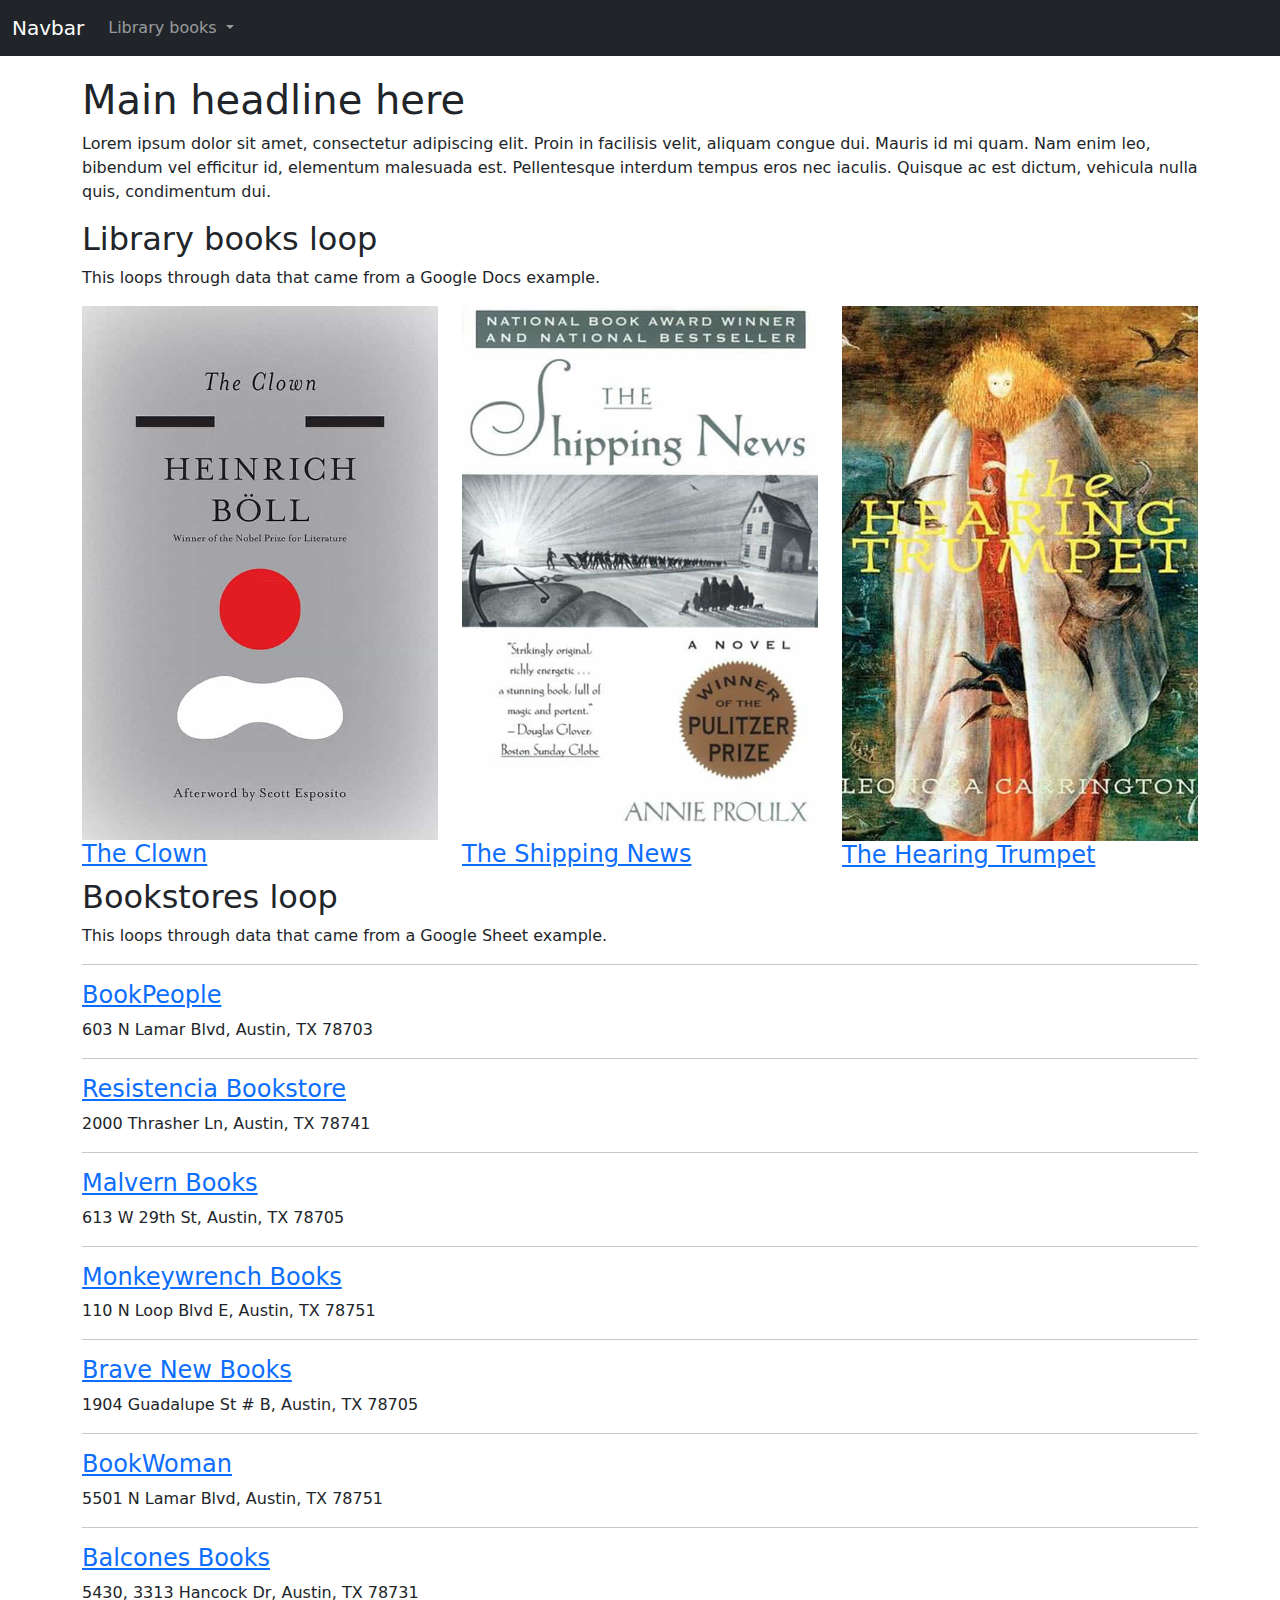
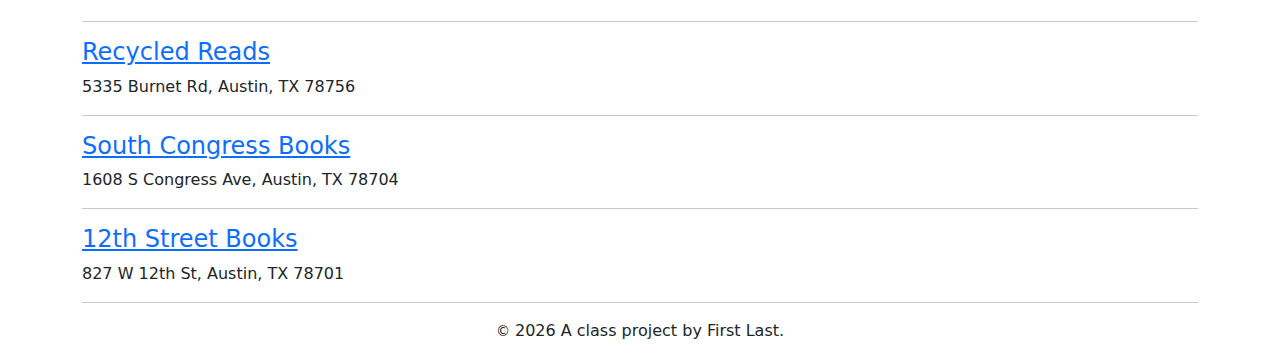
==== docs/index.html @ 860103cd "my first commit" ====
<!doctype html>
<html lang="en">
  <!-- A Intro to Coding for Journalists class project -->
  <head>
    <title>Index page title</title>
    <meta name="description" content="The index search description for this page goes here.">
    <meta charset="utf-8">
    <meta http-equiv="X-UA-Compatible" content="IE=edge"/>
    <meta name="viewport" content="width=device-width, initial-scale=1, maximum-scale=1">
    <link rel="stylesheet" href="css/main.css">
  </head>
  <body>
    <nav class="navbar navbar-expand-lg bg-dark" data-bs-theme="dark">
  <div class="container-fluid">
    <a class="navbar-brand" href="index.html">Navbar</a>
    <button class="navbar-toggler" type="button" data-bs-toggle="collapse" data-bs-target="#navbarNavDropdown" aria-controls="navbarNavDropdown" aria-expanded="false" aria-label="Toggle navigation">
      <span class="navbar-toggler-icon"></span>
    </button>
    <div class="collapse navbar-collapse" id="navbarNavDropdown">
      <ul class="navbar-nav">
        <li class="nav-item dropdown">
          <a class="nav-link dropdown-toggle" href="#" id="navbarDropdownMenuLink" role="button" data-bs-toggle="dropdown" aria-expanded="false">
            Library books
          </a>
          <ul class="dropdown-menu" aria-labelledby="navbarDropdownMenuLink">
            
            <li><a class="dropdown-item" href="books/the-clown.html">The Clown</a></li>
            
            <li><a class="dropdown-item" href="books/the-shipping-news.html">The Shipping News</a></li>
            
            <li><a class="dropdown-item" href="books/the-hearing-trumpet.html">The Hearing Trumpet</a></li>
            
          </ul>
        </li>
      </ul>
    </div>
  </div>
</nav>

    
<div class="container">
  <h1>Main headline here</h1>
  <p>Lorem ipsum dolor sit amet, consectetur adipiscing elit. Proin in facilisis velit, aliquam congue dui. Mauris id mi quam. Nam enim leo, bibendum vel efficitur id, elementum malesuada est. Pellentesque interdum tempus eros nec iaculis. Quisque ac est dictum, vehicula nulla quis, condimentum dui.</p>
  <h2>Library books loop</h2>
  <p>This loops through data that came from a Google Docs example.</p>
  <div class="row">
    
      <div class="col">
        <img src="img/the-clown.jpg" alt="" class="img-fluid">
        <h3><a href="books/the-clown.html">The Clown</a></h3>
      </div>
    
      <div class="col">
        <img src="img/the-shipping-news.jpg" alt="" class="img-fluid">
        <h3><a href="books/the-shipping-news.html">The Shipping News</a></h3>
      </div>
    
      <div class="col">
        <img src="img/the-hearing-trumpet.jpg" alt="" class="img-fluid">
        <h3><a href="books/the-hearing-trumpet.html">The Hearing Trumpet</a></h3>
      </div>
    
  </div>
  <h2>Bookstores loop</h2>
  <p>This loops through data that came from a Google Sheet example.</p>
  <hr>
  
    <h3><a href="https://www.bookpeople.com/" target="_blank">BookPeople</a></h3>
    <p>603 N Lamar Blvd, Austin, TX 78703</p>
    <hr>
  
    <h3><a href="https://www.resistenciabooks.com/" target="_blank">Resistencia Bookstore</a></h3>
    <p>2000 Thrasher Ln, Austin, TX 78741</p>
    <hr>
  
    <h3><a href="http://malvernbooks.com/" target="_blank">Malvern Books</a></h3>
    <p>613 W 29th St, Austin, TX 78705</p>
    <hr>
  
    <h3><a href="https://www.monkeywrenchbooks.org/" target="_blank">Monkeywrench Books</a></h3>
    <p>110 N Loop Blvd E, Austin, TX 78751</p>
    <hr>
  
    <h3><a href="https://www.facebook.com/bravenewbookstore/" target="_blank">Brave New Books</a></h3>
    <p>1904 Guadalupe St # B, Austin, TX 78705</p>
    <hr>
  
    <h3><a href="https://www.ebookwoman.com/" target="_blank">BookWoman</a></h3>
    <p>5501 N Lamar Blvd, Austin, TX 78751</p>
    <hr>
  
    <h3><a href="https://balconesbooks.com/" target="_blank">Balcones Books</a></h3>
    <p>5430, 3313 Hancock Dr, Austin, TX 78731</p>
    <hr>
  
    <h3><a href="http://library.austintexas.gov/recycled-reads" target="_blank">Recycled Reads</a></h3>
    <p>5335 Burnet Rd, Austin, TX 78756</p>
    <hr>
  
    <h3><a href="https://southcongressbooks.com/" target="_blank">South Congress Books</a></h3>
    <p>1608 S Congress Ave, Austin, TX 78704</p>
    <hr>
  
    <h3><a href="https://www.12thstreetbooks.com/" target="_blank">12th Street Books</a></h3>
    <p>827 W 12th St, Austin, TX 78701</p>
    <hr>
  
</div>


    <footer>
<p id="legal" class="center-block text-center">
  <small>&copy;</small> <span class="copyright-year"></span>
  A class project by First Last.
</p>
</footer>


    <script src="js/jquery.js"></script>
    <script src="js/bootstrap.bundle.min.js"></script>
    <script src="js/scripts.js"></script>
  </body>
</html>
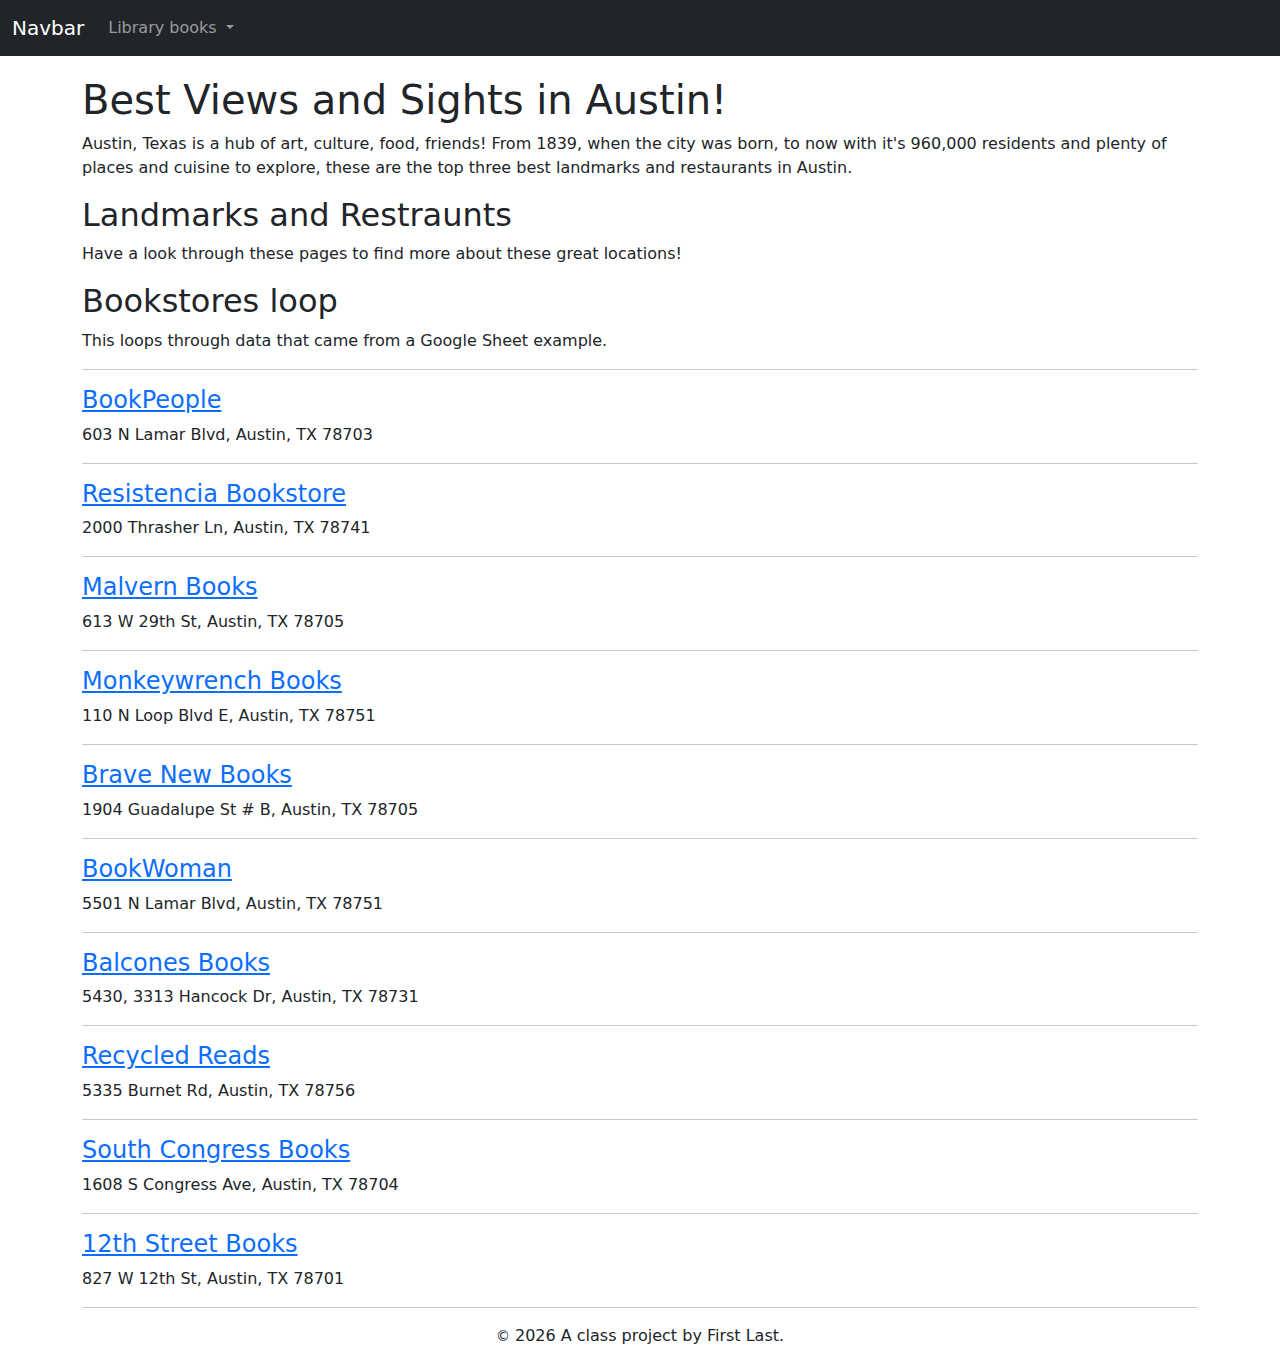
==== commit 0bb04d89: "my 3rd commit" ====
--- a/docs/index.html
+++ b/docs/index.html
@@ -2,7 +2,7 @@
 <html lang="en">
   <!-- A Intro to Coding for Journalists class project -->
   <head>
-    <title>Index page title</title>
+    <title>Austin Tourism | Austin Spots</title>
     <meta name="description" content="The index search description for this page goes here.">
     <meta charset="utf-8">
     <meta http-equiv="X-UA-Compatible" content="IE=edge"/>
@@ -24,12 +24,6 @@
           </a>
           <ul class="dropdown-menu" aria-labelledby="navbarDropdownMenuLink">
             
-            <li><a class="dropdown-item" href="books/the-clown.html">The Clown</a></li>
-            
-            <li><a class="dropdown-item" href="books/the-shipping-news.html">The Shipping News</a></li>
-            
-            <li><a class="dropdown-item" href="books/the-hearing-trumpet.html">The Hearing Trumpet</a></li>
-            
           </ul>
         </li>
       </ul>
@@ -39,27 +33,12 @@
 
     
 <div class="container">
-  <h1>Main headline here</h1>
-  <p>Lorem ipsum dolor sit amet, consectetur adipiscing elit. Proin in facilisis velit, aliquam congue dui. Mauris id mi quam. Nam enim leo, bibendum vel efficitur id, elementum malesuada est. Pellentesque interdum tempus eros nec iaculis. Quisque ac est dictum, vehicula nulla quis, condimentum dui.</p>
-  <h2>Library books loop</h2>
-  <p>This loops through data that came from a Google Docs example.</p>
+  <h1>Best Views and Sights in Austin!</h1>
+  <p>Austin, Texas is a hub of art, culture, food, friends! From 1839, when the city was born, to now with it's 960,000 residents and plenty of places and cuisine to explore, these are the top three best landmarks and restaurants in Austin.</p>
+  <h2>Landmarks and Restraunts</h2>
+  <p>Have a look through these pages to find more about these great locations!</p>
   <div class="row">
-    
-      <div class="col">
-        <img src="img/the-clown.jpg" alt="" class="img-fluid">
-        <h3><a href="books/the-clown.html">The Clown</a></h3>
-      </div>
-    
-      <div class="col">
-        <img src="img/the-shipping-news.jpg" alt="" class="img-fluid">
-        <h3><a href="books/the-shipping-news.html">The Shipping News</a></h3>
-      </div>
-    
-      <div class="col">
-        <img src="img/the-hearing-trumpet.jpg" alt="" class="img-fluid">
-        <h3><a href="books/the-hearing-trumpet.html">The Hearing Trumpet</a></h3>
-      </div>
-    
+     
   </div>
   <h2>Bookstores loop</h2>
   <p>This loops through data that came from a Google Sheet example.</p>
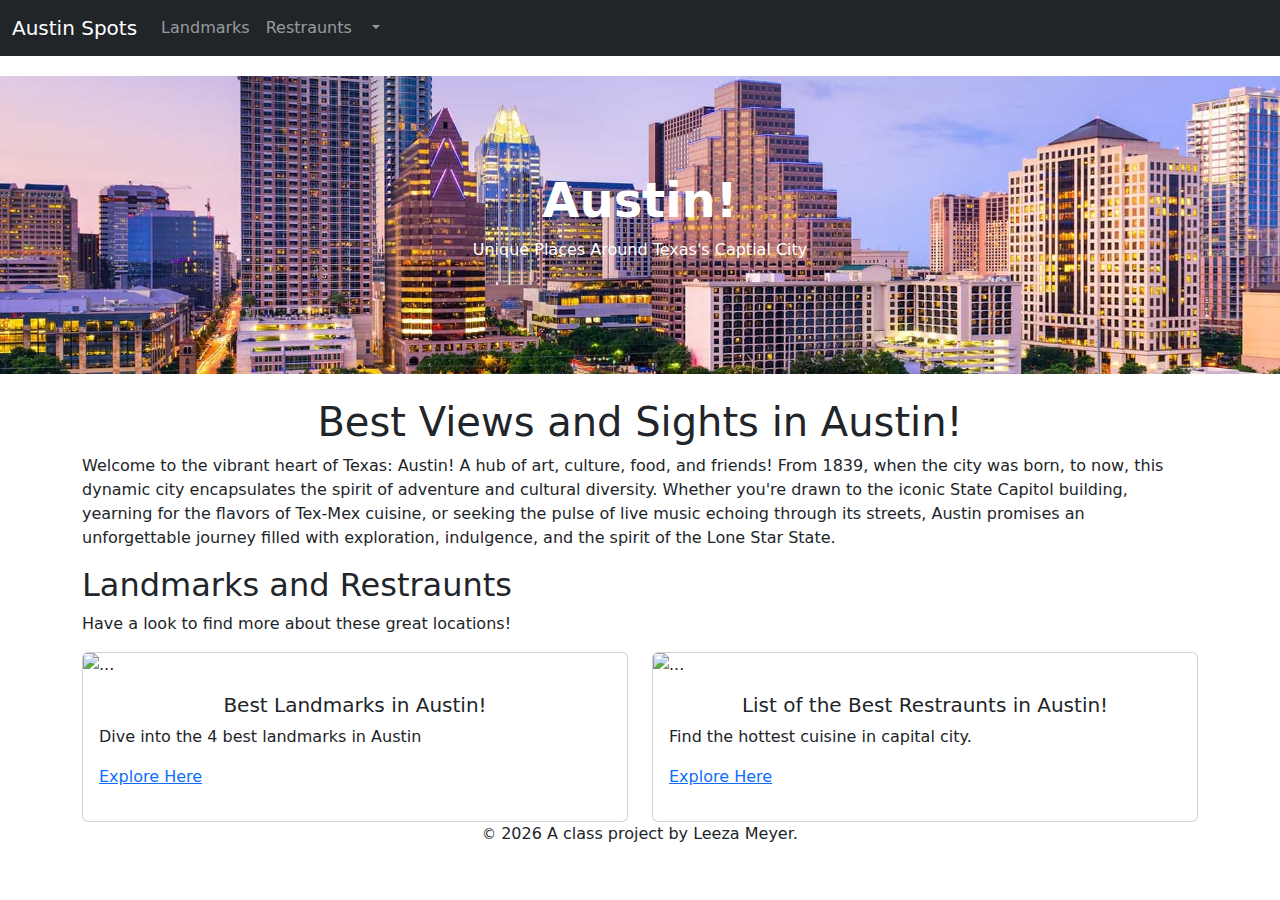
==== commit 4465d149: "photos not working" ====
--- a/docs/index.html
+++ b/docs/index.html
@@ -12,15 +12,21 @@
   <body>
     <nav class="navbar navbar-expand-lg bg-dark" data-bs-theme="dark">
   <div class="container-fluid">
-    <a class="navbar-brand" href="index.html">Navbar</a>
+    <a class="navbar-brand" href="index.html">Austin Spots</a>
     <button class="navbar-toggler" type="button" data-bs-toggle="collapse" data-bs-target="#navbarNavDropdown" aria-controls="navbarNavDropdown" aria-expanded="false" aria-label="Toggle navigation">
       <span class="navbar-toggler-icon"></span>
     </button>
     <div class="collapse navbar-collapse" id="navbarNavDropdown">
       <ul class="navbar-nav">
+        <li class="nav-item">
+          <a class="nav-link" href="/landmarks.html">Landmarks</a>
+        </li>
+        <li class="nav-item">
+          <a class="nav-link" href="restaurants.html">Restraunts</a>
+        </li>
         <li class="nav-item dropdown">
           <a class="nav-link dropdown-toggle" href="#" id="navbarDropdownMenuLink" role="button" data-bs-toggle="dropdown" aria-expanded="false">
-            Library books
+            
           </a>
           <ul class="dropdown-menu" aria-labelledby="navbarDropdownMenuLink">
             
@@ -30,67 +36,49 @@
     </div>
   </div>
 </nav>
+    <div id="jumbo" class="p-5 mb-4 bg-light">
+  <div class="container-fluid py-5 text-center">
+    <h1 class="display-5 fw-bold">Austin!</h1>
+    <p>Unique Places Around Texas's Captial City</p>
+  </div>
+</div>
 
     
 <div class="container">
-  <h1>Best Views and Sights in Austin!</h1>
-  <p>Austin, Texas is a hub of art, culture, food, friends! From 1839, when the city was born, to now with it's 960,000 residents and plenty of places and cuisine to explore, these are the top three best landmarks and restaurants in Austin.</p>
+  <h1 class="centered-heading">Best Views and Sights in Austin!</h1>
+  <p>Welcome to the vibrant heart of Texas: Austin! A hub of art, culture, food, and friends! From 1839, when the city was born, to now, this dynamic city encapsulates the spirit of adventure and cultural diversity. Whether you're drawn to the iconic State Capitol building, yearning for the flavors of Tex-Mex cuisine, or seeking the pulse of live music echoing through its streets, Austin promises an unforgettable journey filled with exploration, indulgence, and the spirit of the Lone Star State.</p>
   <h2>Landmarks and Restraunts</h2>
-  <p>Have a look through these pages to find more about these great locations!</p>
-  <div class="row">
-     
+  <p>Have a look to find more about these great locations!</p>
+
+  <div class="row row-cols-1 row-cols-md-2 g-4">
+  <div class="col">
+    <div class="card">
+      <img src="/img/austin-sign.jpg" class="card-img-top" alt="...">
+      <div class="card-body">
+        <h5 class="card-title">Best Landmarks in Austin!</h5>
+        <p class="card-text">Dive into the 4 best landmarks in Austin</p>
+        <p><a href="/landmarks.html">Explore Here</a></p>
+      </div>
+    </div>
   </div>
-  <h2>Bookstores loop</h2>
-  <p>This loops through data that came from a Google Sheet example.</p>
-  <hr>
+  <div class="col">
+    <div class="card">
+      <img src="/img/people-eating.jpg" class="card-img-top" alt="...">
+      <div class="card-body">
+        <h5 class="card-title">List of the Best Restraunts in Austin!</h5>
+        <p class="card-text">Find the hottest cuisine in capital city.</p>
+        <p><a href="/restaurants.html">Explore Here</a></p>
+        </div>
+        </div>
+      </div>
+    </div>
+  </div>
   
-    <h3><a href="https://www.bookpeople.com/" target="_blank">BookPeople</a></h3>
-    <p>603 N Lamar Blvd, Austin, TX 78703</p>
-    <hr>
-  
-    <h3><a href="https://www.resistenciabooks.com/" target="_blank">Resistencia Bookstore</a></h3>
-    <p>2000 Thrasher Ln, Austin, TX 78741</p>
-    <hr>
-  
-    <h3><a href="http://malvernbooks.com/" target="_blank">Malvern Books</a></h3>
-    <p>613 W 29th St, Austin, TX 78705</p>
-    <hr>
-  
-    <h3><a href="https://www.monkeywrenchbooks.org/" target="_blank">Monkeywrench Books</a></h3>
-    <p>110 N Loop Blvd E, Austin, TX 78751</p>
-    <hr>
-  
-    <h3><a href="https://www.facebook.com/bravenewbookstore/" target="_blank">Brave New Books</a></h3>
-    <p>1904 Guadalupe St # B, Austin, TX 78705</p>
-    <hr>
-  
-    <h3><a href="https://www.ebookwoman.com/" target="_blank">BookWoman</a></h3>
-    <p>5501 N Lamar Blvd, Austin, TX 78751</p>
-    <hr>
-  
-    <h3><a href="https://balconesbooks.com/" target="_blank">Balcones Books</a></h3>
-    <p>5430, 3313 Hancock Dr, Austin, TX 78731</p>
-    <hr>
-  
-    <h3><a href="http://library.austintexas.gov/recycled-reads" target="_blank">Recycled Reads</a></h3>
-    <p>5335 Burnet Rd, Austin, TX 78756</p>
-    <hr>
-  
-    <h3><a href="https://southcongressbooks.com/" target="_blank">South Congress Books</a></h3>
-    <p>1608 S Congress Ave, Austin, TX 78704</p>
-    <hr>
-  
-    <h3><a href="https://www.12thstreetbooks.com/" target="_blank">12th Street Books</a></h3>
-    <p>827 W 12th St, Austin, TX 78701</p>
-    <hr>
-  
-</div>
-
 
     <footer>
 <p id="legal" class="center-block text-center">
   <small>&copy;</small> <span class="copyright-year"></span>
-  A class project by First Last.
+  A class project by Leeza Meyer.
 </p>
 </footer>
 
--- a/docs/css/main.css
+++ b/docs/css/main.css
@@ -3,5 +3,5 @@
  * Bootstrap  v5.3.1 (https://getbootstrap.com/)
  * Copyright 2011-2023 The Bootstrap Authors
  * Licensed under MIT (https://github.com/twbs/bootstrap/blob/main/LICENSE)
- */:root,[data-bs-theme=light]{--bs-blue:#0d6efd;--bs-indigo:#6610f2;--bs-purple:#6f42c1;--bs-pink:#d63384;--bs-red:#dc3545;--bs-orange:#fd7e14;--bs-yellow:#ffc107;--bs-green:#198754;--bs-teal:#20c997;--bs-cyan:#0dcaf0;--bs-black:#000;--bs-white:#fff;--bs-gray:#6c757d;--bs-gray-dark:#343a40;--bs-gray-100:#f8f9fa;--bs-gray-200:#e9ecef;--bs-gray-300:#dee2e6;--bs-gray-400:#ced4da;--bs-gray-500:#adb5bd;--bs-gray-600:#6c757d;--bs-gray-700:#495057;--bs-gray-800:#343a40;--bs-gray-900:#212529;--bs-primary:#0d6efd;--bs-secondary:#6c757d;--bs-success:#198754;--bs-info:#0dcaf0;--bs-warning:#ffc107;--bs-danger:#dc3545;--bs-light:#f8f9fa;--bs-dark:#212529;--bs-primary-rgb:13,110,253;--bs-secondary-rgb:108,117,125;--bs-success-rgb:25,135,84;--bs-info-rgb:13,202,240;--bs-warning-rgb:255,193,7;--bs-danger-rgb:220,53,69;--bs-light-rgb:248,249,250;--bs-dark-rgb:33,37,41;--bs-primary-text-emphasis:#052c65;--bs-secondary-text-emphasis:#2b2f32;--bs-success-text-emphasis:#0a3622;--bs-info-text-emphasis:#055160;--bs-warning-text-emphasis:#664d03;--bs-danger-text-emphasis:#58151c;--bs-light-text-emphasis:#495057;--bs-dark-text-emphasis:#495057;--bs-primary-bg-subtle:#cfe2ff;--bs-secondary-bg-subtle:#e2e3e5;--bs-success-bg-subtle:#d1e7dd;--bs-info-bg-subtle:#cff4fc;--bs-warning-bg-subtle:#fff3cd;--bs-danger-bg-subtle:#f8d7da;--bs-light-bg-subtle:#fcfcfd;--bs-dark-bg-subtle:#ced4da;--bs-primary-border-subtle:#9ec5fe;--bs-secondary-border-subtle:#c4c8cb;--bs-success-border-subtle:#a3cfbb;--bs-info-border-subtle:#9eeaf9;--bs-warning-border-subtle:#ffe69c;--bs-danger-border-subtle:#f1aeb5;--bs-light-border-subtle:#e9ecef;--bs-dark-border-subtle:#adb5bd;--bs-white-rgb:255,255,255;--bs-black-rgb:0,0,0;--bs-font-sans-serif:system-ui,-apple-system,"Segoe UI",Roboto,"Helvetica Neue","Noto Sans","Liberation Sans",Arial,sans-serif,"Apple Color Emoji","Segoe UI Emoji","Segoe UI Symbol","Noto Color Emoji";--bs-font-monospace:SFMono-Regular,Menlo,Monaco,Consolas,"Liberation Mono","Courier New",monospace;--bs-gradient:linear-gradient(180deg,hsla(0,0%,100%,.15),hsla(0,0%,100%,0));--bs-body-font-family:var(--bs-font-sans-serif);--bs-body-font-size:1rem;--bs-body-font-weight:400;--bs-body-line-height:1.5;--bs-body-color:#212529;--bs-body-color-rgb:33,37,41;--bs-body-bg:#fff;--bs-body-bg-rgb:255,255,255;--bs-emphasis-color:#000;--bs-emphasis-color-rgb:0,0,0;--bs-secondary-color:rgba(33,37,41,.75);--bs-secondary-color-rgb:33,37,41;--bs-secondary-bg:#e9ecef;--bs-secondary-bg-rgb:233,236,239;--bs-tertiary-color:rgba(33,37,41,.5);--bs-tertiary-color-rgb:33,37,41;--bs-tertiary-bg:#f8f9fa;--bs-tertiary-bg-rgb:248,249,250;--bs-heading-color:inherit;--bs-link-color:#0d6efd;--bs-link-color-rgb:13,110,253;--bs-link-decoration:underline;--bs-link-hover-color:#0a58ca;--bs-link-hover-color-rgb:10,88,202;--bs-code-color:#d63384;--bs-highlight-bg:#fff3cd;--bs-border-width:1px;--bs-border-style:solid;--bs-border-color:#dee2e6;--bs-border-color-translucent:rgba(0,0,0,.175);--bs-border-radius:0.375rem;--bs-border-radius-sm:0.25rem;--bs-border-radius-lg:0.5rem;--bs-border-radius-xl:1rem;--bs-border-radius-xxl:2rem;--bs-border-radius-2xl:var(--bs-border-radius-xxl);--bs-border-radius-pill:50rem;--bs-box-shadow:0 0.5rem 1rem rgba(0,0,0,.15);--bs-box-shadow-sm:0 0.125rem 0.25rem rgba(0,0,0,.075);--bs-box-shadow-lg:0 1rem 3rem rgba(0,0,0,.175);--bs-box-shadow-inset:inset 0 1px 2px rgba(0,0,0,.075);--bs-focus-ring-width:0.25rem;--bs-focus-ring-opacity:0.25;--bs-focus-ring-color:rgba(13,110,253,.25);--bs-form-valid-color:#198754;--bs-form-valid-border-color:#198754;--bs-form-invalid-color:#dc3545;--bs-form-invalid-border-color:#dc3545}[data-bs-theme=dark]{--bs-body-color:#dee2e6;--bs-body-color-rgb:222,226,230;--bs-body-bg:#212529;--bs-body-bg-rgb:33,37,41;--bs-emphasis-color:#fff;--bs-emphasis-color-rgb:255,255,255;--bs-secondary-color:rgba(222,226,230,.75);--bs-secondary-color-rgb:222,226,230;--bs-secondary-bg:#343a40;--bs-secondary-bg-rgb:52,58,64;--bs-tertiary-color:rgba(222,226,230,.5);--bs-tertiary-color-rgb:222,226,230;--bs-tertiary-bg:#2b3035;--bs-tertiary-bg-rgb:43,48,53;--bs-primary-text-emphasis:#6ea8fe;--bs-secondary-text-emphasis:#a7acb1;--bs-success-text-emphasis:#75b798;--bs-info-text-emphasis:#6edff6;--bs-warning-text-emphasis:#ffda6a;--bs-danger-text-emphasis:#ea868f;--bs-light-text-emphasis:#f8f9fa;--bs-dark-text-emphasis:#dee2e6;--bs-primary-bg-subtle:#031633;--bs-secondary-bg-subtle:#161719;--bs-success-bg-subtle:#051b11;--bs-info-bg-subtle:#032830;--bs-warning-bg-subtle:#332701;--bs-danger-bg-subtle:#2c0b0e;--bs-light-bg-subtle:#343a40;--bs-dark-bg-subtle:#1a1d20;--bs-primary-border-subtle:#084298;--bs-secondary-border-subtle:#41464b;--bs-success-border-subtle:#0f5132;--bs-info-border-subtle:#087990;--bs-warning-border-subtle:#997404;--bs-danger-border-subtle:#842029;--bs-light-border-subtle:#495057;--bs-dark-border-subtle:#343a40;--bs-heading-color:inherit;--bs-link-color:#6ea8fe;--bs-link-hover-color:#8bb9fe;--bs-link-color-rgb:110,168,254;--bs-link-hover-color-rgb:139,185,254;--bs-code-color:#e685b5;--bs-border-color:#495057;--bs-border-color-translucent:hsla(0,0%,100%,.15);--bs-form-valid-color:#75b798;--bs-form-valid-border-color:#75b798;--bs-form-invalid-color:#ea868f;--bs-form-invalid-border-color:#ea868f;color-scheme:dark}*,:after,:before{box-sizing:border-box}@media (prefers-reduced-motion:no-preference){:root{scroll-behavior:smooth}}body{-webkit-text-size-adjust:100%;-webkit-tap-highlight-color:rgba(0,0,0,0);background-color:var(--bs-body-bg);color:var(--bs-body-color);font-family:var(--bs-body-font-family);font-size:var(--bs-body-font-size);font-weight:var(--bs-body-font-weight);line-height:var(--bs-body-line-height);margin:0;text-align:var(--bs-body-text-align)}hr{border:0;border-top:var(--bs-border-width) solid;color:inherit;margin:1rem 0;opacity:.25}.h1,.h2,.h3,.h4,.h5,.h6,h1,h2,h3,h4,h5,h6{color:var(--bs-heading-color);font-weight:500;line-height:1.2;margin-bottom:.5rem;margin-top:0}.h1,h1{font-size:calc(1.375rem + 1.5vw)}@media (min-width:1200px){.h1,h1{font-size:2.5rem}}.h2,h2{font-size:calc(1.325rem + .9vw)}@media (min-width:1200px){.h2,h2{font-size:2rem}}.h3,h3{font-size:calc(1.3rem + .6vw)}@media (min-width:1200px){.h3,h3{font-size:1.75rem}}.h4,h4{font-size:calc(1.275rem + .3vw)}@media (min-width:1200px){.h4,h4{font-size:1.5rem}}.h5,h5{font-size:1.25rem}.h6,h6{font-size:1rem}p{margin-bottom:1rem;margin-top:0}abbr[title]{cursor:help;-webkit-text-decoration:underline dotted;text-decoration:underline dotted;-webkit-text-decoration-skip-ink:none;text-decoration-skip-ink:none}address{font-style:normal;line-height:inherit;margin-bottom:1rem}ol,ul{padding-left:2rem}dl,ol,ul{margin-bottom:1rem;margin-top:0}ol ol,ol ul,ul ol,ul ul{margin-bottom:0}dt{font-weight:700}dd{margin-bottom:.5rem;margin-left:0}blockquote{margin:0 0 1rem}b,strong{font-weight:bolder}.small,small{font-size:.875em}.mark,mark{background-color:var(--bs-highlight-bg);padding:.1875em}sub,sup{font-size:.75em;line-height:0;position:relative;vertical-align:baseline}sub{bottom:-.25em}sup{top:-.5em}a{color:rgba(var(--bs-link-color-rgb),var(--bs-link-opacity,1));text-decoration:underline}a:hover{--bs-link-color-rgb:var(--bs-link-hover-color-rgb)}a:not([href]):not([class]),a:not([href]):not([class]):hover{color:inherit;text-decoration:none}code,kbd,pre,samp{font-family:var(--bs-font-monospace);font-size:1em}pre{display:block;font-size:.875em;margin-bottom:1rem;margin-top:0;overflow:auto}pre code{color:inherit;font-size:inherit;word-break:normal}code{word-wrap:break-word;color:var(--bs-code-color);font-size:.875em}a>code{color:inherit}kbd{background-color:var(--bs-body-color);border-radius:.25rem;color:var(--bs-body-bg);font-size:.875em;padding:.1875rem .375rem}kbd kbd{font-size:1em;padding:0}figure{margin:0 0 1rem}img,svg{vertical-align:middle}table{border-collapse:collapse;caption-side:bottom}caption{color:var(--bs-secondary-color);padding-bottom:.5rem;padding-top:.5rem;text-align:left}th{text-align:inherit;text-align:-webkit-match-parent}tbody,td,tfoot,th,thead,tr{border:0 solid;border-color:inherit}label{display:inline-block}button{border-radius:0}button:focus:not(:focus-visible){outline:0}button,input,optgroup,select,textarea{font-family:inherit;font-size:inherit;line-height:inherit;margin:0}button,select{text-transform:none}[role=button]{cursor:pointer}select{word-wrap:normal}select:disabled{opacity:1}[list]:not([type=date]):not([type=datetime-local]):not([type=month]):not([type=week]):not([type=time])::-webkit-calendar-picker-indicator{display:none!important}[type=button],[type=reset],[type=submit],button{-webkit-appearance:button}[type=button]:not(:disabled),[type=reset]:not(:disabled),[type=submit]:not(:disabled),button:not(:disabled){cursor:pointer}::-moz-focus-inner{border-style:none;padding:0}textarea{resize:vertical}fieldset{border:0;margin:0;min-width:0;padding:0}legend{float:left;font-size:calc(1.275rem + .3vw);line-height:inherit;margin-bottom:.5rem;padding:0;width:100%}@media (min-width:1200px){legend{font-size:1.5rem}}legend+*{clear:left}::-webkit-datetime-edit-day-field,::-webkit-datetime-edit-fields-wrapper,::-webkit-datetime-edit-hour-field,::-webkit-datetime-edit-minute,::-webkit-datetime-edit-month-field,::-webkit-datetime-edit-text,::-webkit-datetime-edit-year-field{padding:0}::-webkit-inner-spin-button{height:auto}[type=search]{-webkit-appearance:textfield;outline-offset:-2px}::-webkit-search-decoration{-webkit-appearance:none}::-webkit-color-swatch-wrapper{padding:0}::-webkit-file-upload-button{-webkit-appearance:button;font:inherit}::file-selector-button{-webkit-appearance:button;font:inherit}output{display:inline-block}iframe{border:0}summary{cursor:pointer;display:list-item}progress{vertical-align:baseline}[hidden]{display:none!important}.lead{font-size:1.25rem;font-weight:300}.display-1{font-size:calc(1.625rem + 4.5vw);font-weight:300;line-height:1.2}@media (min-width:1200px){.display-1{font-size:5rem}}.display-2{font-size:calc(1.575rem + 3.9vw);font-weight:300;line-height:1.2}@media (min-width:1200px){.display-2{font-size:4.5rem}}.display-3{font-size:calc(1.525rem + 3.3vw);font-weight:300;line-height:1.2}@media (min-width:1200px){.display-3{font-size:4rem}}.display-4{font-size:calc(1.475rem + 2.7vw);font-weight:300;line-height:1.2}@media (min-width:1200px){.display-4{font-size:3.5rem}}.display-5{font-size:calc(1.425rem + 2.1vw);font-weight:300;line-height:1.2}@media (min-width:1200px){.display-5{font-size:3rem}}.display-6{font-size:calc(1.375rem + 1.5vw);font-weight:300;line-height:1.2}@media (min-width:1200px){.display-6{font-size:2.5rem}}.list-inline,.list-unstyled{list-style:none;padding-left:0}.list-inline-item{display:inline-block}.list-inline-item:not(:last-child){margin-right:.5rem}.initialism{font-size:.875em;text-transform:uppercase}.blockquote{font-size:1.25rem;margin-bottom:1rem}.blockquote>:last-child{margin-bottom:0}.blockquote-footer{color:#6c757d;font-size:.875em;margin-bottom:1rem;margin-top:-1rem}.blockquote-footer:before{content:"— "}.img-fluid,.img-thumbnail{height:auto;max-width:100%}.img-thumbnail{background-color:var(--bs-body-bg);border:var(--bs-border-width) solid var(--bs-border-color);border-radius:var(--bs-border-radius);padding:.25rem}.figure{display:inline-block}.figure-img{line-height:1;margin-bottom:.5rem}.figure-caption{color:var(--bs-secondary-color);font-size:.875em}.container,.container-fluid,.container-lg,.container-md,.container-sm,.container-xl,.container-xxl{--bs-gutter-x:1.5rem;--bs-gutter-y:0;margin-left:auto;margin-right:auto;padding-left:calc(var(--bs-gutter-x)*.5);padding-right:calc(var(--bs-gutter-x)*.5);width:100%}@media (min-width:576px){.container,.container-sm{max-width:540px}}@media (min-width:768px){.container,.container-md,.container-sm{max-width:720px}}@media (min-width:992px){.container,.container-lg,.container-md,.container-sm{max-width:960px}}@media (min-width:1200px){.container,.container-lg,.container-md,.container-sm,.container-xl{max-width:1140px}}@media (min-width:1400px){.container,.container-lg,.container-md,.container-sm,.container-xl,.container-xxl{max-width:1320px}}:root{--bs-breakpoint-xs:0;--bs-breakpoint-sm:576px;--bs-breakpoint-md:768px;--bs-breakpoint-lg:992px;--bs-breakpoint-xl:1200px;--bs-breakpoint-xxl:1400px}.row{--bs-gutter-x:1.5rem;--bs-gutter-y:0;display:-webkit-flex;display:-ms-flexbox;display:flex;-webkit-flex-wrap:wrap;-ms-flex-wrap:wrap;flex-wrap:wrap;margin-left:calc(var(--bs-gutter-x)*-.5);margin-right:calc(var(--bs-gutter-x)*-.5);margin-top:calc(var(--bs-gutter-y)*-1)}.row>*{-ms-flex-negative:0;-webkit-flex-shrink:0;flex-shrink:0;margin-top:var(--bs-gutter-y);max-width:100%;padding-left:calc(var(--bs-gutter-x)*.5);padding-right:calc(var(--bs-gutter-x)*.5);width:100%}.col{-webkit-flex:1 0 0%;-ms-flex:1 0 0%;flex:1 0 0%}.row-cols-auto>*{width:auto}.row-cols-1>*,.row-cols-auto>*{-webkit-flex:0 0 auto;-ms-flex:0 0 auto;flex:0 0 auto}.row-cols-1>*{width:100%}.row-cols-2>*{width:50%}.row-cols-2>*,.row-cols-3>*{-webkit-flex:0 0 auto;-ms-flex:0 0 auto;flex:0 0 auto}.row-cols-3>*{width:33.3333333333%}.row-cols-4>*{width:25%}.row-cols-4>*,.row-cols-5>*{-webkit-flex:0 0 auto;-ms-flex:0 0 auto;flex:0 0 auto}.row-cols-5>*{width:20%}.row-cols-6>*{width:16.6666666667%}.col-auto,.row-cols-6>*{-webkit-flex:0 0 auto;-ms-flex:0 0 auto;flex:0 0 auto}.col-auto{width:auto}.col-1{width:8.33333333%}.col-1,.col-2{-webkit-flex:0 0 auto;-ms-flex:0 0 auto;flex:0 0 auto}.col-2{width:16.66666667%}.col-3{width:25%}.col-3,.col-4{-webkit-flex:0 0 auto;-ms-flex:0 0 auto;flex:0 0 auto}.col-4{width:33.33333333%}.col-5{width:41.66666667%}.col-5,.col-6{-webkit-flex:0 0 auto;-ms-flex:0 0 auto;flex:0 0 auto}.col-6{width:50%}.col-7{width:58.33333333%}.col-7,.col-8{-webkit-flex:0 0 auto;-ms-flex:0 0 auto;flex:0 0 auto}.col-8{width:66.66666667%}.col-9{width:75%}.col-10,.col-9{-webkit-flex:0 0 auto;-ms-flex:0 0 auto;flex:0 0 auto}.col-10{width:83.33333333%}.col-11{width:91.66666667%}.col-11,.col-12{-webkit-flex:0 0 auto;-ms-flex:0 0 auto;flex:0 0 auto}.col-12{width:100%}.offset-1{margin-left:8.33333333%}.offset-2{margin-left:16.66666667%}.offset-3{margin-left:25%}.offset-4{margin-left:33.33333333%}.offset-5{margin-left:41.66666667%}.offset-6{margin-left:50%}.offset-7{margin-left:58.33333333%}.offset-8{margin-left:66.66666667%}.offset-9{margin-left:75%}.offset-10{margin-left:83.33333333%}.offset-11{margin-left:91.66666667%}.g-0,.gx-0{--bs-gutter-x:0}.g-0,.gy-0{--bs-gutter-y:0}.g-1,.gx-1{--bs-gutter-x:0.25rem}.g-1,.gy-1{--bs-gutter-y:0.25rem}.g-2,.gx-2{--bs-gutter-x:0.5rem}.g-2,.gy-2{--bs-gutter-y:0.5rem}.g-3,.gx-3{--bs-gutter-x:1rem}.g-3,.gy-3{--bs-gutter-y:1rem}.g-4,.gx-4{--bs-gutter-x:1.5rem}.g-4,.gy-4{--bs-gutter-y:1.5rem}.g-5,.gx-5{--bs-gutter-x:3rem}.g-5,.gy-5{--bs-gutter-y:3rem}@media (min-width:576px){.col-sm{-webkit-flex:1 0 0%;-ms-flex:1 0 0%;flex:1 0 0%}.row-cols-sm-auto>*{width:auto}.row-cols-sm-1>*,.row-cols-sm-auto>*{-webkit-flex:0 0 auto;-ms-flex:0 0 auto;flex:0 0 auto}.row-cols-sm-1>*{width:100%}.row-cols-sm-2>*{width:50%}.row-cols-sm-2>*,.row-cols-sm-3>*{-webkit-flex:0 0 auto;-ms-flex:0 0 auto;flex:0 0 auto}.row-cols-sm-3>*{width:33.3333333333%}.row-cols-sm-4>*{width:25%}.row-cols-sm-4>*,.row-cols-sm-5>*{-webkit-flex:0 0 auto;-ms-flex:0 0 auto;flex:0 0 auto}.row-cols-sm-5>*{width:20%}.row-cols-sm-6>*{width:16.6666666667%}.col-sm-auto,.row-cols-sm-6>*{-webkit-flex:0 0 auto;-ms-flex:0 0 auto;flex:0 0 auto}.col-sm-auto{width:auto}.col-sm-1{width:8.33333333%}.col-sm-1,.col-sm-2{-webkit-flex:0 0 auto;-ms-flex:0 0 auto;flex:0 0 auto}.col-sm-2{width:16.66666667%}.col-sm-3{width:25%}.col-sm-3,.col-sm-4{-webkit-flex:0 0 auto;-ms-flex:0 0 auto;flex:0 0 auto}.col-sm-4{width:33.33333333%}.col-sm-5{width:41.66666667%}.col-sm-5,.col-sm-6{-webkit-flex:0 0 auto;-ms-flex:0 0 auto;flex:0 0 auto}.col-sm-6{width:50%}.col-sm-7{width:58.33333333%}.col-sm-7,.col-sm-8{-webkit-flex:0 0 auto;-ms-flex:0 0 auto;flex:0 0 auto}.col-sm-8{width:66.66666667%}.col-sm-9{width:75%}.col-sm-10,.col-sm-9{-webkit-flex:0 0 auto;-ms-flex:0 0 auto;flex:0 0 auto}.col-sm-10{width:83.33333333%}.col-sm-11{width:91.66666667%}.col-sm-11,.col-sm-12{-webkit-flex:0 0 auto;-ms-flex:0 0 auto;flex:0 0 auto}.col-sm-12{width:100%}.offset-sm-0{margin-left:0}.offset-sm-1{margin-left:8.33333333%}.offset-sm-2{margin-left:16.66666667%}.offset-sm-3{margin-left:25%}.offset-sm-4{margin-left:33.33333333%}.offset-sm-5{margin-left:41.66666667%}.offset-sm-6{margin-left:50%}.offset-sm-7{margin-left:58.33333333%}.offset-sm-8{margin-left:66.66666667%}.offset-sm-9{margin-left:75%}.offset-sm-10{margin-left:83.33333333%}.offset-sm-11{margin-left:91.66666667%}.g-sm-0,.gx-sm-0{--bs-gutter-x:0}.g-sm-0,.gy-sm-0{--bs-gutter-y:0}.g-sm-1,.gx-sm-1{--bs-gutter-x:0.25rem}.g-sm-1,.gy-sm-1{--bs-gutter-y:0.25rem}.g-sm-2,.gx-sm-2{--bs-gutter-x:0.5rem}.g-sm-2,.gy-sm-2{--bs-gutter-y:0.5rem}.g-sm-3,.gx-sm-3{--bs-gutter-x:1rem}.g-sm-3,.gy-sm-3{--bs-gutter-y:1rem}.g-sm-4,.gx-sm-4{--bs-gutter-x:1.5rem}.g-sm-4,.gy-sm-4{--bs-gutter-y:1.5rem}.g-sm-5,.gx-sm-5{--bs-gutter-x:3rem}.g-sm-5,.gy-sm-5{--bs-gutter-y:3rem}}@media (min-width:768px){.col-md{-webkit-flex:1 0 0%;-ms-flex:1 0 0%;flex:1 0 0%}.row-cols-md-auto>*{width:auto}.row-cols-md-1>*,.row-cols-md-auto>*{-webkit-flex:0 0 auto;-ms-flex:0 0 auto;flex:0 0 auto}.row-cols-md-1>*{width:100%}.row-cols-md-2>*{width:50%}.row-cols-md-2>*,.row-cols-md-3>*{-webkit-flex:0 0 auto;-ms-flex:0 0 auto;flex:0 0 auto}.row-cols-md-3>*{width:33.3333333333%}.row-cols-md-4>*{width:25%}.row-cols-md-4>*,.row-cols-md-5>*{-webkit-flex:0 0 auto;-ms-flex:0 0 auto;flex:0 0 auto}.row-cols-md-5>*{width:20%}.row-cols-md-6>*{width:16.6666666667%}.col-md-auto,.row-cols-md-6>*{-webkit-flex:0 0 auto;-ms-flex:0 0 auto;flex:0 0 auto}.col-md-auto{width:auto}.col-md-1{width:8.33333333%}.col-md-1,.col-md-2{-webkit-flex:0 0 auto;-ms-flex:0 0 auto;flex:0 0 auto}.col-md-2{width:16.66666667%}.col-md-3{width:25%}.col-md-3,.col-md-4{-webkit-flex:0 0 auto;-ms-flex:0 0 auto;flex:0 0 auto}.col-md-4{width:33.33333333%}.col-md-5{width:41.66666667%}.col-md-5,.col-md-6{-webkit-flex:0 0 auto;-ms-flex:0 0 auto;flex:0 0 auto}.col-md-6{width:50%}.col-md-7{width:58.33333333%}.col-md-7,.col-md-8{-webkit-flex:0 0 auto;-ms-flex:0 0 auto;flex:0 0 auto}.col-md-8{width:66.66666667%}.col-md-9{width:75%}.col-md-10,.col-md-9{-webkit-flex:0 0 auto;-ms-flex:0 0 auto;flex:0 0 auto}.col-md-10{width:83.33333333%}.col-md-11{width:91.66666667%}.col-md-11,.col-md-12{-webkit-flex:0 0 auto;-ms-flex:0 0 auto;flex:0 0 auto}.col-md-12{width:100%}.offset-md-0{margin-left:0}.offset-md-1{margin-left:8.33333333%}.offset-md-2{margin-left:16.66666667%}.offset-md-3{margin-left:25%}.offset-md-4{margin-left:33.33333333%}.offset-md-5{margin-left:41.66666667%}.offset-md-6{margin-left:50%}.offset-md-7{margin-left:58.33333333%}.offset-md-8{margin-left:66.66666667%}.offset-md-9{margin-left:75%}.offset-md-10{margin-left:83.33333333%}.offset-md-11{margin-left:91.66666667%}.g-md-0,.gx-md-0{--bs-gutter-x:0}.g-md-0,.gy-md-0{--bs-gutter-y:0}.g-md-1,.gx-md-1{--bs-gutter-x:0.25rem}.g-md-1,.gy-md-1{--bs-gutter-y:0.25rem}.g-md-2,.gx-md-2{--bs-gutter-x:0.5rem}.g-md-2,.gy-md-2{--bs-gutter-y:0.5rem}.g-md-3,.gx-md-3{--bs-gutter-x:1rem}.g-md-3,.gy-md-3{--bs-gutter-y:1rem}.g-md-4,.gx-md-4{--bs-gutter-x:1.5rem}.g-md-4,.gy-md-4{--bs-gutter-y:1.5rem}.g-md-5,.gx-md-5{--bs-gutter-x:3rem}.g-md-5,.gy-md-5{--bs-gutter-y:3rem}}@media (min-width:992px){.col-lg{-webkit-flex:1 0 0%;-ms-flex:1 0 0%;flex:1 0 0%}.row-cols-lg-auto>*{width:auto}.row-cols-lg-1>*,.row-cols-lg-auto>*{-webkit-flex:0 0 auto;-ms-flex:0 0 auto;flex:0 0 auto}.row-cols-lg-1>*{width:100%}.row-cols-lg-2>*{width:50%}.row-cols-lg-2>*,.row-cols-lg-3>*{-webkit-flex:0 0 auto;-ms-flex:0 0 auto;flex:0 0 auto}.row-cols-lg-3>*{width:33.3333333333%}.row-cols-lg-4>*{width:25%}.row-cols-lg-4>*,.row-cols-lg-5>*{-webkit-flex:0 0 auto;-ms-flex:0 0 auto;flex:0 0 auto}.row-cols-lg-5>*{width:20%}.row-cols-lg-6>*{width:16.6666666667%}.col-lg-auto,.row-cols-lg-6>*{-webkit-flex:0 0 auto;-ms-flex:0 0 auto;flex:0 0 auto}.col-lg-auto{width:auto}.col-lg-1{width:8.33333333%}.col-lg-1,.col-lg-2{-webkit-flex:0 0 auto;-ms-flex:0 0 auto;flex:0 0 auto}.col-lg-2{width:16.66666667%}.col-lg-3{width:25%}.col-lg-3,.col-lg-4{-webkit-flex:0 0 auto;-ms-flex:0 0 auto;flex:0 0 auto}.col-lg-4{width:33.33333333%}.col-lg-5{width:41.66666667%}.col-lg-5,.col-lg-6{-webkit-flex:0 0 auto;-ms-flex:0 0 auto;flex:0 0 auto}.col-lg-6{width:50%}.col-lg-7{width:58.33333333%}.col-lg-7,.col-lg-8{-webkit-flex:0 0 auto;-ms-flex:0 0 auto;flex:0 0 auto}.col-lg-8{width:66.66666667%}.col-lg-9{width:75%}.col-lg-10,.col-lg-9{-webkit-flex:0 0 auto;-ms-flex:0 0 auto;flex:0 0 auto}.col-lg-10{width:83.33333333%}.col-lg-11{width:91.66666667%}.col-lg-11,.col-lg-12{-webkit-flex:0 0 auto;-ms-flex:0 0 auto;flex:0 0 auto}.col-lg-12{width:100%}.offset-lg-0{margin-left:0}.offset-lg-1{margin-left:8.33333333%}.offset-lg-2{margin-left:16.66666667%}.offset-lg-3{margin-left:25%}.offset-lg-4{margin-left:33.33333333%}.offset-lg-5{margin-left:41.66666667%}.offset-lg-6{margin-left:50%}.offset-lg-7{margin-left:58.33333333%}.offset-lg-8{margin-left:66.66666667%}.offset-lg-9{margin-left:75%}.offset-lg-10{margin-left:83.33333333%}.offset-lg-11{margin-left:91.66666667%}.g-lg-0,.gx-lg-0{--bs-gutter-x:0}.g-lg-0,.gy-lg-0{--bs-gutter-y:0}.g-lg-1,.gx-lg-1{--bs-gutter-x:0.25rem}.g-lg-1,.gy-lg-1{--bs-gutter-y:0.25rem}.g-lg-2,.gx-lg-2{--bs-gutter-x:0.5rem}.g-lg-2,.gy-lg-2{--bs-gutter-y:0.5rem}.g-lg-3,.gx-lg-3{--bs-gutter-x:1rem}.g-lg-3,.gy-lg-3{--bs-gutter-y:1rem}.g-lg-4,.gx-lg-4{--bs-gutter-x:1.5rem}.g-lg-4,.gy-lg-4{--bs-gutter-y:1.5rem}.g-lg-5,.gx-lg-5{--bs-gutter-x:3rem}.g-lg-5,.gy-lg-5{--bs-gutter-y:3rem}}@media (min-width:1200px){.col-xl{-webkit-flex:1 0 0%;-ms-flex:1 0 0%;flex:1 0 0%}.row-cols-xl-auto>*{width:auto}.row-cols-xl-1>*,.row-cols-xl-auto>*{-webkit-flex:0 0 auto;-ms-flex:0 0 auto;flex:0 0 auto}.row-cols-xl-1>*{width:100%}.row-cols-xl-2>*{width:50%}.row-cols-xl-2>*,.row-cols-xl-3>*{-webkit-flex:0 0 auto;-ms-flex:0 0 auto;flex:0 0 auto}.row-cols-xl-3>*{width:33.3333333333%}.row-cols-xl-4>*{width:25%}.row-cols-xl-4>*,.row-cols-xl-5>*{-webkit-flex:0 0 auto;-ms-flex:0 0 auto;flex:0 0 auto}.row-cols-xl-5>*{width:20%}.row-cols-xl-6>*{width:16.6666666667%}.col-xl-auto,.row-cols-xl-6>*{-webkit-flex:0 0 auto;-ms-flex:0 0 auto;flex:0 0 auto}.col-xl-auto{width:auto}.col-xl-1{width:8.33333333%}.col-xl-1,.col-xl-2{-webkit-flex:0 0 auto;-ms-flex:0 0 auto;flex:0 0 auto}.col-xl-2{width:16.66666667%}.col-xl-3{width:25%}.col-xl-3,.col-xl-4{-webkit-flex:0 0 auto;-ms-flex:0 0 auto;flex:0 0 auto}.col-xl-4{width:33.33333333%}.col-xl-5{width:41.66666667%}.col-xl-5,.col-xl-6{-webkit-flex:0 0 auto;-ms-flex:0 0 auto;flex:0 0 auto}.col-xl-6{width:50%}.col-xl-7{width:58.33333333%}.col-xl-7,.col-xl-8{-webkit-flex:0 0 auto;-ms-flex:0 0 auto;flex:0 0 auto}.col-xl-8{width:66.66666667%}.col-xl-9{width:75%}.col-xl-10,.col-xl-9{-webkit-flex:0 0 auto;-ms-flex:0 0 auto;flex:0 0 auto}.col-xl-10{width:83.33333333%}.col-xl-11{width:91.66666667%}.col-xl-11,.col-xl-12{-webkit-flex:0 0 auto;-ms-flex:0 0 auto;flex:0 0 auto}.col-xl-12{width:100%}.offset-xl-0{margin-left:0}.offset-xl-1{margin-left:8.33333333%}.offset-xl-2{margin-left:16.66666667%}.offset-xl-3{margin-left:25%}.offset-xl-4{margin-left:33.33333333%}.offset-xl-5{margin-left:41.66666667%}.offset-xl-6{margin-left:50%}.offset-xl-7{margin-left:58.33333333%}.offset-xl-8{margin-left:66.66666667%}.offset-xl-9{margin-left:75%}.offset-xl-10{margin-left:83.33333333%}.offset-xl-11{margin-left:91.66666667%}.g-xl-0,.gx-xl-0{--bs-gutter-x:0}.g-xl-0,.gy-xl-0{--bs-gutter-y:0}.g-xl-1,.gx-xl-1{--bs-gutter-x:0.25rem}.g-xl-1,.gy-xl-1{--bs-gutter-y:0.25rem}.g-xl-2,.gx-xl-2{--bs-gutter-x:0.5rem}.g-xl-2,.gy-xl-2{--bs-gutter-y:0.5rem}.g-xl-3,.gx-xl-3{--bs-gutter-x:1rem}.g-xl-3,.gy-xl-3{--bs-gutter-y:1rem}.g-xl-4,.gx-xl-4{--bs-gutter-x:1.5rem}.g-xl-4,.gy-xl-4{--bs-gutter-y:1.5rem}.g-xl-5,.gx-xl-5{--bs-gutter-x:3rem}.g-xl-5,.gy-xl-5{--bs-gutter-y:3rem}}@media (min-width:1400px){.col-xxl{-webkit-flex:1 0 0%;-ms-flex:1 0 0%;flex:1 0 0%}.row-cols-xxl-auto>*{width:auto}.row-cols-xxl-1>*,.row-cols-xxl-auto>*{-webkit-flex:0 0 auto;-ms-flex:0 0 auto;flex:0 0 auto}.row-cols-xxl-1>*{width:100%}.row-cols-xxl-2>*{width:50%}.row-cols-xxl-2>*,.row-cols-xxl-3>*{-webkit-flex:0 0 auto;-ms-flex:0 0 auto;flex:0 0 auto}.row-cols-xxl-3>*{width:33.3333333333%}.row-cols-xxl-4>*{width:25%}.row-cols-xxl-4>*,.row-cols-xxl-5>*{-webkit-flex:0 0 auto;-ms-flex:0 0 auto;flex:0 0 auto}.row-cols-xxl-5>*{width:20%}.row-cols-xxl-6>*{width:16.6666666667%}.col-xxl-auto,.row-cols-xxl-6>*{-webkit-flex:0 0 auto;-ms-flex:0 0 auto;flex:0 0 auto}.col-xxl-auto{width:auto}.col-xxl-1{width:8.33333333%}.col-xxl-1,.col-xxl-2{-webkit-flex:0 0 auto;-ms-flex:0 0 auto;flex:0 0 auto}.col-xxl-2{width:16.66666667%}.col-xxl-3{width:25%}.col-xxl-3,.col-xxl-4{-webkit-flex:0 0 auto;-ms-flex:0 0 auto;flex:0 0 auto}.col-xxl-4{width:33.33333333%}.col-xxl-5{width:41.66666667%}.col-xxl-5,.col-xxl-6{-webkit-flex:0 0 auto;-ms-flex:0 0 auto;flex:0 0 auto}.col-xxl-6{width:50%}.col-xxl-7{width:58.33333333%}.col-xxl-7,.col-xxl-8{-webkit-flex:0 0 auto;-ms-flex:0 0 auto;flex:0 0 auto}.col-xxl-8{width:66.66666667%}.col-xxl-9{width:75%}.col-xxl-10,.col-xxl-9{-webkit-flex:0 0 auto;-ms-flex:0 0 auto;flex:0 0 auto}.col-xxl-10{width:83.33333333%}.col-xxl-11{width:91.66666667%}.col-xxl-11,.col-xxl-12{-webkit-flex:0 0 auto;-ms-flex:0 0 auto;flex:0 0 auto}.col-xxl-12{width:100%}.offset-xxl-0{margin-left:0}.offset-xxl-1{margin-left:8.33333333%}.offset-xxl-2{margin-left:16.66666667%}.offset-xxl-3{margin-left:25%}.offset-xxl-4{margin-left:33.33333333%}.offset-xxl-5{margin-left:41.66666667%}.offset-xxl-6{margin-left:50%}.offset-xxl-7{margin-left:58.33333333%}.offset-xxl-8{margin-left:66.66666667%}.offset-xxl-9{margin-left:75%}.offset-xxl-10{margin-left:83.33333333%}.offset-xxl-11{margin-left:91.66666667%}.g-xxl-0,.gx-xxl-0{--bs-gutter-x:0}.g-xxl-0,.gy-xxl-0{--bs-gutter-y:0}.g-xxl-1,.gx-xxl-1{--bs-gutter-x:0.25rem}.g-xxl-1,.gy-xxl-1{--bs-gutter-y:0.25rem}.g-xxl-2,.gx-xxl-2{--bs-gutter-x:0.5rem}.g-xxl-2,.gy-xxl-2{--bs-gutter-y:0.5rem}.g-xxl-3,.gx-xxl-3{--bs-gutter-x:1rem}.g-xxl-3,.gy-xxl-3{--bs-gutter-y:1rem}.g-xxl-4,.gx-xxl-4{--bs-gutter-x:1.5rem}.g-xxl-4,.gy-xxl-4{--bs-gutter-y:1.5rem}.g-xxl-5,.gx-xxl-5{--bs-gutter-x:3rem}.g-xxl-5,.gy-xxl-5{--bs-gutter-y:3rem}}.table{--bs-table-color-type:initial;--bs-table-bg-type:initial;--bs-table-color-state:initial;--bs-table-bg-state:initial;--bs-table-color:var(--bs-body-color);--bs-table-bg:var(--bs-body-bg);--bs-table-border-color:var(--bs-border-color);--bs-table-accent-bg:transparent;--bs-table-striped-color:var(--bs-body-color);--bs-table-striped-bg:rgba(0,0,0,.05);--bs-table-active-color:var(--bs-body-color);--bs-table-active-bg:rgba(0,0,0,.1);--bs-table-hover-color:var(--bs-body-color);--bs-table-hover-bg:rgba(0,0,0,.075);border-color:var(--bs-table-border-color);margin-bottom:1rem;vertical-align:top;width:100%}.table>:not(caption)>*>*{background-color:var(--bs-table-bg);border-bottom-width:var(--bs-border-width);box-shadow:inset 0 0 0 9999px var(--bs-table-bg-state,var(--bs-table-bg-type,var(--bs-table-accent-bg)));color:var(--bs-table-color-state,var(--bs-table-color-type,var(--bs-table-color)));padding:.5rem}.table>tbody{vertical-align:inherit}.table>thead{vertical-align:bottom}.table-group-divider{border-top:calc(var(--bs-border-width)*2) solid}.caption-top{caption-side:top}.table-sm>:not(caption)>*>*{padding:.25rem}.table-bordered>:not(caption)>*{border-width:var(--bs-border-width) 0}.table-bordered>:not(caption)>*>*{border-width:0 var(--bs-border-width)}.table-borderless>:not(caption)>*>*{border-bottom-width:0}.table-borderless>:not(:first-child){border-top-width:0}.table-striped-columns>:not(caption)>tr>:nth-child(2n),.table-striped>tbody>tr:nth-of-type(odd)>*{--bs-table-color-type:var(--bs-table-striped-color);--bs-table-bg-type:var(--bs-table-striped-bg)}.table-active{--bs-table-color-state:var(--bs-table-active-color);--bs-table-bg-state:var(--bs-table-active-bg)}.table-hover>tbody>tr:hover>*{--bs-table-color-state:var(--bs-table-hover-color);--bs-table-bg-state:var(--bs-table-hover-bg)}.table-primary{--bs-table-color:#000;--bs-table-bg:#cfe2ff;--bs-table-border-color:#bacbe6;--bs-table-striped-bg:#c5d7f2;--bs-table-striped-color:#000;--bs-table-active-bg:#bacbe6;--bs-table-active-color:#000;--bs-table-hover-bg:#bfd1ec;--bs-table-hover-color:#000}.table-primary,.table-secondary{border-color:var(--bs-table-border-color);color:var(--bs-table-color)}.table-secondary{--bs-table-color:#000;--bs-table-bg:#e2e3e5;--bs-table-border-color:#cbccce;--bs-table-striped-bg:#d7d8da;--bs-table-striped-color:#000;--bs-table-active-bg:#cbccce;--bs-table-active-color:#000;--bs-table-hover-bg:#d1d2d4;--bs-table-hover-color:#000}.table-success{--bs-table-color:#000;--bs-table-bg:#d1e7dd;--bs-table-border-color:#bcd0c7;--bs-table-striped-bg:#c7dbd2;--bs-table-striped-color:#000;--bs-table-active-bg:#bcd0c7;--bs-table-active-color:#000;--bs-table-hover-bg:#c1d6cc;--bs-table-hover-color:#000}.table-info,.table-success{border-color:var(--bs-table-border-color);color:var(--bs-table-color)}.table-info{--bs-table-color:#000;--bs-table-bg:#cff4fc;--bs-table-border-color:#badce3;--bs-table-striped-bg:#c5e8ef;--bs-table-striped-color:#000;--bs-table-active-bg:#badce3;--bs-table-active-color:#000;--bs-table-hover-bg:#bfe2e9;--bs-table-hover-color:#000}.table-warning{--bs-table-color:#000;--bs-table-bg:#fff3cd;--bs-table-border-color:#e6dbb9;--bs-table-striped-bg:#f2e7c3;--bs-table-striped-color:#000;--bs-table-active-bg:#e6dbb9;--bs-table-active-color:#000;--bs-table-hover-bg:#ece1be;--bs-table-hover-color:#000}.table-danger,.table-warning{border-color:var(--bs-table-border-color);color:var(--bs-table-color)}.table-danger{--bs-table-color:#000;--bs-table-bg:#f8d7da;--bs-table-border-color:#dfc2c4;--bs-table-striped-bg:#eccccf;--bs-table-striped-color:#000;--bs-table-active-bg:#dfc2c4;--bs-table-active-color:#000;--bs-table-hover-bg:#e5c7ca;--bs-table-hover-color:#000}.table-light{--bs-table-color:#000;--bs-table-bg:#f8f9fa;--bs-table-border-color:#dfe0e1;--bs-table-striped-bg:#ecedee;--bs-table-striped-color:#000;--bs-table-active-bg:#dfe0e1;--bs-table-active-color:#000;--bs-table-hover-bg:#e5e6e7;--bs-table-hover-color:#000}.table-dark,.table-light{border-color:var(--bs-table-border-color);color:var(--bs-table-color)}.table-dark{--bs-table-color:#fff;--bs-table-bg:#212529;--bs-table-border-color:#373b3e;--bs-table-striped-bg:#2c3034;--bs-table-striped-color:#fff;--bs-table-active-bg:#373b3e;--bs-table-active-color:#fff;--bs-table-hover-bg:#323539;--bs-table-hover-color:#fff}.table-responsive{-webkit-overflow-scrolling:touch;overflow-x:auto}@media (max-width:575.98px){.table-responsive-sm{-webkit-overflow-scrolling:touch;overflow-x:auto}}@media (max-width:767.98px){.table-responsive-md{-webkit-overflow-scrolling:touch;overflow-x:auto}}@media (max-width:991.98px){.table-responsive-lg{-webkit-overflow-scrolling:touch;overflow-x:auto}}@media (max-width:1199.98px){.table-responsive-xl{-webkit-overflow-scrolling:touch;overflow-x:auto}}@media (max-width:1399.98px){.table-responsive-xxl{-webkit-overflow-scrolling:touch;overflow-x:auto}}.form-label{margin-bottom:.5rem}.col-form-label{font-size:inherit;line-height:1.5;margin-bottom:0;padding-bottom:calc(.375rem + var(--bs-border-width));padding-top:calc(.375rem + var(--bs-border-width))}.col-form-label-lg{font-size:1.25rem;padding-bottom:calc(.5rem + var(--bs-border-width));padding-top:calc(.5rem + var(--bs-border-width))}.col-form-label-sm{font-size:.875rem;padding-bottom:calc(.25rem + var(--bs-border-width));padding-top:calc(.25rem + var(--bs-border-width))}.form-text{color:var(--bs-secondary-color);font-size:.875em;margin-top:.25rem}.form-control{-webkit-appearance:none;-moz-appearance:none;appearance:none;background-clip:padding-box;background-color:var(--bs-body-bg);border:var(--bs-border-width) solid var(--bs-border-color);border-radius:var(--bs-border-radius);color:var(--bs-body-color);display:block;font-size:1rem;font-weight:400;line-height:1.5;padding:.375rem .75rem;transition:border-color .15s ease-in-out,box-shadow .15s ease-in-out;width:100%}@media (prefers-reduced-motion:reduce){.form-control{transition:none}}.form-control[type=file]{overflow:hidden}.form-control[type=file]:not(:disabled):not([readonly]){cursor:pointer}.form-control:focus{background-color:var(--bs-body-bg);border-color:#86b7fe;box-shadow:0 0 0 .25rem rgba(13,110,253,.25);color:var(--bs-body-color);outline:0}.form-control::-webkit-date-and-time-value{height:1.5em;margin:0;min-width:85px}.form-control::-webkit-datetime-edit{display:block;padding:0}.form-control::-webkit-input-placeholder{color:var(--bs-secondary-color);opacity:1}.form-control::-moz-placeholder{color:var(--bs-secondary-color);opacity:1}.form-control:-ms-input-placeholder{color:var(--bs-secondary-color);opacity:1}.form-control::-ms-input-placeholder{color:var(--bs-secondary-color);opacity:1}.form-control::placeholder{color:var(--bs-secondary-color);opacity:1}.form-control:disabled{background-color:var(--bs-secondary-bg);opacity:1}.form-control::-webkit-file-upload-button{-webkit-margin-end:.75rem;background-color:var(--bs-tertiary-bg);border:0 solid;border-color:inherit;border-inline-end-width:var(--bs-border-width);border-radius:0;color:var(--bs-body-color);margin:-.375rem -.75rem;margin-inline-end:.75rem;padding:.375rem .75rem;pointer-events:none;-webkit-transition:color .15s ease-in-out,background-color .15s ease-in-out,border-color .15s ease-in-out,box-shadow .15s ease-in-out;transition:color .15s ease-in-out,background-color .15s ease-in-out,border-color .15s ease-in-out,box-shadow .15s ease-in-out}.form-control::file-selector-button{-webkit-margin-end:.75rem;-moz-margin-end:.75rem;background-color:var(--bs-tertiary-bg);border:0 solid;border-color:inherit;border-inline-end-width:var(--bs-border-width);border-radius:0;color:var(--bs-body-color);margin:-.375rem -.75rem;margin-inline-end:.75rem;padding:.375rem .75rem;pointer-events:none;transition:color .15s ease-in-out,background-color .15s ease-in-out,border-color .15s ease-in-out,box-shadow .15s ease-in-out}@media (prefers-reduced-motion:reduce){.form-control::-webkit-file-upload-button{-webkit-transition:none;transition:none}.form-control::file-selector-button{transition:none}}.form-control:hover:not(:disabled):not([readonly])::-webkit-file-upload-button{background-color:var(--bs-secondary-bg)}.form-control:hover:not(:disabled):not([readonly])::file-selector-button{background-color:var(--bs-secondary-bg)}.form-control-plaintext{background-color:transparent;border:solid transparent;border-width:var(--bs-border-width) 0;color:var(--bs-body-color);display:block;line-height:1.5;margin-bottom:0;padding:.375rem 0;width:100%}.form-control-plaintext:focus{outline:0}.form-control-plaintext.form-control-lg,.form-control-plaintext.form-control-sm{padding-left:0;padding-right:0}.form-control-sm{border-radius:var(--bs-border-radius-sm);font-size:.875rem;min-height:calc(1.5em + .5rem + var(--bs-border-width)*2);padding:.25rem .5rem}.form-control-sm::-webkit-file-upload-button{-webkit-margin-end:.5rem;margin:-.25rem -.5rem;margin-inline-end:.5rem;padding:.25rem .5rem}.form-control-sm::file-selector-button{-webkit-margin-end:.5rem;-moz-margin-end:.5rem;margin:-.25rem -.5rem;margin-inline-end:.5rem;padding:.25rem .5rem}.form-control-lg{border-radius:var(--bs-border-radius-lg);font-size:1.25rem;min-height:calc(1.5em + 1rem + var(--bs-border-width)*2);padding:.5rem 1rem}.form-control-lg::-webkit-file-upload-button{-webkit-margin-end:1rem;margin:-.5rem -1rem;margin-inline-end:1rem;padding:.5rem 1rem}.form-control-lg::file-selector-button{-webkit-margin-end:1rem;-moz-margin-end:1rem;margin:-.5rem -1rem;margin-inline-end:1rem;padding:.5rem 1rem}textarea.form-control{min-height:calc(1.5em + .75rem + var(--bs-border-width)*2)}textarea.form-control-sm{min-height:calc(1.5em + .5rem + var(--bs-border-width)*2)}textarea.form-control-lg{min-height:calc(1.5em + 1rem + var(--bs-border-width)*2)}.form-control-color{height:calc(1.5em + .75rem + var(--bs-border-width)*2);padding:.375rem;width:3rem}.form-control-color:not(:disabled):not([readonly]){cursor:pointer}.form-control-color::-moz-color-swatch{border:0!important;border-radius:var(--bs-border-radius)}.form-control-color::-webkit-color-swatch{border:0!important;border-radius:var(--bs-border-radius)}.form-control-color.form-control-sm{height:calc(1.5em + .5rem + var(--bs-border-width)*2)}.form-control-color.form-control-lg{height:calc(1.5em + 1rem + var(--bs-border-width)*2)}.form-select{--bs-form-select-bg-img:url("data:image/svg+xml;charset=utf-8,%3Csvg xmlns='http://www.w3.org/2000/svg' viewBox='0 0 16 16'%3E%3Cpath fill='none' stroke='%23343a40' stroke-linecap='round' stroke-linejoin='round' stroke-width='2' d='m2 5 6 6 6-6'/%3E%3C/svg%3E");-webkit-appearance:none;-moz-appearance:none;appearance:none;background-color:var(--bs-body-bg);background-image:var(--bs-form-select-bg-img),var(--bs-form-select-bg-icon,none);background-position:right .75rem center;background-repeat:no-repeat;background-size:16px 12px;border:var(--bs-border-width) solid var(--bs-border-color);border-radius:var(--bs-border-radius);color:var(--bs-body-color);display:block;font-size:1rem;font-weight:400;line-height:1.5;padding:.375rem 2.25rem .375rem .75rem;transition:border-color .15s ease-in-out,box-shadow .15s ease-in-out;width:100%}@media (prefers-reduced-motion:reduce){.form-select{transition:none}}.form-select:focus{border-color:#86b7fe;box-shadow:0 0 0 .25rem rgba(13,110,253,.25);outline:0}.form-select[multiple],.form-select[size]:not([size="1"]){background-image:none;padding-right:.75rem}.form-select:disabled{background-color:var(--bs-secondary-bg)}.form-select:-moz-focusring{color:transparent;text-shadow:0 0 0 var(--bs-body-color)}.form-select-sm{border-radius:var(--bs-border-radius-sm);font-size:.875rem;padding-bottom:.25rem;padding-left:.5rem;padding-top:.25rem}.form-select-lg{border-radius:var(--bs-border-radius-lg);font-size:1.25rem;padding-bottom:.5rem;padding-left:1rem;padding-top:.5rem}[data-bs-theme=dark] .form-select{--bs-form-select-bg-img:url("data:image/svg+xml;charset=utf-8,%3Csvg xmlns='http://www.w3.org/2000/svg' viewBox='0 0 16 16'%3E%3Cpath fill='none' stroke='%23dee2e6' stroke-linecap='round' stroke-linejoin='round' stroke-width='2' d='m2 5 6 6 6-6'/%3E%3C/svg%3E")}.form-check{display:block;margin-bottom:.125rem;min-height:1.5rem;padding-left:1.5em}.form-check .form-check-input{float:left;margin-left:-1.5em}.form-check-reverse{padding-left:0;padding-right:1.5em;text-align:right}.form-check-reverse .form-check-input{float:right;margin-left:0;margin-right:-1.5em}.form-check-input{--bs-form-check-bg:var(--bs-body-bg);color-adjust:exact;-webkit-appearance:none;-moz-appearance:none;appearance:none;background-color:var(--bs-form-check-bg);background-image:var(--bs-form-check-bg-image);background-position:50%;background-repeat:no-repeat;background-size:contain;border:var(--bs-border-width) solid var(--bs-border-color);height:1em;margin-top:.25em;-webkit-print-color-adjust:exact;print-color-adjust:exact;vertical-align:top;width:1em}.form-check-input[type=checkbox]{border-radius:.25em}.form-check-input[type=radio]{border-radius:50%}.form-check-input:active{-webkit-filter:brightness(90%);filter:brightness(90%)}.form-check-input:focus{border-color:#86b7fe;box-shadow:0 0 0 .25rem rgba(13,110,253,.25);outline:0}.form-check-input:checked{background-color:#0d6efd;border-color:#0d6efd}.form-check-input:checked[type=checkbox]{--bs-form-check-bg-image:url("data:image/svg+xml;charset=utf-8,%3Csvg xmlns='http://www.w3.org/2000/svg' viewBox='0 0 20 20'%3E%3Cpath fill='none' stroke='%23fff' stroke-linecap='round' stroke-linejoin='round' stroke-width='3' d='m6 10 3 3 6-6'/%3E%3C/svg%3E")}.form-check-input:checked[type=radio]{--bs-form-check-bg-image:url("data:image/svg+xml;charset=utf-8,%3Csvg xmlns='http://www.w3.org/2000/svg' viewBox='-4 -4 8 8'%3E%3Ccircle r='2' fill='%23fff'/%3E%3C/svg%3E")}.form-check-input[type=checkbox]:indeterminate{--bs-form-check-bg-image:url("data:image/svg+xml;charset=utf-8,%3Csvg xmlns='http://www.w3.org/2000/svg' viewBox='0 0 20 20'%3E%3Cpath fill='none' stroke='%23fff' stroke-linecap='round' stroke-linejoin='round' stroke-width='3' d='M6 10h8'/%3E%3C/svg%3E");background-color:#0d6efd;border-color:#0d6efd}.form-check-input:disabled{-webkit-filter:none;filter:none;opacity:.5;pointer-events:none}.form-check-input:disabled~.form-check-label,.form-check-input[disabled]~.form-check-label{cursor:default;opacity:.5}.form-switch{padding-left:2.5em}.form-switch .form-check-input{--bs-form-switch-bg:url("data:image/svg+xml;charset=utf-8,%3Csvg xmlns='http://www.w3.org/2000/svg' viewBox='-4 -4 8 8'%3E%3Ccircle r='3' fill='rgba(0, 0, 0, 0.25)'/%3E%3C/svg%3E");background-image:var(--bs-form-switch-bg);background-position:0;border-radius:2em;margin-left:-2.5em;transition:background-position .15s ease-in-out;width:2em}@media (prefers-reduced-motion:reduce){.form-switch .form-check-input{transition:none}}.form-switch .form-check-input:focus{--bs-form-switch-bg:url("data:image/svg+xml;charset=utf-8,%3Csvg xmlns='http://www.w3.org/2000/svg' viewBox='-4 -4 8 8'%3E%3Ccircle r='3' fill='%2386b7fe'/%3E%3C/svg%3E")}.form-switch .form-check-input:checked{--bs-form-switch-bg:url("data:image/svg+xml;charset=utf-8,%3Csvg xmlns='http://www.w3.org/2000/svg' viewBox='-4 -4 8 8'%3E%3Ccircle r='3' fill='%23fff'/%3E%3C/svg%3E");background-position:100%}.form-switch.form-check-reverse{padding-left:0;padding-right:2.5em}.form-switch.form-check-reverse .form-check-input{margin-left:0;margin-right:-2.5em}.form-check-inline{display:inline-block;margin-right:1rem}.btn-check{clip:rect(0,0,0,0);pointer-events:none;position:absolute}.btn-check:disabled+.btn,.btn-check[disabled]+.btn{-webkit-filter:none;filter:none;opacity:.65;pointer-events:none}[data-bs-theme=dark] .form-switch .form-check-input:not(:checked):not(:focus){--bs-form-switch-bg:url("data:image/svg+xml;charset=utf-8,%3Csvg xmlns='http://www.w3.org/2000/svg' viewBox='-4 -4 8 8'%3E%3Ccircle r='3' fill='rgba(255, 255, 255, 0.25)'/%3E%3C/svg%3E")}.form-range{-webkit-appearance:none;-moz-appearance:none;appearance:none;background-color:transparent;height:1.5rem;padding:0;width:100%}.form-range:focus{outline:0}.form-range:focus::-webkit-slider-thumb{box-shadow:0 0 0 1px #fff,0 0 0 .25rem rgba(13,110,253,.25)}.form-range:focus::-moz-range-thumb{box-shadow:0 0 0 1px #fff,0 0 0 .25rem rgba(13,110,253,.25)}.form-range::-moz-focus-outer{border:0}.form-range::-webkit-slider-thumb{-webkit-appearance:none;appearance:none;background-color:#0d6efd;border:0;border-radius:1rem;height:1rem;margin-top:-.25rem;-webkit-transition:background-color .15s ease-in-out,border-color .15s ease-in-out,box-shadow .15s ease-in-out;transition:background-color .15s ease-in-out,border-color .15s ease-in-out,box-shadow .15s ease-in-out;width:1rem}@media (prefers-reduced-motion:reduce){.form-range::-webkit-slider-thumb{-webkit-transition:none;transition:none}}.form-range::-webkit-slider-thumb:active{background-color:#b6d4fe}.form-range::-webkit-slider-runnable-track{background-color:var(--bs-tertiary-bg);border-color:transparent;border-radius:1rem;color:transparent;cursor:pointer;height:.5rem;width:100%}.form-range::-moz-range-thumb{-moz-appearance:none;appearance:none;background-color:#0d6efd;border:0;border-radius:1rem;height:1rem;-moz-transition:background-color .15s ease-in-out,border-color .15s ease-in-out,box-shadow .15s ease-in-out;transition:background-color .15s ease-in-out,border-color .15s ease-in-out,box-shadow .15s ease-in-out;width:1rem}@media (prefers-reduced-motion:reduce){.form-range::-moz-range-thumb{-moz-transition:none;transition:none}}.form-range::-moz-range-thumb:active{background-color:#b6d4fe}.form-range::-moz-range-track{background-color:var(--bs-tertiary-bg);border-color:transparent;border-radius:1rem;color:transparent;cursor:pointer;height:.5rem;width:100%}.form-range:disabled{pointer-events:none}.form-range:disabled::-webkit-slider-thumb{background-color:var(--bs-secondary-color)}.form-range:disabled::-moz-range-thumb{background-color:var(--bs-secondary-color)}.form-floating{position:relative}.form-floating>.form-control,.form-floating>.form-control-plaintext,.form-floating>.form-select{height:calc(3.5rem + var(--bs-border-width)*2);line-height:1.25;min-height:calc(3.5rem + var(--bs-border-width)*2)}.form-floating>label{border:var(--bs-border-width) solid transparent;height:100%;left:0;overflow:hidden;padding:1rem .75rem;pointer-events:none;position:absolute;text-align:start;text-overflow:ellipsis;top:0;-webkit-transform-origin:0 0;transform-origin:0 0;transition:opacity .1s ease-in-out,-webkit-transform .1s ease-in-out;transition:opacity .1s ease-in-out,transform .1s ease-in-out;transition:opacity .1s ease-in-out,transform .1s ease-in-out,-webkit-transform .1s ease-in-out;white-space:nowrap;z-index:2}@media (prefers-reduced-motion:reduce){.form-floating>label{transition:none}}.form-floating>.form-control,.form-floating>.form-control-plaintext{padding:1rem .75rem}.form-floating>.form-control-plaintext::-webkit-input-placeholder,.form-floating>.form-control::-webkit-input-placeholder{color:transparent}.form-floating>.form-control-plaintext::-moz-placeholder,.form-floating>.form-control::-moz-placeholder{color:transparent}.form-floating>.form-control-plaintext:-ms-input-placeholder,.form-floating>.form-control:-ms-input-placeholder{color:transparent}.form-floating>.form-control-plaintext::-ms-input-placeholder,.form-floating>.form-control::-ms-input-placeholder{color:transparent}.form-floating>.form-control-plaintext::placeholder,.form-floating>.form-control::placeholder{color:transparent}.form-floating>.form-control-plaintext:not(:-moz-placeholder-shown),.form-floating>.form-control:not(:-moz-placeholder-shown){padding-bottom:.625rem;padding-top:1.625rem}.form-floating>.form-control-plaintext:not(:-ms-input-placeholder),.form-floating>.form-control:not(:-ms-input-placeholder){padding-bottom:.625rem;padding-top:1.625rem}.form-floating>.form-control-plaintext:focus,.form-floating>.form-control-plaintext:not(:placeholder-shown),.form-floating>.form-control:focus,.form-floating>.form-control:not(:placeholder-shown){padding-bottom:.625rem;padding-top:1.625rem}.form-floating>.form-control-plaintext:-webkit-autofill,.form-floating>.form-control:-webkit-autofill{padding-bottom:.625rem;padding-top:1.625rem}.form-floating>.form-select{padding-bottom:.625rem;padding-top:1.625rem}.form-floating>.form-control:not(:-moz-placeholder-shown)~label{color:rgba(var(--bs-body-color-rgb),.65);transform:scale(.85) translateY(-.5rem) translateX(.15rem)}.form-floating>.form-control:not(:-ms-input-placeholder)~label{color:rgba(var(--bs-body-color-rgb),.65);transform:scale(.85) translateY(-.5rem) translateX(.15rem)}.form-floating>.form-control-plaintext~label,.form-floating>.form-control:focus~label,.form-floating>.form-control:not(:placeholder-shown)~label,.form-floating>.form-select~label{color:rgba(var(--bs-body-color-rgb),.65);-webkit-transform:scale(.85) translateY(-.5rem) translateX(.15rem);transform:scale(.85) translateY(-.5rem) translateX(.15rem)}.form-floating>.form-control:not(:-moz-placeholder-shown)~label:after{background-color:var(--bs-body-bg);border-radius:var(--bs-border-radius);content:"";height:1.5em;inset:1rem .375rem;position:absolute;z-index:-1}.form-floating>.form-control:not(:-ms-input-placeholder)~label:after{background-color:var(--bs-body-bg);border-radius:var(--bs-border-radius);content:"";height:1.5em;inset:1rem .375rem;position:absolute;z-index:-1}.form-floating>.form-control-plaintext~label:after,.form-floating>.form-control:focus~label:after,.form-floating>.form-control:not(:placeholder-shown)~label:after,.form-floating>.form-select~label:after{background-color:var(--bs-body-bg);border-radius:var(--bs-border-radius);content:"";height:1.5em;inset:1rem .375rem;position:absolute;z-index:-1}.form-floating>.form-control:-webkit-autofill~label{color:rgba(var(--bs-body-color-rgb),.65);-webkit-transform:scale(.85) translateY(-.5rem) translateX(.15rem);transform:scale(.85) translateY(-.5rem) translateX(.15rem)}.form-floating>.form-control-plaintext~label{border-width:var(--bs-border-width) 0}.form-floating>.form-control:disabled~label,.form-floating>:disabled~label{color:#6c757d}.form-floating>.form-control:disabled~label:after,.form-floating>:disabled~label:after{background-color:var(--bs-secondary-bg)}.input-group{-ms-flex-align:stretch;-webkit-align-items:stretch;align-items:stretch;display:-webkit-flex;display:-ms-flexbox;display:flex;-webkit-flex-wrap:wrap;-ms-flex-wrap:wrap;flex-wrap:wrap;position:relative;width:100%}.input-group>.form-control,.input-group>.form-floating,.input-group>.form-select{-webkit-flex:1 1 auto;-ms-flex:1 1 auto;flex:1 1 auto;min-width:0;position:relative;width:1%}.input-group>.form-control:focus,.input-group>.form-floating:focus-within,.input-group>.form-select:focus{z-index:5}.input-group .btn{position:relative;z-index:2}.input-group .btn:focus{z-index:5}.input-group-text{-ms-flex-align:center;-webkit-align-items:center;align-items:center;background-color:var(--bs-tertiary-bg);border:var(--bs-border-width) solid var(--bs-border-color);border-radius:var(--bs-border-radius);color:var(--bs-body-color);display:-webkit-flex;display:-ms-flexbox;display:flex;font-size:1rem;font-weight:400;line-height:1.5;padding:.375rem .75rem;text-align:center;white-space:nowrap}.input-group-lg>.btn,.input-group-lg>.form-control,.input-group-lg>.form-select,.input-group-lg>.input-group-text{border-radius:var(--bs-border-radius-lg);font-size:1.25rem;padding:.5rem 1rem}.input-group-sm>.btn,.input-group-sm>.form-control,.input-group-sm>.form-select,.input-group-sm>.input-group-text{border-radius:var(--bs-border-radius-sm);font-size:.875rem;padding:.25rem .5rem}.input-group-lg>.form-select,.input-group-sm>.form-select{padding-right:3rem}.input-group.has-validation>.dropdown-toggle:nth-last-child(n+4),.input-group.has-validation>.form-floating:nth-last-child(n+3)>.form-control,.input-group.has-validation>.form-floating:nth-last-child(n+3)>.form-select,.input-group.has-validation>:nth-last-child(n+3):not(.dropdown-toggle):not(.dropdown-menu):not(.form-floating),.input-group:not(.has-validation)>.dropdown-toggle:nth-last-child(n+3),.input-group:not(.has-validation)>.form-floating:not(:last-child)>.form-control,.input-group:not(.has-validation)>.form-floating:not(:last-child)>.form-select,.input-group:not(.has-validation)>:not(:last-child):not(.dropdown-toggle):not(.dropdown-menu):not(.form-floating){border-bottom-right-radius:0;border-top-right-radius:0}.input-group>:not(:first-child):not(.dropdown-menu):not(.valid-tooltip):not(.valid-feedback):not(.invalid-tooltip):not(.invalid-feedback){border-bottom-left-radius:0;border-top-left-radius:0;margin-left:calc(var(--bs-border-width)*-1)}.input-group>.form-floating:not(:first-child)>.form-control,.input-group>.form-floating:not(:first-child)>.form-select{border-bottom-left-radius:0;border-top-left-radius:0}.valid-feedback{color:var(--bs-form-valid-color);display:none;font-size:.875em;margin-top:.25rem;width:100%}.valid-tooltip{background-color:var(--bs-success);border-radius:var(--bs-border-radius);color:#fff;display:none;font-size:.875rem;margin-top:.1rem;max-width:100%;padding:.25rem .5rem;position:absolute;top:100%;z-index:5}.is-valid~.valid-feedback,.is-valid~.valid-tooltip,.was-validated :valid~.valid-feedback,.was-validated :valid~.valid-tooltip{display:block}.form-control.is-valid,.was-validated .form-control:valid{background-image:url("data:image/svg+xml;charset=utf-8,%3Csvg xmlns='http://www.w3.org/2000/svg' viewBox='0 0 8 8'%3E%3Cpath fill='%23198754' d='M2.3 6.73.6 4.53c-.4-1.04.46-1.4 1.1-.8l1.1 1.4 3.4-3.8c.6-.63 1.6-.27 1.2.7l-4 4.6c-.43.5-.8.4-1.1.1z'/%3E%3C/svg%3E");background-position:right calc(.375em + .1875rem) center;background-repeat:no-repeat;background-size:calc(.75em + .375rem) calc(.75em + .375rem);border-color:var(--bs-form-valid-border-color);padding-right:calc(1.5em + .75rem)}.form-control.is-valid:focus,.was-validated .form-control:valid:focus{border-color:var(--bs-form-valid-border-color);box-shadow:0 0 0 .25rem rgba(var(--bs-success-rgb),.25)}.was-validated textarea.form-control:valid,textarea.form-control.is-valid{background-position:top calc(.375em + .1875rem) right calc(.375em + .1875rem);padding-right:calc(1.5em + .75rem)}.form-select.is-valid,.was-validated .form-select:valid{border-color:var(--bs-form-valid-border-color)}.form-select.is-valid:not([multiple]):not([size]),.form-select.is-valid:not([multiple])[size="1"],.was-validated .form-select:valid:not([multiple]):not([size]),.was-validated .form-select:valid:not([multiple])[size="1"]{--bs-form-select-bg-icon:url("data:image/svg+xml;charset=utf-8,%3Csvg xmlns='http://www.w3.org/2000/svg' viewBox='0 0 8 8'%3E%3Cpath fill='%23198754' d='M2.3 6.73.6 4.53c-.4-1.04.46-1.4 1.1-.8l1.1 1.4 3.4-3.8c.6-.63 1.6-.27 1.2.7l-4 4.6c-.43.5-.8.4-1.1.1z'/%3E%3C/svg%3E");background-position:right .75rem center,center right 2.25rem;background-size:16px 12px,calc(.75em + .375rem) calc(.75em + .375rem);padding-right:4.125rem}.form-select.is-valid:focus,.was-validated .form-select:valid:focus{border-color:var(--bs-form-valid-border-color);box-shadow:0 0 0 .25rem rgba(var(--bs-success-rgb),.25)}.form-control-color.is-valid,.was-validated .form-control-color:valid{width:calc(3.75rem + 1.5em)}.form-check-input.is-valid,.was-validated .form-check-input:valid{border-color:var(--bs-form-valid-border-color)}.form-check-input.is-valid:checked,.was-validated .form-check-input:valid:checked{background-color:var(--bs-form-valid-color)}.form-check-input.is-valid:focus,.was-validated .form-check-input:valid:focus{box-shadow:0 0 0 .25rem rgba(var(--bs-success-rgb),.25)}.form-check-input.is-valid~.form-check-label,.was-validated .form-check-input:valid~.form-check-label{color:var(--bs-form-valid-color)}.form-check-inline .form-check-input~.valid-feedback{margin-left:.5em}.input-group>.form-control:not(:focus).is-valid,.input-group>.form-floating:not(:focus-within).is-valid,.input-group>.form-select:not(:focus).is-valid,.was-validated .input-group>.form-control:not(:focus):valid,.was-validated .input-group>.form-floating:not(:focus-within):valid,.was-validated .input-group>.form-select:not(:focus):valid{z-index:3}.invalid-feedback{color:var(--bs-form-invalid-color);display:none;font-size:.875em;margin-top:.25rem;width:100%}.invalid-tooltip{background-color:var(--bs-danger);border-radius:var(--bs-border-radius);color:#fff;display:none;font-size:.875rem;margin-top:.1rem;max-width:100%;padding:.25rem .5rem;position:absolute;top:100%;z-index:5}.is-invalid~.invalid-feedback,.is-invalid~.invalid-tooltip,.was-validated :invalid~.invalid-feedback,.was-validated :invalid~.invalid-tooltip{display:block}.form-control.is-invalid,.was-validated .form-control:invalid{background-image:url("data:image/svg+xml;charset=utf-8,%3Csvg xmlns='http://www.w3.org/2000/svg' width='12' height='12' fill='none' stroke='%23dc3545'%3E%3Ccircle cx='6' cy='6' r='4.5'/%3E%3Cpath stroke-linejoin='round' d='M5.8 3.6h.4L6 6.5z'/%3E%3Ccircle cx='6' cy='8.2' r='.6' fill='%23dc3545' stroke='none'/%3E%3C/svg%3E");background-position:right calc(.375em + .1875rem) center;background-repeat:no-repeat;background-size:calc(.75em + .375rem) calc(.75em + .375rem);border-color:var(--bs-form-invalid-border-color);padding-right:calc(1.5em + .75rem)}.form-control.is-invalid:focus,.was-validated .form-control:invalid:focus{border-color:var(--bs-form-invalid-border-color);box-shadow:0 0 0 .25rem rgba(var(--bs-danger-rgb),.25)}.was-validated textarea.form-control:invalid,textarea.form-control.is-invalid{background-position:top calc(.375em + .1875rem) right calc(.375em + .1875rem);padding-right:calc(1.5em + .75rem)}.form-select.is-invalid,.was-validated .form-select:invalid{border-color:var(--bs-form-invalid-border-color)}.form-select.is-invalid:not([multiple]):not([size]),.form-select.is-invalid:not([multiple])[size="1"],.was-validated .form-select:invalid:not([multiple]):not([size]),.was-validated .form-select:invalid:not([multiple])[size="1"]{--bs-form-select-bg-icon:url("data:image/svg+xml;charset=utf-8,%3Csvg xmlns='http://www.w3.org/2000/svg' width='12' height='12' fill='none' stroke='%23dc3545'%3E%3Ccircle cx='6' cy='6' r='4.5'/%3E%3Cpath stroke-linejoin='round' d='M5.8 3.6h.4L6 6.5z'/%3E%3Ccircle cx='6' cy='8.2' r='.6' fill='%23dc3545' stroke='none'/%3E%3C/svg%3E");background-position:right .75rem center,center right 2.25rem;background-size:16px 12px,calc(.75em + .375rem) calc(.75em + .375rem);padding-right:4.125rem}.form-select.is-invalid:focus,.was-validated .form-select:invalid:focus{border-color:var(--bs-form-invalid-border-color);box-shadow:0 0 0 .25rem rgba(var(--bs-danger-rgb),.25)}.form-control-color.is-invalid,.was-validated .form-control-color:invalid{width:calc(3.75rem + 1.5em)}.form-check-input.is-invalid,.was-validated .form-check-input:invalid{border-color:var(--bs-form-invalid-border-color)}.form-check-input.is-invalid:checked,.was-validated .form-check-input:invalid:checked{background-color:var(--bs-form-invalid-color)}.form-check-input.is-invalid:focus,.was-validated .form-check-input:invalid:focus{box-shadow:0 0 0 .25rem rgba(var(--bs-danger-rgb),.25)}.form-check-input.is-invalid~.form-check-label,.was-validated .form-check-input:invalid~.form-check-label{color:var(--bs-form-invalid-color)}.form-check-inline .form-check-input~.invalid-feedback{margin-left:.5em}.input-group>.form-control:not(:focus).is-invalid,.input-group>.form-floating:not(:focus-within).is-invalid,.input-group>.form-select:not(:focus).is-invalid,.was-validated .input-group>.form-control:not(:focus):invalid,.was-validated .input-group>.form-floating:not(:focus-within):invalid,.was-validated .input-group>.form-select:not(:focus):invalid{z-index:4}.btn{--bs-btn-padding-x:0.75rem;--bs-btn-padding-y:0.375rem;--bs-btn-font-family: ;--bs-btn-font-size:1rem;--bs-btn-font-weight:400;--bs-btn-line-height:1.5;--bs-btn-color:var(--bs-body-color);--bs-btn-bg:transparent;--bs-btn-border-width:var(--bs-border-width);--bs-btn-border-color:transparent;--bs-btn-border-radius:var(--bs-border-radius);--bs-btn-hover-border-color:transparent;--bs-btn-box-shadow:inset 0 1px 0 hsla(0,0%,100%,.15),0 1px 1px rgba(0,0,0,.075);--bs-btn-disabled-opacity:0.65;--bs-btn-focus-box-shadow:0 0 0 0.25rem rgba(var(--bs-btn-focus-shadow-rgb),.5);background-color:var(--bs-btn-bg);border:var(--bs-btn-border-width) solid var(--bs-btn-border-color);border-radius:var(--bs-btn-border-radius);color:var(--bs-btn-color);cursor:pointer;display:inline-block;font-family:var(--bs-btn-font-family);font-size:var(--bs-btn-font-size);font-weight:var(--bs-btn-font-weight);line-height:var(--bs-btn-line-height);padding:var(--bs-btn-padding-y) var(--bs-btn-padding-x);text-align:center;text-decoration:none;transition:color .15s ease-in-out,background-color .15s ease-in-out,border-color .15s ease-in-out,box-shadow .15s ease-in-out;-webkit-user-select:none;-moz-user-select:none;-ms-user-select:none;user-select:none;vertical-align:middle}@media (prefers-reduced-motion:reduce){.btn{transition:none}}.btn:hover{background-color:var(--bs-btn-hover-bg);border-color:var(--bs-btn-hover-border-color);color:var(--bs-btn-hover-color)}.btn-check+.btn:hover{background-color:var(--bs-btn-bg);border-color:var(--bs-btn-border-color);color:var(--bs-btn-color)}.btn:focus-visible{background-color:var(--bs-btn-hover-bg);border-color:var(--bs-btn-hover-border-color);box-shadow:var(--bs-btn-focus-box-shadow);color:var(--bs-btn-hover-color);outline:0}.btn-check:focus-visible+.btn{border-color:var(--bs-btn-hover-border-color);box-shadow:var(--bs-btn-focus-box-shadow);outline:0}.btn-check:checked+.btn,.btn.active,.btn.show,.btn:first-child:active,:not(.btn-check)+.btn:active{background-color:var(--bs-btn-active-bg);border-color:var(--bs-btn-active-border-color);color:var(--bs-btn-active-color)}.btn-check:checked+.btn:focus-visible,.btn.active:focus-visible,.btn.show:focus-visible,.btn:first-child:active:focus-visible,:not(.btn-check)+.btn:active:focus-visible{box-shadow:var(--bs-btn-focus-box-shadow)}.btn.disabled,.btn:disabled,fieldset:disabled .btn{background-color:var(--bs-btn-disabled-bg);border-color:var(--bs-btn-disabled-border-color);color:var(--bs-btn-disabled-color);opacity:var(--bs-btn-disabled-opacity);pointer-events:none}.btn-primary{--bs-btn-color:#fff;--bs-btn-bg:#0d6efd;--bs-btn-border-color:#0d6efd;--bs-btn-hover-color:#fff;--bs-btn-hover-bg:#0b5ed7;--bs-btn-hover-border-color:#0a58ca;--bs-btn-focus-shadow-rgb:49,132,253;--bs-btn-active-color:#fff;--bs-btn-active-bg:#0a58ca;--bs-btn-active-border-color:#0a53be;--bs-btn-active-shadow:inset 0 3px 5px rgba(0,0,0,.125);--bs-btn-disabled-color:#fff;--bs-btn-disabled-bg:#0d6efd;--bs-btn-disabled-border-color:#0d6efd}.btn-secondary{--bs-btn-color:#fff;--bs-btn-bg:#6c757d;--bs-btn-border-color:#6c757d;--bs-btn-hover-color:#fff;--bs-btn-hover-bg:#5c636a;--bs-btn-hover-border-color:#565e64;--bs-btn-focus-shadow-rgb:130,138,145;--bs-btn-active-color:#fff;--bs-btn-active-bg:#565e64;--bs-btn-active-border-color:#51585e;--bs-btn-active-shadow:inset 0 3px 5px rgba(0,0,0,.125);--bs-btn-disabled-color:#fff;--bs-btn-disabled-bg:#6c757d;--bs-btn-disabled-border-color:#6c757d}.btn-success{--bs-btn-color:#fff;--bs-btn-bg:#198754;--bs-btn-border-color:#198754;--bs-btn-hover-color:#fff;--bs-btn-hover-bg:#157347;--bs-btn-hover-border-color:#146c43;--bs-btn-focus-shadow-rgb:60,153,110;--bs-btn-active-color:#fff;--bs-btn-active-bg:#146c43;--bs-btn-active-border-color:#13653f;--bs-btn-active-shadow:inset 0 3px 5px rgba(0,0,0,.125);--bs-btn-disabled-color:#fff;--bs-btn-disabled-bg:#198754;--bs-btn-disabled-border-color:#198754}.btn-info{--bs-btn-color:#000;--bs-btn-bg:#0dcaf0;--bs-btn-border-color:#0dcaf0;--bs-btn-hover-color:#000;--bs-btn-hover-bg:#31d2f2;--bs-btn-hover-border-color:#25cff2;--bs-btn-focus-shadow-rgb:11,172,204;--bs-btn-active-color:#000;--bs-btn-active-bg:#3dd5f3;--bs-btn-active-border-color:#25cff2;--bs-btn-active-shadow:inset 0 3px 5px rgba(0,0,0,.125);--bs-btn-disabled-color:#000;--bs-btn-disabled-bg:#0dcaf0;--bs-btn-disabled-border-color:#0dcaf0}.btn-warning{--bs-btn-color:#000;--bs-btn-bg:#ffc107;--bs-btn-border-color:#ffc107;--bs-btn-hover-color:#000;--bs-btn-hover-bg:#ffca2c;--bs-btn-hover-border-color:#ffc720;--bs-btn-focus-shadow-rgb:217,164,6;--bs-btn-active-color:#000;--bs-btn-active-bg:#ffcd39;--bs-btn-active-border-color:#ffc720;--bs-btn-active-shadow:inset 0 3px 5px rgba(0,0,0,.125);--bs-btn-disabled-color:#000;--bs-btn-disabled-bg:#ffc107;--bs-btn-disabled-border-color:#ffc107}.btn-danger{--bs-btn-color:#fff;--bs-btn-bg:#dc3545;--bs-btn-border-color:#dc3545;--bs-btn-hover-color:#fff;--bs-btn-hover-bg:#bb2d3b;--bs-btn-hover-border-color:#b02a37;--bs-btn-focus-shadow-rgb:225,83,97;--bs-btn-active-color:#fff;--bs-btn-active-bg:#b02a37;--bs-btn-active-border-color:#a52834;--bs-btn-active-shadow:inset 0 3px 5px rgba(0,0,0,.125);--bs-btn-disabled-color:#fff;--bs-btn-disabled-bg:#dc3545;--bs-btn-disabled-border-color:#dc3545}.btn-light{--bs-btn-color:#000;--bs-btn-bg:#f8f9fa;--bs-btn-border-color:#f8f9fa;--bs-btn-hover-color:#000;--bs-btn-hover-bg:#d3d4d5;--bs-btn-hover-border-color:#c6c7c8;--bs-btn-focus-shadow-rgb:211,212,213;--bs-btn-active-color:#000;--bs-btn-active-bg:#c6c7c8;--bs-btn-active-border-color:#babbbc;--bs-btn-active-shadow:inset 0 3px 5px rgba(0,0,0,.125);--bs-btn-disabled-color:#000;--bs-btn-disabled-bg:#f8f9fa;--bs-btn-disabled-border-color:#f8f9fa}.btn-dark{--bs-btn-color:#fff;--bs-btn-bg:#212529;--bs-btn-border-color:#212529;--bs-btn-hover-color:#fff;--bs-btn-hover-bg:#424649;--bs-btn-hover-border-color:#373b3e;--bs-btn-focus-shadow-rgb:66,70,73;--bs-btn-active-color:#fff;--bs-btn-active-bg:#4d5154;--bs-btn-active-border-color:#373b3e;--bs-btn-active-shadow:inset 0 3px 5px rgba(0,0,0,.125);--bs-btn-disabled-color:#fff;--bs-btn-disabled-bg:#212529;--bs-btn-disabled-border-color:#212529}.btn-outline-primary{--bs-btn-color:#0d6efd;--bs-btn-border-color:#0d6efd;--bs-btn-hover-color:#fff;--bs-btn-hover-bg:#0d6efd;--bs-btn-hover-border-color:#0d6efd;--bs-btn-focus-shadow-rgb:13,110,253;--bs-btn-active-color:#fff;--bs-btn-active-bg:#0d6efd;--bs-btn-active-border-color:#0d6efd;--bs-btn-active-shadow:inset 0 3px 5px rgba(0,0,0,.125);--bs-btn-disabled-color:#0d6efd;--bs-btn-disabled-bg:transparent;--bs-btn-disabled-border-color:#0d6efd;--bs-gradient:none}.btn-outline-secondary{--bs-btn-color:#6c757d;--bs-btn-border-color:#6c757d;--bs-btn-hover-color:#fff;--bs-btn-hover-bg:#6c757d;--bs-btn-hover-border-color:#6c757d;--bs-btn-focus-shadow-rgb:108,117,125;--bs-btn-active-color:#fff;--bs-btn-active-bg:#6c757d;--bs-btn-active-border-color:#6c757d;--bs-btn-active-shadow:inset 0 3px 5px rgba(0,0,0,.125);--bs-btn-disabled-color:#6c757d;--bs-btn-disabled-bg:transparent;--bs-btn-disabled-border-color:#6c757d;--bs-gradient:none}.btn-outline-success{--bs-btn-color:#198754;--bs-btn-border-color:#198754;--bs-btn-hover-color:#fff;--bs-btn-hover-bg:#198754;--bs-btn-hover-border-color:#198754;--bs-btn-focus-shadow-rgb:25,135,84;--bs-btn-active-color:#fff;--bs-btn-active-bg:#198754;--bs-btn-active-border-color:#198754;--bs-btn-active-shadow:inset 0 3px 5px rgba(0,0,0,.125);--bs-btn-disabled-color:#198754;--bs-btn-disabled-bg:transparent;--bs-btn-disabled-border-color:#198754;--bs-gradient:none}.btn-outline-info{--bs-btn-color:#0dcaf0;--bs-btn-border-color:#0dcaf0;--bs-btn-hover-color:#000;--bs-btn-hover-bg:#0dcaf0;--bs-btn-hover-border-color:#0dcaf0;--bs-btn-focus-shadow-rgb:13,202,240;--bs-btn-active-color:#000;--bs-btn-active-bg:#0dcaf0;--bs-btn-active-border-color:#0dcaf0;--bs-btn-active-shadow:inset 0 3px 5px rgba(0,0,0,.125);--bs-btn-disabled-color:#0dcaf0;--bs-btn-disabled-bg:transparent;--bs-btn-disabled-border-color:#0dcaf0;--bs-gradient:none}.btn-outline-warning{--bs-btn-color:#ffc107;--bs-btn-border-color:#ffc107;--bs-btn-hover-color:#000;--bs-btn-hover-bg:#ffc107;--bs-btn-hover-border-color:#ffc107;--bs-btn-focus-shadow-rgb:255,193,7;--bs-btn-active-color:#000;--bs-btn-active-bg:#ffc107;--bs-btn-active-border-color:#ffc107;--bs-btn-active-shadow:inset 0 3px 5px rgba(0,0,0,.125);--bs-btn-disabled-color:#ffc107;--bs-btn-disabled-bg:transparent;--bs-btn-disabled-border-color:#ffc107;--bs-gradient:none}.btn-outline-danger{--bs-btn-color:#dc3545;--bs-btn-border-color:#dc3545;--bs-btn-hover-color:#fff;--bs-btn-hover-bg:#dc3545;--bs-btn-hover-border-color:#dc3545;--bs-btn-focus-shadow-rgb:220,53,69;--bs-btn-active-color:#fff;--bs-btn-active-bg:#dc3545;--bs-btn-active-border-color:#dc3545;--bs-btn-active-shadow:inset 0 3px 5px rgba(0,0,0,.125);--bs-btn-disabled-color:#dc3545;--bs-btn-disabled-bg:transparent;--bs-btn-disabled-border-color:#dc3545;--bs-gradient:none}.btn-outline-light{--bs-btn-color:#f8f9fa;--bs-btn-border-color:#f8f9fa;--bs-btn-hover-color:#000;--bs-btn-hover-bg:#f8f9fa;--bs-btn-hover-border-color:#f8f9fa;--bs-btn-focus-shadow-rgb:248,249,250;--bs-btn-active-color:#000;--bs-btn-active-bg:#f8f9fa;--bs-btn-active-border-color:#f8f9fa;--bs-btn-active-shadow:inset 0 3px 5px rgba(0,0,0,.125);--bs-btn-disabled-color:#f8f9fa;--bs-btn-disabled-bg:transparent;--bs-btn-disabled-border-color:#f8f9fa;--bs-gradient:none}.btn-outline-dark{--bs-btn-color:#212529;--bs-btn-border-color:#212529;--bs-btn-hover-color:#fff;--bs-btn-hover-bg:#212529;--bs-btn-hover-border-color:#212529;--bs-btn-focus-shadow-rgb:33,37,41;--bs-btn-active-color:#fff;--bs-btn-active-bg:#212529;--bs-btn-active-border-color:#212529;--bs-btn-active-shadow:inset 0 3px 5px rgba(0,0,0,.125);--bs-btn-disabled-color:#212529;--bs-btn-disabled-bg:transparent;--bs-btn-disabled-border-color:#212529;--bs-gradient:none}.btn-link{--bs-btn-font-weight:400;--bs-btn-color:var(--bs-link-color);--bs-btn-bg:transparent;--bs-btn-border-color:transparent;--bs-btn-hover-color:var(--bs-link-hover-color);--bs-btn-hover-border-color:transparent;--bs-btn-active-color:var(--bs-link-hover-color);--bs-btn-active-border-color:transparent;--bs-btn-disabled-color:#6c757d;--bs-btn-disabled-border-color:transparent;--bs-btn-box-shadow:0 0 0 #000;--bs-btn-focus-shadow-rgb:49,132,253;text-decoration:underline}.btn-link:focus-visible{color:var(--bs-btn-color)}.btn-link:hover{color:var(--bs-btn-hover-color)}.btn-group-lg>.btn,.btn-lg{--bs-btn-padding-y:0.5rem;--bs-btn-padding-x:1rem;--bs-btn-font-size:1.25rem;--bs-btn-border-radius:var(--bs-border-radius-lg)}.btn-group-sm>.btn,.btn-sm{--bs-btn-padding-y:0.25rem;--bs-btn-padding-x:0.5rem;--bs-btn-font-size:0.875rem;--bs-btn-border-radius:var(--bs-border-radius-sm)}.fade{transition:opacity .15s linear}@media (prefers-reduced-motion:reduce){.fade{transition:none}}.fade:not(.show){opacity:0}.collapse:not(.show){display:none}.collapsing{height:0;overflow:hidden;transition:height .35s ease}@media (prefers-reduced-motion:reduce){.collapsing{transition:none}}.collapsing.collapse-horizontal{height:auto;transition:width .35s ease;width:0}@media (prefers-reduced-motion:reduce){.collapsing.collapse-horizontal{transition:none}}.dropdown,.dropdown-center,.dropend,.dropstart,.dropup,.dropup-center{position:relative}.dropdown-toggle{white-space:nowrap}.dropdown-toggle:after{border-bottom:0;border-left:.3em solid transparent;border-right:.3em solid transparent;border-top:.3em solid;content:"";display:inline-block;margin-left:.255em;vertical-align:.255em}.dropdown-toggle:empty:after{margin-left:0}.dropdown-menu{--bs-dropdown-zindex:1000;--bs-dropdown-min-width:10rem;--bs-dropdown-padding-x:0;--bs-dropdown-padding-y:0.5rem;--bs-dropdown-spacer:0.125rem;--bs-dropdown-font-size:1rem;--bs-dropdown-color:var(--bs-body-color);--bs-dropdown-bg:var(--bs-body-bg);--bs-dropdown-border-color:var(--bs-border-color-translucent);--bs-dropdown-border-radius:var(--bs-border-radius);--bs-dropdown-border-width:var(--bs-border-width);--bs-dropdown-inner-border-radius:calc(var(--bs-border-radius) - var(--bs-border-width));--bs-dropdown-divider-bg:var(--bs-border-color-translucent);--bs-dropdown-divider-margin-y:0.5rem;--bs-dropdown-box-shadow:0 0.5rem 1rem rgba(0,0,0,.15);--bs-dropdown-link-color:var(--bs-body-color);--bs-dropdown-link-hover-color:var(--bs-body-color);--bs-dropdown-link-hover-bg:var(--bs-tertiary-bg);--bs-dropdown-link-active-color:#fff;--bs-dropdown-link-active-bg:#0d6efd;--bs-dropdown-link-disabled-color:var(--bs-tertiary-color);--bs-dropdown-item-padding-x:1rem;--bs-dropdown-item-padding-y:0.25rem;--bs-dropdown-header-color:#6c757d;--bs-dropdown-header-padding-x:1rem;--bs-dropdown-header-padding-y:0.5rem;background-clip:padding-box;background-color:var(--bs-dropdown-bg);border:var(--bs-dropdown-border-width) solid var(--bs-dropdown-border-color);border-radius:var(--bs-dropdown-border-radius);color:var(--bs-dropdown-color);display:none;font-size:var(--bs-dropdown-font-size);list-style:none;margin:0;min-width:var(--bs-dropdown-min-width);padding:var(--bs-dropdown-padding-y) var(--bs-dropdown-padding-x);position:absolute;text-align:left;z-index:var(--bs-dropdown-zindex)}.dropdown-menu[data-bs-popper]{left:0;margin-top:var(--bs-dropdown-spacer);top:100%}.dropdown-menu-start{--bs-position:start}.dropdown-menu-start[data-bs-popper]{left:0;right:auto}.dropdown-menu-end{--bs-position:end}.dropdown-menu-end[data-bs-popper]{left:auto;right:0}@media (min-width:576px){.dropdown-menu-sm-start{--bs-position:start}.dropdown-menu-sm-start[data-bs-popper]{left:0;right:auto}.dropdown-menu-sm-end{--bs-position:end}.dropdown-menu-sm-end[data-bs-popper]{left:auto;right:0}}@media (min-width:768px){.dropdown-menu-md-start{--bs-position:start}.dropdown-menu-md-start[data-bs-popper]{left:0;right:auto}.dropdown-menu-md-end{--bs-position:end}.dropdown-menu-md-end[data-bs-popper]{left:auto;right:0}}@media (min-width:992px){.dropdown-menu-lg-start{--bs-position:start}.dropdown-menu-lg-start[data-bs-popper]{left:0;right:auto}.dropdown-menu-lg-end{--bs-position:end}.dropdown-menu-lg-end[data-bs-popper]{left:auto;right:0}}@media (min-width:1200px){.dropdown-menu-xl-start{--bs-position:start}.dropdown-menu-xl-start[data-bs-popper]{left:0;right:auto}.dropdown-menu-xl-end{--bs-position:end}.dropdown-menu-xl-end[data-bs-popper]{left:auto;right:0}}@media (min-width:1400px){.dropdown-menu-xxl-start{--bs-position:start}.dropdown-menu-xxl-start[data-bs-popper]{left:0;right:auto}.dropdown-menu-xxl-end{--bs-position:end}.dropdown-menu-xxl-end[data-bs-popper]{left:auto;right:0}}.dropup .dropdown-menu[data-bs-popper]{bottom:100%;margin-bottom:var(--bs-dropdown-spacer);margin-top:0;top:auto}.dropup .dropdown-toggle:after{border-bottom:.3em solid;border-left:.3em solid transparent;border-right:.3em solid transparent;border-top:0;content:"";display:inline-block;margin-left:.255em;vertical-align:.255em}.dropup .dropdown-toggle:empty:after{margin-left:0}.dropend .dropdown-menu[data-bs-popper]{left:100%;margin-left:var(--bs-dropdown-spacer);margin-top:0;right:auto;top:0}.dropend .dropdown-toggle:after{border-bottom:.3em solid transparent;border-left:.3em solid;border-right:0;border-top:.3em solid transparent;content:"";display:inline-block;margin-left:.255em;vertical-align:.255em}.dropend .dropdown-toggle:empty:after{margin-left:0}.dropend .dropdown-toggle:after{vertical-align:0}.dropstart .dropdown-menu[data-bs-popper]{left:auto;margin-right:var(--bs-dropdown-spacer);margin-top:0;right:100%;top:0}.dropstart .dropdown-toggle:after{content:"";display:inline-block;display:none;margin-left:.255em;vertical-align:.255em}.dropstart .dropdown-toggle:before{border-bottom:.3em solid transparent;border-right:.3em solid;border-top:.3em solid transparent;content:"";display:inline-block;margin-right:.255em;vertical-align:.255em}.dropstart .dropdown-toggle:empty:after{margin-left:0}.dropstart .dropdown-toggle:before{vertical-align:0}.dropdown-divider{border-top:1px solid var(--bs-dropdown-divider-bg);height:0;margin:var(--bs-dropdown-divider-margin-y) 0;opacity:1;overflow:hidden}.dropdown-item{background-color:transparent;border:0;border-radius:var(--bs-dropdown-item-border-radius,0);clear:both;color:var(--bs-dropdown-link-color);display:block;font-weight:400;padding:var(--bs-dropdown-item-padding-y) var(--bs-dropdown-item-padding-x);text-align:inherit;text-decoration:none;white-space:nowrap;width:100%}.dropdown-item:focus,.dropdown-item:hover{background-color:var(--bs-dropdown-link-hover-bg);color:var(--bs-dropdown-link-hover-color)}.dropdown-item.active,.dropdown-item:active{background-color:var(--bs-dropdown-link-active-bg);color:var(--bs-dropdown-link-active-color);text-decoration:none}.dropdown-item.disabled,.dropdown-item:disabled{background-color:transparent;color:var(--bs-dropdown-link-disabled-color);pointer-events:none}.dropdown-menu.show{display:block}.dropdown-header{color:var(--bs-dropdown-header-color);display:block;font-size:.875rem;margin-bottom:0;padding:var(--bs-dropdown-header-padding-y) var(--bs-dropdown-header-padding-x);white-space:nowrap}.dropdown-item-text{color:var(--bs-dropdown-link-color);display:block;padding:var(--bs-dropdown-item-padding-y) var(--bs-dropdown-item-padding-x)}.dropdown-menu-dark{--bs-dropdown-color:#dee2e6;--bs-dropdown-bg:#343a40;--bs-dropdown-border-color:var(--bs-border-color-translucent);--bs-dropdown-box-shadow: ;--bs-dropdown-link-color:#dee2e6;--bs-dropdown-link-hover-color:#fff;--bs-dropdown-divider-bg:var(--bs-border-color-translucent);--bs-dropdown-link-hover-bg:hsla(0,0%,100%,.15);--bs-dropdown-link-active-color:#fff;--bs-dropdown-link-active-bg:#0d6efd;--bs-dropdown-link-disabled-color:#adb5bd;--bs-dropdown-header-color:#adb5bd}.btn-group,.btn-group-vertical{display:-webkit-inline-flex;display:-ms-inline-flexbox;display:inline-flex;position:relative;vertical-align:middle}.btn-group-vertical>.btn,.btn-group>.btn{-webkit-flex:1 1 auto;-ms-flex:1 1 auto;flex:1 1 auto;position:relative}.btn-group-vertical>.btn-check:checked+.btn,.btn-group-vertical>.btn-check:focus+.btn,.btn-group-vertical>.btn.active,.btn-group-vertical>.btn:active,.btn-group-vertical>.btn:focus,.btn-group-vertical>.btn:hover,.btn-group>.btn-check:checked+.btn,.btn-group>.btn-check:focus+.btn,.btn-group>.btn.active,.btn-group>.btn:active,.btn-group>.btn:focus,.btn-group>.btn:hover{z-index:1}.btn-toolbar{-ms-flex-pack:start;display:-webkit-flex;display:-ms-flexbox;display:flex;-webkit-flex-wrap:wrap;-ms-flex-wrap:wrap;flex-wrap:wrap;-webkit-justify-content:flex-start;justify-content:flex-start}.btn-toolbar .input-group{width:auto}.btn-group{border-radius:var(--bs-border-radius)}.btn-group>.btn-group:not(:first-child),.btn-group>:not(.btn-check:first-child)+.btn{margin-left:calc(var(--bs-border-width)*-1)}.btn-group>.btn-group:not(:last-child)>.btn,.btn-group>.btn.dropdown-toggle-split:first-child,.btn-group>.btn:not(:last-child):not(.dropdown-toggle){border-bottom-right-radius:0;border-top-right-radius:0}.btn-group>.btn-group:not(:first-child)>.btn,.btn-group>.btn:nth-child(n+3),.btn-group>:not(.btn-check)+.btn{border-bottom-left-radius:0;border-top-left-radius:0}.dropdown-toggle-split{padding-left:.5625rem;padding-right:.5625rem}.dropdown-toggle-split:after,.dropend .dropdown-toggle-split:after,.dropup .dropdown-toggle-split:after{margin-left:0}.dropstart .dropdown-toggle-split:before{margin-right:0}.btn-group-sm>.btn+.dropdown-toggle-split,.btn-sm+.dropdown-toggle-split{padding-left:.375rem;padding-right:.375rem}.btn-group-lg>.btn+.dropdown-toggle-split,.btn-lg+.dropdown-toggle-split{padding-left:.75rem;padding-right:.75rem}.btn-group-vertical{-ms-flex-align:start;-ms-flex-pack:center;-webkit-align-items:flex-start;align-items:flex-start;-webkit-flex-direction:column;-ms-flex-direction:column;flex-direction:column;-webkit-justify-content:center;justify-content:center}.btn-group-vertical>.btn,.btn-group-vertical>.btn-group{width:100%}.btn-group-vertical>.btn-group:not(:first-child),.btn-group-vertical>.btn:not(:first-child){margin-top:calc(var(--bs-border-width)*-1)}.btn-group-vertical>.btn-group:not(:last-child)>.btn,.btn-group-vertical>.btn:not(:last-child):not(.dropdown-toggle){border-bottom-left-radius:0;border-bottom-right-radius:0}.btn-group-vertical>.btn-group:not(:first-child)>.btn,.btn-group-vertical>.btn~.btn{border-top-left-radius:0;border-top-right-radius:0}.nav{--bs-nav-link-padding-x:1rem;--bs-nav-link-padding-y:0.5rem;--bs-nav-link-font-weight: ;--bs-nav-link-color:var(--bs-link-color);--bs-nav-link-hover-color:var(--bs-link-hover-color);--bs-nav-link-disabled-color:var(--bs-secondary-color);display:-webkit-flex;display:-ms-flexbox;display:flex;-webkit-flex-wrap:wrap;-ms-flex-wrap:wrap;flex-wrap:wrap;list-style:none;margin-bottom:0;padding-left:0}.nav-link{background:none;border:0;color:var(--bs-nav-link-color);display:block;font-size:var(--bs-nav-link-font-size);font-weight:var(--bs-nav-link-font-weight);padding:var(--bs-nav-link-padding-y) var(--bs-nav-link-padding-x);text-decoration:none;transition:color .15s ease-in-out,background-color .15s ease-in-out,border-color .15s ease-in-out}@media (prefers-reduced-motion:reduce){.nav-link{transition:none}}.nav-link:focus,.nav-link:hover{color:var(--bs-nav-link-hover-color)}.nav-link:focus-visible{box-shadow:0 0 0 .25rem rgba(13,110,253,.25);outline:0}.nav-link.disabled,.nav-link:disabled{color:var(--bs-nav-link-disabled-color);cursor:default;pointer-events:none}.nav-tabs{--bs-nav-tabs-border-width:var(--bs-border-width);--bs-nav-tabs-border-color:var(--bs-border-color);--bs-nav-tabs-border-radius:var(--bs-border-radius);--bs-nav-tabs-link-hover-border-color:var(--bs-secondary-bg) var(--bs-secondary-bg) var(--bs-border-color);--bs-nav-tabs-link-active-color:var(--bs-emphasis-color);--bs-nav-tabs-link-active-bg:var(--bs-body-bg);--bs-nav-tabs-link-active-border-color:var(--bs-border-color) var(--bs-border-color) var(--bs-body-bg);border-bottom:var(--bs-nav-tabs-border-width) solid var(--bs-nav-tabs-border-color)}.nav-tabs .nav-link{border:var(--bs-nav-tabs-border-width) solid transparent;border-top-left-radius:var(--bs-nav-tabs-border-radius);border-top-right-radius:var(--bs-nav-tabs-border-radius);margin-bottom:calc(var(--bs-nav-tabs-border-width)*-1)}.nav-tabs .nav-link:focus,.nav-tabs .nav-link:hover{border-color:var(--bs-nav-tabs-link-hover-border-color);isolation:isolate}.nav-tabs .nav-item.show .nav-link,.nav-tabs .nav-link.active{background-color:var(--bs-nav-tabs-link-active-bg);border-color:var(--bs-nav-tabs-link-active-border-color);color:var(--bs-nav-tabs-link-active-color)}.nav-tabs .dropdown-menu{border-top-left-radius:0;border-top-right-radius:0;margin-top:calc(var(--bs-nav-tabs-border-width)*-1)}.nav-pills{--bs-nav-pills-border-radius:var(--bs-border-radius);--bs-nav-pills-link-active-color:#fff;--bs-nav-pills-link-active-bg:#0d6efd}.nav-pills .nav-link{border-radius:var(--bs-nav-pills-border-radius)}.nav-pills .nav-link.active,.nav-pills .show>.nav-link{background-color:var(--bs-nav-pills-link-active-bg);color:var(--bs-nav-pills-link-active-color)}.nav-underline{--bs-nav-underline-gap:1rem;--bs-nav-underline-border-width:0.125rem;--bs-nav-underline-link-active-color:var(--bs-emphasis-color);gap:var(--bs-nav-underline-gap)}.nav-underline .nav-link{border-bottom:var(--bs-nav-underline-border-width) solid transparent;padding-left:0;padding-right:0}.nav-underline .nav-link:focus,.nav-underline .nav-link:hover{border-bottom-color:currentcolor}.nav-underline .nav-link.active,.nav-underline .show>.nav-link{border-bottom-color:currentcolor;color:var(--bs-nav-underline-link-active-color);font-weight:700}.nav-fill .nav-item,.nav-fill>.nav-link{-webkit-flex:1 1 auto;-ms-flex:1 1 auto;flex:1 1 auto;text-align:center}.nav-justified .nav-item,.nav-justified>.nav-link{-ms-flex-preferred-size:0;-ms-flex-positive:1;-webkit-flex-basis:0;flex-basis:0;-webkit-flex-grow:1;flex-grow:1;text-align:center}.nav-fill .nav-item .nav-link,.nav-justified .nav-item .nav-link{width:100%}.tab-content>.tab-pane{display:none}.tab-content>.active{display:block}.navbar{--bs-navbar-padding-x:0;--bs-navbar-padding-y:0.5rem;--bs-navbar-color:rgba(var(--bs-emphasis-color-rgb),0.65);--bs-navbar-hover-color:rgba(var(--bs-emphasis-color-rgb),0.8);--bs-navbar-disabled-color:rgba(var(--bs-emphasis-color-rgb),0.3);--bs-navbar-active-color:rgba(var(--bs-emphasis-color-rgb),1);--bs-navbar-brand-padding-y:0.3125rem;--bs-navbar-brand-margin-end:1rem;--bs-navbar-brand-font-size:1.25rem;--bs-navbar-brand-color:rgba(var(--bs-emphasis-color-rgb),1);--bs-navbar-brand-hover-color:rgba(var(--bs-emphasis-color-rgb),1);--bs-navbar-nav-link-padding-x:0.5rem;--bs-navbar-toggler-padding-y:0.25rem;--bs-navbar-toggler-padding-x:0.75rem;--bs-navbar-toggler-font-size:1.25rem;--bs-navbar-toggler-icon-bg:url("data:image/svg+xml;charset=utf-8,%3Csvg xmlns='http://www.w3.org/2000/svg' viewBox='0 0 30 30'%3E%3Cpath stroke='rgba(33, 37, 41, 0.75)' stroke-linecap='round' stroke-miterlimit='10' stroke-width='2' d='M4 7h22M4 15h22M4 23h22'/%3E%3C/svg%3E");--bs-navbar-toggler-border-color:rgba(var(--bs-emphasis-color-rgb),0.15);--bs-navbar-toggler-border-radius:var(--bs-border-radius);--bs-navbar-toggler-focus-width:0.25rem;--bs-navbar-toggler-transition:box-shadow 0.15s ease-in-out;-webkit-flex-wrap:wrap;-ms-flex-wrap:wrap;flex-wrap:wrap;padding:var(--bs-navbar-padding-y) var(--bs-navbar-padding-x);position:relative}.navbar,.navbar>.container,.navbar>.container-fluid,.navbar>.container-lg,.navbar>.container-md,.navbar>.container-sm,.navbar>.container-xl,.navbar>.container-xxl{-ms-flex-align:center;-ms-flex-pack:justify;-webkit-align-items:center;align-items:center;display:-webkit-flex;display:-ms-flexbox;display:flex;-webkit-justify-content:space-between;justify-content:space-between}.navbar>.container,.navbar>.container-fluid,.navbar>.container-lg,.navbar>.container-md,.navbar>.container-sm,.navbar>.container-xl,.navbar>.container-xxl{-webkit-flex-wrap:inherit;-ms-flex-wrap:inherit;flex-wrap:inherit}.navbar-brand{color:var(--bs-navbar-brand-color);font-size:var(--bs-navbar-brand-font-size);margin-right:var(--bs-navbar-brand-margin-end);padding-bottom:var(--bs-navbar-brand-padding-y);padding-top:var(--bs-navbar-brand-padding-y);text-decoration:none;white-space:nowrap}.navbar-brand:focus,.navbar-brand:hover{color:var(--bs-navbar-brand-hover-color)}.navbar-nav{--bs-nav-link-padding-x:0;--bs-nav-link-padding-y:0.5rem;--bs-nav-link-font-weight: ;--bs-nav-link-color:var(--bs-navbar-color);--bs-nav-link-hover-color:var(--bs-navbar-hover-color);--bs-nav-link-disabled-color:var(--bs-navbar-disabled-color);display:-webkit-flex;display:-ms-flexbox;display:flex;-webkit-flex-direction:column;-ms-flex-direction:column;flex-direction:column;list-style:none;margin-bottom:0;padding-left:0}.navbar-nav .nav-link.active,.navbar-nav .nav-link.show{color:var(--bs-navbar-active-color)}.navbar-nav .dropdown-menu{position:static}.navbar-text{color:var(--bs-navbar-color);padding-bottom:.5rem;padding-top:.5rem}.navbar-text a,.navbar-text a:focus,.navbar-text a:hover{color:var(--bs-navbar-active-color)}.navbar-collapse{-ms-flex-preferred-size:100%;-ms-flex-positive:1;-ms-flex-align:center;-webkit-align-items:center;align-items:center;-webkit-flex-basis:100%;flex-basis:100%;-webkit-flex-grow:1;flex-grow:1}.navbar-toggler{background-color:transparent;border:var(--bs-border-width) solid var(--bs-navbar-toggler-border-color);border-radius:var(--bs-navbar-toggler-border-radius);color:var(--bs-navbar-color);font-size:var(--bs-navbar-toggler-font-size);line-height:1;padding:var(--bs-navbar-toggler-padding-y) var(--bs-navbar-toggler-padding-x);transition:var(--bs-navbar-toggler-transition)}@media (prefers-reduced-motion:reduce){.navbar-toggler{transition:none}}.navbar-toggler:hover{text-decoration:none}.navbar-toggler:focus{box-shadow:0 0 0 var(--bs-navbar-toggler-focus-width);outline:0;text-decoration:none}.navbar-toggler-icon{background-image:var(--bs-navbar-toggler-icon-bg);background-position:50%;background-repeat:no-repeat;background-size:100%;display:inline-block;height:1.5em;vertical-align:middle;width:1.5em}.navbar-nav-scroll{max-height:var(--bs-scroll-height,75vh);overflow-y:auto}@media (min-width:576px){.navbar-expand-sm{-ms-flex-pack:start;-webkit-flex-wrap:nowrap;-ms-flex-wrap:nowrap;flex-wrap:nowrap;-webkit-justify-content:flex-start;justify-content:flex-start}.navbar-expand-sm .navbar-nav{-webkit-flex-direction:row;-ms-flex-direction:row;flex-direction:row}.navbar-expand-sm .navbar-nav .dropdown-menu{position:absolute}.navbar-expand-sm .navbar-nav .nav-link{padding-left:var(--bs-navbar-nav-link-padding-x);padding-right:var(--bs-navbar-nav-link-padding-x)}.navbar-expand-sm .navbar-nav-scroll{overflow:visible}.navbar-expand-sm .navbar-collapse{-ms-flex-preferred-size:auto;display:-webkit-flex!important;display:-ms-flexbox!important;display:flex!important;-webkit-flex-basis:auto;flex-basis:auto}.navbar-expand-sm .navbar-toggler{display:none}.navbar-expand-sm .offcanvas{-ms-flex-positive:1;background-color:transparent!important;border:0!important;-webkit-flex-grow:1;flex-grow:1;height:auto!important;position:static;-webkit-transform:none!important;transform:none!important;transition:none;visibility:visible!important;width:auto!important;z-index:auto}.navbar-expand-sm .offcanvas .offcanvas-header{display:none}.navbar-expand-sm .offcanvas .offcanvas-body{-ms-flex-positive:0;display:-webkit-flex;display:-ms-flexbox;display:flex;-webkit-flex-grow:0;flex-grow:0;overflow-y:visible;padding:0}}@media (min-width:768px){.navbar-expand-md{-ms-flex-pack:start;-webkit-flex-wrap:nowrap;-ms-flex-wrap:nowrap;flex-wrap:nowrap;-webkit-justify-content:flex-start;justify-content:flex-start}.navbar-expand-md .navbar-nav{-webkit-flex-direction:row;-ms-flex-direction:row;flex-direction:row}.navbar-expand-md .navbar-nav .dropdown-menu{position:absolute}.navbar-expand-md .navbar-nav .nav-link{padding-left:var(--bs-navbar-nav-link-padding-x);padding-right:var(--bs-navbar-nav-link-padding-x)}.navbar-expand-md .navbar-nav-scroll{overflow:visible}.navbar-expand-md .navbar-collapse{-ms-flex-preferred-size:auto;display:-webkit-flex!important;display:-ms-flexbox!important;display:flex!important;-webkit-flex-basis:auto;flex-basis:auto}.navbar-expand-md .navbar-toggler{display:none}.navbar-expand-md .offcanvas{-ms-flex-positive:1;background-color:transparent!important;border:0!important;-webkit-flex-grow:1;flex-grow:1;height:auto!important;position:static;-webkit-transform:none!important;transform:none!important;transition:none;visibility:visible!important;width:auto!important;z-index:auto}.navbar-expand-md .offcanvas .offcanvas-header{display:none}.navbar-expand-md .offcanvas .offcanvas-body{-ms-flex-positive:0;display:-webkit-flex;display:-ms-flexbox;display:flex;-webkit-flex-grow:0;flex-grow:0;overflow-y:visible;padding:0}}@media (min-width:992px){.navbar-expand-lg{-ms-flex-pack:start;-webkit-flex-wrap:nowrap;-ms-flex-wrap:nowrap;flex-wrap:nowrap;-webkit-justify-content:flex-start;justify-content:flex-start}.navbar-expand-lg .navbar-nav{-webkit-flex-direction:row;-ms-flex-direction:row;flex-direction:row}.navbar-expand-lg .navbar-nav .dropdown-menu{position:absolute}.navbar-expand-lg .navbar-nav .nav-link{padding-left:var(--bs-navbar-nav-link-padding-x);padding-right:var(--bs-navbar-nav-link-padding-x)}.navbar-expand-lg .navbar-nav-scroll{overflow:visible}.navbar-expand-lg .navbar-collapse{-ms-flex-preferred-size:auto;display:-webkit-flex!important;display:-ms-flexbox!important;display:flex!important;-webkit-flex-basis:auto;flex-basis:auto}.navbar-expand-lg .navbar-toggler{display:none}.navbar-expand-lg .offcanvas{-ms-flex-positive:1;background-color:transparent!important;border:0!important;-webkit-flex-grow:1;flex-grow:1;height:auto!important;position:static;-webkit-transform:none!important;transform:none!important;transition:none;visibility:visible!important;width:auto!important;z-index:auto}.navbar-expand-lg .offcanvas .offcanvas-header{display:none}.navbar-expand-lg .offcanvas .offcanvas-body{-ms-flex-positive:0;display:-webkit-flex;display:-ms-flexbox;display:flex;-webkit-flex-grow:0;flex-grow:0;overflow-y:visible;padding:0}}@media (min-width:1200px){.navbar-expand-xl{-ms-flex-pack:start;-webkit-flex-wrap:nowrap;-ms-flex-wrap:nowrap;flex-wrap:nowrap;-webkit-justify-content:flex-start;justify-content:flex-start}.navbar-expand-xl .navbar-nav{-webkit-flex-direction:row;-ms-flex-direction:row;flex-direction:row}.navbar-expand-xl .navbar-nav .dropdown-menu{position:absolute}.navbar-expand-xl .navbar-nav .nav-link{padding-left:var(--bs-navbar-nav-link-padding-x);padding-right:var(--bs-navbar-nav-link-padding-x)}.navbar-expand-xl .navbar-nav-scroll{overflow:visible}.navbar-expand-xl .navbar-collapse{-ms-flex-preferred-size:auto;display:-webkit-flex!important;display:-ms-flexbox!important;display:flex!important;-webkit-flex-basis:auto;flex-basis:auto}.navbar-expand-xl .navbar-toggler{display:none}.navbar-expand-xl .offcanvas{-ms-flex-positive:1;background-color:transparent!important;border:0!important;-webkit-flex-grow:1;flex-grow:1;height:auto!important;position:static;-webkit-transform:none!important;transform:none!important;transition:none;visibility:visible!important;width:auto!important;z-index:auto}.navbar-expand-xl .offcanvas .offcanvas-header{display:none}.navbar-expand-xl .offcanvas .offcanvas-body{-ms-flex-positive:0;display:-webkit-flex;display:-ms-flexbox;display:flex;-webkit-flex-grow:0;flex-grow:0;overflow-y:visible;padding:0}}@media (min-width:1400px){.navbar-expand-xxl{-ms-flex-pack:start;-webkit-flex-wrap:nowrap;-ms-flex-wrap:nowrap;flex-wrap:nowrap;-webkit-justify-content:flex-start;justify-content:flex-start}.navbar-expand-xxl .navbar-nav{-webkit-flex-direction:row;-ms-flex-direction:row;flex-direction:row}.navbar-expand-xxl .navbar-nav .dropdown-menu{position:absolute}.navbar-expand-xxl .navbar-nav .nav-link{padding-left:var(--bs-navbar-nav-link-padding-x);padding-right:var(--bs-navbar-nav-link-padding-x)}.navbar-expand-xxl .navbar-nav-scroll{overflow:visible}.navbar-expand-xxl .navbar-collapse{-ms-flex-preferred-size:auto;display:-webkit-flex!important;display:-ms-flexbox!important;display:flex!important;-webkit-flex-basis:auto;flex-basis:auto}.navbar-expand-xxl .navbar-toggler{display:none}.navbar-expand-xxl .offcanvas{-ms-flex-positive:1;background-color:transparent!important;border:0!important;-webkit-flex-grow:1;flex-grow:1;height:auto!important;position:static;-webkit-transform:none!important;transform:none!important;transition:none;visibility:visible!important;width:auto!important;z-index:auto}.navbar-expand-xxl .offcanvas .offcanvas-header{display:none}.navbar-expand-xxl .offcanvas .offcanvas-body{-ms-flex-positive:0;display:-webkit-flex;display:-ms-flexbox;display:flex;-webkit-flex-grow:0;flex-grow:0;overflow-y:visible;padding:0}}.navbar-expand{-ms-flex-pack:start;-webkit-flex-wrap:nowrap;-ms-flex-wrap:nowrap;flex-wrap:nowrap;-webkit-justify-content:flex-start;justify-content:flex-start}.navbar-expand .navbar-nav{-webkit-flex-direction:row;-ms-flex-direction:row;flex-direction:row}.navbar-expand .navbar-nav .dropdown-menu{position:absolute}.navbar-expand .navbar-nav .nav-link{padding-left:var(--bs-navbar-nav-link-padding-x);padding-right:var(--bs-navbar-nav-link-padding-x)}.navbar-expand .navbar-nav-scroll{overflow:visible}.navbar-expand .navbar-collapse{-ms-flex-preferred-size:auto;display:-webkit-flex!important;display:-ms-flexbox!important;display:flex!important;-webkit-flex-basis:auto;flex-basis:auto}.navbar-expand .navbar-toggler{display:none}.navbar-expand .offcanvas{-ms-flex-positive:1;background-color:transparent!important;border:0!important;-webkit-flex-grow:1;flex-grow:1;height:auto!important;position:static;-webkit-transform:none!important;transform:none!important;transition:none;visibility:visible!important;width:auto!important;z-index:auto}.navbar-expand .offcanvas .offcanvas-header{display:none}.navbar-expand .offcanvas .offcanvas-body{-ms-flex-positive:0;display:-webkit-flex;display:-ms-flexbox;display:flex;-webkit-flex-grow:0;flex-grow:0;overflow-y:visible;padding:0}.navbar-dark,.navbar[data-bs-theme=dark]{--bs-navbar-color:hsla(0,0%,100%,.55);--bs-navbar-hover-color:hsla(0,0%,100%,.75);--bs-navbar-disabled-color:hsla(0,0%,100%,.25);--bs-navbar-active-color:#fff;--bs-navbar-brand-color:#fff;--bs-navbar-brand-hover-color:#fff;--bs-navbar-toggler-border-color:hsla(0,0%,100%,.1)}.navbar-dark,.navbar[data-bs-theme=dark],[data-bs-theme=dark] .navbar-toggler-icon{--bs-navbar-toggler-icon-bg:url("data:image/svg+xml;charset=utf-8,%3Csvg xmlns='http://www.w3.org/2000/svg' viewBox='0 0 30 30'%3E%3Cpath stroke='rgba(255, 255, 255, 0.55)' stroke-linecap='round' stroke-miterlimit='10' stroke-width='2' d='M4 7h22M4 15h22M4 23h22'/%3E%3C/svg%3E")}.card{--bs-card-spacer-y:1rem;--bs-card-spacer-x:1rem;--bs-card-title-spacer-y:0.5rem;--bs-card-title-color: ;--bs-card-subtitle-color: ;--bs-card-border-width:var(--bs-border-width);--bs-card-border-color:var(--bs-border-color-translucent);--bs-card-border-radius:var(--bs-border-radius);--bs-card-box-shadow: ;--bs-card-inner-border-radius:calc(var(--bs-border-radius) - var(--bs-border-width));--bs-card-cap-padding-y:0.5rem;--bs-card-cap-padding-x:1rem;--bs-card-cap-bg:rgba(var(--bs-body-color-rgb),0.03);--bs-card-cap-color: ;--bs-card-height: ;--bs-card-color: ;--bs-card-bg:var(--bs-body-bg);--bs-card-img-overlay-padding:1rem;--bs-card-group-margin:0.75rem;word-wrap:break-word;background-clip:border-box;background-color:var(--bs-card-bg);border:var(--bs-card-border-width) solid var(--bs-card-border-color);border-radius:var(--bs-card-border-radius);color:var(--bs-body-color);display:-webkit-flex;display:-ms-flexbox;display:flex;-webkit-flex-direction:column;-ms-flex-direction:column;flex-direction:column;height:var(--bs-card-height);min-width:0;position:relative}.card>hr{margin-left:0;margin-right:0}.card>.list-group{border-bottom:inherit;border-top:inherit}.card>.list-group:first-child{border-top-left-radius:var(--bs-card-inner-border-radius);border-top-right-radius:var(--bs-card-inner-border-radius);border-top-width:0}.card>.list-group:last-child{border-bottom-left-radius:var(--bs-card-inner-border-radius);border-bottom-right-radius:var(--bs-card-inner-border-radius);border-bottom-width:0}.card>.card-header+.list-group,.card>.list-group+.card-footer{border-top:0}.card-body{color:var(--bs-card-color);-webkit-flex:1 1 auto;-ms-flex:1 1 auto;flex:1 1 auto;padding:var(--bs-card-spacer-y) var(--bs-card-spacer-x)}.card-title{color:var(--bs-card-title-color);margin-bottom:var(--bs-card-title-spacer-y)}.card-subtitle{color:var(--bs-card-subtitle-color);margin-top:calc(var(--bs-card-title-spacer-y)*-.5)}.card-subtitle,.card-text:last-child{margin-bottom:0}.card-link+.card-link{margin-left:var(--bs-card-spacer-x)}.card-header{background-color:var(--bs-card-cap-bg);border-bottom:var(--bs-card-border-width) solid var(--bs-card-border-color);color:var(--bs-card-cap-color);margin-bottom:0;padding:var(--bs-card-cap-padding-y) var(--bs-card-cap-padding-x)}.card-header:first-child{border-radius:var(--bs-card-inner-border-radius) var(--bs-card-inner-border-radius) 0 0}.card-footer{background-color:var(--bs-card-cap-bg);border-top:var(--bs-card-border-width) solid var(--bs-card-border-color);color:var(--bs-card-cap-color);padding:var(--bs-card-cap-padding-y) var(--bs-card-cap-padding-x)}.card-footer:last-child{border-radius:0 0 var(--bs-card-inner-border-radius) var(--bs-card-inner-border-radius)}.card-header-tabs{border-bottom:0;margin-bottom:calc(var(--bs-card-cap-padding-y)*-1);margin-left:calc(var(--bs-card-cap-padding-x)*-.5);margin-right:calc(var(--bs-card-cap-padding-x)*-.5)}.card-header-tabs .nav-link.active{background-color:var(--bs-card-bg);border-bottom-color:var(--bs-card-bg)}.card-header-pills{margin-left:calc(var(--bs-card-cap-padding-x)*-.5);margin-right:calc(var(--bs-card-cap-padding-x)*-.5)}.card-img-overlay{border-radius:var(--bs-card-inner-border-radius);bottom:0;left:0;padding:var(--bs-card-img-overlay-padding);position:absolute;right:0;top:0}.card-img,.card-img-bottom,.card-img-top{width:100%}.card-img,.card-img-top{border-top-left-radius:var(--bs-card-inner-border-radius);border-top-right-radius:var(--bs-card-inner-border-radius)}.card-img,.card-img-bottom{border-bottom-left-radius:var(--bs-card-inner-border-radius);border-bottom-right-radius:var(--bs-card-inner-border-radius)}.card-group>.card{margin-bottom:var(--bs-card-group-margin)}@media (min-width:576px){.card-group{display:-webkit-flex;display:-ms-flexbox;display:flex;-webkit-flex-flow:row wrap;-ms-flex-flow:row wrap;flex-flow:row wrap}.card-group>.card{-webkit-flex:1 0 0%;-ms-flex:1 0 0%;flex:1 0 0%;margin-bottom:0}.card-group>.card+.card{border-left:0;margin-left:0}.card-group>.card:not(:last-child){border-bottom-right-radius:0;border-top-right-radius:0}.card-group>.card:not(:last-child) .card-header,.card-group>.card:not(:last-child) .card-img-top{border-top-right-radius:0}.card-group>.card:not(:last-child) .card-footer,.card-group>.card:not(:last-child) .card-img-bottom{border-bottom-right-radius:0}.card-group>.card:not(:first-child){border-bottom-left-radius:0;border-top-left-radius:0}.card-group>.card:not(:first-child) .card-header,.card-group>.card:not(:first-child) .card-img-top{border-top-left-radius:0}.card-group>.card:not(:first-child) .card-footer,.card-group>.card:not(:first-child) .card-img-bottom{border-bottom-left-radius:0}}.accordion{--bs-accordion-color:var(--bs-body-color);--bs-accordion-bg:var(--bs-body-bg);--bs-accordion-transition:color 0.15s ease-in-out,background-color 0.15s ease-in-out,border-color 0.15s ease-in-out,box-shadow 0.15s ease-in-out,border-radius 0.15s ease;--bs-accordion-border-color:var(--bs-border-color);--bs-accordion-border-width:var(--bs-border-width);--bs-accordion-border-radius:var(--bs-border-radius);--bs-accordion-inner-border-radius:calc(var(--bs-border-radius) - var(--bs-border-width));--bs-accordion-btn-padding-x:1.25rem;--bs-accordion-btn-padding-y:1rem;--bs-accordion-btn-color:var(--bs-body-color);--bs-accordion-btn-bg:var(--bs-accordion-bg);--bs-accordion-btn-icon:url("data:image/svg+xml;charset=utf-8,%3Csvg xmlns='http://www.w3.org/2000/svg' fill='%23212529' viewBox='0 0 16 16'%3E%3Cpath fill-rule='evenodd' d='M1.646 4.646a.5.5 0 0 1 .708 0L8 10.293l5.646-5.647a.5.5 0 0 1 .708.708l-6 6a.5.5 0 0 1-.708 0l-6-6a.5.5 0 0 1 0-.708z'/%3E%3C/svg%3E");--bs-accordion-btn-icon-width:1.25rem;--bs-accordion-btn-icon-transform:rotate(-180deg);--bs-accordion-btn-icon-transition:transform 0.2s ease-in-out;--bs-accordion-btn-active-icon:url("data:image/svg+xml;charset=utf-8,%3Csvg xmlns='http://www.w3.org/2000/svg' fill='%23052c65' viewBox='0 0 16 16'%3E%3Cpath fill-rule='evenodd' d='M1.646 4.646a.5.5 0 0 1 .708 0L8 10.293l5.646-5.647a.5.5 0 0 1 .708.708l-6 6a.5.5 0 0 1-.708 0l-6-6a.5.5 0 0 1 0-.708z'/%3E%3C/svg%3E");--bs-accordion-btn-focus-border-color:#86b7fe;--bs-accordion-btn-focus-box-shadow:0 0 0 0.25rem rgba(13,110,253,.25);--bs-accordion-body-padding-x:1.25rem;--bs-accordion-body-padding-y:1rem;--bs-accordion-active-color:var(--bs-primary-text-emphasis);--bs-accordion-active-bg:var(--bs-primary-bg-subtle)}.accordion-button{-ms-flex-align:center;-webkit-align-items:center;align-items:center;background-color:var(--bs-accordion-btn-bg);border:0;border-radius:0;color:var(--bs-accordion-btn-color);display:-webkit-flex;display:-ms-flexbox;display:flex;font-size:1rem;overflow-anchor:none;padding:var(--bs-accordion-btn-padding-y) var(--bs-accordion-btn-padding-x);position:relative;text-align:left;transition:var(--bs-accordion-transition);width:100%}@media (prefers-reduced-motion:reduce){.accordion-button{transition:none}}.accordion-button:not(.collapsed){background-color:var(--bs-accordion-active-bg);box-shadow:inset 0 calc(var(--bs-accordion-border-width)*-1) 0 var(--bs-accordion-border-color);color:var(--bs-accordion-active-color)}.accordion-button:not(.collapsed):after{background-image:var(--bs-accordion-btn-active-icon);-webkit-transform:var(--bs-accordion-btn-icon-transform);transform:var(--bs-accordion-btn-icon-transform)}.accordion-button:after{-ms-flex-negative:0;background-image:var(--bs-accordion-btn-icon);background-repeat:no-repeat;background-size:var(--bs-accordion-btn-icon-width);content:"";-webkit-flex-shrink:0;flex-shrink:0;height:var(--bs-accordion-btn-icon-width);margin-left:auto;transition:var(--bs-accordion-btn-icon-transition);width:var(--bs-accordion-btn-icon-width)}@media (prefers-reduced-motion:reduce){.accordion-button:after{transition:none}}.accordion-button:hover{z-index:2}.accordion-button:focus{border-color:var(--bs-accordion-btn-focus-border-color);box-shadow:var(--bs-accordion-btn-focus-box-shadow);outline:0;z-index:3}.accordion-header{margin-bottom:0}.accordion-item{background-color:var(--bs-accordion-bg);border:var(--bs-accordion-border-width) solid var(--bs-accordion-border-color);color:var(--bs-accordion-color)}.accordion-item:first-of-type{border-top-left-radius:var(--bs-accordion-border-radius);border-top-right-radius:var(--bs-accordion-border-radius)}.accordion-item:first-of-type .accordion-button{border-top-left-radius:var(--bs-accordion-inner-border-radius);border-top-right-radius:var(--bs-accordion-inner-border-radius)}.accordion-item:not(:first-of-type){border-top:0}.accordion-item:last-of-type{border-bottom-left-radius:var(--bs-accordion-border-radius);border-bottom-right-radius:var(--bs-accordion-border-radius)}.accordion-item:last-of-type .accordion-button.collapsed{border-bottom-left-radius:var(--bs-accordion-inner-border-radius);border-bottom-right-radius:var(--bs-accordion-inner-border-radius)}.accordion-item:last-of-type .accordion-collapse{border-bottom-left-radius:var(--bs-accordion-border-radius);border-bottom-right-radius:var(--bs-accordion-border-radius)}.accordion-body{padding:var(--bs-accordion-body-padding-y) var(--bs-accordion-body-padding-x)}.accordion-flush .accordion-collapse{border-width:0}.accordion-flush .accordion-item{border-left:0;border-radius:0;border-right:0}.accordion-flush .accordion-item:first-child{border-top:0}.accordion-flush .accordion-item:last-child{border-bottom:0}.accordion-flush .accordion-item .accordion-button,.accordion-flush .accordion-item .accordion-button.collapsed{border-radius:0}[data-bs-theme=dark] .accordion-button:after{--bs-accordion-btn-icon:url("data:image/svg+xml;charset=utf-8,%3Csvg xmlns='http://www.w3.org/2000/svg' fill='%236ea8fe' viewBox='0 0 16 16'%3E%3Cpath fill-rule='evenodd' d='M1.646 4.646a.5.5 0 0 1 .708 0L8 10.293l5.646-5.647a.5.5 0 0 1 .708.708l-6 6a.5.5 0 0 1-.708 0l-6-6a.5.5 0 0 1 0-.708z'/%3E%3C/svg%3E");--bs-accordion-btn-active-icon:url("data:image/svg+xml;charset=utf-8,%3Csvg xmlns='http://www.w3.org/2000/svg' fill='%236ea8fe' viewBox='0 0 16 16'%3E%3Cpath fill-rule='evenodd' d='M1.646 4.646a.5.5 0 0 1 .708 0L8 10.293l5.646-5.647a.5.5 0 0 1 .708.708l-6 6a.5.5 0 0 1-.708 0l-6-6a.5.5 0 0 1 0-.708z'/%3E%3C/svg%3E")}.breadcrumb{--bs-breadcrumb-padding-x:0;--bs-breadcrumb-padding-y:0;--bs-breadcrumb-margin-bottom:1rem;--bs-breadcrumb-bg: ;--bs-breadcrumb-border-radius: ;--bs-breadcrumb-divider-color:var(--bs-secondary-color);--bs-breadcrumb-item-padding-x:0.5rem;--bs-breadcrumb-item-active-color:var(--bs-secondary-color);background-color:var(--bs-breadcrumb-bg);border-radius:var(--bs-breadcrumb-border-radius);display:-webkit-flex;display:-ms-flexbox;display:flex;-webkit-flex-wrap:wrap;-ms-flex-wrap:wrap;flex-wrap:wrap;font-size:var(--bs-breadcrumb-font-size);list-style:none;margin-bottom:var(--bs-breadcrumb-margin-bottom);padding:var(--bs-breadcrumb-padding-y) var(--bs-breadcrumb-padding-x)}.breadcrumb-item+.breadcrumb-item{padding-left:var(--bs-breadcrumb-item-padding-x)}.breadcrumb-item+.breadcrumb-item:before{color:var(--bs-breadcrumb-divider-color);content:var(--bs-breadcrumb-divider,"/");float:left;padding-right:var(--bs-breadcrumb-item-padding-x)}.breadcrumb-item.active{color:var(--bs-breadcrumb-item-active-color)}.pagination{--bs-pagination-padding-x:0.75rem;--bs-pagination-padding-y:0.375rem;--bs-pagination-font-size:1rem;--bs-pagination-color:var(--bs-link-color);--bs-pagination-bg:var(--bs-body-bg);--bs-pagination-border-width:var(--bs-border-width);--bs-pagination-border-color:var(--bs-border-color);--bs-pagination-border-radius:var(--bs-border-radius);--bs-pagination-hover-color:var(--bs-link-hover-color);--bs-pagination-hover-bg:var(--bs-tertiary-bg);--bs-pagination-hover-border-color:var(--bs-border-color);--bs-pagination-focus-color:var(--bs-link-hover-color);--bs-pagination-focus-bg:var(--bs-secondary-bg);--bs-pagination-focus-box-shadow:0 0 0 0.25rem rgba(13,110,253,.25);--bs-pagination-active-color:#fff;--bs-pagination-active-bg:#0d6efd;--bs-pagination-active-border-color:#0d6efd;--bs-pagination-disabled-color:var(--bs-secondary-color);--bs-pagination-disabled-bg:var(--bs-secondary-bg);--bs-pagination-disabled-border-color:var(--bs-border-color);display:-webkit-flex;display:-ms-flexbox;display:flex;list-style:none;padding-left:0}.page-link{background-color:var(--bs-pagination-bg);border:var(--bs-pagination-border-width) solid var(--bs-pagination-border-color);color:var(--bs-pagination-color);display:block;font-size:var(--bs-pagination-font-size);padding:var(--bs-pagination-padding-y) var(--bs-pagination-padding-x);position:relative;text-decoration:none;transition:color .15s ease-in-out,background-color .15s ease-in-out,border-color .15s ease-in-out,box-shadow .15s ease-in-out}@media (prefers-reduced-motion:reduce){.page-link{transition:none}}.page-link:hover{background-color:var(--bs-pagination-hover-bg);border-color:var(--bs-pagination-hover-border-color);color:var(--bs-pagination-hover-color);z-index:2}.page-link:focus{background-color:var(--bs-pagination-focus-bg);box-shadow:var(--bs-pagination-focus-box-shadow);color:var(--bs-pagination-focus-color);outline:0;z-index:3}.active>.page-link,.page-link.active{background-color:var(--bs-pagination-active-bg);border-color:var(--bs-pagination-active-border-color);color:var(--bs-pagination-active-color);z-index:3}.disabled>.page-link,.page-link.disabled{background-color:var(--bs-pagination-disabled-bg);border-color:var(--bs-pagination-disabled-border-color);color:var(--bs-pagination-disabled-color);pointer-events:none}.page-item:not(:first-child) .page-link{margin-left:calc(var(--bs-border-width)*-1)}.page-item:first-child .page-link{border-bottom-left-radius:var(--bs-pagination-border-radius);border-top-left-radius:var(--bs-pagination-border-radius)}.page-item:last-child .page-link{border-bottom-right-radius:var(--bs-pagination-border-radius);border-top-right-radius:var(--bs-pagination-border-radius)}.pagination-lg{--bs-pagination-padding-x:1.5rem;--bs-pagination-padding-y:0.75rem;--bs-pagination-font-size:1.25rem;--bs-pagination-border-radius:var(--bs-border-radius-lg)}.pagination-sm{--bs-pagination-padding-x:0.5rem;--bs-pagination-padding-y:0.25rem;--bs-pagination-font-size:0.875rem;--bs-pagination-border-radius:var(--bs-border-radius-sm)}.badge{--bs-badge-padding-x:0.65em;--bs-badge-padding-y:0.35em;--bs-badge-font-size:0.75em;--bs-badge-font-weight:700;--bs-badge-color:#fff;--bs-badge-border-radius:var(--bs-border-radius);border-radius:var(--bs-badge-border-radius);color:var(--bs-badge-color);display:inline-block;font-size:var(--bs-badge-font-size);font-weight:var(--bs-badge-font-weight);line-height:1;padding:var(--bs-badge-padding-y) var(--bs-badge-padding-x);text-align:center;vertical-align:baseline;white-space:nowrap}.badge:empty{display:none}.btn .badge{position:relative;top:-1px}.alert{--bs-alert-bg:transparent;--bs-alert-padding-x:1rem;--bs-alert-padding-y:1rem;--bs-alert-margin-bottom:1rem;--bs-alert-color:inherit;--bs-alert-border-color:transparent;--bs-alert-border:var(--bs-border-width) solid var(--bs-alert-border-color);--bs-alert-border-radius:var(--bs-border-radius);--bs-alert-link-color:inherit;background-color:var(--bs-alert-bg);border:var(--bs-alert-border);border-radius:var(--bs-alert-border-radius);color:var(--bs-alert-color);margin-bottom:var(--bs-alert-margin-bottom);padding:var(--bs-alert-padding-y) var(--bs-alert-padding-x);position:relative}.alert-heading{color:inherit}.alert-link{color:var(--bs-alert-link-color);font-weight:700}.alert-dismissible{padding-right:3rem}.alert-dismissible .btn-close{padding:1.25rem 1rem;position:absolute;right:0;top:0;z-index:2}.alert-primary{--bs-alert-color:var(--bs-primary-text-emphasis);--bs-alert-bg:var(--bs-primary-bg-subtle);--bs-alert-border-color:var(--bs-primary-border-subtle);--bs-alert-link-color:var(--bs-primary-text-emphasis)}.alert-secondary{--bs-alert-color:var(--bs-secondary-text-emphasis);--bs-alert-bg:var(--bs-secondary-bg-subtle);--bs-alert-border-color:var(--bs-secondary-border-subtle);--bs-alert-link-color:var(--bs-secondary-text-emphasis)}.alert-success{--bs-alert-color:var(--bs-success-text-emphasis);--bs-alert-bg:var(--bs-success-bg-subtle);--bs-alert-border-color:var(--bs-success-border-subtle);--bs-alert-link-color:var(--bs-success-text-emphasis)}.alert-info{--bs-alert-color:var(--bs-info-text-emphasis);--bs-alert-bg:var(--bs-info-bg-subtle);--bs-alert-border-color:var(--bs-info-border-subtle);--bs-alert-link-color:var(--bs-info-text-emphasis)}.alert-warning{--bs-alert-color:var(--bs-warning-text-emphasis);--bs-alert-bg:var(--bs-warning-bg-subtle);--bs-alert-border-color:var(--bs-warning-border-subtle);--bs-alert-link-color:var(--bs-warning-text-emphasis)}.alert-danger{--bs-alert-color:var(--bs-danger-text-emphasis);--bs-alert-bg:var(--bs-danger-bg-subtle);--bs-alert-border-color:var(--bs-danger-border-subtle);--bs-alert-link-color:var(--bs-danger-text-emphasis)}.alert-light{--bs-alert-color:var(--bs-light-text-emphasis);--bs-alert-bg:var(--bs-light-bg-subtle);--bs-alert-border-color:var(--bs-light-border-subtle);--bs-alert-link-color:var(--bs-light-text-emphasis)}.alert-dark{--bs-alert-color:var(--bs-dark-text-emphasis);--bs-alert-bg:var(--bs-dark-bg-subtle);--bs-alert-border-color:var(--bs-dark-border-subtle);--bs-alert-link-color:var(--bs-dark-text-emphasis)}@-webkit-keyframes progress-bar-stripes{0%{background-position-x:1rem}}@keyframes progress-bar-stripes{0%{background-position-x:1rem}}.progress,.progress-stacked{--bs-progress-height:1rem;--bs-progress-font-size:0.75rem;--bs-progress-bg:var(--bs-secondary-bg);--bs-progress-border-radius:var(--bs-border-radius);--bs-progress-box-shadow:var(--bs-box-shadow-inset);--bs-progress-bar-color:#fff;--bs-progress-bar-bg:#0d6efd;--bs-progress-bar-transition:width 0.6s ease;background-color:var(--bs-progress-bg);border-radius:var(--bs-progress-border-radius);font-size:var(--bs-progress-font-size);height:var(--bs-progress-height)}.progress,.progress-bar,.progress-stacked{display:-webkit-flex;display:-ms-flexbox;display:flex;overflow:hidden}.progress-bar{-ms-flex-pack:center;background-color:var(--bs-progress-bar-bg);color:var(--bs-progress-bar-color);-webkit-flex-direction:column;-ms-flex-direction:column;flex-direction:column;-webkit-justify-content:center;justify-content:center;text-align:center;transition:var(--bs-progress-bar-transition);white-space:nowrap}@media (prefers-reduced-motion:reduce){.progress-bar{transition:none}}.progress-bar-striped{background-image:linear-gradient(45deg,hsla(0,0%,100%,.15) 25%,transparent 0,transparent 50%,hsla(0,0%,100%,.15) 0,hsla(0,0%,100%,.15) 75%,transparent 0,transparent);background-size:var(--bs-progress-height) var(--bs-progress-height)}.progress-stacked>.progress{overflow:visible}.progress-stacked>.progress>.progress-bar{width:100%}.progress-bar-animated{-webkit-animation:progress-bar-stripes 1s linear infinite;animation:progress-bar-stripes 1s linear infinite}@media (prefers-reduced-motion:reduce){.progress-bar-animated{-webkit-animation:none;animation:none}}.list-group{--bs-list-group-color:var(--bs-body-color);--bs-list-group-bg:var(--bs-body-bg);--bs-list-group-border-color:var(--bs-border-color);--bs-list-group-border-width:var(--bs-border-width);--bs-list-group-border-radius:var(--bs-border-radius);--bs-list-group-item-padding-x:1rem;--bs-list-group-item-padding-y:0.5rem;--bs-list-group-action-color:var(--bs-secondary-color);--bs-list-group-action-hover-color:var(--bs-emphasis-color);--bs-list-group-action-hover-bg:var(--bs-tertiary-bg);--bs-list-group-action-active-color:var(--bs-body-color);--bs-list-group-action-active-bg:var(--bs-secondary-bg);--bs-list-group-disabled-color:var(--bs-secondary-color);--bs-list-group-disabled-bg:var(--bs-body-bg);--bs-list-group-active-color:#fff;--bs-list-group-active-bg:#0d6efd;--bs-list-group-active-border-color:#0d6efd;border-radius:var(--bs-list-group-border-radius);display:-webkit-flex;display:-ms-flexbox;display:flex;-webkit-flex-direction:column;-ms-flex-direction:column;flex-direction:column;margin-bottom:0;padding-left:0}.list-group-numbered{counter-reset:section;list-style-type:none}.list-group-numbered>.list-group-item:before{content:counters(section,".") ". ";counter-increment:section}.list-group-item-action{color:var(--bs-list-group-action-color);text-align:inherit;width:100%}.list-group-item-action:focus,.list-group-item-action:hover{background-color:var(--bs-list-group-action-hover-bg);color:var(--bs-list-group-action-hover-color);text-decoration:none;z-index:1}.list-group-item-action:active{background-color:var(--bs-list-group-action-active-bg);color:var(--bs-list-group-action-active-color)}.list-group-item{background-color:var(--bs-list-group-bg);border:var(--bs-list-group-border-width) solid var(--bs-list-group-border-color);color:var(--bs-list-group-color);display:block;padding:var(--bs-list-group-item-padding-y) var(--bs-list-group-item-padding-x);position:relative;text-decoration:none}.list-group-item:first-child{border-top-left-radius:inherit;border-top-right-radius:inherit}.list-group-item:last-child{border-bottom-left-radius:inherit;border-bottom-right-radius:inherit}.list-group-item.disabled,.list-group-item:disabled{background-color:var(--bs-list-group-disabled-bg);color:var(--bs-list-group-disabled-color);pointer-events:none}.list-group-item.active{background-color:var(--bs-list-group-active-bg);border-color:var(--bs-list-group-active-border-color);color:var(--bs-list-group-active-color);z-index:2}.list-group-item+.list-group-item{border-top-width:0}.list-group-item+.list-group-item.active{border-top-width:var(--bs-list-group-border-width);margin-top:calc(var(--bs-list-group-border-width)*-1)}.list-group-horizontal{-webkit-flex-direction:row;-ms-flex-direction:row;flex-direction:row}.list-group-horizontal>.list-group-item:first-child:not(:last-child){border-bottom-left-radius:var(--bs-list-group-border-radius);border-top-right-radius:0}.list-group-horizontal>.list-group-item:last-child:not(:first-child){border-bottom-left-radius:0;border-top-right-radius:var(--bs-list-group-border-radius)}.list-group-horizontal>.list-group-item.active{margin-top:0}.list-group-horizontal>.list-group-item+.list-group-item{border-left-width:0;border-top-width:var(--bs-list-group-border-width)}.list-group-horizontal>.list-group-item+.list-group-item.active{border-left-width:var(--bs-list-group-border-width);margin-left:calc(var(--bs-list-group-border-width)*-1)}@media (min-width:576px){.list-group-horizontal-sm{-webkit-flex-direction:row;-ms-flex-direction:row;flex-direction:row}.list-group-horizontal-sm>.list-group-item:first-child:not(:last-child){border-bottom-left-radius:var(--bs-list-group-border-radius);border-top-right-radius:0}.list-group-horizontal-sm>.list-group-item:last-child:not(:first-child){border-bottom-left-radius:0;border-top-right-radius:var(--bs-list-group-border-radius)}.list-group-horizontal-sm>.list-group-item.active{margin-top:0}.list-group-horizontal-sm>.list-group-item+.list-group-item{border-left-width:0;border-top-width:var(--bs-list-group-border-width)}.list-group-horizontal-sm>.list-group-item+.list-group-item.active{border-left-width:var(--bs-list-group-border-width);margin-left:calc(var(--bs-list-group-border-width)*-1)}}@media (min-width:768px){.list-group-horizontal-md{-webkit-flex-direction:row;-ms-flex-direction:row;flex-direction:row}.list-group-horizontal-md>.list-group-item:first-child:not(:last-child){border-bottom-left-radius:var(--bs-list-group-border-radius);border-top-right-radius:0}.list-group-horizontal-md>.list-group-item:last-child:not(:first-child){border-bottom-left-radius:0;border-top-right-radius:var(--bs-list-group-border-radius)}.list-group-horizontal-md>.list-group-item.active{margin-top:0}.list-group-horizontal-md>.list-group-item+.list-group-item{border-left-width:0;border-top-width:var(--bs-list-group-border-width)}.list-group-horizontal-md>.list-group-item+.list-group-item.active{border-left-width:var(--bs-list-group-border-width);margin-left:calc(var(--bs-list-group-border-width)*-1)}}@media (min-width:992px){.list-group-horizontal-lg{-webkit-flex-direction:row;-ms-flex-direction:row;flex-direction:row}.list-group-horizontal-lg>.list-group-item:first-child:not(:last-child){border-bottom-left-radius:var(--bs-list-group-border-radius);border-top-right-radius:0}.list-group-horizontal-lg>.list-group-item:last-child:not(:first-child){border-bottom-left-radius:0;border-top-right-radius:var(--bs-list-group-border-radius)}.list-group-horizontal-lg>.list-group-item.active{margin-top:0}.list-group-horizontal-lg>.list-group-item+.list-group-item{border-left-width:0;border-top-width:var(--bs-list-group-border-width)}.list-group-horizontal-lg>.list-group-item+.list-group-item.active{border-left-width:var(--bs-list-group-border-width);margin-left:calc(var(--bs-list-group-border-width)*-1)}}@media (min-width:1200px){.list-group-horizontal-xl{-webkit-flex-direction:row;-ms-flex-direction:row;flex-direction:row}.list-group-horizontal-xl>.list-group-item:first-child:not(:last-child){border-bottom-left-radius:var(--bs-list-group-border-radius);border-top-right-radius:0}.list-group-horizontal-xl>.list-group-item:last-child:not(:first-child){border-bottom-left-radius:0;border-top-right-radius:var(--bs-list-group-border-radius)}.list-group-horizontal-xl>.list-group-item.active{margin-top:0}.list-group-horizontal-xl>.list-group-item+.list-group-item{border-left-width:0;border-top-width:var(--bs-list-group-border-width)}.list-group-horizontal-xl>.list-group-item+.list-group-item.active{border-left-width:var(--bs-list-group-border-width);margin-left:calc(var(--bs-list-group-border-width)*-1)}}@media (min-width:1400px){.list-group-horizontal-xxl{-webkit-flex-direction:row;-ms-flex-direction:row;flex-direction:row}.list-group-horizontal-xxl>.list-group-item:first-child:not(:last-child){border-bottom-left-radius:var(--bs-list-group-border-radius);border-top-right-radius:0}.list-group-horizontal-xxl>.list-group-item:last-child:not(:first-child){border-bottom-left-radius:0;border-top-right-radius:var(--bs-list-group-border-radius)}.list-group-horizontal-xxl>.list-group-item.active{margin-top:0}.list-group-horizontal-xxl>.list-group-item+.list-group-item{border-left-width:0;border-top-width:var(--bs-list-group-border-width)}.list-group-horizontal-xxl>.list-group-item+.list-group-item.active{border-left-width:var(--bs-list-group-border-width);margin-left:calc(var(--bs-list-group-border-width)*-1)}}.list-group-flush{border-radius:0}.list-group-flush>.list-group-item{border-width:0 0 var(--bs-list-group-border-width)}.list-group-flush>.list-group-item:last-child{border-bottom-width:0}.list-group-item-primary{--bs-list-group-color:var(--bs-primary-text-emphasis);--bs-list-group-bg:var(--bs-primary-bg-subtle);--bs-list-group-border-color:var(--bs-primary-border-subtle);--bs-list-group-action-hover-color:var(--bs-emphasis-color);--bs-list-group-action-hover-bg:var(--bs-primary-border-subtle);--bs-list-group-action-active-color:var(--bs-emphasis-color);--bs-list-group-action-active-bg:var(--bs-primary-border-subtle);--bs-list-group-active-color:var(--bs-primary-bg-subtle);--bs-list-group-active-bg:var(--bs-primary-text-emphasis);--bs-list-group-active-border-color:var(--bs-primary-text-emphasis)}.list-group-item-secondary{--bs-list-group-color:var(--bs-secondary-text-emphasis);--bs-list-group-bg:var(--bs-secondary-bg-subtle);--bs-list-group-border-color:var(--bs-secondary-border-subtle);--bs-list-group-action-hover-color:var(--bs-emphasis-color);--bs-list-group-action-hover-bg:var(--bs-secondary-border-subtle);--bs-list-group-action-active-color:var(--bs-emphasis-color);--bs-list-group-action-active-bg:var(--bs-secondary-border-subtle);--bs-list-group-active-color:var(--bs-secondary-bg-subtle);--bs-list-group-active-bg:var(--bs-secondary-text-emphasis);--bs-list-group-active-border-color:var(--bs-secondary-text-emphasis)}.list-group-item-success{--bs-list-group-color:var(--bs-success-text-emphasis);--bs-list-group-bg:var(--bs-success-bg-subtle);--bs-list-group-border-color:var(--bs-success-border-subtle);--bs-list-group-action-hover-color:var(--bs-emphasis-color);--bs-list-group-action-hover-bg:var(--bs-success-border-subtle);--bs-list-group-action-active-color:var(--bs-emphasis-color);--bs-list-group-action-active-bg:var(--bs-success-border-subtle);--bs-list-group-active-color:var(--bs-success-bg-subtle);--bs-list-group-active-bg:var(--bs-success-text-emphasis);--bs-list-group-active-border-color:var(--bs-success-text-emphasis)}.list-group-item-info{--bs-list-group-color:var(--bs-info-text-emphasis);--bs-list-group-bg:var(--bs-info-bg-subtle);--bs-list-group-border-color:var(--bs-info-border-subtle);--bs-list-group-action-hover-color:var(--bs-emphasis-color);--bs-list-group-action-hover-bg:var(--bs-info-border-subtle);--bs-list-group-action-active-color:var(--bs-emphasis-color);--bs-list-group-action-active-bg:var(--bs-info-border-subtle);--bs-list-group-active-color:var(--bs-info-bg-subtle);--bs-list-group-active-bg:var(--bs-info-text-emphasis);--bs-list-group-active-border-color:var(--bs-info-text-emphasis)}.list-group-item-warning{--bs-list-group-color:var(--bs-warning-text-emphasis);--bs-list-group-bg:var(--bs-warning-bg-subtle);--bs-list-group-border-color:var(--bs-warning-border-subtle);--bs-list-group-action-hover-color:var(--bs-emphasis-color);--bs-list-group-action-hover-bg:var(--bs-warning-border-subtle);--bs-list-group-action-active-color:var(--bs-emphasis-color);--bs-list-group-action-active-bg:var(--bs-warning-border-subtle);--bs-list-group-active-color:var(--bs-warning-bg-subtle);--bs-list-group-active-bg:var(--bs-warning-text-emphasis);--bs-list-group-active-border-color:var(--bs-warning-text-emphasis)}.list-group-item-danger{--bs-list-group-color:var(--bs-danger-text-emphasis);--bs-list-group-bg:var(--bs-danger-bg-subtle);--bs-list-group-border-color:var(--bs-danger-border-subtle);--bs-list-group-action-hover-color:var(--bs-emphasis-color);--bs-list-group-action-hover-bg:var(--bs-danger-border-subtle);--bs-list-group-action-active-color:var(--bs-emphasis-color);--bs-list-group-action-active-bg:var(--bs-danger-border-subtle);--bs-list-group-active-color:var(--bs-danger-bg-subtle);--bs-list-group-active-bg:var(--bs-danger-text-emphasis);--bs-list-group-active-border-color:var(--bs-danger-text-emphasis)}.list-group-item-light{--bs-list-group-color:var(--bs-light-text-emphasis);--bs-list-group-bg:var(--bs-light-bg-subtle);--bs-list-group-border-color:var(--bs-light-border-subtle);--bs-list-group-action-hover-color:var(--bs-emphasis-color);--bs-list-group-action-hover-bg:var(--bs-light-border-subtle);--bs-list-group-action-active-color:var(--bs-emphasis-color);--bs-list-group-action-active-bg:var(--bs-light-border-subtle);--bs-list-group-active-color:var(--bs-light-bg-subtle);--bs-list-group-active-bg:var(--bs-light-text-emphasis);--bs-list-group-active-border-color:var(--bs-light-text-emphasis)}.list-group-item-dark{--bs-list-group-color:var(--bs-dark-text-emphasis);--bs-list-group-bg:var(--bs-dark-bg-subtle);--bs-list-group-border-color:var(--bs-dark-border-subtle);--bs-list-group-action-hover-color:var(--bs-emphasis-color);--bs-list-group-action-hover-bg:var(--bs-dark-border-subtle);--bs-list-group-action-active-color:var(--bs-emphasis-color);--bs-list-group-action-active-bg:var(--bs-dark-border-subtle);--bs-list-group-active-color:var(--bs-dark-bg-subtle);--bs-list-group-active-bg:var(--bs-dark-text-emphasis);--bs-list-group-active-border-color:var(--bs-dark-text-emphasis)}.btn-close{--bs-btn-close-color:#000;--bs-btn-close-bg:url("data:image/svg+xml;charset=utf-8,%3Csvg xmlns='http://www.w3.org/2000/svg' viewBox='0 0 16 16'%3E%3Cpath d='M.293.293a1 1 0 0 1 1.414 0L8 6.586 14.293.293a1 1 0 1 1 1.414 1.414L9.414 8l6.293 6.293a1 1 0 0 1-1.414 1.414L8 9.414l-6.293 6.293a1 1 0 0 1-1.414-1.414L6.586 8 .293 1.707a1 1 0 0 1 0-1.414z'/%3E%3C/svg%3E");--bs-btn-close-opacity:0.5;--bs-btn-close-hover-opacity:0.75;--bs-btn-close-focus-shadow:0 0 0 0.25rem rgba(13,110,253,.25);--bs-btn-close-focus-opacity:1;--bs-btn-close-disabled-opacity:0.25;--bs-btn-close-white-filter:invert(1) grayscale(100%) brightness(200%);background:transparent var(--bs-btn-close-bg) center/1em auto no-repeat;border:0;border-radius:.375rem;box-sizing:content-box;height:1em;opacity:var(--bs-btn-close-opacity);padding:.25em;width:1em}.btn-close,.btn-close:hover{color:var(--bs-btn-close-color)}.btn-close:hover{opacity:var(--bs-btn-close-hover-opacity);text-decoration:none}.btn-close:focus{box-shadow:var(--bs-btn-close-focus-shadow);opacity:var(--bs-btn-close-focus-opacity);outline:0}.btn-close.disabled,.btn-close:disabled{opacity:var(--bs-btn-close-disabled-opacity);pointer-events:none;-webkit-user-select:none;-moz-user-select:none;-ms-user-select:none;user-select:none}.btn-close-white,[data-bs-theme=dark] .btn-close{-webkit-filter:var(--bs-btn-close-white-filter);filter:var(--bs-btn-close-white-filter)}.toast{--bs-toast-zindex:1090;--bs-toast-padding-x:0.75rem;--bs-toast-padding-y:0.5rem;--bs-toast-spacing:1.5rem;--bs-toast-max-width:350px;--bs-toast-font-size:0.875rem;--bs-toast-color: ;--bs-toast-bg:rgba(var(--bs-body-bg-rgb),0.85);--bs-toast-border-width:var(--bs-border-width);--bs-toast-border-color:var(--bs-border-color-translucent);--bs-toast-border-radius:var(--bs-border-radius);--bs-toast-box-shadow:var(--bs-box-shadow);--bs-toast-header-color:var(--bs-secondary-color);--bs-toast-header-bg:rgba(var(--bs-body-bg-rgb),0.85);--bs-toast-header-border-color:var(--bs-border-color-translucent);background-clip:padding-box;background-color:var(--bs-toast-bg);border:var(--bs-toast-border-width) solid var(--bs-toast-border-color);border-radius:var(--bs-toast-border-radius);box-shadow:var(--bs-toast-box-shadow);color:var(--bs-toast-color);font-size:var(--bs-toast-font-size);max-width:100%;pointer-events:auto;width:var(--bs-toast-max-width)}.toast.showing{opacity:0}.toast:not(.show){display:none}.toast-container{--bs-toast-zindex:1090;max-width:100%;pointer-events:none;position:absolute;width:-webkit-max-content;width:-moz-max-content;width:max-content;z-index:var(--bs-toast-zindex)}.toast-container>:not(:last-child){margin-bottom:var(--bs-toast-spacing)}.toast-header{-ms-flex-align:center;-webkit-align-items:center;align-items:center;background-clip:padding-box;background-color:var(--bs-toast-header-bg);border-bottom:var(--bs-toast-border-width) solid var(--bs-toast-header-border-color);border-top-left-radius:calc(var(--bs-toast-border-radius) - var(--bs-toast-border-width));border-top-right-radius:calc(var(--bs-toast-border-radius) - var(--bs-toast-border-width));color:var(--bs-toast-header-color);display:-webkit-flex;display:-ms-flexbox;display:flex;padding:var(--bs-toast-padding-y) var(--bs-toast-padding-x)}.toast-header .btn-close{margin-left:var(--bs-toast-padding-x);margin-right:calc(var(--bs-toast-padding-x)*-.5)}.toast-body{word-wrap:break-word;padding:var(--bs-toast-padding-x)}.modal{--bs-modal-zindex:1055;--bs-modal-width:500px;--bs-modal-padding:1rem;--bs-modal-margin:0.5rem;--bs-modal-color: ;--bs-modal-bg:var(--bs-body-bg);--bs-modal-border-color:var(--bs-border-color-translucent);--bs-modal-border-width:var(--bs-border-width);--bs-modal-border-radius:var(--bs-border-radius-lg);--bs-modal-box-shadow:0 0.125rem 0.25rem rgba(0,0,0,.075);--bs-modal-inner-border-radius:calc(var(--bs-border-radius-lg) - var(--bs-border-width));--bs-modal-header-padding-x:1rem;--bs-modal-header-padding-y:1rem;--bs-modal-header-padding:1rem 1rem;--bs-modal-header-border-color:var(--bs-border-color);--bs-modal-header-border-width:var(--bs-border-width);--bs-modal-title-line-height:1.5;--bs-modal-footer-gap:0.5rem;--bs-modal-footer-bg: ;--bs-modal-footer-border-color:var(--bs-border-color);--bs-modal-footer-border-width:var(--bs-border-width);display:none;height:100%;left:0;outline:0;overflow-x:hidden;overflow-y:auto;position:fixed;top:0;width:100%;z-index:var(--bs-modal-zindex)}.modal-dialog{margin:var(--bs-modal-margin);pointer-events:none;position:relative;width:auto}.modal.fade .modal-dialog{-webkit-transform:translateY(-50px);transform:translateY(-50px);transition:-webkit-transform .3s ease-out;transition:transform .3s ease-out;transition:transform .3s ease-out,-webkit-transform .3s ease-out}@media (prefers-reduced-motion:reduce){.modal.fade .modal-dialog{transition:none}}.modal.show .modal-dialog{-webkit-transform:none;transform:none}.modal.modal-static .modal-dialog{-webkit-transform:scale(1.02);transform:scale(1.02)}.modal-dialog-scrollable{height:calc(100% - var(--bs-modal-margin)*2)}.modal-dialog-scrollable .modal-content{max-height:100%;overflow:hidden}.modal-dialog-scrollable .modal-body{overflow-y:auto}.modal-dialog-centered{-ms-flex-align:center;-webkit-align-items:center;align-items:center;min-height:calc(100% - var(--bs-modal-margin)*2)}.modal-content,.modal-dialog-centered{display:-webkit-flex;display:-ms-flexbox;display:flex}.modal-content{background-clip:padding-box;background-color:var(--bs-modal-bg);border:var(--bs-modal-border-width) solid var(--bs-modal-border-color);border-radius:var(--bs-modal-border-radius);color:var(--bs-modal-color);-webkit-flex-direction:column;-ms-flex-direction:column;flex-direction:column;outline:0;pointer-events:auto;position:relative;width:100%}.modal-backdrop{--bs-backdrop-zindex:1050;--bs-backdrop-bg:#000;--bs-backdrop-opacity:0.5;background-color:var(--bs-backdrop-bg);height:100vh;left:0;position:fixed;top:0;width:100vw;z-index:var(--bs-backdrop-zindex)}.modal-backdrop.fade{opacity:0}.modal-backdrop.show{opacity:var(--bs-backdrop-opacity)}.modal-header{-ms-flex-negative:0;-ms-flex-align:center;-ms-flex-pack:justify;-webkit-align-items:center;align-items:center;border-bottom:var(--bs-modal-header-border-width) solid var(--bs-modal-header-border-color);border-top-left-radius:var(--bs-modal-inner-border-radius);border-top-right-radius:var(--bs-modal-inner-border-radius);display:-webkit-flex;display:-ms-flexbox;display:flex;-webkit-flex-shrink:0;flex-shrink:0;-webkit-justify-content:space-between;justify-content:space-between;padding:var(--bs-modal-header-padding)}.modal-header .btn-close{margin:calc(var(--bs-modal-header-padding-y)*-.5) calc(var(--bs-modal-header-padding-x)*-.5) calc(var(--bs-modal-header-padding-y)*-.5) auto;padding:calc(var(--bs-modal-header-padding-y)*.5) calc(var(--bs-modal-header-padding-x)*.5)}.modal-title{line-height:var(--bs-modal-title-line-height);margin-bottom:0}.modal-body{-webkit-flex:1 1 auto;-ms-flex:1 1 auto;flex:1 1 auto;padding:var(--bs-modal-padding);position:relative}.modal-footer{-ms-flex-negative:0;-ms-flex-align:center;-ms-flex-pack:end;-webkit-align-items:center;align-items:center;background-color:var(--bs-modal-footer-bg);border-bottom-left-radius:var(--bs-modal-inner-border-radius);border-bottom-right-radius:var(--bs-modal-inner-border-radius);border-top:var(--bs-modal-footer-border-width) solid var(--bs-modal-footer-border-color);display:-webkit-flex;display:-ms-flexbox;display:flex;-webkit-flex-shrink:0;flex-shrink:0;-webkit-flex-wrap:wrap;-ms-flex-wrap:wrap;flex-wrap:wrap;-webkit-justify-content:flex-end;justify-content:flex-end;padding:calc(var(--bs-modal-padding) - var(--bs-modal-footer-gap)*.5)}.modal-footer>*{margin:calc(var(--bs-modal-footer-gap)*.5)}@media (min-width:576px){.modal{--bs-modal-margin:1.75rem;--bs-modal-box-shadow:0 0.5rem 1rem rgba(0,0,0,.15)}.modal-dialog{margin-left:auto;margin-right:auto;max-width:var(--bs-modal-width)}.modal-sm{--bs-modal-width:300px}}@media (min-width:992px){.modal-lg,.modal-xl{--bs-modal-width:800px}}@media (min-width:1200px){.modal-xl{--bs-modal-width:1140px}}.modal-fullscreen{height:100%;margin:0;max-width:none;width:100vw}.modal-fullscreen .modal-content{border:0;border-radius:0;height:100%}.modal-fullscreen .modal-footer,.modal-fullscreen .modal-header{border-radius:0}.modal-fullscreen .modal-body{overflow-y:auto}@media (max-width:575.98px){.modal-fullscreen-sm-down{height:100%;margin:0;max-width:none;width:100vw}.modal-fullscreen-sm-down .modal-content{border:0;border-radius:0;height:100%}.modal-fullscreen-sm-down .modal-footer,.modal-fullscreen-sm-down .modal-header{border-radius:0}.modal-fullscreen-sm-down .modal-body{overflow-y:auto}}@media (max-width:767.98px){.modal-fullscreen-md-down{height:100%;margin:0;max-width:none;width:100vw}.modal-fullscreen-md-down .modal-content{border:0;border-radius:0;height:100%}.modal-fullscreen-md-down .modal-footer,.modal-fullscreen-md-down .modal-header{border-radius:0}.modal-fullscreen-md-down .modal-body{overflow-y:auto}}@media (max-width:991.98px){.modal-fullscreen-lg-down{height:100%;margin:0;max-width:none;width:100vw}.modal-fullscreen-lg-down .modal-content{border:0;border-radius:0;height:100%}.modal-fullscreen-lg-down .modal-footer,.modal-fullscreen-lg-down .modal-header{border-radius:0}.modal-fullscreen-lg-down .modal-body{overflow-y:auto}}@media (max-width:1199.98px){.modal-fullscreen-xl-down{height:100%;margin:0;max-width:none;width:100vw}.modal-fullscreen-xl-down .modal-content{border:0;border-radius:0;height:100%}.modal-fullscreen-xl-down .modal-footer,.modal-fullscreen-xl-down .modal-header{border-radius:0}.modal-fullscreen-xl-down .modal-body{overflow-y:auto}}@media (max-width:1399.98px){.modal-fullscreen-xxl-down{height:100%;margin:0;max-width:none;width:100vw}.modal-fullscreen-xxl-down .modal-content{border:0;border-radius:0;height:100%}.modal-fullscreen-xxl-down .modal-footer,.modal-fullscreen-xxl-down .modal-header{border-radius:0}.modal-fullscreen-xxl-down .modal-body{overflow-y:auto}}.tooltip{--bs-tooltip-zindex:1080;--bs-tooltip-max-width:200px;--bs-tooltip-padding-x:0.5rem;--bs-tooltip-padding-y:0.25rem;--bs-tooltip-margin: ;--bs-tooltip-font-size:0.875rem;--bs-tooltip-color:var(--bs-body-bg);--bs-tooltip-bg:var(--bs-emphasis-color);--bs-tooltip-border-radius:var(--bs-border-radius);--bs-tooltip-opacity:0.9;--bs-tooltip-arrow-width:0.8rem;--bs-tooltip-arrow-height:0.4rem;word-wrap:break-word;display:block;font-family:var(--bs-font-sans-serif);font-size:var(--bs-tooltip-font-size);font-style:normal;font-weight:400;letter-spacing:normal;line-break:auto;line-height:1.5;margin:var(--bs-tooltip-margin);opacity:0;text-align:left;text-align:start;text-decoration:none;text-shadow:none;text-transform:none;white-space:normal;word-break:normal;word-spacing:normal;z-index:var(--bs-tooltip-zindex)}.tooltip.show{opacity:var(--bs-tooltip-opacity)}.tooltip .tooltip-arrow{display:block;height:var(--bs-tooltip-arrow-height);width:var(--bs-tooltip-arrow-width)}.tooltip .tooltip-arrow:before{border-color:transparent;border-style:solid;content:"";position:absolute}.bs-tooltip-auto[data-popper-placement^=top] .tooltip-arrow,.bs-tooltip-top .tooltip-arrow{bottom:calc(var(--bs-tooltip-arrow-height)*-1)}.bs-tooltip-auto[data-popper-placement^=top] .tooltip-arrow:before,.bs-tooltip-top .tooltip-arrow:before{border-top-color:var(--bs-tooltip-bg);border-width:var(--bs-tooltip-arrow-height) calc(var(--bs-tooltip-arrow-width)*.5) 0;top:-1px}.bs-tooltip-auto[data-popper-placement^=right] .tooltip-arrow,.bs-tooltip-end .tooltip-arrow{height:var(--bs-tooltip-arrow-width);left:calc(var(--bs-tooltip-arrow-height)*-1);width:var(--bs-tooltip-arrow-height)}.bs-tooltip-auto[data-popper-placement^=right] .tooltip-arrow:before,.bs-tooltip-end .tooltip-arrow:before{border-right-color:var(--bs-tooltip-bg);border-width:calc(var(--bs-tooltip-arrow-width)*.5) var(--bs-tooltip-arrow-height) calc(var(--bs-tooltip-arrow-width)*.5) 0;right:-1px}.bs-tooltip-auto[data-popper-placement^=bottom] .tooltip-arrow,.bs-tooltip-bottom .tooltip-arrow{top:calc(var(--bs-tooltip-arrow-height)*-1)}.bs-tooltip-auto[data-popper-placement^=bottom] .tooltip-arrow:before,.bs-tooltip-bottom .tooltip-arrow:before{border-bottom-color:var(--bs-tooltip-bg);border-width:0 calc(var(--bs-tooltip-arrow-width)*.5) var(--bs-tooltip-arrow-height);bottom:-1px}.bs-tooltip-auto[data-popper-placement^=left] .tooltip-arrow,.bs-tooltip-start .tooltip-arrow{height:var(--bs-tooltip-arrow-width);right:calc(var(--bs-tooltip-arrow-height)*-1);width:var(--bs-tooltip-arrow-height)}.bs-tooltip-auto[data-popper-placement^=left] .tooltip-arrow:before,.bs-tooltip-start .tooltip-arrow:before{border-left-color:var(--bs-tooltip-bg);border-width:calc(var(--bs-tooltip-arrow-width)*.5) 0 calc(var(--bs-tooltip-arrow-width)*.5) var(--bs-tooltip-arrow-height);left:-1px}.tooltip-inner{background-color:var(--bs-tooltip-bg);border-radius:var(--bs-tooltip-border-radius);color:var(--bs-tooltip-color);max-width:var(--bs-tooltip-max-width);padding:var(--bs-tooltip-padding-y) var(--bs-tooltip-padding-x);text-align:center}.popover{--bs-popover-zindex:1070;--bs-popover-max-width:276px;--bs-popover-font-size:0.875rem;--bs-popover-bg:var(--bs-body-bg);--bs-popover-border-width:var(--bs-border-width);--bs-popover-border-color:var(--bs-border-color-translucent);--bs-popover-border-radius:var(--bs-border-radius-lg);--bs-popover-inner-border-radius:calc(var(--bs-border-radius-lg) - var(--bs-border-width));--bs-popover-box-shadow:0 0.5rem 1rem rgba(0,0,0,.15);--bs-popover-header-padding-x:1rem;--bs-popover-header-padding-y:0.5rem;--bs-popover-header-font-size:1rem;--bs-popover-header-color:inherit;--bs-popover-header-bg:var(--bs-secondary-bg);--bs-popover-body-padding-x:1rem;--bs-popover-body-padding-y:1rem;--bs-popover-body-color:var(--bs-body-color);--bs-popover-arrow-width:1rem;--bs-popover-arrow-height:0.5rem;--bs-popover-arrow-border:var(--bs-popover-border-color);word-wrap:break-word;background-clip:padding-box;background-color:var(--bs-popover-bg);border:var(--bs-popover-border-width) solid var(--bs-popover-border-color);border-radius:var(--bs-popover-border-radius);display:block;font-family:var(--bs-font-sans-serif);font-size:var(--bs-popover-font-size);font-style:normal;font-weight:400;letter-spacing:normal;line-break:auto;line-height:1.5;max-width:var(--bs-popover-max-width);text-align:left;text-align:start;text-decoration:none;text-shadow:none;text-transform:none;white-space:normal;word-break:normal;word-spacing:normal;z-index:var(--bs-popover-zindex)}.popover .popover-arrow{display:block;height:var(--bs-popover-arrow-height);width:var(--bs-popover-arrow-width)}.popover .popover-arrow:after,.popover .popover-arrow:before{border:0 solid transparent;content:"";display:block;position:absolute}.bs-popover-auto[data-popper-placement^=top]>.popover-arrow,.bs-popover-top>.popover-arrow{bottom:calc((var(--bs-popover-arrow-height))*-1 - var(--bs-popover-border-width))}.bs-popover-auto[data-popper-placement^=top]>.popover-arrow:after,.bs-popover-auto[data-popper-placement^=top]>.popover-arrow:before,.bs-popover-top>.popover-arrow:after,.bs-popover-top>.popover-arrow:before{border-width:var(--bs-popover-arrow-height) calc(var(--bs-popover-arrow-width)*.5) 0}.bs-popover-auto[data-popper-placement^=top]>.popover-arrow:before,.bs-popover-top>.popover-arrow:before{border-top-color:var(--bs-popover-arrow-border);bottom:0}.bs-popover-auto[data-popper-placement^=top]>.popover-arrow:after,.bs-popover-top>.popover-arrow:after{border-top-color:var(--bs-popover-bg);bottom:var(--bs-popover-border-width)}.bs-popover-auto[data-popper-placement^=right]>.popover-arrow,.bs-popover-end>.popover-arrow{height:var(--bs-popover-arrow-width);left:calc((var(--bs-popover-arrow-height))*-1 - var(--bs-popover-border-width));width:var(--bs-popover-arrow-height)}.bs-popover-auto[data-popper-placement^=right]>.popover-arrow:after,.bs-popover-auto[data-popper-placement^=right]>.popover-arrow:before,.bs-popover-end>.popover-arrow:after,.bs-popover-end>.popover-arrow:before{border-width:calc(var(--bs-popover-arrow-width)*.5) var(--bs-popover-arrow-height) calc(var(--bs-popover-arrow-width)*.5) 0}.bs-popover-auto[data-popper-placement^=right]>.popover-arrow:before,.bs-popover-end>.popover-arrow:before{border-right-color:var(--bs-popover-arrow-border);left:0}.bs-popover-auto[data-popper-placement^=right]>.popover-arrow:after,.bs-popover-end>.popover-arrow:after{border-right-color:var(--bs-popover-bg);left:var(--bs-popover-border-width)}.bs-popover-auto[data-popper-placement^=bottom]>.popover-arrow,.bs-popover-bottom>.popover-arrow{top:calc((var(--bs-popover-arrow-height))*-1 - var(--bs-popover-border-width))}.bs-popover-auto[data-popper-placement^=bottom]>.popover-arrow:after,.bs-popover-auto[data-popper-placement^=bottom]>.popover-arrow:before,.bs-popover-bottom>.popover-arrow:after,.bs-popover-bottom>.popover-arrow:before{border-width:0 calc(var(--bs-popover-arrow-width)*.5) var(--bs-popover-arrow-height)}.bs-popover-auto[data-popper-placement^=bottom]>.popover-arrow:before,.bs-popover-bottom>.popover-arrow:before{border-bottom-color:var(--bs-popover-arrow-border);top:0}.bs-popover-auto[data-popper-placement^=bottom]>.popover-arrow:after,.bs-popover-bottom>.popover-arrow:after{border-bottom-color:var(--bs-popover-bg);top:var(--bs-popover-border-width)}.bs-popover-auto[data-popper-placement^=bottom] .popover-header:before,.bs-popover-bottom .popover-header:before{border-bottom:var(--bs-popover-border-width) solid var(--bs-popover-header-bg);content:"";display:block;left:50%;margin-left:calc(var(--bs-popover-arrow-width)*-.5);position:absolute;top:0;width:var(--bs-popover-arrow-width)}.bs-popover-auto[data-popper-placement^=left]>.popover-arrow,.bs-popover-start>.popover-arrow{height:var(--bs-popover-arrow-width);right:calc((var(--bs-popover-arrow-height))*-1 - var(--bs-popover-border-width));width:var(--bs-popover-arrow-height)}.bs-popover-auto[data-popper-placement^=left]>.popover-arrow:after,.bs-popover-auto[data-popper-placement^=left]>.popover-arrow:before,.bs-popover-start>.popover-arrow:after,.bs-popover-start>.popover-arrow:before{border-width:calc(var(--bs-popover-arrow-width)*.5) 0 calc(var(--bs-popover-arrow-width)*.5) var(--bs-popover-arrow-height)}.bs-popover-auto[data-popper-placement^=left]>.popover-arrow:before,.bs-popover-start>.popover-arrow:before{border-left-color:var(--bs-popover-arrow-border);right:0}.bs-popover-auto[data-popper-placement^=left]>.popover-arrow:after,.bs-popover-start>.popover-arrow:after{border-left-color:var(--bs-popover-bg);right:var(--bs-popover-border-width)}.popover-header{background-color:var(--bs-popover-header-bg);border-bottom:var(--bs-popover-border-width) solid var(--bs-popover-border-color);border-top-left-radius:var(--bs-popover-inner-border-radius);border-top-right-radius:var(--bs-popover-inner-border-radius);color:var(--bs-popover-header-color);font-size:var(--bs-popover-header-font-size);margin-bottom:0;padding:var(--bs-popover-header-padding-y) var(--bs-popover-header-padding-x)}.popover-header:empty{display:none}.popover-body{color:var(--bs-popover-body-color);padding:var(--bs-popover-body-padding-y) var(--bs-popover-body-padding-x)}.carousel{position:relative}.carousel.pointer-event{-ms-touch-action:pan-y;touch-action:pan-y}.carousel-inner{overflow:hidden;position:relative;width:100%}.carousel-inner:after{clear:both;content:"";display:block}.carousel-item{-webkit-backface-visibility:hidden;backface-visibility:hidden;display:none;float:left;margin-right:-100%;position:relative;transition:-webkit-transform .6s ease-in-out;transition:transform .6s ease-in-out;transition:transform .6s ease-in-out,-webkit-transform .6s ease-in-out;width:100%}@media (prefers-reduced-motion:reduce){.carousel-item{transition:none}}.carousel-item-next,.carousel-item-prev,.carousel-item.active{display:block}.active.carousel-item-end,.carousel-item-next:not(.carousel-item-start){-webkit-transform:translateX(100%);transform:translateX(100%)}.active.carousel-item-start,.carousel-item-prev:not(.carousel-item-end){-webkit-transform:translateX(-100%);transform:translateX(-100%)}.carousel-fade .carousel-item{opacity:0;-webkit-transform:none;transform:none;transition-property:opacity}.carousel-fade .carousel-item-next.carousel-item-start,.carousel-fade .carousel-item-prev.carousel-item-end,.carousel-fade .carousel-item.active{opacity:1;z-index:1}.carousel-fade .active.carousel-item-end,.carousel-fade .active.carousel-item-start{opacity:0;transition:opacity 0s .6s;z-index:0}@media (prefers-reduced-motion:reduce){.carousel-fade .active.carousel-item-end,.carousel-fade .active.carousel-item-start{transition:none}}.carousel-control-next,.carousel-control-prev{-ms-flex-align:center;-ms-flex-pack:center;-webkit-align-items:center;align-items:center;background:none;border:0;bottom:0;color:#fff;display:-webkit-flex;display:-ms-flexbox;display:flex;-webkit-justify-content:center;justify-content:center;opacity:.5;padding:0;position:absolute;text-align:center;top:0;transition:opacity .15s ease;width:15%;z-index:1}@media (prefers-reduced-motion:reduce){.carousel-control-next,.carousel-control-prev{transition:none}}.carousel-control-next:focus,.carousel-control-next:hover,.carousel-control-prev:focus,.carousel-control-prev:hover{color:#fff;opacity:.9;outline:0;text-decoration:none}.carousel-control-prev{left:0}.carousel-control-next{right:0}.carousel-control-next-icon,.carousel-control-prev-icon{background-position:50%;background-repeat:no-repeat;background-size:100% 100%;display:inline-block;height:2rem;width:2rem}.carousel-control-prev-icon{background-image:url("data:image/svg+xml;charset=utf-8,%3Csvg xmlns='http://www.w3.org/2000/svg' fill='%23fff' viewBox='0 0 16 16'%3E%3Cpath d='M11.354 1.646a.5.5 0 0 1 0 .708L5.707 8l5.647 5.646a.5.5 0 0 1-.708.708l-6-6a.5.5 0 0 1 0-.708l6-6a.5.5 0 0 1 .708 0z'/%3E%3C/svg%3E")}.carousel-control-next-icon{background-image:url("data:image/svg+xml;charset=utf-8,%3Csvg xmlns='http://www.w3.org/2000/svg' fill='%23fff' viewBox='0 0 16 16'%3E%3Cpath d='M4.646 1.646a.5.5 0 0 1 .708 0l6 6a.5.5 0 0 1 0 .708l-6 6a.5.5 0 0 1-.708-.708L10.293 8 4.646 2.354a.5.5 0 0 1 0-.708z'/%3E%3C/svg%3E")}.carousel-indicators{-ms-flex-pack:center;bottom:0;display:-webkit-flex;display:-ms-flexbox;display:flex;-webkit-justify-content:center;justify-content:center;left:0;margin-bottom:1rem;margin-left:15%;margin-right:15%;padding:0;position:absolute;right:0;z-index:2}.carousel-indicators [data-bs-target]{background-clip:padding-box;background-color:#fff;border:0;border-bottom:10px solid transparent;border-top:10px solid transparent;box-sizing:content-box;cursor:pointer;-webkit-flex:0 1 auto;-ms-flex:0 1 auto;flex:0 1 auto;height:3px;margin-left:3px;margin-right:3px;opacity:.5;padding:0;text-indent:-999px;transition:opacity .6s ease;width:30px}@media (prefers-reduced-motion:reduce){.carousel-indicators [data-bs-target]{transition:none}}.carousel-indicators .active{opacity:1}.carousel-caption{bottom:1.25rem;color:#fff;left:15%;padding-bottom:1.25rem;padding-top:1.25rem;position:absolute;right:15%;text-align:center}.carousel-dark .carousel-control-next-icon,.carousel-dark .carousel-control-prev-icon{-webkit-filter:invert(1) grayscale(100);filter:invert(1) grayscale(100)}.carousel-dark .carousel-indicators [data-bs-target]{background-color:#000}.carousel-dark .carousel-caption{color:#000}[data-bs-theme=dark] .carousel .carousel-control-next-icon,[data-bs-theme=dark] .carousel .carousel-control-prev-icon,[data-bs-theme=dark].carousel .carousel-control-next-icon,[data-bs-theme=dark].carousel .carousel-control-prev-icon{-webkit-filter:invert(1) grayscale(100);filter:invert(1) grayscale(100)}[data-bs-theme=dark] .carousel .carousel-indicators [data-bs-target],[data-bs-theme=dark].carousel .carousel-indicators [data-bs-target]{background-color:#000}[data-bs-theme=dark] .carousel .carousel-caption,[data-bs-theme=dark].carousel .carousel-caption{color:#000}.spinner-border,.spinner-grow{-webkit-animation:var(--bs-spinner-animation-speed) linear infinite var(--bs-spinner-animation-name);animation:var(--bs-spinner-animation-speed) linear infinite var(--bs-spinner-animation-name);border-radius:50%;display:inline-block;height:var(--bs-spinner-height);vertical-align:var(--bs-spinner-vertical-align);width:var(--bs-spinner-width)}@-webkit-keyframes spinner-border{to{-webkit-transform:rotate(1turn);transform:rotate(1turn)}}@keyframes spinner-border{to{-webkit-transform:rotate(1turn);transform:rotate(1turn)}}.spinner-border{--bs-spinner-width:2rem;--bs-spinner-height:2rem;--bs-spinner-vertical-align:-0.125em;--bs-spinner-border-width:0.25em;--bs-spinner-animation-speed:0.75s;--bs-spinner-animation-name:spinner-border;border-right-color:currentcolor;border:var(--bs-spinner-border-width) solid;border-right:var(--bs-spinner-border-width) solid transparent}.spinner-border-sm{--bs-spinner-width:1rem;--bs-spinner-height:1rem;--bs-spinner-border-width:0.2em}@-webkit-keyframes spinner-grow{0%{-webkit-transform:scale(0);transform:scale(0)}50%{opacity:1;-webkit-transform:none;transform:none}}@keyframes spinner-grow{0%{-webkit-transform:scale(0);transform:scale(0)}50%{opacity:1;-webkit-transform:none;transform:none}}.spinner-grow{--bs-spinner-width:2rem;--bs-spinner-height:2rem;--bs-spinner-vertical-align:-0.125em;--bs-spinner-animation-speed:0.75s;--bs-spinner-animation-name:spinner-grow;background-color:currentcolor;opacity:0}.spinner-grow-sm{--bs-spinner-width:1rem;--bs-spinner-height:1rem}@media (prefers-reduced-motion:reduce){.spinner-border,.spinner-grow{--bs-spinner-animation-speed:1.5s}}.offcanvas,.offcanvas-lg,.offcanvas-md,.offcanvas-sm,.offcanvas-xl,.offcanvas-xxl{--bs-offcanvas-zindex:1045;--bs-offcanvas-width:400px;--bs-offcanvas-height:30vh;--bs-offcanvas-padding-x:1rem;--bs-offcanvas-padding-y:1rem;--bs-offcanvas-color:var(--bs-body-color);--bs-offcanvas-bg:var(--bs-body-bg);--bs-offcanvas-border-width:var(--bs-border-width);--bs-offcanvas-border-color:var(--bs-border-color-translucent);--bs-offcanvas-box-shadow:0 0.125rem 0.25rem rgba(0,0,0,.075);--bs-offcanvas-transition:transform 0.3s ease-in-out;--bs-offcanvas-title-line-height:1.5}@media (max-width:575.98px){.offcanvas-sm{background-clip:padding-box;background-color:var(--bs-offcanvas-bg);bottom:0;color:var(--bs-offcanvas-color);display:-webkit-flex;display:-ms-flexbox;display:flex;-webkit-flex-direction:column;-ms-flex-direction:column;flex-direction:column;max-width:100%;outline:0;position:fixed;transition:var(--bs-offcanvas-transition);visibility:hidden;z-index:var(--bs-offcanvas-zindex)}}@media (max-width:575.98px) and (prefers-reduced-motion:reduce){.offcanvas-sm{transition:none}}@media (max-width:575.98px){.offcanvas-sm.offcanvas-start{border-right:var(--bs-offcanvas-border-width) solid var(--bs-offcanvas-border-color);left:0;top:0;-webkit-transform:translateX(-100%);transform:translateX(-100%);width:var(--bs-offcanvas-width)}.offcanvas-sm.offcanvas-end{border-left:var(--bs-offcanvas-border-width) solid var(--bs-offcanvas-border-color);right:0;top:0;-webkit-transform:translateX(100%);transform:translateX(100%);width:var(--bs-offcanvas-width)}.offcanvas-sm.offcanvas-top{border-bottom:var(--bs-offcanvas-border-width) solid var(--bs-offcanvas-border-color);top:0;-webkit-transform:translateY(-100%);transform:translateY(-100%)}.offcanvas-sm.offcanvas-bottom,.offcanvas-sm.offcanvas-top{height:var(--bs-offcanvas-height);left:0;max-height:100%;right:0}.offcanvas-sm.offcanvas-bottom{border-top:var(--bs-offcanvas-border-width) solid var(--bs-offcanvas-border-color);-webkit-transform:translateY(100%);transform:translateY(100%)}.offcanvas-sm.show:not(.hiding),.offcanvas-sm.showing{-webkit-transform:none;transform:none}.offcanvas-sm.hiding,.offcanvas-sm.show,.offcanvas-sm.showing{visibility:visible}}@media (min-width:576px){.offcanvas-sm{--bs-offcanvas-height:auto;--bs-offcanvas-border-width:0;background-color:transparent!important}.offcanvas-sm .offcanvas-header{display:none}.offcanvas-sm .offcanvas-body{-ms-flex-positive:0;background-color:transparent!important;display:-webkit-flex;display:-ms-flexbox;display:flex;-webkit-flex-grow:0;flex-grow:0;overflow-y:visible;padding:0}}@media (max-width:767.98px){.offcanvas-md{background-clip:padding-box;background-color:var(--bs-offcanvas-bg);bottom:0;color:var(--bs-offcanvas-color);display:-webkit-flex;display:-ms-flexbox;display:flex;-webkit-flex-direction:column;-ms-flex-direction:column;flex-direction:column;max-width:100%;outline:0;position:fixed;transition:var(--bs-offcanvas-transition);visibility:hidden;z-index:var(--bs-offcanvas-zindex)}}@media (max-width:767.98px) and (prefers-reduced-motion:reduce){.offcanvas-md{transition:none}}@media (max-width:767.98px){.offcanvas-md.offcanvas-start{border-right:var(--bs-offcanvas-border-width) solid var(--bs-offcanvas-border-color);left:0;top:0;-webkit-transform:translateX(-100%);transform:translateX(-100%);width:var(--bs-offcanvas-width)}.offcanvas-md.offcanvas-end{border-left:var(--bs-offcanvas-border-width) solid var(--bs-offcanvas-border-color);right:0;top:0;-webkit-transform:translateX(100%);transform:translateX(100%);width:var(--bs-offcanvas-width)}.offcanvas-md.offcanvas-top{border-bottom:var(--bs-offcanvas-border-width) solid var(--bs-offcanvas-border-color);top:0;-webkit-transform:translateY(-100%);transform:translateY(-100%)}.offcanvas-md.offcanvas-bottom,.offcanvas-md.offcanvas-top{height:var(--bs-offcanvas-height);left:0;max-height:100%;right:0}.offcanvas-md.offcanvas-bottom{border-top:var(--bs-offcanvas-border-width) solid var(--bs-offcanvas-border-color);-webkit-transform:translateY(100%);transform:translateY(100%)}.offcanvas-md.show:not(.hiding),.offcanvas-md.showing{-webkit-transform:none;transform:none}.offcanvas-md.hiding,.offcanvas-md.show,.offcanvas-md.showing{visibility:visible}}@media (min-width:768px){.offcanvas-md{--bs-offcanvas-height:auto;--bs-offcanvas-border-width:0;background-color:transparent!important}.offcanvas-md .offcanvas-header{display:none}.offcanvas-md .offcanvas-body{-ms-flex-positive:0;background-color:transparent!important;display:-webkit-flex;display:-ms-flexbox;display:flex;-webkit-flex-grow:0;flex-grow:0;overflow-y:visible;padding:0}}@media (max-width:991.98px){.offcanvas-lg{background-clip:padding-box;background-color:var(--bs-offcanvas-bg);bottom:0;color:var(--bs-offcanvas-color);display:-webkit-flex;display:-ms-flexbox;display:flex;-webkit-flex-direction:column;-ms-flex-direction:column;flex-direction:column;max-width:100%;outline:0;position:fixed;transition:var(--bs-offcanvas-transition);visibility:hidden;z-index:var(--bs-offcanvas-zindex)}}@media (max-width:991.98px) and (prefers-reduced-motion:reduce){.offcanvas-lg{transition:none}}@media (max-width:991.98px){.offcanvas-lg.offcanvas-start{border-right:var(--bs-offcanvas-border-width) solid var(--bs-offcanvas-border-color);left:0;top:0;-webkit-transform:translateX(-100%);transform:translateX(-100%);width:var(--bs-offcanvas-width)}.offcanvas-lg.offcanvas-end{border-left:var(--bs-offcanvas-border-width) solid var(--bs-offcanvas-border-color);right:0;top:0;-webkit-transform:translateX(100%);transform:translateX(100%);width:var(--bs-offcanvas-width)}.offcanvas-lg.offcanvas-top{border-bottom:var(--bs-offcanvas-border-width) solid var(--bs-offcanvas-border-color);top:0;-webkit-transform:translateY(-100%);transform:translateY(-100%)}.offcanvas-lg.offcanvas-bottom,.offcanvas-lg.offcanvas-top{height:var(--bs-offcanvas-height);left:0;max-height:100%;right:0}.offcanvas-lg.offcanvas-bottom{border-top:var(--bs-offcanvas-border-width) solid var(--bs-offcanvas-border-color);-webkit-transform:translateY(100%);transform:translateY(100%)}.offcanvas-lg.show:not(.hiding),.offcanvas-lg.showing{-webkit-transform:none;transform:none}.offcanvas-lg.hiding,.offcanvas-lg.show,.offcanvas-lg.showing{visibility:visible}}@media (min-width:992px){.offcanvas-lg{--bs-offcanvas-height:auto;--bs-offcanvas-border-width:0;background-color:transparent!important}.offcanvas-lg .offcanvas-header{display:none}.offcanvas-lg .offcanvas-body{-ms-flex-positive:0;background-color:transparent!important;display:-webkit-flex;display:-ms-flexbox;display:flex;-webkit-flex-grow:0;flex-grow:0;overflow-y:visible;padding:0}}@media (max-width:1199.98px){.offcanvas-xl{background-clip:padding-box;background-color:var(--bs-offcanvas-bg);bottom:0;color:var(--bs-offcanvas-color);display:-webkit-flex;display:-ms-flexbox;display:flex;-webkit-flex-direction:column;-ms-flex-direction:column;flex-direction:column;max-width:100%;outline:0;position:fixed;transition:var(--bs-offcanvas-transition);visibility:hidden;z-index:var(--bs-offcanvas-zindex)}}@media (max-width:1199.98px) and (prefers-reduced-motion:reduce){.offcanvas-xl{transition:none}}@media (max-width:1199.98px){.offcanvas-xl.offcanvas-start{border-right:var(--bs-offcanvas-border-width) solid var(--bs-offcanvas-border-color);left:0;top:0;-webkit-transform:translateX(-100%);transform:translateX(-100%);width:var(--bs-offcanvas-width)}.offcanvas-xl.offcanvas-end{border-left:var(--bs-offcanvas-border-width) solid var(--bs-offcanvas-border-color);right:0;top:0;-webkit-transform:translateX(100%);transform:translateX(100%);width:var(--bs-offcanvas-width)}.offcanvas-xl.offcanvas-top{border-bottom:var(--bs-offcanvas-border-width) solid var(--bs-offcanvas-border-color);top:0;-webkit-transform:translateY(-100%);transform:translateY(-100%)}.offcanvas-xl.offcanvas-bottom,.offcanvas-xl.offcanvas-top{height:var(--bs-offcanvas-height);left:0;max-height:100%;right:0}.offcanvas-xl.offcanvas-bottom{border-top:var(--bs-offcanvas-border-width) solid var(--bs-offcanvas-border-color);-webkit-transform:translateY(100%);transform:translateY(100%)}.offcanvas-xl.show:not(.hiding),.offcanvas-xl.showing{-webkit-transform:none;transform:none}.offcanvas-xl.hiding,.offcanvas-xl.show,.offcanvas-xl.showing{visibility:visible}}@media (min-width:1200px){.offcanvas-xl{--bs-offcanvas-height:auto;--bs-offcanvas-border-width:0;background-color:transparent!important}.offcanvas-xl .offcanvas-header{display:none}.offcanvas-xl .offcanvas-body{-ms-flex-positive:0;background-color:transparent!important;display:-webkit-flex;display:-ms-flexbox;display:flex;-webkit-flex-grow:0;flex-grow:0;overflow-y:visible;padding:0}}@media (max-width:1399.98px){.offcanvas-xxl{background-clip:padding-box;background-color:var(--bs-offcanvas-bg);bottom:0;color:var(--bs-offcanvas-color);display:-webkit-flex;display:-ms-flexbox;display:flex;-webkit-flex-direction:column;-ms-flex-direction:column;flex-direction:column;max-width:100%;outline:0;position:fixed;transition:var(--bs-offcanvas-transition);visibility:hidden;z-index:var(--bs-offcanvas-zindex)}}@media (max-width:1399.98px) and (prefers-reduced-motion:reduce){.offcanvas-xxl{transition:none}}@media (max-width:1399.98px){.offcanvas-xxl.offcanvas-start{border-right:var(--bs-offcanvas-border-width) solid var(--bs-offcanvas-border-color);left:0;top:0;-webkit-transform:translateX(-100%);transform:translateX(-100%);width:var(--bs-offcanvas-width)}.offcanvas-xxl.offcanvas-end{border-left:var(--bs-offcanvas-border-width) solid var(--bs-offcanvas-border-color);right:0;top:0;-webkit-transform:translateX(100%);transform:translateX(100%);width:var(--bs-offcanvas-width)}.offcanvas-xxl.offcanvas-top{border-bottom:var(--bs-offcanvas-border-width) solid var(--bs-offcanvas-border-color);top:0;-webkit-transform:translateY(-100%);transform:translateY(-100%)}.offcanvas-xxl.offcanvas-bottom,.offcanvas-xxl.offcanvas-top{height:var(--bs-offcanvas-height);left:0;max-height:100%;right:0}.offcanvas-xxl.offcanvas-bottom{border-top:var(--bs-offcanvas-border-width) solid var(--bs-offcanvas-border-color);-webkit-transform:translateY(100%);transform:translateY(100%)}.offcanvas-xxl.show:not(.hiding),.offcanvas-xxl.showing{-webkit-transform:none;transform:none}.offcanvas-xxl.hiding,.offcanvas-xxl.show,.offcanvas-xxl.showing{visibility:visible}}@media (min-width:1400px){.offcanvas-xxl{--bs-offcanvas-height:auto;--bs-offcanvas-border-width:0;background-color:transparent!important}.offcanvas-xxl .offcanvas-header{display:none}.offcanvas-xxl .offcanvas-body{-ms-flex-positive:0;background-color:transparent!important;display:-webkit-flex;display:-ms-flexbox;display:flex;-webkit-flex-grow:0;flex-grow:0;overflow-y:visible;padding:0}}.offcanvas{background-clip:padding-box;background-color:var(--bs-offcanvas-bg);bottom:0;color:var(--bs-offcanvas-color);display:-webkit-flex;display:-ms-flexbox;display:flex;-webkit-flex-direction:column;-ms-flex-direction:column;flex-direction:column;max-width:100%;outline:0;position:fixed;transition:var(--bs-offcanvas-transition);visibility:hidden;z-index:var(--bs-offcanvas-zindex)}@media (prefers-reduced-motion:reduce){.offcanvas{transition:none}}.offcanvas.offcanvas-start{border-right:var(--bs-offcanvas-border-width) solid var(--bs-offcanvas-border-color);left:0;top:0;-webkit-transform:translateX(-100%);transform:translateX(-100%);width:var(--bs-offcanvas-width)}.offcanvas.offcanvas-end{border-left:var(--bs-offcanvas-border-width) solid var(--bs-offcanvas-border-color);right:0;top:0;-webkit-transform:translateX(100%);transform:translateX(100%);width:var(--bs-offcanvas-width)}.offcanvas.offcanvas-top{border-bottom:var(--bs-offcanvas-border-width) solid var(--bs-offcanvas-border-color);top:0;-webkit-transform:translateY(-100%);transform:translateY(-100%)}.offcanvas.offcanvas-bottom,.offcanvas.offcanvas-top{height:var(--bs-offcanvas-height);left:0;max-height:100%;right:0}.offcanvas.offcanvas-bottom{border-top:var(--bs-offcanvas-border-width) solid var(--bs-offcanvas-border-color);-webkit-transform:translateY(100%);transform:translateY(100%)}.offcanvas.show:not(.hiding),.offcanvas.showing{-webkit-transform:none;transform:none}.offcanvas.hiding,.offcanvas.show,.offcanvas.showing{visibility:visible}.offcanvas-backdrop{background-color:#000;height:100vh;left:0;position:fixed;top:0;width:100vw;z-index:1040}.offcanvas-backdrop.fade{opacity:0}.offcanvas-backdrop.show{opacity:.5}.offcanvas-header{-ms-flex-align:center;-ms-flex-pack:justify;-webkit-align-items:center;align-items:center;display:-webkit-flex;display:-ms-flexbox;display:flex;-webkit-justify-content:space-between;justify-content:space-between;padding:var(--bs-offcanvas-padding-y) var(--bs-offcanvas-padding-x)}.offcanvas-header .btn-close{margin-bottom:calc(var(--bs-offcanvas-padding-y)*-.5);margin-right:calc(var(--bs-offcanvas-padding-x)*-.5);margin-top:calc(var(--bs-offcanvas-padding-y)*-.5);padding:calc(var(--bs-offcanvas-padding-y)*.5) calc(var(--bs-offcanvas-padding-x)*.5)}.offcanvas-title{line-height:var(--bs-offcanvas-title-line-height);margin-bottom:0}.offcanvas-body{-ms-flex-positive:1;-webkit-flex-grow:1;flex-grow:1;overflow-y:auto;padding:var(--bs-offcanvas-padding-y) var(--bs-offcanvas-padding-x)}.placeholder{background-color:currentcolor;cursor:wait;display:inline-block;min-height:1em;opacity:.5;vertical-align:middle}.placeholder.btn:before{content:"";display:inline-block}.placeholder-xs{min-height:.6em}.placeholder-sm{min-height:.8em}.placeholder-lg{min-height:1.2em}.placeholder-glow .placeholder{-webkit-animation:placeholder-glow 2s ease-in-out infinite;animation:placeholder-glow 2s ease-in-out infinite}@-webkit-keyframes placeholder-glow{50%{opacity:.2}}@keyframes placeholder-glow{50%{opacity:.2}}.placeholder-wave{-webkit-animation:placeholder-wave 2s linear infinite;animation:placeholder-wave 2s linear infinite;-webkit-mask-image:linear-gradient(130deg,#000 55%,rgba(0,0,0,.8) 75%,#000 95%);mask-image:linear-gradient(130deg,#000 55%,rgba(0,0,0,.8) 75%,#000 95%);-webkit-mask-size:200% 100%;mask-size:200% 100%}@-webkit-keyframes placeholder-wave{to{-webkit-mask-position:-200% 0;mask-position:-200% 0}}@keyframes placeholder-wave{to{-webkit-mask-position:-200% 0;mask-position:-200% 0}}.clearfix:after{clear:both;content:"";display:block}.text-bg-primary{background-color:RGBA(var(--bs-primary-rgb),var(--bs-bg-opacity,1))!important;color:#fff!important}.text-bg-secondary{background-color:RGBA(var(--bs-secondary-rgb),var(--bs-bg-opacity,1))!important;color:#fff!important}.text-bg-success{background-color:RGBA(var(--bs-success-rgb),var(--bs-bg-opacity,1))!important;color:#fff!important}.text-bg-info{background-color:RGBA(var(--bs-info-rgb),var(--bs-bg-opacity,1))!important;color:#000!important}.text-bg-warning{background-color:RGBA(var(--bs-warning-rgb),var(--bs-bg-opacity,1))!important;color:#000!important}.text-bg-danger{background-color:RGBA(var(--bs-danger-rgb),var(--bs-bg-opacity,1))!important;color:#fff!important}.text-bg-light{background-color:RGBA(var(--bs-light-rgb),var(--bs-bg-opacity,1))!important;color:#000!important}.text-bg-dark{background-color:RGBA(var(--bs-dark-rgb),var(--bs-bg-opacity,1))!important;color:#fff!important}.link-primary{color:RGBA(var(--bs-primary-rgb),var(--bs-link-opacity,1))!important;-webkit-text-decoration-color:RGBA(var(--bs-primary-rgb),var(--bs-link-underline-opacity,1))!important;-moz-text-decoration-color:RGBA(var(--bs-primary-rgb),var(--bs-link-underline-opacity,1))!important;text-decoration-color:RGBA(var(--bs-primary-rgb),var(--bs-link-underline-opacity,1))!important}.link-primary:focus,.link-primary:hover{color:RGBA(10,88,202,var(--bs-link-opacity,1))!important;-webkit-text-decoration-color:RGBA(10,88,202,var(--bs-link-underline-opacity,1))!important;-moz-text-decoration-color:RGBA(10,88,202,var(--bs-link-underline-opacity,1))!important;text-decoration-color:RGBA(10,88,202,var(--bs-link-underline-opacity,1))!important}.link-secondary{color:RGBA(var(--bs-secondary-rgb),var(--bs-link-opacity,1))!important;-webkit-text-decoration-color:RGBA(var(--bs-secondary-rgb),var(--bs-link-underline-opacity,1))!important;-moz-text-decoration-color:RGBA(var(--bs-secondary-rgb),var(--bs-link-underline-opacity,1))!important;text-decoration-color:RGBA(var(--bs-secondary-rgb),var(--bs-link-underline-opacity,1))!important}.link-secondary:focus,.link-secondary:hover{color:RGBA(86,94,100,var(--bs-link-opacity,1))!important;-webkit-text-decoration-color:RGBA(86,94,100,var(--bs-link-underline-opacity,1))!important;-moz-text-decoration-color:RGBA(86,94,100,var(--bs-link-underline-opacity,1))!important;text-decoration-color:RGBA(86,94,100,var(--bs-link-underline-opacity,1))!important}.link-success{color:RGBA(var(--bs-success-rgb),var(--bs-link-opacity,1))!important;-webkit-text-decoration-color:RGBA(var(--bs-success-rgb),var(--bs-link-underline-opacity,1))!important;-moz-text-decoration-color:RGBA(var(--bs-success-rgb),var(--bs-link-underline-opacity,1))!important;text-decoration-color:RGBA(var(--bs-success-rgb),var(--bs-link-underline-opacity,1))!important}.link-success:focus,.link-success:hover{color:RGBA(20,108,67,var(--bs-link-opacity,1))!important;-webkit-text-decoration-color:RGBA(20,108,67,var(--bs-link-underline-opacity,1))!important;-moz-text-decoration-color:RGBA(20,108,67,var(--bs-link-underline-opacity,1))!important;text-decoration-color:RGBA(20,108,67,var(--bs-link-underline-opacity,1))!important}.link-info{color:RGBA(var(--bs-info-rgb),var(--bs-link-opacity,1))!important;-webkit-text-decoration-color:RGBA(var(--bs-info-rgb),var(--bs-link-underline-opacity,1))!important;-moz-text-decoration-color:RGBA(var(--bs-info-rgb),var(--bs-link-underline-opacity,1))!important;text-decoration-color:RGBA(var(--bs-info-rgb),var(--bs-link-underline-opacity,1))!important}.link-info:focus,.link-info:hover{color:RGBA(61,213,243,var(--bs-link-opacity,1))!important;-webkit-text-decoration-color:RGBA(61,213,243,var(--bs-link-underline-opacity,1))!important;-moz-text-decoration-color:RGBA(61,213,243,var(--bs-link-underline-opacity,1))!important;text-decoration-color:RGBA(61,213,243,var(--bs-link-underline-opacity,1))!important}.link-warning{color:RGBA(var(--bs-warning-rgb),var(--bs-link-opacity,1))!important;-webkit-text-decoration-color:RGBA(var(--bs-warning-rgb),var(--bs-link-underline-opacity,1))!important;-moz-text-decoration-color:RGBA(var(--bs-warning-rgb),var(--bs-link-underline-opacity,1))!important;text-decoration-color:RGBA(var(--bs-warning-rgb),var(--bs-link-underline-opacity,1))!important}.link-warning:focus,.link-warning:hover{color:RGBA(255,205,57,var(--bs-link-opacity,1))!important;-webkit-text-decoration-color:RGBA(255,205,57,var(--bs-link-underline-opacity,1))!important;-moz-text-decoration-color:RGBA(255,205,57,var(--bs-link-underline-opacity,1))!important;text-decoration-color:RGBA(255,205,57,var(--bs-link-underline-opacity,1))!important}.link-danger{color:RGBA(var(--bs-danger-rgb),var(--bs-link-opacity,1))!important;-webkit-text-decoration-color:RGBA(var(--bs-danger-rgb),var(--bs-link-underline-opacity,1))!important;-moz-text-decoration-color:RGBA(var(--bs-danger-rgb),var(--bs-link-underline-opacity,1))!important;text-decoration-color:RGBA(var(--bs-danger-rgb),var(--bs-link-underline-opacity,1))!important}.link-danger:focus,.link-danger:hover{color:RGBA(176,42,55,var(--bs-link-opacity,1))!important;-webkit-text-decoration-color:RGBA(176,42,55,var(--bs-link-underline-opacity,1))!important;-moz-text-decoration-color:RGBA(176,42,55,var(--bs-link-underline-opacity,1))!important;text-decoration-color:RGBA(176,42,55,var(--bs-link-underline-opacity,1))!important}.link-light{color:RGBA(var(--bs-light-rgb),var(--bs-link-opacity,1))!important;-webkit-text-decoration-color:RGBA(var(--bs-light-rgb),var(--bs-link-underline-opacity,1))!important;-moz-text-decoration-color:RGBA(var(--bs-light-rgb),var(--bs-link-underline-opacity,1))!important;text-decoration-color:RGBA(var(--bs-light-rgb),var(--bs-link-underline-opacity,1))!important}.link-light:focus,.link-light:hover{color:RGBA(249,250,251,var(--bs-link-opacity,1))!important;-webkit-text-decoration-color:RGBA(249,250,251,var(--bs-link-underline-opacity,1))!important;-moz-text-decoration-color:RGBA(249,250,251,var(--bs-link-underline-opacity,1))!important;text-decoration-color:RGBA(249,250,251,var(--bs-link-underline-opacity,1))!important}.link-dark{color:RGBA(var(--bs-dark-rgb),var(--bs-link-opacity,1))!important;-webkit-text-decoration-color:RGBA(var(--bs-dark-rgb),var(--bs-link-underline-opacity,1))!important;-moz-text-decoration-color:RGBA(var(--bs-dark-rgb),var(--bs-link-underline-opacity,1))!important;text-decoration-color:RGBA(var(--bs-dark-rgb),var(--bs-link-underline-opacity,1))!important}.link-dark:focus,.link-dark:hover{color:RGBA(26,30,33,var(--bs-link-opacity,1))!important;-webkit-text-decoration-color:RGBA(26,30,33,var(--bs-link-underline-opacity,1))!important;-moz-text-decoration-color:RGBA(26,30,33,var(--bs-link-underline-opacity,1))!important;text-decoration-color:RGBA(26,30,33,var(--bs-link-underline-opacity,1))!important}.link-body-emphasis{color:RGBA(var(--bs-emphasis-color-rgb),var(--bs-link-opacity,1))!important;-webkit-text-decoration-color:RGBA(var(--bs-emphasis-color-rgb),var(--bs-link-underline-opacity,1))!important;-moz-text-decoration-color:RGBA(var(--bs-emphasis-color-rgb),var(--bs-link-underline-opacity,1))!important;text-decoration-color:RGBA(var(--bs-emphasis-color-rgb),var(--bs-link-underline-opacity,1))!important}.link-body-emphasis:focus,.link-body-emphasis:hover{color:RGBA(var(--bs-emphasis-color-rgb),var(--bs-link-opacity,.75))!important;-webkit-text-decoration-color:RGBA(var(--bs-emphasis-color-rgb),var(--bs-link-underline-opacity,.75))!important;-moz-text-decoration-color:RGBA(var(--bs-emphasis-color-rgb),var(--bs-link-underline-opacity,.75))!important;text-decoration-color:RGBA(var(--bs-emphasis-color-rgb),var(--bs-link-underline-opacity,.75))!important}.focus-ring:focus{box-shadow:var(--bs-focus-ring-x,0) var(--bs-focus-ring-y,0) var(--bs-focus-ring-blur,0) var(--bs-focus-ring-width) var(--bs-focus-ring-color);outline:0}.icon-link{-ms-flex-align:center;-webkit-align-items:center;align-items:center;-webkit-backface-visibility:hidden;backface-visibility:hidden;display:-webkit-inline-flex;display:-ms-inline-flexbox;display:inline-flex;gap:.375rem;-webkit-text-decoration-color:rgba(var(--bs-link-color-rgb),var(--bs-link-opacity,.5));-moz-text-decoration-color:rgba(var(--bs-link-color-rgb),var(--bs-link-opacity,.5));text-decoration-color:rgba(var(--bs-link-color-rgb),var(--bs-link-opacity,.5));text-underline-offset:.25em}.icon-link>.bi{-ms-flex-negative:0;fill:currentcolor;-webkit-flex-shrink:0;flex-shrink:0;height:1em;transition:transform .2s ease-in-out;width:1em}@media (prefers-reduced-motion:reduce){.icon-link>.bi{transition:none}}.icon-link-hover:focus-visible>.bi,.icon-link-hover:hover>.bi{-webkit-transform:var(--bs-icon-link-transform,translate3d(.25em,0,0));transform:var(--bs-icon-link-transform,translate3d(.25em,0,0))}.ratio{position:relative;width:100%}.ratio:before{content:"";display:block;padding-top:var(--bs-aspect-ratio)}.ratio>*{height:100%;left:0;position:absolute;top:0;width:100%}.ratio-1x1{--bs-aspect-ratio:100%}.ratio-4x3{--bs-aspect-ratio:75%}.ratio-16x9{--bs-aspect-ratio:56.25%}.ratio-21x9{--bs-aspect-ratio:42.8571428571%}.fixed-top{top:0}.fixed-bottom,.fixed-top{left:0;position:fixed;right:0;z-index:1030}.fixed-bottom{bottom:0}.sticky-top{top:0}.sticky-bottom,.sticky-top{position:-webkit-sticky;position:sticky;z-index:1020}.sticky-bottom{bottom:0}@media (min-width:576px){.sticky-sm-top{top:0}.sticky-sm-bottom,.sticky-sm-top{position:-webkit-sticky;position:sticky;z-index:1020}.sticky-sm-bottom{bottom:0}}@media (min-width:768px){.sticky-md-top{top:0}.sticky-md-bottom,.sticky-md-top{position:-webkit-sticky;position:sticky;z-index:1020}.sticky-md-bottom{bottom:0}}@media (min-width:992px){.sticky-lg-top{top:0}.sticky-lg-bottom,.sticky-lg-top{position:-webkit-sticky;position:sticky;z-index:1020}.sticky-lg-bottom{bottom:0}}@media (min-width:1200px){.sticky-xl-top{top:0}.sticky-xl-bottom,.sticky-xl-top{position:-webkit-sticky;position:sticky;z-index:1020}.sticky-xl-bottom{bottom:0}}@media (min-width:1400px){.sticky-xxl-top{top:0}.sticky-xxl-bottom,.sticky-xxl-top{position:-webkit-sticky;position:sticky;z-index:1020}.sticky-xxl-bottom{bottom:0}}.hstack{-ms-flex-align:center;-ms-flex-item-align:stretch;-webkit-align-items:center;align-items:center;-webkit-flex-direction:row;-ms-flex-direction:row;flex-direction:row}.hstack,.vstack{-webkit-align-self:stretch;align-self:stretch;display:-webkit-flex;display:-ms-flexbox;display:flex}.vstack{-ms-flex-item-align:stretch;-webkit-flex:1 1 auto;-ms-flex:1 1 auto;flex:1 1 auto;-webkit-flex-direction:column;-ms-flex-direction:column;flex-direction:column}.visually-hidden,.visually-hidden-focusable:not(:focus):not(:focus-within){clip:rect(0,0,0,0)!important;border:0!important;height:1px!important;margin:-1px!important;overflow:hidden!important;padding:0!important;white-space:nowrap!important;width:1px!important}.visually-hidden-focusable:not(:focus):not(:focus-within):not(caption),.visually-hidden:not(caption){position:absolute!important}.stretched-link:after{bottom:0;content:"";left:0;position:absolute;right:0;top:0;z-index:1}.text-truncate{overflow:hidden;text-overflow:ellipsis;white-space:nowrap}.vr{-ms-flex-item-align:stretch;-webkit-align-self:stretch;align-self:stretch;background-color:currentcolor;display:inline-block;min-height:1em;opacity:.25;width:var(--bs-border-width)}.align-baseline{vertical-align:baseline!important}.align-top{vertical-align:top!important}.align-middle{vertical-align:middle!important}.align-bottom{vertical-align:bottom!important}.align-text-bottom{vertical-align:text-bottom!important}.align-text-top{vertical-align:text-top!important}.float-start{float:left!important}.float-end{float:right!important}.float-none{float:none!important}.object-fit-contain{object-fit:contain!important}.object-fit-cover{object-fit:cover!important}.object-fit-fill{object-fit:fill!important}.object-fit-scale{object-fit:scale-down!important}.object-fit-none{object-fit:none!important}.opacity-0{opacity:0!important}.opacity-25{opacity:.25!important}.opacity-50{opacity:.5!important}.opacity-75{opacity:.75!important}.opacity-100{opacity:1!important}.overflow-auto{overflow:auto!important}.overflow-hidden{overflow:hidden!important}.overflow-visible{overflow:visible!important}.overflow-scroll{overflow:scroll!important}.overflow-x-auto{overflow-x:auto!important}.overflow-x-hidden{overflow-x:hidden!important}.overflow-x-visible{overflow-x:visible!important}.overflow-x-scroll{overflow-x:scroll!important}.overflow-y-auto{overflow-y:auto!important}.overflow-y-hidden{overflow-y:hidden!important}.overflow-y-visible{overflow-y:visible!important}.overflow-y-scroll{overflow-y:scroll!important}.d-inline{display:inline!important}.d-inline-block{display:inline-block!important}.d-block{display:block!important}.d-grid{display:grid!important}.d-inline-grid{display:inline-grid!important}.d-table{display:table!important}.d-table-row{display:table-row!important}.d-table-cell{display:table-cell!important}.d-flex{display:-webkit-flex!important;display:-ms-flexbox!important;display:flex!important}.d-inline-flex{display:-webkit-inline-flex!important;display:-ms-inline-flexbox!important;display:inline-flex!important}.d-none{display:none!important}.shadow{box-shadow:0 .5rem 1rem rgba(0,0,0,.15)!important}.shadow-sm{box-shadow:0 .125rem .25rem rgba(0,0,0,.075)!important}.shadow-lg{box-shadow:0 1rem 3rem rgba(0,0,0,.175)!important}.shadow-none{box-shadow:none!important}.focus-ring-primary{--bs-focus-ring-color:rgba(var(--bs-primary-rgb),var(--bs-focus-ring-opacity))}.focus-ring-secondary{--bs-focus-ring-color:rgba(var(--bs-secondary-rgb),var(--bs-focus-ring-opacity))}.focus-ring-success{--bs-focus-ring-color:rgba(var(--bs-success-rgb),var(--bs-focus-ring-opacity))}.focus-ring-info{--bs-focus-ring-color:rgba(var(--bs-info-rgb),var(--bs-focus-ring-opacity))}.focus-ring-warning{--bs-focus-ring-color:rgba(var(--bs-warning-rgb),var(--bs-focus-ring-opacity))}.focus-ring-danger{--bs-focus-ring-color:rgba(var(--bs-danger-rgb),var(--bs-focus-ring-opacity))}.focus-ring-light{--bs-focus-ring-color:rgba(var(--bs-light-rgb),var(--bs-focus-ring-opacity))}.focus-ring-dark{--bs-focus-ring-color:rgba(var(--bs-dark-rgb),var(--bs-focus-ring-opacity))}.position-static{position:static!important}.position-relative{position:relative!important}.position-absolute{position:absolute!important}.position-fixed{position:fixed!important}.position-sticky{position:-webkit-sticky!important;position:sticky!important}.top-0{top:0!important}.top-50{top:50%!important}.top-100{top:100%!important}.bottom-0{bottom:0!important}.bottom-50{bottom:50%!important}.bottom-100{bottom:100%!important}.start-0{left:0!important}.start-50{left:50%!important}.start-100{left:100%!important}.end-0{right:0!important}.end-50{right:50%!important}.end-100{right:100%!important}.translate-middle{-webkit-transform:translate(-50%,-50%)!important;transform:translate(-50%,-50%)!important}.translate-middle-x{-webkit-transform:translateX(-50%)!important;transform:translateX(-50%)!important}.translate-middle-y{-webkit-transform:translateY(-50%)!important;transform:translateY(-50%)!important}.border{border:var(--bs-border-width) var(--bs-border-style) var(--bs-border-color)!important}.border-0{border:0!important}.border-top{border-top:var(--bs-border-width) var(--bs-border-style) var(--bs-border-color)!important}.border-top-0{border-top:0!important}.border-end{border-right:var(--bs-border-width) var(--bs-border-style) var(--bs-border-color)!important}.border-end-0{border-right:0!important}.border-bottom{border-bottom:var(--bs-border-width) var(--bs-border-style) var(--bs-border-color)!important}.border-bottom-0{border-bottom:0!important}.border-start{border-left:var(--bs-border-width) var(--bs-border-style) var(--bs-border-color)!important}.border-start-0{border-left:0!important}.border-primary{--bs-border-opacity:1;border-color:rgba(var(--bs-primary-rgb),var(--bs-border-opacity))!important}.border-secondary{--bs-border-opacity:1;border-color:rgba(var(--bs-secondary-rgb),var(--bs-border-opacity))!important}.border-success{--bs-border-opacity:1;border-color:rgba(var(--bs-success-rgb),var(--bs-border-opacity))!important}.border-info{--bs-border-opacity:1;border-color:rgba(var(--bs-info-rgb),var(--bs-border-opacity))!important}.border-warning{--bs-border-opacity:1;border-color:rgba(var(--bs-warning-rgb),var(--bs-border-opacity))!important}.border-danger{--bs-border-opacity:1;border-color:rgba(var(--bs-danger-rgb),var(--bs-border-opacity))!important}.border-light{--bs-border-opacity:1;border-color:rgba(var(--bs-light-rgb),var(--bs-border-opacity))!important}.border-dark{--bs-border-opacity:1;border-color:rgba(var(--bs-dark-rgb),var(--bs-border-opacity))!important}.border-black{--bs-border-opacity:1;border-color:rgba(var(--bs-black-rgb),var(--bs-border-opacity))!important}.border-white{--bs-border-opacity:1;border-color:rgba(var(--bs-white-rgb),var(--bs-border-opacity))!important}.border-primary-subtle{border-color:var(--bs-primary-border-subtle)!important}.border-secondary-subtle{border-color:var(--bs-secondary-border-subtle)!important}.border-success-subtle{border-color:var(--bs-success-border-subtle)!important}.border-info-subtle{border-color:var(--bs-info-border-subtle)!important}.border-warning-subtle{border-color:var(--bs-warning-border-subtle)!important}.border-danger-subtle{border-color:var(--bs-danger-border-subtle)!important}.border-light-subtle{border-color:var(--bs-light-border-subtle)!important}.border-dark-subtle{border-color:var(--bs-dark-border-subtle)!important}.border-1{border-width:1px!important}.border-2{border-width:2px!important}.border-3{border-width:3px!important}.border-4{border-width:4px!important}.border-5{border-width:5px!important}.border-opacity-10{--bs-border-opacity:0.1}.border-opacity-25{--bs-border-opacity:0.25}.border-opacity-50{--bs-border-opacity:0.5}.border-opacity-75{--bs-border-opacity:0.75}.border-opacity-100{--bs-border-opacity:1}.w-25{width:25%!important}.w-50{width:50%!important}.w-75{width:75%!important}.w-100{width:100%!important}.w-auto{width:auto!important}.mw-100{max-width:100%!important}.vw-100{width:100vw!important}.min-vw-100{min-width:100vw!important}.h-25{height:25%!important}.h-50{height:50%!important}.h-75{height:75%!important}.h-100{height:100%!important}.h-auto{height:auto!important}.mh-100{max-height:100%!important}.vh-100{height:100vh!important}.min-vh-100{min-height:100vh!important}.flex-fill{-webkit-flex:1 1 auto!important;-ms-flex:1 1 auto!important;flex:1 1 auto!important}.flex-row{-webkit-flex-direction:row!important;-ms-flex-direction:row!important;flex-direction:row!important}.flex-column{-webkit-flex-direction:column!important;-ms-flex-direction:column!important;flex-direction:column!important}.flex-row-reverse{-webkit-flex-direction:row-reverse!important;-ms-flex-direction:row-reverse!important;flex-direction:row-reverse!important}.flex-column-reverse{-webkit-flex-direction:column-reverse!important;-ms-flex-direction:column-reverse!important;flex-direction:column-reverse!important}.flex-grow-0{-ms-flex-positive:0!important;-webkit-flex-grow:0!important;flex-grow:0!important}.flex-grow-1{-ms-flex-positive:1!important;-webkit-flex-grow:1!important;flex-grow:1!important}.flex-shrink-0{-ms-flex-negative:0!important;-webkit-flex-shrink:0!important;flex-shrink:0!important}.flex-shrink-1{-ms-flex-negative:1!important;-webkit-flex-shrink:1!important;flex-shrink:1!important}.flex-wrap{-webkit-flex-wrap:wrap!important;-ms-flex-wrap:wrap!important;flex-wrap:wrap!important}.flex-nowrap{-webkit-flex-wrap:nowrap!important;-ms-flex-wrap:nowrap!important;flex-wrap:nowrap!important}.flex-wrap-reverse{-webkit-flex-wrap:wrap-reverse!important;-ms-flex-wrap:wrap-reverse!important;flex-wrap:wrap-reverse!important}.justify-content-start{-ms-flex-pack:start!important;-webkit-justify-content:flex-start!important;justify-content:flex-start!important}.justify-content-end{-ms-flex-pack:end!important;-webkit-justify-content:flex-end!important;justify-content:flex-end!important}.justify-content-center{-ms-flex-pack:center!important;-webkit-justify-content:center!important;justify-content:center!important}.justify-content-between{-ms-flex-pack:justify!important;-webkit-justify-content:space-between!important;justify-content:space-between!important}.justify-content-around{-ms-flex-pack:distribute!important;-webkit-justify-content:space-around!important;justify-content:space-around!important}.justify-content-evenly{-ms-flex-pack:space-evenly!important;-webkit-justify-content:space-evenly!important;justify-content:space-evenly!important}.align-items-start{-ms-flex-align:start!important;-webkit-align-items:flex-start!important;align-items:flex-start!important}.align-items-end{-ms-flex-align:end!important;-webkit-align-items:flex-end!important;align-items:flex-end!important}.align-items-center{-ms-flex-align:center!important;-webkit-align-items:center!important;align-items:center!important}.align-items-baseline{-ms-flex-align:baseline!important;-webkit-align-items:baseline!important;align-items:baseline!important}.align-items-stretch{-ms-flex-align:stretch!important;-webkit-align-items:stretch!important;align-items:stretch!important}.align-content-start{-ms-flex-line-pack:start!important;-webkit-align-content:flex-start!important;align-content:flex-start!important}.align-content-end{-ms-flex-line-pack:end!important;-webkit-align-content:flex-end!important;align-content:flex-end!important}.align-content-center{-ms-flex-line-pack:center!important;-webkit-align-content:center!important;align-content:center!important}.align-content-between{-ms-flex-line-pack:justify!important;-webkit-align-content:space-between!important;align-content:space-between!important}.align-content-around{-ms-flex-line-pack:distribute!important;-webkit-align-content:space-around!important;align-content:space-around!important}.align-content-stretch{-ms-flex-line-pack:stretch!important;-webkit-align-content:stretch!important;align-content:stretch!important}.align-self-auto{-ms-flex-item-align:auto!important;-webkit-align-self:auto!important;align-self:auto!important}.align-self-start{-ms-flex-item-align:start!important;-webkit-align-self:flex-start!important;align-self:flex-start!important}.align-self-end{-ms-flex-item-align:end!important;-webkit-align-self:flex-end!important;align-self:flex-end!important}.align-self-center{-ms-flex-item-align:center!important;-webkit-align-self:center!important;align-self:center!important}.align-self-baseline{-ms-flex-item-align:baseline!important;-webkit-align-self:baseline!important;align-self:baseline!important}.align-self-stretch{-ms-flex-item-align:stretch!important;-webkit-align-self:stretch!important;align-self:stretch!important}.order-first{-ms-flex-order:-1!important;-webkit-order:-1!important;order:-1!important}.order-0{-ms-flex-order:0!important;-webkit-order:0!important;order:0!important}.order-1{-ms-flex-order:1!important;-webkit-order:1!important;order:1!important}.order-2{-ms-flex-order:2!important;-webkit-order:2!important;order:2!important}.order-3{-ms-flex-order:3!important;-webkit-order:3!important;order:3!important}.order-4{-ms-flex-order:4!important;-webkit-order:4!important;order:4!important}.order-5{-ms-flex-order:5!important;-webkit-order:5!important;order:5!important}.order-last{-ms-flex-order:6!important;-webkit-order:6!important;order:6!important}.m-0{margin:0!important}.m-1{margin:.25rem!important}.m-2{margin:.5rem!important}.m-3{margin:1rem!important}.m-4{margin:1.5rem!important}.m-5{margin:3rem!important}.m-auto{margin:auto!important}.mx-0{margin-left:0!important;margin-right:0!important}.mx-1{margin-left:.25rem!important;margin-right:.25rem!important}.mx-2{margin-left:.5rem!important;margin-right:.5rem!important}.mx-3{margin-left:1rem!important;margin-right:1rem!important}.mx-4{margin-left:1.5rem!important;margin-right:1.5rem!important}.mx-5{margin-left:3rem!important;margin-right:3rem!important}.mx-auto{margin-left:auto!important;margin-right:auto!important}.my-0{margin-bottom:0!important;margin-top:0!important}.my-1{margin-bottom:.25rem!important;margin-top:.25rem!important}.my-2{margin-bottom:.5rem!important;margin-top:.5rem!important}.my-3{margin-bottom:1rem!important;margin-top:1rem!important}.my-4{margin-bottom:1.5rem!important;margin-top:1.5rem!important}.my-5{margin-bottom:3rem!important;margin-top:3rem!important}.my-auto{margin-bottom:auto!important;margin-top:auto!important}.mt-0{margin-top:0!important}.mt-1{margin-top:.25rem!important}.mt-2{margin-top:.5rem!important}.mt-3{margin-top:1rem!important}.mt-4{margin-top:1.5rem!important}.mt-5{margin-top:3rem!important}.mt-auto{margin-top:auto!important}.me-0{margin-right:0!important}.me-1{margin-right:.25rem!important}.me-2{margin-right:.5rem!important}.me-3{margin-right:1rem!important}.me-4{margin-right:1.5rem!important}.me-5{margin-right:3rem!important}.me-auto{margin-right:auto!important}.mb-0{margin-bottom:0!important}.mb-1{margin-bottom:.25rem!important}.mb-2{margin-bottom:.5rem!important}.mb-3{margin-bottom:1rem!important}.mb-4{margin-bottom:1.5rem!important}.mb-5{margin-bottom:3rem!important}.mb-auto{margin-bottom:auto!important}.ms-0{margin-left:0!important}.ms-1{margin-left:.25rem!important}.ms-2{margin-left:.5rem!important}.ms-3{margin-left:1rem!important}.ms-4{margin-left:1.5rem!important}.ms-5{margin-left:3rem!important}.ms-auto{margin-left:auto!important}.p-0{padding:0!important}.p-1{padding:.25rem!important}.p-2{padding:.5rem!important}.p-3{padding:1rem!important}.p-4{padding:1.5rem!important}.p-5{padding:3rem!important}.px-0{padding-left:0!important;padding-right:0!important}.px-1{padding-left:.25rem!important;padding-right:.25rem!important}.px-2{padding-left:.5rem!important;padding-right:.5rem!important}.px-3{padding-left:1rem!important;padding-right:1rem!important}.px-4{padding-left:1.5rem!important;padding-right:1.5rem!important}.px-5{padding-left:3rem!important;padding-right:3rem!important}.py-0{padding-bottom:0!important;padding-top:0!important}.py-1{padding-bottom:.25rem!important;padding-top:.25rem!important}.py-2{padding-bottom:.5rem!important;padding-top:.5rem!important}.py-3{padding-bottom:1rem!important;padding-top:1rem!important}.py-4{padding-bottom:1.5rem!important;padding-top:1.5rem!important}.py-5{padding-bottom:3rem!important;padding-top:3rem!important}.pt-0{padding-top:0!important}.pt-1{padding-top:.25rem!important}.pt-2{padding-top:.5rem!important}.pt-3{padding-top:1rem!important}.pt-4{padding-top:1.5rem!important}.pt-5{padding-top:3rem!important}.pe-0{padding-right:0!important}.pe-1{padding-right:.25rem!important}.pe-2{padding-right:.5rem!important}.pe-3{padding-right:1rem!important}.pe-4{padding-right:1.5rem!important}.pe-5{padding-right:3rem!important}.pb-0{padding-bottom:0!important}.pb-1{padding-bottom:.25rem!important}.pb-2{padding-bottom:.5rem!important}.pb-3{padding-bottom:1rem!important}.pb-4{padding-bottom:1.5rem!important}.pb-5{padding-bottom:3rem!important}.ps-0{padding-left:0!important}.ps-1{padding-left:.25rem!important}.ps-2{padding-left:.5rem!important}.ps-3{padding-left:1rem!important}.ps-4{padding-left:1.5rem!important}.ps-5{padding-left:3rem!important}.gap-0{gap:0!important}.gap-1{gap:.25rem!important}.gap-2{gap:.5rem!important}.gap-3{gap:1rem!important}.gap-4{gap:1.5rem!important}.gap-5{gap:3rem!important}.row-gap-0{row-gap:0!important}.row-gap-1{row-gap:.25rem!important}.row-gap-2{row-gap:.5rem!important}.row-gap-3{row-gap:1rem!important}.row-gap-4{row-gap:1.5rem!important}.row-gap-5{row-gap:3rem!important}.column-gap-0{-webkit-column-gap:0!important;-moz-column-gap:0!important;column-gap:0!important}.column-gap-1{-webkit-column-gap:.25rem!important;-moz-column-gap:.25rem!important;column-gap:.25rem!important}.column-gap-2{-webkit-column-gap:.5rem!important;-moz-column-gap:.5rem!important;column-gap:.5rem!important}.column-gap-3{-webkit-column-gap:1rem!important;-moz-column-gap:1rem!important;column-gap:1rem!important}.column-gap-4{-webkit-column-gap:1.5rem!important;-moz-column-gap:1.5rem!important;column-gap:1.5rem!important}.column-gap-5{-webkit-column-gap:3rem!important;-moz-column-gap:3rem!important;column-gap:3rem!important}.font-monospace{font-family:var(--bs-font-monospace)!important}.fs-1{font-size:calc(1.375rem + 1.5vw)!important}.fs-2{font-size:calc(1.325rem + .9vw)!important}.fs-3{font-size:calc(1.3rem + .6vw)!important}.fs-4{font-size:calc(1.275rem + .3vw)!important}.fs-5{font-size:1.25rem!important}.fs-6{font-size:1rem!important}.fst-italic{font-style:italic!important}.fst-normal{font-style:normal!important}.fw-lighter{font-weight:lighter!important}.fw-light{font-weight:300!important}.fw-normal{font-weight:400!important}.fw-medium{font-weight:500!important}.fw-semibold{font-weight:600!important}.fw-bold{font-weight:700!important}.fw-bolder{font-weight:bolder!important}.lh-1{line-height:1!important}.lh-sm{line-height:1.25!important}.lh-base{line-height:1.5!important}.lh-lg{line-height:2!important}.text-start{text-align:left!important}.text-end{text-align:right!important}.text-center{text-align:center!important}.text-decoration-none{text-decoration:none!important}.text-decoration-underline{text-decoration:underline!important}.text-decoration-line-through{text-decoration:line-through!important}.text-lowercase{text-transform:lowercase!important}.text-uppercase{text-transform:uppercase!important}.text-capitalize{text-transform:capitalize!important}.text-wrap{white-space:normal!important}.text-nowrap{white-space:nowrap!important}.text-break{word-wrap:break-word!important;word-break:break-word!important}.text-primary{--bs-text-opacity:1;color:rgba(var(--bs-primary-rgb),var(--bs-text-opacity))!important}.text-secondary{--bs-text-opacity:1;color:rgba(var(--bs-secondary-rgb),var(--bs-text-opacity))!important}.text-success{--bs-text-opacity:1;color:rgba(var(--bs-success-rgb),var(--bs-text-opacity))!important}.text-info{--bs-text-opacity:1;color:rgba(var(--bs-info-rgb),var(--bs-text-opacity))!important}.text-warning{--bs-text-opacity:1;color:rgba(var(--bs-warning-rgb),var(--bs-text-opacity))!important}.text-danger{--bs-text-opacity:1;color:rgba(var(--bs-danger-rgb),var(--bs-text-opacity))!important}.text-light{--bs-text-opacity:1;color:rgba(var(--bs-light-rgb),var(--bs-text-opacity))!important}.text-dark{--bs-text-opacity:1;color:rgba(var(--bs-dark-rgb),var(--bs-text-opacity))!important}.text-black{--bs-text-opacity:1;color:rgba(var(--bs-black-rgb),var(--bs-text-opacity))!important}.text-white{--bs-text-opacity:1;color:rgba(var(--bs-white-rgb),var(--bs-text-opacity))!important}.text-body{--bs-text-opacity:1;color:rgba(var(--bs-body-color-rgb),var(--bs-text-opacity))!important}.text-muted{--bs-text-opacity:1;color:var(--bs-secondary-color)!important}.text-black-50{--bs-text-opacity:1;color:rgba(0,0,0,.5)!important}.text-white-50{--bs-text-opacity:1;color:hsla(0,0%,100%,.5)!important}.text-body-secondary{--bs-text-opacity:1;color:var(--bs-secondary-color)!important}.text-body-tertiary{--bs-text-opacity:1;color:var(--bs-tertiary-color)!important}.text-body-emphasis{--bs-text-opacity:1;color:var(--bs-emphasis-color)!important}.text-reset{--bs-text-opacity:1;color:inherit!important}.text-opacity-25{--bs-text-opacity:0.25}.text-opacity-50{--bs-text-opacity:0.5}.text-opacity-75{--bs-text-opacity:0.75}.text-opacity-100{--bs-text-opacity:1}.text-primary-emphasis{color:var(--bs-primary-text-emphasis)!important}.text-secondary-emphasis{color:var(--bs-secondary-text-emphasis)!important}.text-success-emphasis{color:var(--bs-success-text-emphasis)!important}.text-info-emphasis{color:var(--bs-info-text-emphasis)!important}.text-warning-emphasis{color:var(--bs-warning-text-emphasis)!important}.text-danger-emphasis{color:var(--bs-danger-text-emphasis)!important}.text-light-emphasis{color:var(--bs-light-text-emphasis)!important}.text-dark-emphasis{color:var(--bs-dark-text-emphasis)!important}.link-opacity-10,.link-opacity-10-hover:hover{--bs-link-opacity:0.1}.link-opacity-25,.link-opacity-25-hover:hover{--bs-link-opacity:0.25}.link-opacity-50,.link-opacity-50-hover:hover{--bs-link-opacity:0.5}.link-opacity-75,.link-opacity-75-hover:hover{--bs-link-opacity:0.75}.link-opacity-100,.link-opacity-100-hover:hover{--bs-link-opacity:1}.link-offset-1,.link-offset-1-hover:hover{text-underline-offset:.125em!important}.link-offset-2,.link-offset-2-hover:hover{text-underline-offset:.25em!important}.link-offset-3,.link-offset-3-hover:hover{text-underline-offset:.375em!important}.link-underline-primary{--bs-link-underline-opacity:1;-webkit-text-decoration-color:rgba(var(--bs-primary-rgb),var(--bs-link-underline-opacity))!important;-moz-text-decoration-color:rgba(var(--bs-primary-rgb),var(--bs-link-underline-opacity))!important;text-decoration-color:rgba(var(--bs-primary-rgb),var(--bs-link-underline-opacity))!important}.link-underline-secondary{--bs-link-underline-opacity:1;-webkit-text-decoration-color:rgba(var(--bs-secondary-rgb),var(--bs-link-underline-opacity))!important;-moz-text-decoration-color:rgba(var(--bs-secondary-rgb),var(--bs-link-underline-opacity))!important;text-decoration-color:rgba(var(--bs-secondary-rgb),var(--bs-link-underline-opacity))!important}.link-underline-success{--bs-link-underline-opacity:1;-webkit-text-decoration-color:rgba(var(--bs-success-rgb),var(--bs-link-underline-opacity))!important;-moz-text-decoration-color:rgba(var(--bs-success-rgb),var(--bs-link-underline-opacity))!important;text-decoration-color:rgba(var(--bs-success-rgb),var(--bs-link-underline-opacity))!important}.link-underline-info{--bs-link-underline-opacity:1;-webkit-text-decoration-color:rgba(var(--bs-info-rgb),var(--bs-link-underline-opacity))!important;-moz-text-decoration-color:rgba(var(--bs-info-rgb),var(--bs-link-underline-opacity))!important;text-decoration-color:rgba(var(--bs-info-rgb),var(--bs-link-underline-opacity))!important}.link-underline-warning{--bs-link-underline-opacity:1;-webkit-text-decoration-color:rgba(var(--bs-warning-rgb),var(--bs-link-underline-opacity))!important;-moz-text-decoration-color:rgba(var(--bs-warning-rgb),var(--bs-link-underline-opacity))!important;text-decoration-color:rgba(var(--bs-warning-rgb),var(--bs-link-underline-opacity))!important}.link-underline-danger{--bs-link-underline-opacity:1;-webkit-text-decoration-color:rgba(var(--bs-danger-rgb),var(--bs-link-underline-opacity))!important;-moz-text-decoration-color:rgba(var(--bs-danger-rgb),var(--bs-link-underline-opacity))!important;text-decoration-color:rgba(var(--bs-danger-rgb),var(--bs-link-underline-opacity))!important}.link-underline-light{--bs-link-underline-opacity:1;-webkit-text-decoration-color:rgba(var(--bs-light-rgb),var(--bs-link-underline-opacity))!important;-moz-text-decoration-color:rgba(var(--bs-light-rgb),var(--bs-link-underline-opacity))!important;text-decoration-color:rgba(var(--bs-light-rgb),var(--bs-link-underline-opacity))!important}.link-underline-dark{--bs-link-underline-opacity:1;-webkit-text-decoration-color:rgba(var(--bs-dark-rgb),var(--bs-link-underline-opacity))!important;-moz-text-decoration-color:rgba(var(--bs-dark-rgb),var(--bs-link-underline-opacity))!important;text-decoration-color:rgba(var(--bs-dark-rgb),var(--bs-link-underline-opacity))!important}.link-underline{--bs-link-underline-opacity:1;-webkit-text-decoration-color:rgba(var(--bs-link-color-rgb),var(--bs-link-underline-opacity,1))!important;-moz-text-decoration-color:rgba(var(--bs-link-color-rgb),var(--bs-link-underline-opacity,1))!important;text-decoration-color:rgba(var(--bs-link-color-rgb),var(--bs-link-underline-opacity,1))!important}.link-underline-opacity-0,.link-underline-opacity-0-hover:hover{--bs-link-underline-opacity:0}.link-underline-opacity-10,.link-underline-opacity-10-hover:hover{--bs-link-underline-opacity:0.1}.link-underline-opacity-25,.link-underline-opacity-25-hover:hover{--bs-link-underline-opacity:0.25}.link-underline-opacity-50,.link-underline-opacity-50-hover:hover{--bs-link-underline-opacity:0.5}.link-underline-opacity-75,.link-underline-opacity-75-hover:hover{--bs-link-underline-opacity:0.75}.link-underline-opacity-100,.link-underline-opacity-100-hover:hover{--bs-link-underline-opacity:1}.bg-primary{--bs-bg-opacity:1;background-color:rgba(var(--bs-primary-rgb),var(--bs-bg-opacity))!important}.bg-secondary{--bs-bg-opacity:1;background-color:rgba(var(--bs-secondary-rgb),var(--bs-bg-opacity))!important}.bg-success{--bs-bg-opacity:1;background-color:rgba(var(--bs-success-rgb),var(--bs-bg-opacity))!important}.bg-info{--bs-bg-opacity:1;background-color:rgba(var(--bs-info-rgb),var(--bs-bg-opacity))!important}.bg-warning{--bs-bg-opacity:1;background-color:rgba(var(--bs-warning-rgb),var(--bs-bg-opacity))!important}.bg-danger{--bs-bg-opacity:1;background-color:rgba(var(--bs-danger-rgb),var(--bs-bg-opacity))!important}.bg-light{--bs-bg-opacity:1;background-color:rgba(var(--bs-light-rgb),var(--bs-bg-opacity))!important}.bg-dark{--bs-bg-opacity:1;background-color:rgba(var(--bs-dark-rgb),var(--bs-bg-opacity))!important}.bg-black{--bs-bg-opacity:1;background-color:rgba(var(--bs-black-rgb),var(--bs-bg-opacity))!important}.bg-white{--bs-bg-opacity:1;background-color:rgba(var(--bs-white-rgb),var(--bs-bg-opacity))!important}.bg-body{--bs-bg-opacity:1;background-color:rgba(var(--bs-body-bg-rgb),var(--bs-bg-opacity))!important}.bg-transparent{--bs-bg-opacity:1;background-color:transparent!important}.bg-body-secondary{--bs-bg-opacity:1;background-color:rgba(var(--bs-secondary-bg-rgb),var(--bs-bg-opacity))!important}.bg-body-tertiary{--bs-bg-opacity:1;background-color:rgba(var(--bs-tertiary-bg-rgb),var(--bs-bg-opacity))!important}.bg-opacity-10{--bs-bg-opacity:0.1}.bg-opacity-25{--bs-bg-opacity:0.25}.bg-opacity-50{--bs-bg-opacity:0.5}.bg-opacity-75{--bs-bg-opacity:0.75}.bg-opacity-100{--bs-bg-opacity:1}.bg-primary-subtle{background-color:var(--bs-primary-bg-subtle)!important}.bg-secondary-subtle{background-color:var(--bs-secondary-bg-subtle)!important}.bg-success-subtle{background-color:var(--bs-success-bg-subtle)!important}.bg-info-subtle{background-color:var(--bs-info-bg-subtle)!important}.bg-warning-subtle{background-color:var(--bs-warning-bg-subtle)!important}.bg-danger-subtle{background-color:var(--bs-danger-bg-subtle)!important}.bg-light-subtle{background-color:var(--bs-light-bg-subtle)!important}.bg-dark-subtle{background-color:var(--bs-dark-bg-subtle)!important}.bg-gradient{background-image:var(--bs-gradient)!important}.user-select-all{-webkit-user-select:all!important;-moz-user-select:all!important;user-select:all!important}.user-select-auto{-webkit-user-select:auto!important;-moz-user-select:auto!important;-ms-user-select:auto!important;user-select:auto!important}.user-select-none{-webkit-user-select:none!important;-moz-user-select:none!important;-ms-user-select:none!important;user-select:none!important}.pe-none{pointer-events:none!important}.pe-auto{pointer-events:auto!important}.rounded{border-radius:var(--bs-border-radius)!important}.rounded-0{border-radius:0!important}.rounded-1{border-radius:var(--bs-border-radius-sm)!important}.rounded-2{border-radius:var(--bs-border-radius)!important}.rounded-3{border-radius:var(--bs-border-radius-lg)!important}.rounded-4{border-radius:var(--bs-border-radius-xl)!important}.rounded-5{border-radius:var(--bs-border-radius-xxl)!important}.rounded-circle{border-radius:50%!important}.rounded-pill{border-radius:var(--bs-border-radius-pill)!important}.rounded-top{border-top-left-radius:var(--bs-border-radius)!important;border-top-right-radius:var(--bs-border-radius)!important}.rounded-top-0{border-top-left-radius:0!important;border-top-right-radius:0!important}.rounded-top-1{border-top-left-radius:var(--bs-border-radius-sm)!important;border-top-right-radius:var(--bs-border-radius-sm)!important}.rounded-top-2{border-top-left-radius:var(--bs-border-radius)!important;border-top-right-radius:var(--bs-border-radius)!important}.rounded-top-3{border-top-left-radius:var(--bs-border-radius-lg)!important;border-top-right-radius:var(--bs-border-radius-lg)!important}.rounded-top-4{border-top-left-radius:var(--bs-border-radius-xl)!important;border-top-right-radius:var(--bs-border-radius-xl)!important}.rounded-top-5{border-top-left-radius:var(--bs-border-radius-xxl)!important;border-top-right-radius:var(--bs-border-radius-xxl)!important}.rounded-top-circle{border-top-left-radius:50%!important;border-top-right-radius:50%!important}.rounded-top-pill{border-top-left-radius:var(--bs-border-radius-pill)!important;border-top-right-radius:var(--bs-border-radius-pill)!important}.rounded-end{border-bottom-right-radius:var(--bs-border-radius)!important;border-top-right-radius:var(--bs-border-radius)!important}.rounded-end-0{border-bottom-right-radius:0!important;border-top-right-radius:0!important}.rounded-end-1{border-bottom-right-radius:var(--bs-border-radius-sm)!important;border-top-right-radius:var(--bs-border-radius-sm)!important}.rounded-end-2{border-bottom-right-radius:var(--bs-border-radius)!important;border-top-right-radius:var(--bs-border-radius)!important}.rounded-end-3{border-bottom-right-radius:var(--bs-border-radius-lg)!important;border-top-right-radius:var(--bs-border-radius-lg)!important}.rounded-end-4{border-bottom-right-radius:var(--bs-border-radius-xl)!important;border-top-right-radius:var(--bs-border-radius-xl)!important}.rounded-end-5{border-bottom-right-radius:var(--bs-border-radius-xxl)!important;border-top-right-radius:var(--bs-border-radius-xxl)!important}.rounded-end-circle{border-bottom-right-radius:50%!important;border-top-right-radius:50%!important}.rounded-end-pill{border-bottom-right-radius:var(--bs-border-radius-pill)!important;border-top-right-radius:var(--bs-border-radius-pill)!important}.rounded-bottom{border-bottom-left-radius:var(--bs-border-radius)!important;border-bottom-right-radius:var(--bs-border-radius)!important}.rounded-bottom-0{border-bottom-left-radius:0!important;border-bottom-right-radius:0!important}.rounded-bottom-1{border-bottom-left-radius:var(--bs-border-radius-sm)!important;border-bottom-right-radius:var(--bs-border-radius-sm)!important}.rounded-bottom-2{border-bottom-left-radius:var(--bs-border-radius)!important;border-bottom-right-radius:var(--bs-border-radius)!important}.rounded-bottom-3{border-bottom-left-radius:var(--bs-border-radius-lg)!important;border-bottom-right-radius:var(--bs-border-radius-lg)!important}.rounded-bottom-4{border-bottom-left-radius:var(--bs-border-radius-xl)!important;border-bottom-right-radius:var(--bs-border-radius-xl)!important}.rounded-bottom-5{border-bottom-left-radius:var(--bs-border-radius-xxl)!important;border-bottom-right-radius:var(--bs-border-radius-xxl)!important}.rounded-bottom-circle{border-bottom-left-radius:50%!important;border-bottom-right-radius:50%!important}.rounded-bottom-pill{border-bottom-left-radius:var(--bs-border-radius-pill)!important;border-bottom-right-radius:var(--bs-border-radius-pill)!important}.rounded-start{border-bottom-left-radius:var(--bs-border-radius)!important;border-top-left-radius:var(--bs-border-radius)!important}.rounded-start-0{border-bottom-left-radius:0!important;border-top-left-radius:0!important}.rounded-start-1{border-bottom-left-radius:var(--bs-border-radius-sm)!important;border-top-left-radius:var(--bs-border-radius-sm)!important}.rounded-start-2{border-bottom-left-radius:var(--bs-border-radius)!important;border-top-left-radius:var(--bs-border-radius)!important}.rounded-start-3{border-bottom-left-radius:var(--bs-border-radius-lg)!important;border-top-left-radius:var(--bs-border-radius-lg)!important}.rounded-start-4{border-bottom-left-radius:var(--bs-border-radius-xl)!important;border-top-left-radius:var(--bs-border-radius-xl)!important}.rounded-start-5{border-bottom-left-radius:var(--bs-border-radius-xxl)!important;border-top-left-radius:var(--bs-border-radius-xxl)!important}.rounded-start-circle{border-bottom-left-radius:50%!important;border-top-left-radius:50%!important}.rounded-start-pill{border-bottom-left-radius:var(--bs-border-radius-pill)!important;border-top-left-radius:var(--bs-border-radius-pill)!important}.visible{visibility:visible!important}.invisible{visibility:hidden!important}.z-n1{z-index:-1!important}.z-0{z-index:0!important}.z-1{z-index:1!important}.z-2{z-index:2!important}.z-3{z-index:3!important}@media (min-width:576px){.float-sm-start{float:left!important}.float-sm-end{float:right!important}.float-sm-none{float:none!important}.object-fit-sm-contain{object-fit:contain!important}.object-fit-sm-cover{object-fit:cover!important}.object-fit-sm-fill{object-fit:fill!important}.object-fit-sm-scale{object-fit:scale-down!important}.object-fit-sm-none{object-fit:none!important}.d-sm-inline{display:inline!important}.d-sm-inline-block{display:inline-block!important}.d-sm-block{display:block!important}.d-sm-grid{display:grid!important}.d-sm-inline-grid{display:inline-grid!important}.d-sm-table{display:table!important}.d-sm-table-row{display:table-row!important}.d-sm-table-cell{display:table-cell!important}.d-sm-flex{display:-webkit-flex!important;display:-ms-flexbox!important;display:flex!important}.d-sm-inline-flex{display:-webkit-inline-flex!important;display:-ms-inline-flexbox!important;display:inline-flex!important}.d-sm-none{display:none!important}.flex-sm-fill{-webkit-flex:1 1 auto!important;-ms-flex:1 1 auto!important;flex:1 1 auto!important}.flex-sm-row{-webkit-flex-direction:row!important;-ms-flex-direction:row!important;flex-direction:row!important}.flex-sm-column{-webkit-flex-direction:column!important;-ms-flex-direction:column!important;flex-direction:column!important}.flex-sm-row-reverse{-webkit-flex-direction:row-reverse!important;-ms-flex-direction:row-reverse!important;flex-direction:row-reverse!important}.flex-sm-column-reverse{-webkit-flex-direction:column-reverse!important;-ms-flex-direction:column-reverse!important;flex-direction:column-reverse!important}.flex-sm-grow-0{-ms-flex-positive:0!important;-webkit-flex-grow:0!important;flex-grow:0!important}.flex-sm-grow-1{-ms-flex-positive:1!important;-webkit-flex-grow:1!important;flex-grow:1!important}.flex-sm-shrink-0{-ms-flex-negative:0!important;-webkit-flex-shrink:0!important;flex-shrink:0!important}.flex-sm-shrink-1{-ms-flex-negative:1!important;-webkit-flex-shrink:1!important;flex-shrink:1!important}.flex-sm-wrap{-webkit-flex-wrap:wrap!important;-ms-flex-wrap:wrap!important;flex-wrap:wrap!important}.flex-sm-nowrap{-webkit-flex-wrap:nowrap!important;-ms-flex-wrap:nowrap!important;flex-wrap:nowrap!important}.flex-sm-wrap-reverse{-webkit-flex-wrap:wrap-reverse!important;-ms-flex-wrap:wrap-reverse!important;flex-wrap:wrap-reverse!important}.justify-content-sm-start{-ms-flex-pack:start!important;-webkit-justify-content:flex-start!important;justify-content:flex-start!important}.justify-content-sm-end{-ms-flex-pack:end!important;-webkit-justify-content:flex-end!important;justify-content:flex-end!important}.justify-content-sm-center{-ms-flex-pack:center!important;-webkit-justify-content:center!important;justify-content:center!important}.justify-content-sm-between{-ms-flex-pack:justify!important;-webkit-justify-content:space-between!important;justify-content:space-between!important}.justify-content-sm-around{-ms-flex-pack:distribute!important;-webkit-justify-content:space-around!important;justify-content:space-around!important}.justify-content-sm-evenly{-ms-flex-pack:space-evenly!important;-webkit-justify-content:space-evenly!important;justify-content:space-evenly!important}.align-items-sm-start{-ms-flex-align:start!important;-webkit-align-items:flex-start!important;align-items:flex-start!important}.align-items-sm-end{-ms-flex-align:end!important;-webkit-align-items:flex-end!important;align-items:flex-end!important}.align-items-sm-center{-ms-flex-align:center!important;-webkit-align-items:center!important;align-items:center!important}.align-items-sm-baseline{-ms-flex-align:baseline!important;-webkit-align-items:baseline!important;align-items:baseline!important}.align-items-sm-stretch{-ms-flex-align:stretch!important;-webkit-align-items:stretch!important;align-items:stretch!important}.align-content-sm-start{-ms-flex-line-pack:start!important;-webkit-align-content:flex-start!important;align-content:flex-start!important}.align-content-sm-end{-ms-flex-line-pack:end!important;-webkit-align-content:flex-end!important;align-content:flex-end!important}.align-content-sm-center{-ms-flex-line-pack:center!important;-webkit-align-content:center!important;align-content:center!important}.align-content-sm-between{-ms-flex-line-pack:justify!important;-webkit-align-content:space-between!important;align-content:space-between!important}.align-content-sm-around{-ms-flex-line-pack:distribute!important;-webkit-align-content:space-around!important;align-content:space-around!important}.align-content-sm-stretch{-ms-flex-line-pack:stretch!important;-webkit-align-content:stretch!important;align-content:stretch!important}.align-self-sm-auto{-ms-flex-item-align:auto!important;-webkit-align-self:auto!important;align-self:auto!important}.align-self-sm-start{-ms-flex-item-align:start!important;-webkit-align-self:flex-start!important;align-self:flex-start!important}.align-self-sm-end{-ms-flex-item-align:end!important;-webkit-align-self:flex-end!important;align-self:flex-end!important}.align-self-sm-center{-ms-flex-item-align:center!important;-webkit-align-self:center!important;align-self:center!important}.align-self-sm-baseline{-ms-flex-item-align:baseline!important;-webkit-align-self:baseline!important;align-self:baseline!important}.align-self-sm-stretch{-ms-flex-item-align:stretch!important;-webkit-align-self:stretch!important;align-self:stretch!important}.order-sm-first{-ms-flex-order:-1!important;-webkit-order:-1!important;order:-1!important}.order-sm-0{-ms-flex-order:0!important;-webkit-order:0!important;order:0!important}.order-sm-1{-ms-flex-order:1!important;-webkit-order:1!important;order:1!important}.order-sm-2{-ms-flex-order:2!important;-webkit-order:2!important;order:2!important}.order-sm-3{-ms-flex-order:3!important;-webkit-order:3!important;order:3!important}.order-sm-4{-ms-flex-order:4!important;-webkit-order:4!important;order:4!important}.order-sm-5{-ms-flex-order:5!important;-webkit-order:5!important;order:5!important}.order-sm-last{-ms-flex-order:6!important;-webkit-order:6!important;order:6!important}.m-sm-0{margin:0!important}.m-sm-1{margin:.25rem!important}.m-sm-2{margin:.5rem!important}.m-sm-3{margin:1rem!important}.m-sm-4{margin:1.5rem!important}.m-sm-5{margin:3rem!important}.m-sm-auto{margin:auto!important}.mx-sm-0{margin-left:0!important;margin-right:0!important}.mx-sm-1{margin-left:.25rem!important;margin-right:.25rem!important}.mx-sm-2{margin-left:.5rem!important;margin-right:.5rem!important}.mx-sm-3{margin-left:1rem!important;margin-right:1rem!important}.mx-sm-4{margin-left:1.5rem!important;margin-right:1.5rem!important}.mx-sm-5{margin-left:3rem!important;margin-right:3rem!important}.mx-sm-auto{margin-left:auto!important;margin-right:auto!important}.my-sm-0{margin-bottom:0!important;margin-top:0!important}.my-sm-1{margin-bottom:.25rem!important;margin-top:.25rem!important}.my-sm-2{margin-bottom:.5rem!important;margin-top:.5rem!important}.my-sm-3{margin-bottom:1rem!important;margin-top:1rem!important}.my-sm-4{margin-bottom:1.5rem!important;margin-top:1.5rem!important}.my-sm-5{margin-bottom:3rem!important;margin-top:3rem!important}.my-sm-auto{margin-bottom:auto!important;margin-top:auto!important}.mt-sm-0{margin-top:0!important}.mt-sm-1{margin-top:.25rem!important}.mt-sm-2{margin-top:.5rem!important}.mt-sm-3{margin-top:1rem!important}.mt-sm-4{margin-top:1.5rem!important}.mt-sm-5{margin-top:3rem!important}.mt-sm-auto{margin-top:auto!important}.me-sm-0{margin-right:0!important}.me-sm-1{margin-right:.25rem!important}.me-sm-2{margin-right:.5rem!important}.me-sm-3{margin-right:1rem!important}.me-sm-4{margin-right:1.5rem!important}.me-sm-5{margin-right:3rem!important}.me-sm-auto{margin-right:auto!important}.mb-sm-0{margin-bottom:0!important}.mb-sm-1{margin-bottom:.25rem!important}.mb-sm-2{margin-bottom:.5rem!important}.mb-sm-3{margin-bottom:1rem!important}.mb-sm-4{margin-bottom:1.5rem!important}.mb-sm-5{margin-bottom:3rem!important}.mb-sm-auto{margin-bottom:auto!important}.ms-sm-0{margin-left:0!important}.ms-sm-1{margin-left:.25rem!important}.ms-sm-2{margin-left:.5rem!important}.ms-sm-3{margin-left:1rem!important}.ms-sm-4{margin-left:1.5rem!important}.ms-sm-5{margin-left:3rem!important}.ms-sm-auto{margin-left:auto!important}.p-sm-0{padding:0!important}.p-sm-1{padding:.25rem!important}.p-sm-2{padding:.5rem!important}.p-sm-3{padding:1rem!important}.p-sm-4{padding:1.5rem!important}.p-sm-5{padding:3rem!important}.px-sm-0{padding-left:0!important;padding-right:0!important}.px-sm-1{padding-left:.25rem!important;padding-right:.25rem!important}.px-sm-2{padding-left:.5rem!important;padding-right:.5rem!important}.px-sm-3{padding-left:1rem!important;padding-right:1rem!important}.px-sm-4{padding-left:1.5rem!important;padding-right:1.5rem!important}.px-sm-5{padding-left:3rem!important;padding-right:3rem!important}.py-sm-0{padding-bottom:0!important;padding-top:0!important}.py-sm-1{padding-bottom:.25rem!important;padding-top:.25rem!important}.py-sm-2{padding-bottom:.5rem!important;padding-top:.5rem!important}.py-sm-3{padding-bottom:1rem!important;padding-top:1rem!important}.py-sm-4{padding-bottom:1.5rem!important;padding-top:1.5rem!important}.py-sm-5{padding-bottom:3rem!important;padding-top:3rem!important}.pt-sm-0{padding-top:0!important}.pt-sm-1{padding-top:.25rem!important}.pt-sm-2{padding-top:.5rem!important}.pt-sm-3{padding-top:1rem!important}.pt-sm-4{padding-top:1.5rem!important}.pt-sm-5{padding-top:3rem!important}.pe-sm-0{padding-right:0!important}.pe-sm-1{padding-right:.25rem!important}.pe-sm-2{padding-right:.5rem!important}.pe-sm-3{padding-right:1rem!important}.pe-sm-4{padding-right:1.5rem!important}.pe-sm-5{padding-right:3rem!important}.pb-sm-0{padding-bottom:0!important}.pb-sm-1{padding-bottom:.25rem!important}.pb-sm-2{padding-bottom:.5rem!important}.pb-sm-3{padding-bottom:1rem!important}.pb-sm-4{padding-bottom:1.5rem!important}.pb-sm-5{padding-bottom:3rem!important}.ps-sm-0{padding-left:0!important}.ps-sm-1{padding-left:.25rem!important}.ps-sm-2{padding-left:.5rem!important}.ps-sm-3{padding-left:1rem!important}.ps-sm-4{padding-left:1.5rem!important}.ps-sm-5{padding-left:3rem!important}.gap-sm-0{gap:0!important}.gap-sm-1{gap:.25rem!important}.gap-sm-2{gap:.5rem!important}.gap-sm-3{gap:1rem!important}.gap-sm-4{gap:1.5rem!important}.gap-sm-5{gap:3rem!important}.row-gap-sm-0{row-gap:0!important}.row-gap-sm-1{row-gap:.25rem!important}.row-gap-sm-2{row-gap:.5rem!important}.row-gap-sm-3{row-gap:1rem!important}.row-gap-sm-4{row-gap:1.5rem!important}.row-gap-sm-5{row-gap:3rem!important}.column-gap-sm-0{-webkit-column-gap:0!important;-moz-column-gap:0!important;column-gap:0!important}.column-gap-sm-1{-webkit-column-gap:.25rem!important;-moz-column-gap:.25rem!important;column-gap:.25rem!important}.column-gap-sm-2{-webkit-column-gap:.5rem!important;-moz-column-gap:.5rem!important;column-gap:.5rem!important}.column-gap-sm-3{-webkit-column-gap:1rem!important;-moz-column-gap:1rem!important;column-gap:1rem!important}.column-gap-sm-4{-webkit-column-gap:1.5rem!important;-moz-column-gap:1.5rem!important;column-gap:1.5rem!important}.column-gap-sm-5{-webkit-column-gap:3rem!important;-moz-column-gap:3rem!important;column-gap:3rem!important}.text-sm-start{text-align:left!important}.text-sm-end{text-align:right!important}.text-sm-center{text-align:center!important}}@media (min-width:768px){.float-md-start{float:left!important}.float-md-end{float:right!important}.float-md-none{float:none!important}.object-fit-md-contain{object-fit:contain!important}.object-fit-md-cover{object-fit:cover!important}.object-fit-md-fill{object-fit:fill!important}.object-fit-md-scale{object-fit:scale-down!important}.object-fit-md-none{object-fit:none!important}.d-md-inline{display:inline!important}.d-md-inline-block{display:inline-block!important}.d-md-block{display:block!important}.d-md-grid{display:grid!important}.d-md-inline-grid{display:inline-grid!important}.d-md-table{display:table!important}.d-md-table-row{display:table-row!important}.d-md-table-cell{display:table-cell!important}.d-md-flex{display:-webkit-flex!important;display:-ms-flexbox!important;display:flex!important}.d-md-inline-flex{display:-webkit-inline-flex!important;display:-ms-inline-flexbox!important;display:inline-flex!important}.d-md-none{display:none!important}.flex-md-fill{-webkit-flex:1 1 auto!important;-ms-flex:1 1 auto!important;flex:1 1 auto!important}.flex-md-row{-webkit-flex-direction:row!important;-ms-flex-direction:row!important;flex-direction:row!important}.flex-md-column{-webkit-flex-direction:column!important;-ms-flex-direction:column!important;flex-direction:column!important}.flex-md-row-reverse{-webkit-flex-direction:row-reverse!important;-ms-flex-direction:row-reverse!important;flex-direction:row-reverse!important}.flex-md-column-reverse{-webkit-flex-direction:column-reverse!important;-ms-flex-direction:column-reverse!important;flex-direction:column-reverse!important}.flex-md-grow-0{-ms-flex-positive:0!important;-webkit-flex-grow:0!important;flex-grow:0!important}.flex-md-grow-1{-ms-flex-positive:1!important;-webkit-flex-grow:1!important;flex-grow:1!important}.flex-md-shrink-0{-ms-flex-negative:0!important;-webkit-flex-shrink:0!important;flex-shrink:0!important}.flex-md-shrink-1{-ms-flex-negative:1!important;-webkit-flex-shrink:1!important;flex-shrink:1!important}.flex-md-wrap{-webkit-flex-wrap:wrap!important;-ms-flex-wrap:wrap!important;flex-wrap:wrap!important}.flex-md-nowrap{-webkit-flex-wrap:nowrap!important;-ms-flex-wrap:nowrap!important;flex-wrap:nowrap!important}.flex-md-wrap-reverse{-webkit-flex-wrap:wrap-reverse!important;-ms-flex-wrap:wrap-reverse!important;flex-wrap:wrap-reverse!important}.justify-content-md-start{-ms-flex-pack:start!important;-webkit-justify-content:flex-start!important;justify-content:flex-start!important}.justify-content-md-end{-ms-flex-pack:end!important;-webkit-justify-content:flex-end!important;justify-content:flex-end!important}.justify-content-md-center{-ms-flex-pack:center!important;-webkit-justify-content:center!important;justify-content:center!important}.justify-content-md-between{-ms-flex-pack:justify!important;-webkit-justify-content:space-between!important;justify-content:space-between!important}.justify-content-md-around{-ms-flex-pack:distribute!important;-webkit-justify-content:space-around!important;justify-content:space-around!important}.justify-content-md-evenly{-ms-flex-pack:space-evenly!important;-webkit-justify-content:space-evenly!important;justify-content:space-evenly!important}.align-items-md-start{-ms-flex-align:start!important;-webkit-align-items:flex-start!important;align-items:flex-start!important}.align-items-md-end{-ms-flex-align:end!important;-webkit-align-items:flex-end!important;align-items:flex-end!important}.align-items-md-center{-ms-flex-align:center!important;-webkit-align-items:center!important;align-items:center!important}.align-items-md-baseline{-ms-flex-align:baseline!important;-webkit-align-items:baseline!important;align-items:baseline!important}.align-items-md-stretch{-ms-flex-align:stretch!important;-webkit-align-items:stretch!important;align-items:stretch!important}.align-content-md-start{-ms-flex-line-pack:start!important;-webkit-align-content:flex-start!important;align-content:flex-start!important}.align-content-md-end{-ms-flex-line-pack:end!important;-webkit-align-content:flex-end!important;align-content:flex-end!important}.align-content-md-center{-ms-flex-line-pack:center!important;-webkit-align-content:center!important;align-content:center!important}.align-content-md-between{-ms-flex-line-pack:justify!important;-webkit-align-content:space-between!important;align-content:space-between!important}.align-content-md-around{-ms-flex-line-pack:distribute!important;-webkit-align-content:space-around!important;align-content:space-around!important}.align-content-md-stretch{-ms-flex-line-pack:stretch!important;-webkit-align-content:stretch!important;align-content:stretch!important}.align-self-md-auto{-ms-flex-item-align:auto!important;-webkit-align-self:auto!important;align-self:auto!important}.align-self-md-start{-ms-flex-item-align:start!important;-webkit-align-self:flex-start!important;align-self:flex-start!important}.align-self-md-end{-ms-flex-item-align:end!important;-webkit-align-self:flex-end!important;align-self:flex-end!important}.align-self-md-center{-ms-flex-item-align:center!important;-webkit-align-self:center!important;align-self:center!important}.align-self-md-baseline{-ms-flex-item-align:baseline!important;-webkit-align-self:baseline!important;align-self:baseline!important}.align-self-md-stretch{-ms-flex-item-align:stretch!important;-webkit-align-self:stretch!important;align-self:stretch!important}.order-md-first{-ms-flex-order:-1!important;-webkit-order:-1!important;order:-1!important}.order-md-0{-ms-flex-order:0!important;-webkit-order:0!important;order:0!important}.order-md-1{-ms-flex-order:1!important;-webkit-order:1!important;order:1!important}.order-md-2{-ms-flex-order:2!important;-webkit-order:2!important;order:2!important}.order-md-3{-ms-flex-order:3!important;-webkit-order:3!important;order:3!important}.order-md-4{-ms-flex-order:4!important;-webkit-order:4!important;order:4!important}.order-md-5{-ms-flex-order:5!important;-webkit-order:5!important;order:5!important}.order-md-last{-ms-flex-order:6!important;-webkit-order:6!important;order:6!important}.m-md-0{margin:0!important}.m-md-1{margin:.25rem!important}.m-md-2{margin:.5rem!important}.m-md-3{margin:1rem!important}.m-md-4{margin:1.5rem!important}.m-md-5{margin:3rem!important}.m-md-auto{margin:auto!important}.mx-md-0{margin-left:0!important;margin-right:0!important}.mx-md-1{margin-left:.25rem!important;margin-right:.25rem!important}.mx-md-2{margin-left:.5rem!important;margin-right:.5rem!important}.mx-md-3{margin-left:1rem!important;margin-right:1rem!important}.mx-md-4{margin-left:1.5rem!important;margin-right:1.5rem!important}.mx-md-5{margin-left:3rem!important;margin-right:3rem!important}.mx-md-auto{margin-left:auto!important;margin-right:auto!important}.my-md-0{margin-bottom:0!important;margin-top:0!important}.my-md-1{margin-bottom:.25rem!important;margin-top:.25rem!important}.my-md-2{margin-bottom:.5rem!important;margin-top:.5rem!important}.my-md-3{margin-bottom:1rem!important;margin-top:1rem!important}.my-md-4{margin-bottom:1.5rem!important;margin-top:1.5rem!important}.my-md-5{margin-bottom:3rem!important;margin-top:3rem!important}.my-md-auto{margin-bottom:auto!important;margin-top:auto!important}.mt-md-0{margin-top:0!important}.mt-md-1{margin-top:.25rem!important}.mt-md-2{margin-top:.5rem!important}.mt-md-3{margin-top:1rem!important}.mt-md-4{margin-top:1.5rem!important}.mt-md-5{margin-top:3rem!important}.mt-md-auto{margin-top:auto!important}.me-md-0{margin-right:0!important}.me-md-1{margin-right:.25rem!important}.me-md-2{margin-right:.5rem!important}.me-md-3{margin-right:1rem!important}.me-md-4{margin-right:1.5rem!important}.me-md-5{margin-right:3rem!important}.me-md-auto{margin-right:auto!important}.mb-md-0{margin-bottom:0!important}.mb-md-1{margin-bottom:.25rem!important}.mb-md-2{margin-bottom:.5rem!important}.mb-md-3{margin-bottom:1rem!important}.mb-md-4{margin-bottom:1.5rem!important}.mb-md-5{margin-bottom:3rem!important}.mb-md-auto{margin-bottom:auto!important}.ms-md-0{margin-left:0!important}.ms-md-1{margin-left:.25rem!important}.ms-md-2{margin-left:.5rem!important}.ms-md-3{margin-left:1rem!important}.ms-md-4{margin-left:1.5rem!important}.ms-md-5{margin-left:3rem!important}.ms-md-auto{margin-left:auto!important}.p-md-0{padding:0!important}.p-md-1{padding:.25rem!important}.p-md-2{padding:.5rem!important}.p-md-3{padding:1rem!important}.p-md-4{padding:1.5rem!important}.p-md-5{padding:3rem!important}.px-md-0{padding-left:0!important;padding-right:0!important}.px-md-1{padding-left:.25rem!important;padding-right:.25rem!important}.px-md-2{padding-left:.5rem!important;padding-right:.5rem!important}.px-md-3{padding-left:1rem!important;padding-right:1rem!important}.px-md-4{padding-left:1.5rem!important;padding-right:1.5rem!important}.px-md-5{padding-left:3rem!important;padding-right:3rem!important}.py-md-0{padding-bottom:0!important;padding-top:0!important}.py-md-1{padding-bottom:.25rem!important;padding-top:.25rem!important}.py-md-2{padding-bottom:.5rem!important;padding-top:.5rem!important}.py-md-3{padding-bottom:1rem!important;padding-top:1rem!important}.py-md-4{padding-bottom:1.5rem!important;padding-top:1.5rem!important}.py-md-5{padding-bottom:3rem!important;padding-top:3rem!important}.pt-md-0{padding-top:0!important}.pt-md-1{padding-top:.25rem!important}.pt-md-2{padding-top:.5rem!important}.pt-md-3{padding-top:1rem!important}.pt-md-4{padding-top:1.5rem!important}.pt-md-5{padding-top:3rem!important}.pe-md-0{padding-right:0!important}.pe-md-1{padding-right:.25rem!important}.pe-md-2{padding-right:.5rem!important}.pe-md-3{padding-right:1rem!important}.pe-md-4{padding-right:1.5rem!important}.pe-md-5{padding-right:3rem!important}.pb-md-0{padding-bottom:0!important}.pb-md-1{padding-bottom:.25rem!important}.pb-md-2{padding-bottom:.5rem!important}.pb-md-3{padding-bottom:1rem!important}.pb-md-4{padding-bottom:1.5rem!important}.pb-md-5{padding-bottom:3rem!important}.ps-md-0{padding-left:0!important}.ps-md-1{padding-left:.25rem!important}.ps-md-2{padding-left:.5rem!important}.ps-md-3{padding-left:1rem!important}.ps-md-4{padding-left:1.5rem!important}.ps-md-5{padding-left:3rem!important}.gap-md-0{gap:0!important}.gap-md-1{gap:.25rem!important}.gap-md-2{gap:.5rem!important}.gap-md-3{gap:1rem!important}.gap-md-4{gap:1.5rem!important}.gap-md-5{gap:3rem!important}.row-gap-md-0{row-gap:0!important}.row-gap-md-1{row-gap:.25rem!important}.row-gap-md-2{row-gap:.5rem!important}.row-gap-md-3{row-gap:1rem!important}.row-gap-md-4{row-gap:1.5rem!important}.row-gap-md-5{row-gap:3rem!important}.column-gap-md-0{-webkit-column-gap:0!important;-moz-column-gap:0!important;column-gap:0!important}.column-gap-md-1{-webkit-column-gap:.25rem!important;-moz-column-gap:.25rem!important;column-gap:.25rem!important}.column-gap-md-2{-webkit-column-gap:.5rem!important;-moz-column-gap:.5rem!important;column-gap:.5rem!important}.column-gap-md-3{-webkit-column-gap:1rem!important;-moz-column-gap:1rem!important;column-gap:1rem!important}.column-gap-md-4{-webkit-column-gap:1.5rem!important;-moz-column-gap:1.5rem!important;column-gap:1.5rem!important}.column-gap-md-5{-webkit-column-gap:3rem!important;-moz-column-gap:3rem!important;column-gap:3rem!important}.text-md-start{text-align:left!important}.text-md-end{text-align:right!important}.text-md-center{text-align:center!important}}@media (min-width:992px){.float-lg-start{float:left!important}.float-lg-end{float:right!important}.float-lg-none{float:none!important}.object-fit-lg-contain{object-fit:contain!important}.object-fit-lg-cover{object-fit:cover!important}.object-fit-lg-fill{object-fit:fill!important}.object-fit-lg-scale{object-fit:scale-down!important}.object-fit-lg-none{object-fit:none!important}.d-lg-inline{display:inline!important}.d-lg-inline-block{display:inline-block!important}.d-lg-block{display:block!important}.d-lg-grid{display:grid!important}.d-lg-inline-grid{display:inline-grid!important}.d-lg-table{display:table!important}.d-lg-table-row{display:table-row!important}.d-lg-table-cell{display:table-cell!important}.d-lg-flex{display:-webkit-flex!important;display:-ms-flexbox!important;display:flex!important}.d-lg-inline-flex{display:-webkit-inline-flex!important;display:-ms-inline-flexbox!important;display:inline-flex!important}.d-lg-none{display:none!important}.flex-lg-fill{-webkit-flex:1 1 auto!important;-ms-flex:1 1 auto!important;flex:1 1 auto!important}.flex-lg-row{-webkit-flex-direction:row!important;-ms-flex-direction:row!important;flex-direction:row!important}.flex-lg-column{-webkit-flex-direction:column!important;-ms-flex-direction:column!important;flex-direction:column!important}.flex-lg-row-reverse{-webkit-flex-direction:row-reverse!important;-ms-flex-direction:row-reverse!important;flex-direction:row-reverse!important}.flex-lg-column-reverse{-webkit-flex-direction:column-reverse!important;-ms-flex-direction:column-reverse!important;flex-direction:column-reverse!important}.flex-lg-grow-0{-ms-flex-positive:0!important;-webkit-flex-grow:0!important;flex-grow:0!important}.flex-lg-grow-1{-ms-flex-positive:1!important;-webkit-flex-grow:1!important;flex-grow:1!important}.flex-lg-shrink-0{-ms-flex-negative:0!important;-webkit-flex-shrink:0!important;flex-shrink:0!important}.flex-lg-shrink-1{-ms-flex-negative:1!important;-webkit-flex-shrink:1!important;flex-shrink:1!important}.flex-lg-wrap{-webkit-flex-wrap:wrap!important;-ms-flex-wrap:wrap!important;flex-wrap:wrap!important}.flex-lg-nowrap{-webkit-flex-wrap:nowrap!important;-ms-flex-wrap:nowrap!important;flex-wrap:nowrap!important}.flex-lg-wrap-reverse{-webkit-flex-wrap:wrap-reverse!important;-ms-flex-wrap:wrap-reverse!important;flex-wrap:wrap-reverse!important}.justify-content-lg-start{-ms-flex-pack:start!important;-webkit-justify-content:flex-start!important;justify-content:flex-start!important}.justify-content-lg-end{-ms-flex-pack:end!important;-webkit-justify-content:flex-end!important;justify-content:flex-end!important}.justify-content-lg-center{-ms-flex-pack:center!important;-webkit-justify-content:center!important;justify-content:center!important}.justify-content-lg-between{-ms-flex-pack:justify!important;-webkit-justify-content:space-between!important;justify-content:space-between!important}.justify-content-lg-around{-ms-flex-pack:distribute!important;-webkit-justify-content:space-around!important;justify-content:space-around!important}.justify-content-lg-evenly{-ms-flex-pack:space-evenly!important;-webkit-justify-content:space-evenly!important;justify-content:space-evenly!important}.align-items-lg-start{-ms-flex-align:start!important;-webkit-align-items:flex-start!important;align-items:flex-start!important}.align-items-lg-end{-ms-flex-align:end!important;-webkit-align-items:flex-end!important;align-items:flex-end!important}.align-items-lg-center{-ms-flex-align:center!important;-webkit-align-items:center!important;align-items:center!important}.align-items-lg-baseline{-ms-flex-align:baseline!important;-webkit-align-items:baseline!important;align-items:baseline!important}.align-items-lg-stretch{-ms-flex-align:stretch!important;-webkit-align-items:stretch!important;align-items:stretch!important}.align-content-lg-start{-ms-flex-line-pack:start!important;-webkit-align-content:flex-start!important;align-content:flex-start!important}.align-content-lg-end{-ms-flex-line-pack:end!important;-webkit-align-content:flex-end!important;align-content:flex-end!important}.align-content-lg-center{-ms-flex-line-pack:center!important;-webkit-align-content:center!important;align-content:center!important}.align-content-lg-between{-ms-flex-line-pack:justify!important;-webkit-align-content:space-between!important;align-content:space-between!important}.align-content-lg-around{-ms-flex-line-pack:distribute!important;-webkit-align-content:space-around!important;align-content:space-around!important}.align-content-lg-stretch{-ms-flex-line-pack:stretch!important;-webkit-align-content:stretch!important;align-content:stretch!important}.align-self-lg-auto{-ms-flex-item-align:auto!important;-webkit-align-self:auto!important;align-self:auto!important}.align-self-lg-start{-ms-flex-item-align:start!important;-webkit-align-self:flex-start!important;align-self:flex-start!important}.align-self-lg-end{-ms-flex-item-align:end!important;-webkit-align-self:flex-end!important;align-self:flex-end!important}.align-self-lg-center{-ms-flex-item-align:center!important;-webkit-align-self:center!important;align-self:center!important}.align-self-lg-baseline{-ms-flex-item-align:baseline!important;-webkit-align-self:baseline!important;align-self:baseline!important}.align-self-lg-stretch{-ms-flex-item-align:stretch!important;-webkit-align-self:stretch!important;align-self:stretch!important}.order-lg-first{-ms-flex-order:-1!important;-webkit-order:-1!important;order:-1!important}.order-lg-0{-ms-flex-order:0!important;-webkit-order:0!important;order:0!important}.order-lg-1{-ms-flex-order:1!important;-webkit-order:1!important;order:1!important}.order-lg-2{-ms-flex-order:2!important;-webkit-order:2!important;order:2!important}.order-lg-3{-ms-flex-order:3!important;-webkit-order:3!important;order:3!important}.order-lg-4{-ms-flex-order:4!important;-webkit-order:4!important;order:4!important}.order-lg-5{-ms-flex-order:5!important;-webkit-order:5!important;order:5!important}.order-lg-last{-ms-flex-order:6!important;-webkit-order:6!important;order:6!important}.m-lg-0{margin:0!important}.m-lg-1{margin:.25rem!important}.m-lg-2{margin:.5rem!important}.m-lg-3{margin:1rem!important}.m-lg-4{margin:1.5rem!important}.m-lg-5{margin:3rem!important}.m-lg-auto{margin:auto!important}.mx-lg-0{margin-left:0!important;margin-right:0!important}.mx-lg-1{margin-left:.25rem!important;margin-right:.25rem!important}.mx-lg-2{margin-left:.5rem!important;margin-right:.5rem!important}.mx-lg-3{margin-left:1rem!important;margin-right:1rem!important}.mx-lg-4{margin-left:1.5rem!important;margin-right:1.5rem!important}.mx-lg-5{margin-left:3rem!important;margin-right:3rem!important}.mx-lg-auto{margin-left:auto!important;margin-right:auto!important}.my-lg-0{margin-bottom:0!important;margin-top:0!important}.my-lg-1{margin-bottom:.25rem!important;margin-top:.25rem!important}.my-lg-2{margin-bottom:.5rem!important;margin-top:.5rem!important}.my-lg-3{margin-bottom:1rem!important;margin-top:1rem!important}.my-lg-4{margin-bottom:1.5rem!important;margin-top:1.5rem!important}.my-lg-5{margin-bottom:3rem!important;margin-top:3rem!important}.my-lg-auto{margin-bottom:auto!important;margin-top:auto!important}.mt-lg-0{margin-top:0!important}.mt-lg-1{margin-top:.25rem!important}.mt-lg-2{margin-top:.5rem!important}.mt-lg-3{margin-top:1rem!important}.mt-lg-4{margin-top:1.5rem!important}.mt-lg-5{margin-top:3rem!important}.mt-lg-auto{margin-top:auto!important}.me-lg-0{margin-right:0!important}.me-lg-1{margin-right:.25rem!important}.me-lg-2{margin-right:.5rem!important}.me-lg-3{margin-right:1rem!important}.me-lg-4{margin-right:1.5rem!important}.me-lg-5{margin-right:3rem!important}.me-lg-auto{margin-right:auto!important}.mb-lg-0{margin-bottom:0!important}.mb-lg-1{margin-bottom:.25rem!important}.mb-lg-2{margin-bottom:.5rem!important}.mb-lg-3{margin-bottom:1rem!important}.mb-lg-4{margin-bottom:1.5rem!important}.mb-lg-5{margin-bottom:3rem!important}.mb-lg-auto{margin-bottom:auto!important}.ms-lg-0{margin-left:0!important}.ms-lg-1{margin-left:.25rem!important}.ms-lg-2{margin-left:.5rem!important}.ms-lg-3{margin-left:1rem!important}.ms-lg-4{margin-left:1.5rem!important}.ms-lg-5{margin-left:3rem!important}.ms-lg-auto{margin-left:auto!important}.p-lg-0{padding:0!important}.p-lg-1{padding:.25rem!important}.p-lg-2{padding:.5rem!important}.p-lg-3{padding:1rem!important}.p-lg-4{padding:1.5rem!important}.p-lg-5{padding:3rem!important}.px-lg-0{padding-left:0!important;padding-right:0!important}.px-lg-1{padding-left:.25rem!important;padding-right:.25rem!important}.px-lg-2{padding-left:.5rem!important;padding-right:.5rem!important}.px-lg-3{padding-left:1rem!important;padding-right:1rem!important}.px-lg-4{padding-left:1.5rem!important;padding-right:1.5rem!important}.px-lg-5{padding-left:3rem!important;padding-right:3rem!important}.py-lg-0{padding-bottom:0!important;padding-top:0!important}.py-lg-1{padding-bottom:.25rem!important;padding-top:.25rem!important}.py-lg-2{padding-bottom:.5rem!important;padding-top:.5rem!important}.py-lg-3{padding-bottom:1rem!important;padding-top:1rem!important}.py-lg-4{padding-bottom:1.5rem!important;padding-top:1.5rem!important}.py-lg-5{padding-bottom:3rem!important;padding-top:3rem!important}.pt-lg-0{padding-top:0!important}.pt-lg-1{padding-top:.25rem!important}.pt-lg-2{padding-top:.5rem!important}.pt-lg-3{padding-top:1rem!important}.pt-lg-4{padding-top:1.5rem!important}.pt-lg-5{padding-top:3rem!important}.pe-lg-0{padding-right:0!important}.pe-lg-1{padding-right:.25rem!important}.pe-lg-2{padding-right:.5rem!important}.pe-lg-3{padding-right:1rem!important}.pe-lg-4{padding-right:1.5rem!important}.pe-lg-5{padding-right:3rem!important}.pb-lg-0{padding-bottom:0!important}.pb-lg-1{padding-bottom:.25rem!important}.pb-lg-2{padding-bottom:.5rem!important}.pb-lg-3{padding-bottom:1rem!important}.pb-lg-4{padding-bottom:1.5rem!important}.pb-lg-5{padding-bottom:3rem!important}.ps-lg-0{padding-left:0!important}.ps-lg-1{padding-left:.25rem!important}.ps-lg-2{padding-left:.5rem!important}.ps-lg-3{padding-left:1rem!important}.ps-lg-4{padding-left:1.5rem!important}.ps-lg-5{padding-left:3rem!important}.gap-lg-0{gap:0!important}.gap-lg-1{gap:.25rem!important}.gap-lg-2{gap:.5rem!important}.gap-lg-3{gap:1rem!important}.gap-lg-4{gap:1.5rem!important}.gap-lg-5{gap:3rem!important}.row-gap-lg-0{row-gap:0!important}.row-gap-lg-1{row-gap:.25rem!important}.row-gap-lg-2{row-gap:.5rem!important}.row-gap-lg-3{row-gap:1rem!important}.row-gap-lg-4{row-gap:1.5rem!important}.row-gap-lg-5{row-gap:3rem!important}.column-gap-lg-0{-webkit-column-gap:0!important;-moz-column-gap:0!important;column-gap:0!important}.column-gap-lg-1{-webkit-column-gap:.25rem!important;-moz-column-gap:.25rem!important;column-gap:.25rem!important}.column-gap-lg-2{-webkit-column-gap:.5rem!important;-moz-column-gap:.5rem!important;column-gap:.5rem!important}.column-gap-lg-3{-webkit-column-gap:1rem!important;-moz-column-gap:1rem!important;column-gap:1rem!important}.column-gap-lg-4{-webkit-column-gap:1.5rem!important;-moz-column-gap:1.5rem!important;column-gap:1.5rem!important}.column-gap-lg-5{-webkit-column-gap:3rem!important;-moz-column-gap:3rem!important;column-gap:3rem!important}.text-lg-start{text-align:left!important}.text-lg-end{text-align:right!important}.text-lg-center{text-align:center!important}}@media (min-width:1200px){.float-xl-start{float:left!important}.float-xl-end{float:right!important}.float-xl-none{float:none!important}.object-fit-xl-contain{object-fit:contain!important}.object-fit-xl-cover{object-fit:cover!important}.object-fit-xl-fill{object-fit:fill!important}.object-fit-xl-scale{object-fit:scale-down!important}.object-fit-xl-none{object-fit:none!important}.d-xl-inline{display:inline!important}.d-xl-inline-block{display:inline-block!important}.d-xl-block{display:block!important}.d-xl-grid{display:grid!important}.d-xl-inline-grid{display:inline-grid!important}.d-xl-table{display:table!important}.d-xl-table-row{display:table-row!important}.d-xl-table-cell{display:table-cell!important}.d-xl-flex{display:-webkit-flex!important;display:-ms-flexbox!important;display:flex!important}.d-xl-inline-flex{display:-webkit-inline-flex!important;display:-ms-inline-flexbox!important;display:inline-flex!important}.d-xl-none{display:none!important}.flex-xl-fill{-webkit-flex:1 1 auto!important;-ms-flex:1 1 auto!important;flex:1 1 auto!important}.flex-xl-row{-webkit-flex-direction:row!important;-ms-flex-direction:row!important;flex-direction:row!important}.flex-xl-column{-webkit-flex-direction:column!important;-ms-flex-direction:column!important;flex-direction:column!important}.flex-xl-row-reverse{-webkit-flex-direction:row-reverse!important;-ms-flex-direction:row-reverse!important;flex-direction:row-reverse!important}.flex-xl-column-reverse{-webkit-flex-direction:column-reverse!important;-ms-flex-direction:column-reverse!important;flex-direction:column-reverse!important}.flex-xl-grow-0{-ms-flex-positive:0!important;-webkit-flex-grow:0!important;flex-grow:0!important}.flex-xl-grow-1{-ms-flex-positive:1!important;-webkit-flex-grow:1!important;flex-grow:1!important}.flex-xl-shrink-0{-ms-flex-negative:0!important;-webkit-flex-shrink:0!important;flex-shrink:0!important}.flex-xl-shrink-1{-ms-flex-negative:1!important;-webkit-flex-shrink:1!important;flex-shrink:1!important}.flex-xl-wrap{-webkit-flex-wrap:wrap!important;-ms-flex-wrap:wrap!important;flex-wrap:wrap!important}.flex-xl-nowrap{-webkit-flex-wrap:nowrap!important;-ms-flex-wrap:nowrap!important;flex-wrap:nowrap!important}.flex-xl-wrap-reverse{-webkit-flex-wrap:wrap-reverse!important;-ms-flex-wrap:wrap-reverse!important;flex-wrap:wrap-reverse!important}.justify-content-xl-start{-ms-flex-pack:start!important;-webkit-justify-content:flex-start!important;justify-content:flex-start!important}.justify-content-xl-end{-ms-flex-pack:end!important;-webkit-justify-content:flex-end!important;justify-content:flex-end!important}.justify-content-xl-center{-ms-flex-pack:center!important;-webkit-justify-content:center!important;justify-content:center!important}.justify-content-xl-between{-ms-flex-pack:justify!important;-webkit-justify-content:space-between!important;justify-content:space-between!important}.justify-content-xl-around{-ms-flex-pack:distribute!important;-webkit-justify-content:space-around!important;justify-content:space-around!important}.justify-content-xl-evenly{-ms-flex-pack:space-evenly!important;-webkit-justify-content:space-evenly!important;justify-content:space-evenly!important}.align-items-xl-start{-ms-flex-align:start!important;-webkit-align-items:flex-start!important;align-items:flex-start!important}.align-items-xl-end{-ms-flex-align:end!important;-webkit-align-items:flex-end!important;align-items:flex-end!important}.align-items-xl-center{-ms-flex-align:center!important;-webkit-align-items:center!important;align-items:center!important}.align-items-xl-baseline{-ms-flex-align:baseline!important;-webkit-align-items:baseline!important;align-items:baseline!important}.align-items-xl-stretch{-ms-flex-align:stretch!important;-webkit-align-items:stretch!important;align-items:stretch!important}.align-content-xl-start{-ms-flex-line-pack:start!important;-webkit-align-content:flex-start!important;align-content:flex-start!important}.align-content-xl-end{-ms-flex-line-pack:end!important;-webkit-align-content:flex-end!important;align-content:flex-end!important}.align-content-xl-center{-ms-flex-line-pack:center!important;-webkit-align-content:center!important;align-content:center!important}.align-content-xl-between{-ms-flex-line-pack:justify!important;-webkit-align-content:space-between!important;align-content:space-between!important}.align-content-xl-around{-ms-flex-line-pack:distribute!important;-webkit-align-content:space-around!important;align-content:space-around!important}.align-content-xl-stretch{-ms-flex-line-pack:stretch!important;-webkit-align-content:stretch!important;align-content:stretch!important}.align-self-xl-auto{-ms-flex-item-align:auto!important;-webkit-align-self:auto!important;align-self:auto!important}.align-self-xl-start{-ms-flex-item-align:start!important;-webkit-align-self:flex-start!important;align-self:flex-start!important}.align-self-xl-end{-ms-flex-item-align:end!important;-webkit-align-self:flex-end!important;align-self:flex-end!important}.align-self-xl-center{-ms-flex-item-align:center!important;-webkit-align-self:center!important;align-self:center!important}.align-self-xl-baseline{-ms-flex-item-align:baseline!important;-webkit-align-self:baseline!important;align-self:baseline!important}.align-self-xl-stretch{-ms-flex-item-align:stretch!important;-webkit-align-self:stretch!important;align-self:stretch!important}.order-xl-first{-ms-flex-order:-1!important;-webkit-order:-1!important;order:-1!important}.order-xl-0{-ms-flex-order:0!important;-webkit-order:0!important;order:0!important}.order-xl-1{-ms-flex-order:1!important;-webkit-order:1!important;order:1!important}.order-xl-2{-ms-flex-order:2!important;-webkit-order:2!important;order:2!important}.order-xl-3{-ms-flex-order:3!important;-webkit-order:3!important;order:3!important}.order-xl-4{-ms-flex-order:4!important;-webkit-order:4!important;order:4!important}.order-xl-5{-ms-flex-order:5!important;-webkit-order:5!important;order:5!important}.order-xl-last{-ms-flex-order:6!important;-webkit-order:6!important;order:6!important}.m-xl-0{margin:0!important}.m-xl-1{margin:.25rem!important}.m-xl-2{margin:.5rem!important}.m-xl-3{margin:1rem!important}.m-xl-4{margin:1.5rem!important}.m-xl-5{margin:3rem!important}.m-xl-auto{margin:auto!important}.mx-xl-0{margin-left:0!important;margin-right:0!important}.mx-xl-1{margin-left:.25rem!important;margin-right:.25rem!important}.mx-xl-2{margin-left:.5rem!important;margin-right:.5rem!important}.mx-xl-3{margin-left:1rem!important;margin-right:1rem!important}.mx-xl-4{margin-left:1.5rem!important;margin-right:1.5rem!important}.mx-xl-5{margin-left:3rem!important;margin-right:3rem!important}.mx-xl-auto{margin-left:auto!important;margin-right:auto!important}.my-xl-0{margin-bottom:0!important;margin-top:0!important}.my-xl-1{margin-bottom:.25rem!important;margin-top:.25rem!important}.my-xl-2{margin-bottom:.5rem!important;margin-top:.5rem!important}.my-xl-3{margin-bottom:1rem!important;margin-top:1rem!important}.my-xl-4{margin-bottom:1.5rem!important;margin-top:1.5rem!important}.my-xl-5{margin-bottom:3rem!important;margin-top:3rem!important}.my-xl-auto{margin-bottom:auto!important;margin-top:auto!important}.mt-xl-0{margin-top:0!important}.mt-xl-1{margin-top:.25rem!important}.mt-xl-2{margin-top:.5rem!important}.mt-xl-3{margin-top:1rem!important}.mt-xl-4{margin-top:1.5rem!important}.mt-xl-5{margin-top:3rem!important}.mt-xl-auto{margin-top:auto!important}.me-xl-0{margin-right:0!important}.me-xl-1{margin-right:.25rem!important}.me-xl-2{margin-right:.5rem!important}.me-xl-3{margin-right:1rem!important}.me-xl-4{margin-right:1.5rem!important}.me-xl-5{margin-right:3rem!important}.me-xl-auto{margin-right:auto!important}.mb-xl-0{margin-bottom:0!important}.mb-xl-1{margin-bottom:.25rem!important}.mb-xl-2{margin-bottom:.5rem!important}.mb-xl-3{margin-bottom:1rem!important}.mb-xl-4{margin-bottom:1.5rem!important}.mb-xl-5{margin-bottom:3rem!important}.mb-xl-auto{margin-bottom:auto!important}.ms-xl-0{margin-left:0!important}.ms-xl-1{margin-left:.25rem!important}.ms-xl-2{margin-left:.5rem!important}.ms-xl-3{margin-left:1rem!important}.ms-xl-4{margin-left:1.5rem!important}.ms-xl-5{margin-left:3rem!important}.ms-xl-auto{margin-left:auto!important}.p-xl-0{padding:0!important}.p-xl-1{padding:.25rem!important}.p-xl-2{padding:.5rem!important}.p-xl-3{padding:1rem!important}.p-xl-4{padding:1.5rem!important}.p-xl-5{padding:3rem!important}.px-xl-0{padding-left:0!important;padding-right:0!important}.px-xl-1{padding-left:.25rem!important;padding-right:.25rem!important}.px-xl-2{padding-left:.5rem!important;padding-right:.5rem!important}.px-xl-3{padding-left:1rem!important;padding-right:1rem!important}.px-xl-4{padding-left:1.5rem!important;padding-right:1.5rem!important}.px-xl-5{padding-left:3rem!important;padding-right:3rem!important}.py-xl-0{padding-bottom:0!important;padding-top:0!important}.py-xl-1{padding-bottom:.25rem!important;padding-top:.25rem!important}.py-xl-2{padding-bottom:.5rem!important;padding-top:.5rem!important}.py-xl-3{padding-bottom:1rem!important;padding-top:1rem!important}.py-xl-4{padding-bottom:1.5rem!important;padding-top:1.5rem!important}.py-xl-5{padding-bottom:3rem!important;padding-top:3rem!important}.pt-xl-0{padding-top:0!important}.pt-xl-1{padding-top:.25rem!important}.pt-xl-2{padding-top:.5rem!important}.pt-xl-3{padding-top:1rem!important}.pt-xl-4{padding-top:1.5rem!important}.pt-xl-5{padding-top:3rem!important}.pe-xl-0{padding-right:0!important}.pe-xl-1{padding-right:.25rem!important}.pe-xl-2{padding-right:.5rem!important}.pe-xl-3{padding-right:1rem!important}.pe-xl-4{padding-right:1.5rem!important}.pe-xl-5{padding-right:3rem!important}.pb-xl-0{padding-bottom:0!important}.pb-xl-1{padding-bottom:.25rem!important}.pb-xl-2{padding-bottom:.5rem!important}.pb-xl-3{padding-bottom:1rem!important}.pb-xl-4{padding-bottom:1.5rem!important}.pb-xl-5{padding-bottom:3rem!important}.ps-xl-0{padding-left:0!important}.ps-xl-1{padding-left:.25rem!important}.ps-xl-2{padding-left:.5rem!important}.ps-xl-3{padding-left:1rem!important}.ps-xl-4{padding-left:1.5rem!important}.ps-xl-5{padding-left:3rem!important}.gap-xl-0{gap:0!important}.gap-xl-1{gap:.25rem!important}.gap-xl-2{gap:.5rem!important}.gap-xl-3{gap:1rem!important}.gap-xl-4{gap:1.5rem!important}.gap-xl-5{gap:3rem!important}.row-gap-xl-0{row-gap:0!important}.row-gap-xl-1{row-gap:.25rem!important}.row-gap-xl-2{row-gap:.5rem!important}.row-gap-xl-3{row-gap:1rem!important}.row-gap-xl-4{row-gap:1.5rem!important}.row-gap-xl-5{row-gap:3rem!important}.column-gap-xl-0{-webkit-column-gap:0!important;-moz-column-gap:0!important;column-gap:0!important}.column-gap-xl-1{-webkit-column-gap:.25rem!important;-moz-column-gap:.25rem!important;column-gap:.25rem!important}.column-gap-xl-2{-webkit-column-gap:.5rem!important;-moz-column-gap:.5rem!important;column-gap:.5rem!important}.column-gap-xl-3{-webkit-column-gap:1rem!important;-moz-column-gap:1rem!important;column-gap:1rem!important}.column-gap-xl-4{-webkit-column-gap:1.5rem!important;-moz-column-gap:1.5rem!important;column-gap:1.5rem!important}.column-gap-xl-5{-webkit-column-gap:3rem!important;-moz-column-gap:3rem!important;column-gap:3rem!important}.text-xl-start{text-align:left!important}.text-xl-end{text-align:right!important}.text-xl-center{text-align:center!important}}@media (min-width:1400px){.float-xxl-start{float:left!important}.float-xxl-end{float:right!important}.float-xxl-none{float:none!important}.object-fit-xxl-contain{object-fit:contain!important}.object-fit-xxl-cover{object-fit:cover!important}.object-fit-xxl-fill{object-fit:fill!important}.object-fit-xxl-scale{object-fit:scale-down!important}.object-fit-xxl-none{object-fit:none!important}.d-xxl-inline{display:inline!important}.d-xxl-inline-block{display:inline-block!important}.d-xxl-block{display:block!important}.d-xxl-grid{display:grid!important}.d-xxl-inline-grid{display:inline-grid!important}.d-xxl-table{display:table!important}.d-xxl-table-row{display:table-row!important}.d-xxl-table-cell{display:table-cell!important}.d-xxl-flex{display:-webkit-flex!important;display:-ms-flexbox!important;display:flex!important}.d-xxl-inline-flex{display:-webkit-inline-flex!important;display:-ms-inline-flexbox!important;display:inline-flex!important}.d-xxl-none{display:none!important}.flex-xxl-fill{-webkit-flex:1 1 auto!important;-ms-flex:1 1 auto!important;flex:1 1 auto!important}.flex-xxl-row{-webkit-flex-direction:row!important;-ms-flex-direction:row!important;flex-direction:row!important}.flex-xxl-column{-webkit-flex-direction:column!important;-ms-flex-direction:column!important;flex-direction:column!important}.flex-xxl-row-reverse{-webkit-flex-direction:row-reverse!important;-ms-flex-direction:row-reverse!important;flex-direction:row-reverse!important}.flex-xxl-column-reverse{-webkit-flex-direction:column-reverse!important;-ms-flex-direction:column-reverse!important;flex-direction:column-reverse!important}.flex-xxl-grow-0{-ms-flex-positive:0!important;-webkit-flex-grow:0!important;flex-grow:0!important}.flex-xxl-grow-1{-ms-flex-positive:1!important;-webkit-flex-grow:1!important;flex-grow:1!important}.flex-xxl-shrink-0{-ms-flex-negative:0!important;-webkit-flex-shrink:0!important;flex-shrink:0!important}.flex-xxl-shrink-1{-ms-flex-negative:1!important;-webkit-flex-shrink:1!important;flex-shrink:1!important}.flex-xxl-wrap{-webkit-flex-wrap:wrap!important;-ms-flex-wrap:wrap!important;flex-wrap:wrap!important}.flex-xxl-nowrap{-webkit-flex-wrap:nowrap!important;-ms-flex-wrap:nowrap!important;flex-wrap:nowrap!important}.flex-xxl-wrap-reverse{-webkit-flex-wrap:wrap-reverse!important;-ms-flex-wrap:wrap-reverse!important;flex-wrap:wrap-reverse!important}.justify-content-xxl-start{-ms-flex-pack:start!important;-webkit-justify-content:flex-start!important;justify-content:flex-start!important}.justify-content-xxl-end{-ms-flex-pack:end!important;-webkit-justify-content:flex-end!important;justify-content:flex-end!important}.justify-content-xxl-center{-ms-flex-pack:center!important;-webkit-justify-content:center!important;justify-content:center!important}.justify-content-xxl-between{-ms-flex-pack:justify!important;-webkit-justify-content:space-between!important;justify-content:space-between!important}.justify-content-xxl-around{-ms-flex-pack:distribute!important;-webkit-justify-content:space-around!important;justify-content:space-around!important}.justify-content-xxl-evenly{-ms-flex-pack:space-evenly!important;-webkit-justify-content:space-evenly!important;justify-content:space-evenly!important}.align-items-xxl-start{-ms-flex-align:start!important;-webkit-align-items:flex-start!important;align-items:flex-start!important}.align-items-xxl-end{-ms-flex-align:end!important;-webkit-align-items:flex-end!important;align-items:flex-end!important}.align-items-xxl-center{-ms-flex-align:center!important;-webkit-align-items:center!important;align-items:center!important}.align-items-xxl-baseline{-ms-flex-align:baseline!important;-webkit-align-items:baseline!important;align-items:baseline!important}.align-items-xxl-stretch{-ms-flex-align:stretch!important;-webkit-align-items:stretch!important;align-items:stretch!important}.align-content-xxl-start{-ms-flex-line-pack:start!important;-webkit-align-content:flex-start!important;align-content:flex-start!important}.align-content-xxl-end{-ms-flex-line-pack:end!important;-webkit-align-content:flex-end!important;align-content:flex-end!important}.align-content-xxl-center{-ms-flex-line-pack:center!important;-webkit-align-content:center!important;align-content:center!important}.align-content-xxl-between{-ms-flex-line-pack:justify!important;-webkit-align-content:space-between!important;align-content:space-between!important}.align-content-xxl-around{-ms-flex-line-pack:distribute!important;-webkit-align-content:space-around!important;align-content:space-around!important}.align-content-xxl-stretch{-ms-flex-line-pack:stretch!important;-webkit-align-content:stretch!important;align-content:stretch!important}.align-self-xxl-auto{-ms-flex-item-align:auto!important;-webkit-align-self:auto!important;align-self:auto!important}.align-self-xxl-start{-ms-flex-item-align:start!important;-webkit-align-self:flex-start!important;align-self:flex-start!important}.align-self-xxl-end{-ms-flex-item-align:end!important;-webkit-align-self:flex-end!important;align-self:flex-end!important}.align-self-xxl-center{-ms-flex-item-align:center!important;-webkit-align-self:center!important;align-self:center!important}.align-self-xxl-baseline{-ms-flex-item-align:baseline!important;-webkit-align-self:baseline!important;align-self:baseline!important}.align-self-xxl-stretch{-ms-flex-item-align:stretch!important;-webkit-align-self:stretch!important;align-self:stretch!important}.order-xxl-first{-ms-flex-order:-1!important;-webkit-order:-1!important;order:-1!important}.order-xxl-0{-ms-flex-order:0!important;-webkit-order:0!important;order:0!important}.order-xxl-1{-ms-flex-order:1!important;-webkit-order:1!important;order:1!important}.order-xxl-2{-ms-flex-order:2!important;-webkit-order:2!important;order:2!important}.order-xxl-3{-ms-flex-order:3!important;-webkit-order:3!important;order:3!important}.order-xxl-4{-ms-flex-order:4!important;-webkit-order:4!important;order:4!important}.order-xxl-5{-ms-flex-order:5!important;-webkit-order:5!important;order:5!important}.order-xxl-last{-ms-flex-order:6!important;-webkit-order:6!important;order:6!important}.m-xxl-0{margin:0!important}.m-xxl-1{margin:.25rem!important}.m-xxl-2{margin:.5rem!important}.m-xxl-3{margin:1rem!important}.m-xxl-4{margin:1.5rem!important}.m-xxl-5{margin:3rem!important}.m-xxl-auto{margin:auto!important}.mx-xxl-0{margin-left:0!important;margin-right:0!important}.mx-xxl-1{margin-left:.25rem!important;margin-right:.25rem!important}.mx-xxl-2{margin-left:.5rem!important;margin-right:.5rem!important}.mx-xxl-3{margin-left:1rem!important;margin-right:1rem!important}.mx-xxl-4{margin-left:1.5rem!important;margin-right:1.5rem!important}.mx-xxl-5{margin-left:3rem!important;margin-right:3rem!important}.mx-xxl-auto{margin-left:auto!important;margin-right:auto!important}.my-xxl-0{margin-bottom:0!important;margin-top:0!important}.my-xxl-1{margin-bottom:.25rem!important;margin-top:.25rem!important}.my-xxl-2{margin-bottom:.5rem!important;margin-top:.5rem!important}.my-xxl-3{margin-bottom:1rem!important;margin-top:1rem!important}.my-xxl-4{margin-bottom:1.5rem!important;margin-top:1.5rem!important}.my-xxl-5{margin-bottom:3rem!important;margin-top:3rem!important}.my-xxl-auto{margin-bottom:auto!important;margin-top:auto!important}.mt-xxl-0{margin-top:0!important}.mt-xxl-1{margin-top:.25rem!important}.mt-xxl-2{margin-top:.5rem!important}.mt-xxl-3{margin-top:1rem!important}.mt-xxl-4{margin-top:1.5rem!important}.mt-xxl-5{margin-top:3rem!important}.mt-xxl-auto{margin-top:auto!important}.me-xxl-0{margin-right:0!important}.me-xxl-1{margin-right:.25rem!important}.me-xxl-2{margin-right:.5rem!important}.me-xxl-3{margin-right:1rem!important}.me-xxl-4{margin-right:1.5rem!important}.me-xxl-5{margin-right:3rem!important}.me-xxl-auto{margin-right:auto!important}.mb-xxl-0{margin-bottom:0!important}.mb-xxl-1{margin-bottom:.25rem!important}.mb-xxl-2{margin-bottom:.5rem!important}.mb-xxl-3{margin-bottom:1rem!important}.mb-xxl-4{margin-bottom:1.5rem!important}.mb-xxl-5{margin-bottom:3rem!important}.mb-xxl-auto{margin-bottom:auto!important}.ms-xxl-0{margin-left:0!important}.ms-xxl-1{margin-left:.25rem!important}.ms-xxl-2{margin-left:.5rem!important}.ms-xxl-3{margin-left:1rem!important}.ms-xxl-4{margin-left:1.5rem!important}.ms-xxl-5{margin-left:3rem!important}.ms-xxl-auto{margin-left:auto!important}.p-xxl-0{padding:0!important}.p-xxl-1{padding:.25rem!important}.p-xxl-2{padding:.5rem!important}.p-xxl-3{padding:1rem!important}.p-xxl-4{padding:1.5rem!important}.p-xxl-5{padding:3rem!important}.px-xxl-0{padding-left:0!important;padding-right:0!important}.px-xxl-1{padding-left:.25rem!important;padding-right:.25rem!important}.px-xxl-2{padding-left:.5rem!important;padding-right:.5rem!important}.px-xxl-3{padding-left:1rem!important;padding-right:1rem!important}.px-xxl-4{padding-left:1.5rem!important;padding-right:1.5rem!important}.px-xxl-5{padding-left:3rem!important;padding-right:3rem!important}.py-xxl-0{padding-bottom:0!important;padding-top:0!important}.py-xxl-1{padding-bottom:.25rem!important;padding-top:.25rem!important}.py-xxl-2{padding-bottom:.5rem!important;padding-top:.5rem!important}.py-xxl-3{padding-bottom:1rem!important;padding-top:1rem!important}.py-xxl-4{padding-bottom:1.5rem!important;padding-top:1.5rem!important}.py-xxl-5{padding-bottom:3rem!important;padding-top:3rem!important}.pt-xxl-0{padding-top:0!important}.pt-xxl-1{padding-top:.25rem!important}.pt-xxl-2{padding-top:.5rem!important}.pt-xxl-3{padding-top:1rem!important}.pt-xxl-4{padding-top:1.5rem!important}.pt-xxl-5{padding-top:3rem!important}.pe-xxl-0{padding-right:0!important}.pe-xxl-1{padding-right:.25rem!important}.pe-xxl-2{padding-right:.5rem!important}.pe-xxl-3{padding-right:1rem!important}.pe-xxl-4{padding-right:1.5rem!important}.pe-xxl-5{padding-right:3rem!important}.pb-xxl-0{padding-bottom:0!important}.pb-xxl-1{padding-bottom:.25rem!important}.pb-xxl-2{padding-bottom:.5rem!important}.pb-xxl-3{padding-bottom:1rem!important}.pb-xxl-4{padding-bottom:1.5rem!important}.pb-xxl-5{padding-bottom:3rem!important}.ps-xxl-0{padding-left:0!important}.ps-xxl-1{padding-left:.25rem!important}.ps-xxl-2{padding-left:.5rem!important}.ps-xxl-3{padding-left:1rem!important}.ps-xxl-4{padding-left:1.5rem!important}.ps-xxl-5{padding-left:3rem!important}.gap-xxl-0{gap:0!important}.gap-xxl-1{gap:.25rem!important}.gap-xxl-2{gap:.5rem!important}.gap-xxl-3{gap:1rem!important}.gap-xxl-4{gap:1.5rem!important}.gap-xxl-5{gap:3rem!important}.row-gap-xxl-0{row-gap:0!important}.row-gap-xxl-1{row-gap:.25rem!important}.row-gap-xxl-2{row-gap:.5rem!important}.row-gap-xxl-3{row-gap:1rem!important}.row-gap-xxl-4{row-gap:1.5rem!important}.row-gap-xxl-5{row-gap:3rem!important}.column-gap-xxl-0{-webkit-column-gap:0!important;-moz-column-gap:0!important;column-gap:0!important}.column-gap-xxl-1{-webkit-column-gap:.25rem!important;-moz-column-gap:.25rem!important;column-gap:.25rem!important}.column-gap-xxl-2{-webkit-column-gap:.5rem!important;-moz-column-gap:.5rem!important;column-gap:.5rem!important}.column-gap-xxl-3{-webkit-column-gap:1rem!important;-moz-column-gap:1rem!important;column-gap:1rem!important}.column-gap-xxl-4{-webkit-column-gap:1.5rem!important;-moz-column-gap:1.5rem!important;column-gap:1.5rem!important}.column-gap-xxl-5{-webkit-column-gap:3rem!important;-moz-column-gap:3rem!important;column-gap:3rem!important}.text-xxl-start{text-align:left!important}.text-xxl-end{text-align:right!important}.text-xxl-center{text-align:center!important}}@media (min-width:1200px){.fs-1{font-size:2.5rem!important}.fs-2{font-size:2rem!important}.fs-3{font-size:1.75rem!important}.fs-4{font-size:1.5rem!important}}@media print{.d-print-inline{display:inline!important}.d-print-inline-block{display:inline-block!important}.d-print-block{display:block!important}.d-print-grid{display:grid!important}.d-print-inline-grid{display:inline-grid!important}.d-print-table{display:table!important}.d-print-table-row{display:table-row!important}.d-print-table-cell{display:table-cell!important}.d-print-flex{display:-webkit-flex!important;display:-ms-flexbox!important;display:flex!important}.d-print-inline-flex{display:-webkit-inline-flex!important;display:-ms-inline-flexbox!important;display:inline-flex!important}.d-print-none{display:none!important}}.navbar{margin-bottom:20px}.h3,h3{font-size:1.5rem}
-/*# sourceMappingURL=[data-uri]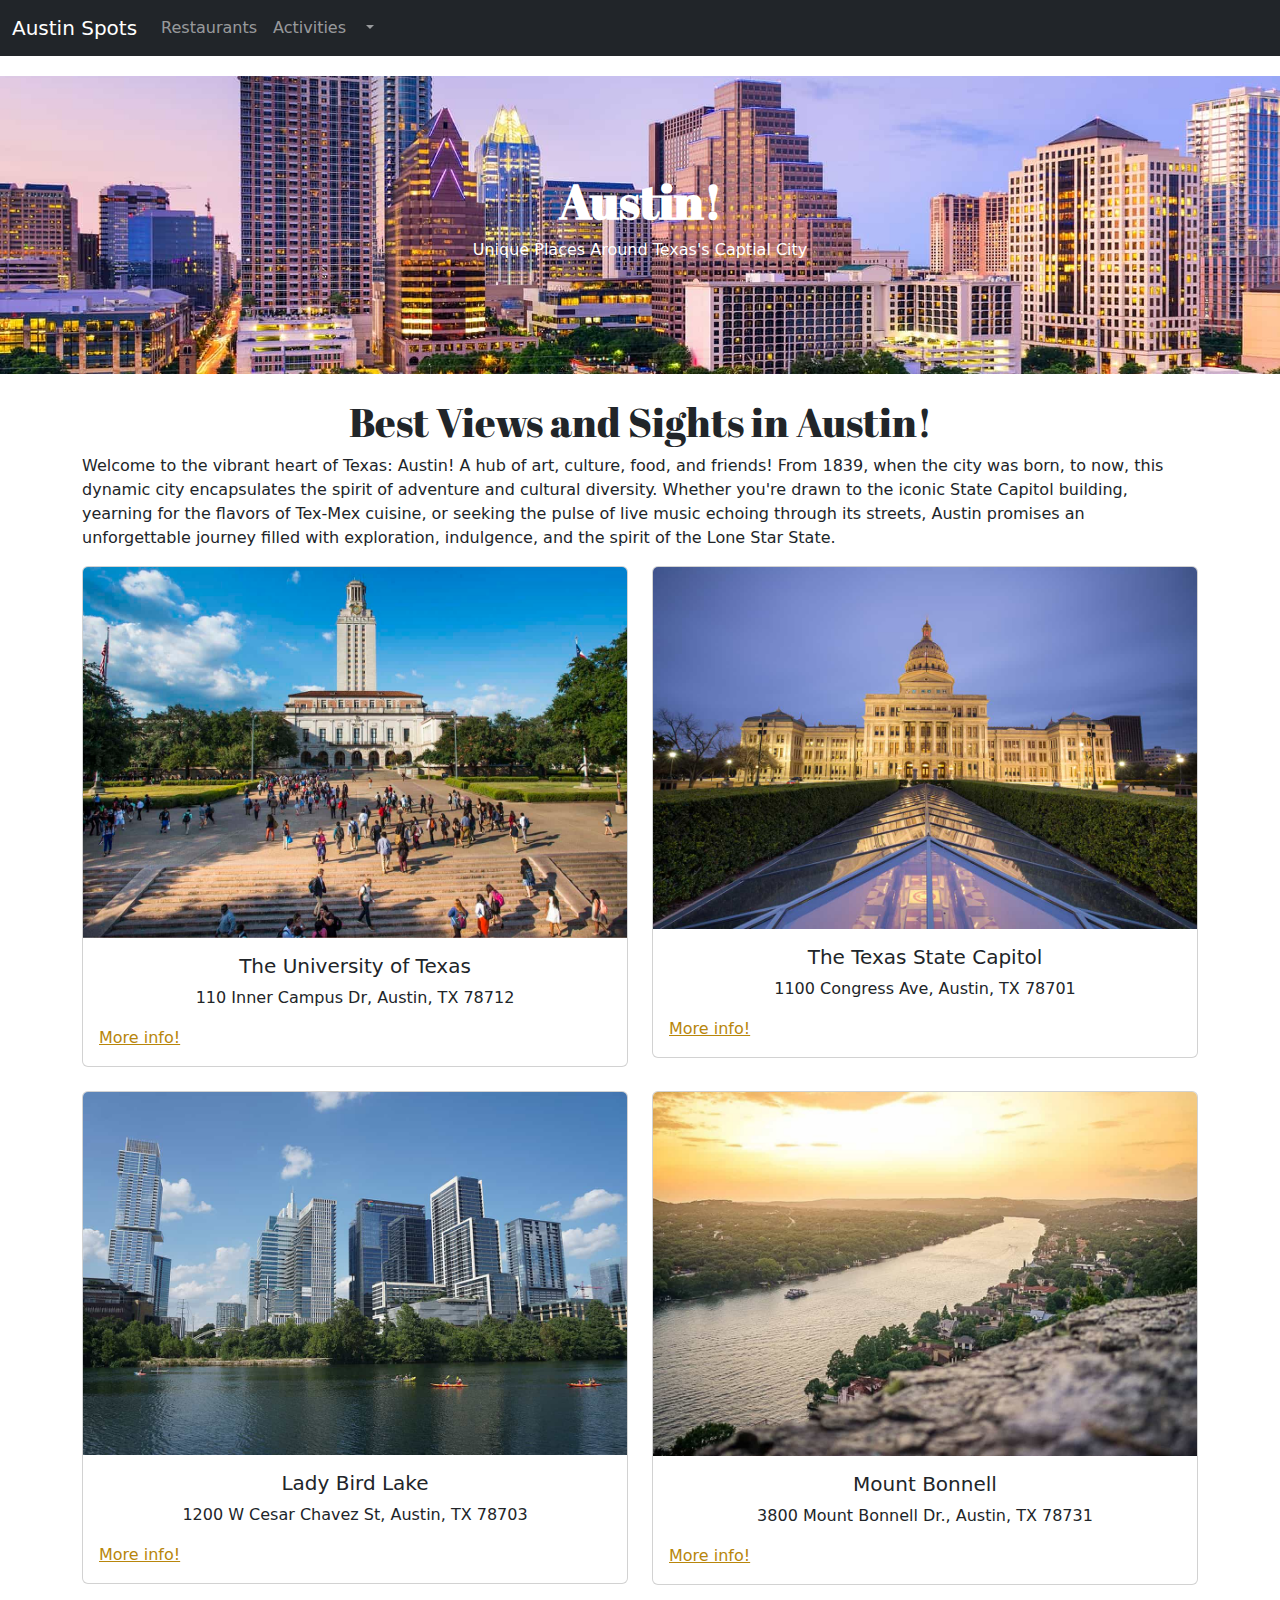
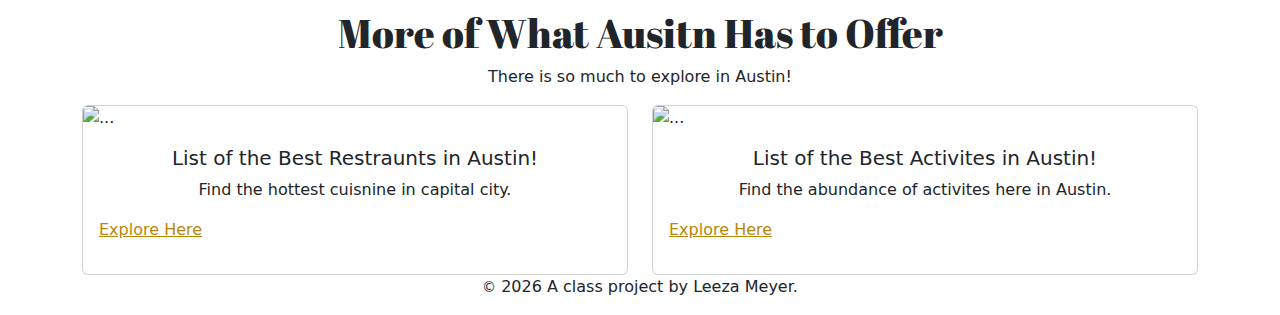
==== commit 86129ce1: "baked pages done" ====
--- a/docs/index.html
+++ b/docs/index.html
@@ -19,16 +19,23 @@
     <div class="collapse navbar-collapse" id="navbarNavDropdown">
       <ul class="navbar-nav">
         <li class="nav-item">
-          <a class="nav-link" href="/landmarks.html">Landmarks</a>
+          <a class="nav-link" href="restaurants.html">Restaurants</a>
         </li>
         <li class="nav-item">
-          <a class="nav-link" href="restaurants.html">Restraunts</a>
+          <a class="nav-link" href="activities.html">Activities</a> 
         </li>
         <li class="nav-item dropdown">
           <a class="nav-link dropdown-toggle" href="#" id="navbarDropdownMenuLink" role="button" data-bs-toggle="dropdown" aria-expanded="false">
-            
           </a>
           <ul class="dropdown-menu" aria-labelledby="navbarDropdownMenuLink">
+            
+            <li><a class="dropdown-item" href="landmarks/university-of-texas.html">The University of Texas</a></li>
+            
+            <li><a class="dropdown-item" href="landmarks/texas-state-capitol.html">The Texas State Capitol</a></li>
+            
+            <li><a class="dropdown-item" href="landmarks/lady-bird-lake.html">Lady Bird Lake</a></li>
+            
+            <li><a class="dropdown-item" href="landmarks/mount-bonnell.html">Mount Bonnell</a></li>
             
           </ul>
         </li>
@@ -45,35 +52,88 @@
 
     
 <div class="container">
+  <link rel="preconnect" href="https://fonts.googleapis.com">
+  <link rel="preconnect" href="https://fonts.gstatic.com" crossorigin>
+  <link href="https://fonts.googleapis.com/css2?family=Abril+Fatface&display=swap" rel="stylesheet">
   <h1 class="centered-heading">Best Views and Sights in Austin!</h1>
   <p>Welcome to the vibrant heart of Texas: Austin! A hub of art, culture, food, and friends! From 1839, when the city was born, to now, this dynamic city encapsulates the spirit of adventure and cultural diversity. Whether you're drawn to the iconic State Capitol building, yearning for the flavors of Tex-Mex cuisine, or seeking the pulse of live music echoing through its streets, Austin promises an unforgettable journey filled with exploration, indulgence, and the spirit of the Lone Star State.</p>
-  <h2>Landmarks and Restraunts</h2>
-  <p>Have a look to find more about these great locations!</p>
 
+  <div class="row">
+      
+        <div class="col-sm-6 mb-4">
+          <div class="card">
+            <img src="img/university-of-texas.jpg" class="card-img-top" alt="The University of Texas">
+            <div class="card-body">
+              <h5 class="card-title">The University of Texas</h5>
+              <p class="card-text">110 Inner Campus Dr, Austin, TX 78712</p>
+              <a href="landmarks/university-of-texas.html" class="custom-link">More info!</a>
+            </div>
+          </div>
+        </div>
+      
+        <div class="col-sm-6 mb-4">
+          <div class="card">
+            <img src="img/texas-state-capitol.jpg" class="card-img-top" alt="The Texas State Capitol">
+            <div class="card-body">
+              <h5 class="card-title">The Texas State Capitol</h5>
+              <p class="card-text">1100 Congress Ave, Austin, TX 78701</p>
+              <a href="landmarks/texas-state-capitol.html" class="custom-link">More info!</a>
+            </div>
+          </div>
+        </div>
+      
+        <div class="col-sm-6 mb-4">
+          <div class="card">
+            <img src="img/lady-bird-lake.jpg" class="card-img-top" alt="Lady Bird Lake">
+            <div class="card-body">
+              <h5 class="card-title">Lady Bird Lake</h5>
+              <p class="card-text">1200 W Cesar Chavez St, Austin, TX 78703</p>
+              <a href="landmarks/lady-bird-lake.html" class="custom-link">More info!</a>
+            </div>
+          </div>
+        </div>
+      
+        <div class="col-sm-6 mb-4">
+          <div class="card">
+            <img src="img/mount-bonnell.jpg" class="card-img-top" alt="Mount Bonnell">
+            <div class="card-body">
+              <h5 class="card-title">Mount Bonnell</h5>
+              <p class="card-text">3800 Mount Bonnell Dr., Austin, TX 78731</p>
+              <a href="landmarks/mount-bonnell.html" class="custom-link">More info!</a>
+            </div>
+          </div>
+        </div>
+      
+  </div>
+
+  <article class="container">
+    <h1 class="centered-heading">More of What Ausitn Has to Offer</h1>
+    <p class="centered-heading">There is so much to explore in Austin!</p>
+  </article>
   <div class="row row-cols-1 row-cols-md-2 g-4">
-  <div class="col">
-    <div class="card">
-      <img src="/img/austin-sign.jpg" class="card-img-top" alt="...">
+    <div class="col">
+      <div class="card">
+        <img src="/img/people-eating.jpg" class="card-img-top" alt="...">
       <div class="card-body">
-        <h5 class="card-title">Best Landmarks in Austin!</h5>
-        <p class="card-text">Dive into the 4 best landmarks in Austin</p>
-        <p><a href="/landmarks.html">Explore Here</a></p>
+        <h5 class="card-title">List of the Best Restraunts in Austin!</h5>
+        <p class="card-text">Find the hottest cuisnine in capital city.</p>
+        <p><a href="/restaurants.html" class="custom-link">Explore Here</a></p>
       </div>
     </div>
   </div>
   <div class="col">
     <div class="card">
-      <img src="/img/people-eating.jpg" class="card-img-top" alt="...">
+      <img src="/img/boating.jpg" class="card-img-top" alt="...">
       <div class="card-body">
-        <h5 class="card-title">List of the Best Restraunts in Austin!</h5>
-        <p class="card-text">Find the hottest cuisine in capital city.</p>
-        <p><a href="/restaurants.html">Explore Here</a></p>
+        <h5 class="card-title">List of the Best Activites in Austin!</h5>
+        <p class="card-text">Find the abundance of activites here in Austin.</p>
+        <p><a href="/activities.html" class="custom-link">Explore Here</a></p>
         </div>
         </div>
       </div>
     </div>
   </div>
-  
+
 
     <footer>
 <p id="legal" class="center-block text-center">
--- a/docs/css/main.css
+++ b/docs/css/main.css
@@ -3,5 +3,5 @@
  * Bootstrap  v5.3.1 (https://getbootstrap.com/)
  * Copyright 2011-2023 The Bootstrap Authors
  * Licensed under MIT (https://github.com/twbs/bootstrap/blob/main/LICENSE)
- */:root,[data-bs-theme=light]{--bs-blue:#0d6efd;--bs-indigo:#6610f2;--bs-purple:#6f42c1;--bs-pink:#d63384;--bs-red:#dc3545;--bs-orange:#fd7e14;--bs-yellow:#ffc107;--bs-green:#198754;--bs-teal:#20c997;--bs-cyan:#0dcaf0;--bs-black:#000;--bs-white:#fff;--bs-gray:#6c757d;--bs-gray-dark:#343a40;--bs-gray-100:#f8f9fa;--bs-gray-200:#e9ecef;--bs-gray-300:#dee2e6;--bs-gray-400:#ced4da;--bs-gray-500:#adb5bd;--bs-gray-600:#6c757d;--bs-gray-700:#495057;--bs-gray-800:#343a40;--bs-gray-900:#212529;--bs-primary:#0d6efd;--bs-secondary:#6c757d;--bs-success:#198754;--bs-info:#0dcaf0;--bs-warning:#ffc107;--bs-danger:#dc3545;--bs-light:#f8f9fa;--bs-dark:#212529;--bs-primary-rgb:13,110,253;--bs-secondary-rgb:108,117,125;--bs-success-rgb:25,135,84;--bs-info-rgb:13,202,240;--bs-warning-rgb:255,193,7;--bs-danger-rgb:220,53,69;--bs-light-rgb:248,249,250;--bs-dark-rgb:33,37,41;--bs-primary-text-emphasis:#052c65;--bs-secondary-text-emphasis:#2b2f32;--bs-success-text-emphasis:#0a3622;--bs-info-text-emphasis:#055160;--bs-warning-text-emphasis:#664d03;--bs-danger-text-emphasis:#58151c;--bs-light-text-emphasis:#495057;--bs-dark-text-emphasis:#495057;--bs-primary-bg-subtle:#cfe2ff;--bs-secondary-bg-subtle:#e2e3e5;--bs-success-bg-subtle:#d1e7dd;--bs-info-bg-subtle:#cff4fc;--bs-warning-bg-subtle:#fff3cd;--bs-danger-bg-subtle:#f8d7da;--bs-light-bg-subtle:#fcfcfd;--bs-dark-bg-subtle:#ced4da;--bs-primary-border-subtle:#9ec5fe;--bs-secondary-border-subtle:#c4c8cb;--bs-success-border-subtle:#a3cfbb;--bs-info-border-subtle:#9eeaf9;--bs-warning-border-subtle:#ffe69c;--bs-danger-border-subtle:#f1aeb5;--bs-light-border-subtle:#e9ecef;--bs-dark-border-subtle:#adb5bd;--bs-white-rgb:255,255,255;--bs-black-rgb:0,0,0;--bs-font-sans-serif:system-ui,-apple-system,"Segoe UI",Roboto,"Helvetica Neue","Noto Sans","Liberation Sans",Arial,sans-serif,"Apple Color Emoji","Segoe UI Emoji","Segoe UI Symbol","Noto Color Emoji";--bs-font-monospace:SFMono-Regular,Menlo,Monaco,Consolas,"Liberation Mono","Courier New",monospace;--bs-gradient:linear-gradient(180deg,hsla(0,0%,100%,.15),hsla(0,0%,100%,0));--bs-body-font-family:var(--bs-font-sans-serif);--bs-body-font-size:1rem;--bs-body-font-weight:400;--bs-body-line-height:1.5;--bs-body-color:#212529;--bs-body-color-rgb:33,37,41;--bs-body-bg:#fff;--bs-body-bg-rgb:255,255,255;--bs-emphasis-color:#000;--bs-emphasis-color-rgb:0,0,0;--bs-secondary-color:rgba(33,37,41,.75);--bs-secondary-color-rgb:33,37,41;--bs-secondary-bg:#e9ecef;--bs-secondary-bg-rgb:233,236,239;--bs-tertiary-color:rgba(33,37,41,.5);--bs-tertiary-color-rgb:33,37,41;--bs-tertiary-bg:#f8f9fa;--bs-tertiary-bg-rgb:248,249,250;--bs-heading-color:inherit;--bs-link-color:#0d6efd;--bs-link-color-rgb:13,110,253;--bs-link-decoration:underline;--bs-link-hover-color:#0a58ca;--bs-link-hover-color-rgb:10,88,202;--bs-code-color:#d63384;--bs-highlight-bg:#fff3cd;--bs-border-width:1px;--bs-border-style:solid;--bs-border-color:#dee2e6;--bs-border-color-translucent:rgba(0,0,0,.175);--bs-border-radius:0.375rem;--bs-border-radius-sm:0.25rem;--bs-border-radius-lg:0.5rem;--bs-border-radius-xl:1rem;--bs-border-radius-xxl:2rem;--bs-border-radius-2xl:var(--bs-border-radius-xxl);--bs-border-radius-pill:50rem;--bs-box-shadow:0 0.5rem 1rem rgba(0,0,0,.15);--bs-box-shadow-sm:0 0.125rem 0.25rem rgba(0,0,0,.075);--bs-box-shadow-lg:0 1rem 3rem rgba(0,0,0,.175);--bs-box-shadow-inset:inset 0 1px 2px rgba(0,0,0,.075);--bs-focus-ring-width:0.25rem;--bs-focus-ring-opacity:0.25;--bs-focus-ring-color:rgba(13,110,253,.25);--bs-form-valid-color:#198754;--bs-form-valid-border-color:#198754;--bs-form-invalid-color:#dc3545;--bs-form-invalid-border-color:#dc3545}[data-bs-theme=dark]{--bs-body-color:#dee2e6;--bs-body-color-rgb:222,226,230;--bs-body-bg:#212529;--bs-body-bg-rgb:33,37,41;--bs-emphasis-color:#fff;--bs-emphasis-color-rgb:255,255,255;--bs-secondary-color:rgba(222,226,230,.75);--bs-secondary-color-rgb:222,226,230;--bs-secondary-bg:#343a40;--bs-secondary-bg-rgb:52,58,64;--bs-tertiary-color:rgba(222,226,230,.5);--bs-tertiary-color-rgb:222,226,230;--bs-tertiary-bg:#2b3035;--bs-tertiary-bg-rgb:43,48,53;--bs-primary-text-emphasis:#6ea8fe;--bs-secondary-text-emphasis:#a7acb1;--bs-success-text-emphasis:#75b798;--bs-info-text-emphasis:#6edff6;--bs-warning-text-emphasis:#ffda6a;--bs-danger-text-emphasis:#ea868f;--bs-light-text-emphasis:#f8f9fa;--bs-dark-text-emphasis:#dee2e6;--bs-primary-bg-subtle:#031633;--bs-secondary-bg-subtle:#161719;--bs-success-bg-subtle:#051b11;--bs-info-bg-subtle:#032830;--bs-warning-bg-subtle:#332701;--bs-danger-bg-subtle:#2c0b0e;--bs-light-bg-subtle:#343a40;--bs-dark-bg-subtle:#1a1d20;--bs-primary-border-subtle:#084298;--bs-secondary-border-subtle:#41464b;--bs-success-border-subtle:#0f5132;--bs-info-border-subtle:#087990;--bs-warning-border-subtle:#997404;--bs-danger-border-subtle:#842029;--bs-light-border-subtle:#495057;--bs-dark-border-subtle:#343a40;--bs-heading-color:inherit;--bs-link-color:#6ea8fe;--bs-link-hover-color:#8bb9fe;--bs-link-color-rgb:110,168,254;--bs-link-hover-color-rgb:139,185,254;--bs-code-color:#e685b5;--bs-border-color:#495057;--bs-border-color-translucent:hsla(0,0%,100%,.15);--bs-form-valid-color:#75b798;--bs-form-valid-border-color:#75b798;--bs-form-invalid-color:#ea868f;--bs-form-invalid-border-color:#ea868f;color-scheme:dark}*,:after,:before{box-sizing:border-box}@media (prefers-reduced-motion:no-preference){:root{scroll-behavior:smooth}}body{-webkit-text-size-adjust:100%;-webkit-tap-highlight-color:rgba(0,0,0,0);background-color:var(--bs-body-bg);color:var(--bs-body-color);font-family:var(--bs-body-font-family);font-size:var(--bs-body-font-size);font-weight:var(--bs-body-font-weight);line-height:var(--bs-body-line-height);margin:0;text-align:var(--bs-body-text-align)}hr{border:0;border-top:var(--bs-border-width) solid;color:inherit;margin:1rem 0;opacity:.25}.h1,.h2,.h3,.h4,.h5,.h6,h1,h2,h3,h4,h5,h6{color:var(--bs-heading-color);font-weight:500;line-height:1.2;margin-bottom:.5rem;margin-top:0}.h1,h1{font-size:calc(1.375rem + 1.5vw)}@media (min-width:1200px){.h1,h1{font-size:2.5rem}}.h2,h2{font-size:calc(1.325rem + .9vw)}@media (min-width:1200px){.h2,h2{font-size:2rem}}.h3,h3{font-size:calc(1.3rem + .6vw)}@media (min-width:1200px){.h3,h3{font-size:1.75rem}}.h4,h4{font-size:calc(1.275rem + .3vw)}@media (min-width:1200px){.h4,h4{font-size:1.5rem}}.h5,h5{font-size:1.25rem}.h6,h6{font-size:1rem}p{margin-bottom:1rem;margin-top:0}abbr[title]{cursor:help;-webkit-text-decoration:underline dotted;text-decoration:underline dotted;-webkit-text-decoration-skip-ink:none;text-decoration-skip-ink:none}address{font-style:normal;line-height:inherit;margin-bottom:1rem}ol,ul{padding-left:2rem}dl,ol,ul{margin-bottom:1rem;margin-top:0}ol ol,ol ul,ul ol,ul ul{margin-bottom:0}dt{font-weight:700}dd{margin-bottom:.5rem;margin-left:0}blockquote{margin:0 0 1rem}b,strong{font-weight:bolder}.small,small{font-size:.875em}.mark,mark{background-color:var(--bs-highlight-bg);padding:.1875em}sub,sup{font-size:.75em;line-height:0;position:relative;vertical-align:baseline}sub{bottom:-.25em}sup{top:-.5em}a{color:rgba(var(--bs-link-color-rgb),var(--bs-link-opacity,1));text-decoration:underline}a:hover{--bs-link-color-rgb:var(--bs-link-hover-color-rgb)}a:not([href]):not([class]),a:not([href]):not([class]):hover{color:inherit;text-decoration:none}code,kbd,pre,samp{font-family:var(--bs-font-monospace);font-size:1em}pre{display:block;font-size:.875em;margin-bottom:1rem;margin-top:0;overflow:auto}pre code{color:inherit;font-size:inherit;word-break:normal}code{word-wrap:break-word;color:var(--bs-code-color);font-size:.875em}a>code{color:inherit}kbd{background-color:var(--bs-body-color);border-radius:.25rem;color:var(--bs-body-bg);font-size:.875em;padding:.1875rem .375rem}kbd kbd{font-size:1em;padding:0}figure{margin:0 0 1rem}img,svg{vertical-align:middle}table{border-collapse:collapse;caption-side:bottom}caption{color:var(--bs-secondary-color);padding-bottom:.5rem;padding-top:.5rem;text-align:left}th{text-align:inherit;text-align:-webkit-match-parent}tbody,td,tfoot,th,thead,tr{border:0 solid;border-color:inherit}label{display:inline-block}button{border-radius:0}button:focus:not(:focus-visible){outline:0}button,input,optgroup,select,textarea{font-family:inherit;font-size:inherit;line-height:inherit;margin:0}button,select{text-transform:none}[role=button]{cursor:pointer}select{word-wrap:normal}select:disabled{opacity:1}[list]:not([type=date]):not([type=datetime-local]):not([type=month]):not([type=week]):not([type=time])::-webkit-calendar-picker-indicator{display:none!important}[type=button],[type=reset],[type=submit],button{-webkit-appearance:button}[type=button]:not(:disabled),[type=reset]:not(:disabled),[type=submit]:not(:disabled),button:not(:disabled){cursor:pointer}::-moz-focus-inner{border-style:none;padding:0}textarea{resize:vertical}fieldset{border:0;margin:0;min-width:0;padding:0}legend{float:left;font-size:calc(1.275rem + .3vw);line-height:inherit;margin-bottom:.5rem;padding:0;width:100%}@media (min-width:1200px){legend{font-size:1.5rem}}legend+*{clear:left}::-webkit-datetime-edit-day-field,::-webkit-datetime-edit-fields-wrapper,::-webkit-datetime-edit-hour-field,::-webkit-datetime-edit-minute,::-webkit-datetime-edit-month-field,::-webkit-datetime-edit-text,::-webkit-datetime-edit-year-field{padding:0}::-webkit-inner-spin-button{height:auto}[type=search]{-webkit-appearance:textfield;outline-offset:-2px}::-webkit-search-decoration{-webkit-appearance:none}::-webkit-color-swatch-wrapper{padding:0}::-webkit-file-upload-button{-webkit-appearance:button;font:inherit}::file-selector-button{-webkit-appearance:button;font:inherit}output{display:inline-block}iframe{border:0}summary{cursor:pointer;display:list-item}progress{vertical-align:baseline}[hidden]{display:none!important}.lead{font-size:1.25rem;font-weight:300}.display-1{font-size:calc(1.625rem + 4.5vw);font-weight:300;line-height:1.2}@media (min-width:1200px){.display-1{font-size:5rem}}.display-2{font-size:calc(1.575rem + 3.9vw);font-weight:300;line-height:1.2}@media (min-width:1200px){.display-2{font-size:4.5rem}}.display-3{font-size:calc(1.525rem + 3.3vw);font-weight:300;line-height:1.2}@media (min-width:1200px){.display-3{font-size:4rem}}.display-4{font-size:calc(1.475rem + 2.7vw);font-weight:300;line-height:1.2}@media (min-width:1200px){.display-4{font-size:3.5rem}}.display-5{font-size:calc(1.425rem + 2.1vw);font-weight:300;line-height:1.2}@media (min-width:1200px){.display-5{font-size:3rem}}.display-6{font-size:calc(1.375rem + 1.5vw);font-weight:300;line-height:1.2}@media (min-width:1200px){.display-6{font-size:2.5rem}}.list-inline,.list-unstyled{list-style:none;padding-left:0}.list-inline-item{display:inline-block}.list-inline-item:not(:last-child){margin-right:.5rem}.initialism{font-size:.875em;text-transform:uppercase}.blockquote{font-size:1.25rem;margin-bottom:1rem}.blockquote>:last-child{margin-bottom:0}.blockquote-footer{color:#6c757d;font-size:.875em;margin-bottom:1rem;margin-top:-1rem}.blockquote-footer:before{content:"— "}.img-fluid,.img-thumbnail{height:auto;max-width:100%}.img-thumbnail{background-color:var(--bs-body-bg);border:var(--bs-border-width) solid var(--bs-border-color);border-radius:var(--bs-border-radius);padding:.25rem}.figure{display:inline-block}.figure-img{line-height:1;margin-bottom:.5rem}.figure-caption{color:var(--bs-secondary-color);font-size:.875em}.container,.container-fluid,.container-lg,.container-md,.container-sm,.container-xl,.container-xxl{--bs-gutter-x:1.5rem;--bs-gutter-y:0;margin-left:auto;margin-right:auto;padding-left:calc(var(--bs-gutter-x)*.5);padding-right:calc(var(--bs-gutter-x)*.5);width:100%}@media (min-width:576px){.container,.container-sm{max-width:540px}}@media (min-width:768px){.container,.container-md,.container-sm{max-width:720px}}@media (min-width:992px){.container,.container-lg,.container-md,.container-sm{max-width:960px}}@media (min-width:1200px){.container,.container-lg,.container-md,.container-sm,.container-xl{max-width:1140px}}@media (min-width:1400px){.container,.container-lg,.container-md,.container-sm,.container-xl,.container-xxl{max-width:1320px}}:root{--bs-breakpoint-xs:0;--bs-breakpoint-sm:576px;--bs-breakpoint-md:768px;--bs-breakpoint-lg:992px;--bs-breakpoint-xl:1200px;--bs-breakpoint-xxl:1400px}.row{--bs-gutter-x:1.5rem;--bs-gutter-y:0;display:-webkit-flex;display:-ms-flexbox;display:flex;-webkit-flex-wrap:wrap;-ms-flex-wrap:wrap;flex-wrap:wrap;margin-left:calc(var(--bs-gutter-x)*-.5);margin-right:calc(var(--bs-gutter-x)*-.5);margin-top:calc(var(--bs-gutter-y)*-1)}.row>*{-ms-flex-negative:0;-webkit-flex-shrink:0;flex-shrink:0;margin-top:var(--bs-gutter-y);max-width:100%;padding-left:calc(var(--bs-gutter-x)*.5);padding-right:calc(var(--bs-gutter-x)*.5);width:100%}.col{-webkit-flex:1 0 0%;-ms-flex:1 0 0%;flex:1 0 0%}.row-cols-auto>*{width:auto}.row-cols-1>*,.row-cols-auto>*{-webkit-flex:0 0 auto;-ms-flex:0 0 auto;flex:0 0 auto}.row-cols-1>*{width:100%}.row-cols-2>*{width:50%}.row-cols-2>*,.row-cols-3>*{-webkit-flex:0 0 auto;-ms-flex:0 0 auto;flex:0 0 auto}.row-cols-3>*{width:33.3333333333%}.row-cols-4>*{width:25%}.row-cols-4>*,.row-cols-5>*{-webkit-flex:0 0 auto;-ms-flex:0 0 auto;flex:0 0 auto}.row-cols-5>*{width:20%}.row-cols-6>*{width:16.6666666667%}.col-auto,.row-cols-6>*{-webkit-flex:0 0 auto;-ms-flex:0 0 auto;flex:0 0 auto}.col-auto{width:auto}.col-1{width:8.33333333%}.col-1,.col-2{-webkit-flex:0 0 auto;-ms-flex:0 0 auto;flex:0 0 auto}.col-2{width:16.66666667%}.col-3{width:25%}.col-3,.col-4{-webkit-flex:0 0 auto;-ms-flex:0 0 auto;flex:0 0 auto}.col-4{width:33.33333333%}.col-5{width:41.66666667%}.col-5,.col-6{-webkit-flex:0 0 auto;-ms-flex:0 0 auto;flex:0 0 auto}.col-6{width:50%}.col-7{width:58.33333333%}.col-7,.col-8{-webkit-flex:0 0 auto;-ms-flex:0 0 auto;flex:0 0 auto}.col-8{width:66.66666667%}.col-9{width:75%}.col-10,.col-9{-webkit-flex:0 0 auto;-ms-flex:0 0 auto;flex:0 0 auto}.col-10{width:83.33333333%}.col-11{width:91.66666667%}.col-11,.col-12{-webkit-flex:0 0 auto;-ms-flex:0 0 auto;flex:0 0 auto}.col-12{width:100%}.offset-1{margin-left:8.33333333%}.offset-2{margin-left:16.66666667%}.offset-3{margin-left:25%}.offset-4{margin-left:33.33333333%}.offset-5{margin-left:41.66666667%}.offset-6{margin-left:50%}.offset-7{margin-left:58.33333333%}.offset-8{margin-left:66.66666667%}.offset-9{margin-left:75%}.offset-10{margin-left:83.33333333%}.offset-11{margin-left:91.66666667%}.g-0,.gx-0{--bs-gutter-x:0}.g-0,.gy-0{--bs-gutter-y:0}.g-1,.gx-1{--bs-gutter-x:0.25rem}.g-1,.gy-1{--bs-gutter-y:0.25rem}.g-2,.gx-2{--bs-gutter-x:0.5rem}.g-2,.gy-2{--bs-gutter-y:0.5rem}.g-3,.gx-3{--bs-gutter-x:1rem}.g-3,.gy-3{--bs-gutter-y:1rem}.g-4,.gx-4{--bs-gutter-x:1.5rem}.g-4,.gy-4{--bs-gutter-y:1.5rem}.g-5,.gx-5{--bs-gutter-x:3rem}.g-5,.gy-5{--bs-gutter-y:3rem}@media (min-width:576px){.col-sm{-webkit-flex:1 0 0%;-ms-flex:1 0 0%;flex:1 0 0%}.row-cols-sm-auto>*{width:auto}.row-cols-sm-1>*,.row-cols-sm-auto>*{-webkit-flex:0 0 auto;-ms-flex:0 0 auto;flex:0 0 auto}.row-cols-sm-1>*{width:100%}.row-cols-sm-2>*{width:50%}.row-cols-sm-2>*,.row-cols-sm-3>*{-webkit-flex:0 0 auto;-ms-flex:0 0 auto;flex:0 0 auto}.row-cols-sm-3>*{width:33.3333333333%}.row-cols-sm-4>*{width:25%}.row-cols-sm-4>*,.row-cols-sm-5>*{-webkit-flex:0 0 auto;-ms-flex:0 0 auto;flex:0 0 auto}.row-cols-sm-5>*{width:20%}.row-cols-sm-6>*{width:16.6666666667%}.col-sm-auto,.row-cols-sm-6>*{-webkit-flex:0 0 auto;-ms-flex:0 0 auto;flex:0 0 auto}.col-sm-auto{width:auto}.col-sm-1{width:8.33333333%}.col-sm-1,.col-sm-2{-webkit-flex:0 0 auto;-ms-flex:0 0 auto;flex:0 0 auto}.col-sm-2{width:16.66666667%}.col-sm-3{width:25%}.col-sm-3,.col-sm-4{-webkit-flex:0 0 auto;-ms-flex:0 0 auto;flex:0 0 auto}.col-sm-4{width:33.33333333%}.col-sm-5{width:41.66666667%}.col-sm-5,.col-sm-6{-webkit-flex:0 0 auto;-ms-flex:0 0 auto;flex:0 0 auto}.col-sm-6{width:50%}.col-sm-7{width:58.33333333%}.col-sm-7,.col-sm-8{-webkit-flex:0 0 auto;-ms-flex:0 0 auto;flex:0 0 auto}.col-sm-8{width:66.66666667%}.col-sm-9{width:75%}.col-sm-10,.col-sm-9{-webkit-flex:0 0 auto;-ms-flex:0 0 auto;flex:0 0 auto}.col-sm-10{width:83.33333333%}.col-sm-11{width:91.66666667%}.col-sm-11,.col-sm-12{-webkit-flex:0 0 auto;-ms-flex:0 0 auto;flex:0 0 auto}.col-sm-12{width:100%}.offset-sm-0{margin-left:0}.offset-sm-1{margin-left:8.33333333%}.offset-sm-2{margin-left:16.66666667%}.offset-sm-3{margin-left:25%}.offset-sm-4{margin-left:33.33333333%}.offset-sm-5{margin-left:41.66666667%}.offset-sm-6{margin-left:50%}.offset-sm-7{margin-left:58.33333333%}.offset-sm-8{margin-left:66.66666667%}.offset-sm-9{margin-left:75%}.offset-sm-10{margin-left:83.33333333%}.offset-sm-11{margin-left:91.66666667%}.g-sm-0,.gx-sm-0{--bs-gutter-x:0}.g-sm-0,.gy-sm-0{--bs-gutter-y:0}.g-sm-1,.gx-sm-1{--bs-gutter-x:0.25rem}.g-sm-1,.gy-sm-1{--bs-gutter-y:0.25rem}.g-sm-2,.gx-sm-2{--bs-gutter-x:0.5rem}.g-sm-2,.gy-sm-2{--bs-gutter-y:0.5rem}.g-sm-3,.gx-sm-3{--bs-gutter-x:1rem}.g-sm-3,.gy-sm-3{--bs-gutter-y:1rem}.g-sm-4,.gx-sm-4{--bs-gutter-x:1.5rem}.g-sm-4,.gy-sm-4{--bs-gutter-y:1.5rem}.g-sm-5,.gx-sm-5{--bs-gutter-x:3rem}.g-sm-5,.gy-sm-5{--bs-gutter-y:3rem}}@media (min-width:768px){.col-md{-webkit-flex:1 0 0%;-ms-flex:1 0 0%;flex:1 0 0%}.row-cols-md-auto>*{width:auto}.row-cols-md-1>*,.row-cols-md-auto>*{-webkit-flex:0 0 auto;-ms-flex:0 0 auto;flex:0 0 auto}.row-cols-md-1>*{width:100%}.row-cols-md-2>*{width:50%}.row-cols-md-2>*,.row-cols-md-3>*{-webkit-flex:0 0 auto;-ms-flex:0 0 auto;flex:0 0 auto}.row-cols-md-3>*{width:33.3333333333%}.row-cols-md-4>*{width:25%}.row-cols-md-4>*,.row-cols-md-5>*{-webkit-flex:0 0 auto;-ms-flex:0 0 auto;flex:0 0 auto}.row-cols-md-5>*{width:20%}.row-cols-md-6>*{width:16.6666666667%}.col-md-auto,.row-cols-md-6>*{-webkit-flex:0 0 auto;-ms-flex:0 0 auto;flex:0 0 auto}.col-md-auto{width:auto}.col-md-1{width:8.33333333%}.col-md-1,.col-md-2{-webkit-flex:0 0 auto;-ms-flex:0 0 auto;flex:0 0 auto}.col-md-2{width:16.66666667%}.col-md-3{width:25%}.col-md-3,.col-md-4{-webkit-flex:0 0 auto;-ms-flex:0 0 auto;flex:0 0 auto}.col-md-4{width:33.33333333%}.col-md-5{width:41.66666667%}.col-md-5,.col-md-6{-webkit-flex:0 0 auto;-ms-flex:0 0 auto;flex:0 0 auto}.col-md-6{width:50%}.col-md-7{width:58.33333333%}.col-md-7,.col-md-8{-webkit-flex:0 0 auto;-ms-flex:0 0 auto;flex:0 0 auto}.col-md-8{width:66.66666667%}.col-md-9{width:75%}.col-md-10,.col-md-9{-webkit-flex:0 0 auto;-ms-flex:0 0 auto;flex:0 0 auto}.col-md-10{width:83.33333333%}.col-md-11{width:91.66666667%}.col-md-11,.col-md-12{-webkit-flex:0 0 auto;-ms-flex:0 0 auto;flex:0 0 auto}.col-md-12{width:100%}.offset-md-0{margin-left:0}.offset-md-1{margin-left:8.33333333%}.offset-md-2{margin-left:16.66666667%}.offset-md-3{margin-left:25%}.offset-md-4{margin-left:33.33333333%}.offset-md-5{margin-left:41.66666667%}.offset-md-6{margin-left:50%}.offset-md-7{margin-left:58.33333333%}.offset-md-8{margin-left:66.66666667%}.offset-md-9{margin-left:75%}.offset-md-10{margin-left:83.33333333%}.offset-md-11{margin-left:91.66666667%}.g-md-0,.gx-md-0{--bs-gutter-x:0}.g-md-0,.gy-md-0{--bs-gutter-y:0}.g-md-1,.gx-md-1{--bs-gutter-x:0.25rem}.g-md-1,.gy-md-1{--bs-gutter-y:0.25rem}.g-md-2,.gx-md-2{--bs-gutter-x:0.5rem}.g-md-2,.gy-md-2{--bs-gutter-y:0.5rem}.g-md-3,.gx-md-3{--bs-gutter-x:1rem}.g-md-3,.gy-md-3{--bs-gutter-y:1rem}.g-md-4,.gx-md-4{--bs-gutter-x:1.5rem}.g-md-4,.gy-md-4{--bs-gutter-y:1.5rem}.g-md-5,.gx-md-5{--bs-gutter-x:3rem}.g-md-5,.gy-md-5{--bs-gutter-y:3rem}}@media (min-width:992px){.col-lg{-webkit-flex:1 0 0%;-ms-flex:1 0 0%;flex:1 0 0%}.row-cols-lg-auto>*{width:auto}.row-cols-lg-1>*,.row-cols-lg-auto>*{-webkit-flex:0 0 auto;-ms-flex:0 0 auto;flex:0 0 auto}.row-cols-lg-1>*{width:100%}.row-cols-lg-2>*{width:50%}.row-cols-lg-2>*,.row-cols-lg-3>*{-webkit-flex:0 0 auto;-ms-flex:0 0 auto;flex:0 0 auto}.row-cols-lg-3>*{width:33.3333333333%}.row-cols-lg-4>*{width:25%}.row-cols-lg-4>*,.row-cols-lg-5>*{-webkit-flex:0 0 auto;-ms-flex:0 0 auto;flex:0 0 auto}.row-cols-lg-5>*{width:20%}.row-cols-lg-6>*{width:16.6666666667%}.col-lg-auto,.row-cols-lg-6>*{-webkit-flex:0 0 auto;-ms-flex:0 0 auto;flex:0 0 auto}.col-lg-auto{width:auto}.col-lg-1{width:8.33333333%}.col-lg-1,.col-lg-2{-webkit-flex:0 0 auto;-ms-flex:0 0 auto;flex:0 0 auto}.col-lg-2{width:16.66666667%}.col-lg-3{width:25%}.col-lg-3,.col-lg-4{-webkit-flex:0 0 auto;-ms-flex:0 0 auto;flex:0 0 auto}.col-lg-4{width:33.33333333%}.col-lg-5{width:41.66666667%}.col-lg-5,.col-lg-6{-webkit-flex:0 0 auto;-ms-flex:0 0 auto;flex:0 0 auto}.col-lg-6{width:50%}.col-lg-7{width:58.33333333%}.col-lg-7,.col-lg-8{-webkit-flex:0 0 auto;-ms-flex:0 0 auto;flex:0 0 auto}.col-lg-8{width:66.66666667%}.col-lg-9{width:75%}.col-lg-10,.col-lg-9{-webkit-flex:0 0 auto;-ms-flex:0 0 auto;flex:0 0 auto}.col-lg-10{width:83.33333333%}.col-lg-11{width:91.66666667%}.col-lg-11,.col-lg-12{-webkit-flex:0 0 auto;-ms-flex:0 0 auto;flex:0 0 auto}.col-lg-12{width:100%}.offset-lg-0{margin-left:0}.offset-lg-1{margin-left:8.33333333%}.offset-lg-2{margin-left:16.66666667%}.offset-lg-3{margin-left:25%}.offset-lg-4{margin-left:33.33333333%}.offset-lg-5{margin-left:41.66666667%}.offset-lg-6{margin-left:50%}.offset-lg-7{margin-left:58.33333333%}.offset-lg-8{margin-left:66.66666667%}.offset-lg-9{margin-left:75%}.offset-lg-10{margin-left:83.33333333%}.offset-lg-11{margin-left:91.66666667%}.g-lg-0,.gx-lg-0{--bs-gutter-x:0}.g-lg-0,.gy-lg-0{--bs-gutter-y:0}.g-lg-1,.gx-lg-1{--bs-gutter-x:0.25rem}.g-lg-1,.gy-lg-1{--bs-gutter-y:0.25rem}.g-lg-2,.gx-lg-2{--bs-gutter-x:0.5rem}.g-lg-2,.gy-lg-2{--bs-gutter-y:0.5rem}.g-lg-3,.gx-lg-3{--bs-gutter-x:1rem}.g-lg-3,.gy-lg-3{--bs-gutter-y:1rem}.g-lg-4,.gx-lg-4{--bs-gutter-x:1.5rem}.g-lg-4,.gy-lg-4{--bs-gutter-y:1.5rem}.g-lg-5,.gx-lg-5{--bs-gutter-x:3rem}.g-lg-5,.gy-lg-5{--bs-gutter-y:3rem}}@media (min-width:1200px){.col-xl{-webkit-flex:1 0 0%;-ms-flex:1 0 0%;flex:1 0 0%}.row-cols-xl-auto>*{width:auto}.row-cols-xl-1>*,.row-cols-xl-auto>*{-webkit-flex:0 0 auto;-ms-flex:0 0 auto;flex:0 0 auto}.row-cols-xl-1>*{width:100%}.row-cols-xl-2>*{width:50%}.row-cols-xl-2>*,.row-cols-xl-3>*{-webkit-flex:0 0 auto;-ms-flex:0 0 auto;flex:0 0 auto}.row-cols-xl-3>*{width:33.3333333333%}.row-cols-xl-4>*{width:25%}.row-cols-xl-4>*,.row-cols-xl-5>*{-webkit-flex:0 0 auto;-ms-flex:0 0 auto;flex:0 0 auto}.row-cols-xl-5>*{width:20%}.row-cols-xl-6>*{width:16.6666666667%}.col-xl-auto,.row-cols-xl-6>*{-webkit-flex:0 0 auto;-ms-flex:0 0 auto;flex:0 0 auto}.col-xl-auto{width:auto}.col-xl-1{width:8.33333333%}.col-xl-1,.col-xl-2{-webkit-flex:0 0 auto;-ms-flex:0 0 auto;flex:0 0 auto}.col-xl-2{width:16.66666667%}.col-xl-3{width:25%}.col-xl-3,.col-xl-4{-webkit-flex:0 0 auto;-ms-flex:0 0 auto;flex:0 0 auto}.col-xl-4{width:33.33333333%}.col-xl-5{width:41.66666667%}.col-xl-5,.col-xl-6{-webkit-flex:0 0 auto;-ms-flex:0 0 auto;flex:0 0 auto}.col-xl-6{width:50%}.col-xl-7{width:58.33333333%}.col-xl-7,.col-xl-8{-webkit-flex:0 0 auto;-ms-flex:0 0 auto;flex:0 0 auto}.col-xl-8{width:66.66666667%}.col-xl-9{width:75%}.col-xl-10,.col-xl-9{-webkit-flex:0 0 auto;-ms-flex:0 0 auto;flex:0 0 auto}.col-xl-10{width:83.33333333%}.col-xl-11{width:91.66666667%}.col-xl-11,.col-xl-12{-webkit-flex:0 0 auto;-ms-flex:0 0 auto;flex:0 0 auto}.col-xl-12{width:100%}.offset-xl-0{margin-left:0}.offset-xl-1{margin-left:8.33333333%}.offset-xl-2{margin-left:16.66666667%}.offset-xl-3{margin-left:25%}.offset-xl-4{margin-left:33.33333333%}.offset-xl-5{margin-left:41.66666667%}.offset-xl-6{margin-left:50%}.offset-xl-7{margin-left:58.33333333%}.offset-xl-8{margin-left:66.66666667%}.offset-xl-9{margin-left:75%}.offset-xl-10{margin-left:83.33333333%}.offset-xl-11{margin-left:91.66666667%}.g-xl-0,.gx-xl-0{--bs-gutter-x:0}.g-xl-0,.gy-xl-0{--bs-gutter-y:0}.g-xl-1,.gx-xl-1{--bs-gutter-x:0.25rem}.g-xl-1,.gy-xl-1{--bs-gutter-y:0.25rem}.g-xl-2,.gx-xl-2{--bs-gutter-x:0.5rem}.g-xl-2,.gy-xl-2{--bs-gutter-y:0.5rem}.g-xl-3,.gx-xl-3{--bs-gutter-x:1rem}.g-xl-3,.gy-xl-3{--bs-gutter-y:1rem}.g-xl-4,.gx-xl-4{--bs-gutter-x:1.5rem}.g-xl-4,.gy-xl-4{--bs-gutter-y:1.5rem}.g-xl-5,.gx-xl-5{--bs-gutter-x:3rem}.g-xl-5,.gy-xl-5{--bs-gutter-y:3rem}}@media (min-width:1400px){.col-xxl{-webkit-flex:1 0 0%;-ms-flex:1 0 0%;flex:1 0 0%}.row-cols-xxl-auto>*{width:auto}.row-cols-xxl-1>*,.row-cols-xxl-auto>*{-webkit-flex:0 0 auto;-ms-flex:0 0 auto;flex:0 0 auto}.row-cols-xxl-1>*{width:100%}.row-cols-xxl-2>*{width:50%}.row-cols-xxl-2>*,.row-cols-xxl-3>*{-webkit-flex:0 0 auto;-ms-flex:0 0 auto;flex:0 0 auto}.row-cols-xxl-3>*{width:33.3333333333%}.row-cols-xxl-4>*{width:25%}.row-cols-xxl-4>*,.row-cols-xxl-5>*{-webkit-flex:0 0 auto;-ms-flex:0 0 auto;flex:0 0 auto}.row-cols-xxl-5>*{width:20%}.row-cols-xxl-6>*{width:16.6666666667%}.col-xxl-auto,.row-cols-xxl-6>*{-webkit-flex:0 0 auto;-ms-flex:0 0 auto;flex:0 0 auto}.col-xxl-auto{width:auto}.col-xxl-1{width:8.33333333%}.col-xxl-1,.col-xxl-2{-webkit-flex:0 0 auto;-ms-flex:0 0 auto;flex:0 0 auto}.col-xxl-2{width:16.66666667%}.col-xxl-3{width:25%}.col-xxl-3,.col-xxl-4{-webkit-flex:0 0 auto;-ms-flex:0 0 auto;flex:0 0 auto}.col-xxl-4{width:33.33333333%}.col-xxl-5{width:41.66666667%}.col-xxl-5,.col-xxl-6{-webkit-flex:0 0 auto;-ms-flex:0 0 auto;flex:0 0 auto}.col-xxl-6{width:50%}.col-xxl-7{width:58.33333333%}.col-xxl-7,.col-xxl-8{-webkit-flex:0 0 auto;-ms-flex:0 0 auto;flex:0 0 auto}.col-xxl-8{width:66.66666667%}.col-xxl-9{width:75%}.col-xxl-10,.col-xxl-9{-webkit-flex:0 0 auto;-ms-flex:0 0 auto;flex:0 0 auto}.col-xxl-10{width:83.33333333%}.col-xxl-11{width:91.66666667%}.col-xxl-11,.col-xxl-12{-webkit-flex:0 0 auto;-ms-flex:0 0 auto;flex:0 0 auto}.col-xxl-12{width:100%}.offset-xxl-0{margin-left:0}.offset-xxl-1{margin-left:8.33333333%}.offset-xxl-2{margin-left:16.66666667%}.offset-xxl-3{margin-left:25%}.offset-xxl-4{margin-left:33.33333333%}.offset-xxl-5{margin-left:41.66666667%}.offset-xxl-6{margin-left:50%}.offset-xxl-7{margin-left:58.33333333%}.offset-xxl-8{margin-left:66.66666667%}.offset-xxl-9{margin-left:75%}.offset-xxl-10{margin-left:83.33333333%}.offset-xxl-11{margin-left:91.66666667%}.g-xxl-0,.gx-xxl-0{--bs-gutter-x:0}.g-xxl-0,.gy-xxl-0{--bs-gutter-y:0}.g-xxl-1,.gx-xxl-1{--bs-gutter-x:0.25rem}.g-xxl-1,.gy-xxl-1{--bs-gutter-y:0.25rem}.g-xxl-2,.gx-xxl-2{--bs-gutter-x:0.5rem}.g-xxl-2,.gy-xxl-2{--bs-gutter-y:0.5rem}.g-xxl-3,.gx-xxl-3{--bs-gutter-x:1rem}.g-xxl-3,.gy-xxl-3{--bs-gutter-y:1rem}.g-xxl-4,.gx-xxl-4{--bs-gutter-x:1.5rem}.g-xxl-4,.gy-xxl-4{--bs-gutter-y:1.5rem}.g-xxl-5,.gx-xxl-5{--bs-gutter-x:3rem}.g-xxl-5,.gy-xxl-5{--bs-gutter-y:3rem}}.table{--bs-table-color-type:initial;--bs-table-bg-type:initial;--bs-table-color-state:initial;--bs-table-bg-state:initial;--bs-table-color:var(--bs-body-color);--bs-table-bg:var(--bs-body-bg);--bs-table-border-color:var(--bs-border-color);--bs-table-accent-bg:transparent;--bs-table-striped-color:var(--bs-body-color);--bs-table-striped-bg:rgba(0,0,0,.05);--bs-table-active-color:var(--bs-body-color);--bs-table-active-bg:rgba(0,0,0,.1);--bs-table-hover-color:var(--bs-body-color);--bs-table-hover-bg:rgba(0,0,0,.075);border-color:var(--bs-table-border-color);margin-bottom:1rem;vertical-align:top;width:100%}.table>:not(caption)>*>*{background-color:var(--bs-table-bg);border-bottom-width:var(--bs-border-width);box-shadow:inset 0 0 0 9999px var(--bs-table-bg-state,var(--bs-table-bg-type,var(--bs-table-accent-bg)));color:var(--bs-table-color-state,var(--bs-table-color-type,var(--bs-table-color)));padding:.5rem}.table>tbody{vertical-align:inherit}.table>thead{vertical-align:bottom}.table-group-divider{border-top:calc(var(--bs-border-width)*2) solid}.caption-top{caption-side:top}.table-sm>:not(caption)>*>*{padding:.25rem}.table-bordered>:not(caption)>*{border-width:var(--bs-border-width) 0}.table-bordered>:not(caption)>*>*{border-width:0 var(--bs-border-width)}.table-borderless>:not(caption)>*>*{border-bottom-width:0}.table-borderless>:not(:first-child){border-top-width:0}.table-striped-columns>:not(caption)>tr>:nth-child(2n),.table-striped>tbody>tr:nth-of-type(odd)>*{--bs-table-color-type:var(--bs-table-striped-color);--bs-table-bg-type:var(--bs-table-striped-bg)}.table-active{--bs-table-color-state:var(--bs-table-active-color);--bs-table-bg-state:var(--bs-table-active-bg)}.table-hover>tbody>tr:hover>*{--bs-table-color-state:var(--bs-table-hover-color);--bs-table-bg-state:var(--bs-table-hover-bg)}.table-primary{--bs-table-color:#000;--bs-table-bg:#cfe2ff;--bs-table-border-color:#bacbe6;--bs-table-striped-bg:#c5d7f2;--bs-table-striped-color:#000;--bs-table-active-bg:#bacbe6;--bs-table-active-color:#000;--bs-table-hover-bg:#bfd1ec;--bs-table-hover-color:#000}.table-primary,.table-secondary{border-color:var(--bs-table-border-color);color:var(--bs-table-color)}.table-secondary{--bs-table-color:#000;--bs-table-bg:#e2e3e5;--bs-table-border-color:#cbccce;--bs-table-striped-bg:#d7d8da;--bs-table-striped-color:#000;--bs-table-active-bg:#cbccce;--bs-table-active-color:#000;--bs-table-hover-bg:#d1d2d4;--bs-table-hover-color:#000}.table-success{--bs-table-color:#000;--bs-table-bg:#d1e7dd;--bs-table-border-color:#bcd0c7;--bs-table-striped-bg:#c7dbd2;--bs-table-striped-color:#000;--bs-table-active-bg:#bcd0c7;--bs-table-active-color:#000;--bs-table-hover-bg:#c1d6cc;--bs-table-hover-color:#000}.table-info,.table-success{border-color:var(--bs-table-border-color);color:var(--bs-table-color)}.table-info{--bs-table-color:#000;--bs-table-bg:#cff4fc;--bs-table-border-color:#badce3;--bs-table-striped-bg:#c5e8ef;--bs-table-striped-color:#000;--bs-table-active-bg:#badce3;--bs-table-active-color:#000;--bs-table-hover-bg:#bfe2e9;--bs-table-hover-color:#000}.table-warning{--bs-table-color:#000;--bs-table-bg:#fff3cd;--bs-table-border-color:#e6dbb9;--bs-table-striped-bg:#f2e7c3;--bs-table-striped-color:#000;--bs-table-active-bg:#e6dbb9;--bs-table-active-color:#000;--bs-table-hover-bg:#ece1be;--bs-table-hover-color:#000}.table-danger,.table-warning{border-color:var(--bs-table-border-color);color:var(--bs-table-color)}.table-danger{--bs-table-color:#000;--bs-table-bg:#f8d7da;--bs-table-border-color:#dfc2c4;--bs-table-striped-bg:#eccccf;--bs-table-striped-color:#000;--bs-table-active-bg:#dfc2c4;--bs-table-active-color:#000;--bs-table-hover-bg:#e5c7ca;--bs-table-hover-color:#000}.table-light{--bs-table-color:#000;--bs-table-bg:#f8f9fa;--bs-table-border-color:#dfe0e1;--bs-table-striped-bg:#ecedee;--bs-table-striped-color:#000;--bs-table-active-bg:#dfe0e1;--bs-table-active-color:#000;--bs-table-hover-bg:#e5e6e7;--bs-table-hover-color:#000}.table-dark,.table-light{border-color:var(--bs-table-border-color);color:var(--bs-table-color)}.table-dark{--bs-table-color:#fff;--bs-table-bg:#212529;--bs-table-border-color:#373b3e;--bs-table-striped-bg:#2c3034;--bs-table-striped-color:#fff;--bs-table-active-bg:#373b3e;--bs-table-active-color:#fff;--bs-table-hover-bg:#323539;--bs-table-hover-color:#fff}.table-responsive{-webkit-overflow-scrolling:touch;overflow-x:auto}@media (max-width:575.98px){.table-responsive-sm{-webkit-overflow-scrolling:touch;overflow-x:auto}}@media (max-width:767.98px){.table-responsive-md{-webkit-overflow-scrolling:touch;overflow-x:auto}}@media (max-width:991.98px){.table-responsive-lg{-webkit-overflow-scrolling:touch;overflow-x:auto}}@media (max-width:1199.98px){.table-responsive-xl{-webkit-overflow-scrolling:touch;overflow-x:auto}}@media (max-width:1399.98px){.table-responsive-xxl{-webkit-overflow-scrolling:touch;overflow-x:auto}}.form-label{margin-bottom:.5rem}.col-form-label{font-size:inherit;line-height:1.5;margin-bottom:0;padding-bottom:calc(.375rem + var(--bs-border-width));padding-top:calc(.375rem + var(--bs-border-width))}.col-form-label-lg{font-size:1.25rem;padding-bottom:calc(.5rem + var(--bs-border-width));padding-top:calc(.5rem + var(--bs-border-width))}.col-form-label-sm{font-size:.875rem;padding-bottom:calc(.25rem + var(--bs-border-width));padding-top:calc(.25rem + var(--bs-border-width))}.form-text{color:var(--bs-secondary-color);font-size:.875em;margin-top:.25rem}.form-control{-webkit-appearance:none;-moz-appearance:none;appearance:none;background-clip:padding-box;background-color:var(--bs-body-bg);border:var(--bs-border-width) solid var(--bs-border-color);border-radius:var(--bs-border-radius);color:var(--bs-body-color);display:block;font-size:1rem;font-weight:400;line-height:1.5;padding:.375rem .75rem;transition:border-color .15s ease-in-out,box-shadow .15s ease-in-out;width:100%}@media (prefers-reduced-motion:reduce){.form-control{transition:none}}.form-control[type=file]{overflow:hidden}.form-control[type=file]:not(:disabled):not([readonly]){cursor:pointer}.form-control:focus{background-color:var(--bs-body-bg);border-color:#86b7fe;box-shadow:0 0 0 .25rem rgba(13,110,253,.25);color:var(--bs-body-color);outline:0}.form-control::-webkit-date-and-time-value{height:1.5em;margin:0;min-width:85px}.form-control::-webkit-datetime-edit{display:block;padding:0}.form-control::-webkit-input-placeholder{color:var(--bs-secondary-color);opacity:1}.form-control::-moz-placeholder{color:var(--bs-secondary-color);opacity:1}.form-control:-ms-input-placeholder{color:var(--bs-secondary-color);opacity:1}.form-control::-ms-input-placeholder{color:var(--bs-secondary-color);opacity:1}.form-control::placeholder{color:var(--bs-secondary-color);opacity:1}.form-control:disabled{background-color:var(--bs-secondary-bg);opacity:1}.form-control::-webkit-file-upload-button{-webkit-margin-end:.75rem;background-color:var(--bs-tertiary-bg);border:0 solid;border-color:inherit;border-inline-end-width:var(--bs-border-width);border-radius:0;color:var(--bs-body-color);margin:-.375rem -.75rem;margin-inline-end:.75rem;padding:.375rem .75rem;pointer-events:none;-webkit-transition:color .15s ease-in-out,background-color .15s ease-in-out,border-color .15s ease-in-out,box-shadow .15s ease-in-out;transition:color .15s ease-in-out,background-color .15s ease-in-out,border-color .15s ease-in-out,box-shadow .15s ease-in-out}.form-control::file-selector-button{-webkit-margin-end:.75rem;-moz-margin-end:.75rem;background-color:var(--bs-tertiary-bg);border:0 solid;border-color:inherit;border-inline-end-width:var(--bs-border-width);border-radius:0;color:var(--bs-body-color);margin:-.375rem -.75rem;margin-inline-end:.75rem;padding:.375rem .75rem;pointer-events:none;transition:color .15s ease-in-out,background-color .15s ease-in-out,border-color .15s ease-in-out,box-shadow .15s ease-in-out}@media (prefers-reduced-motion:reduce){.form-control::-webkit-file-upload-button{-webkit-transition:none;transition:none}.form-control::file-selector-button{transition:none}}.form-control:hover:not(:disabled):not([readonly])::-webkit-file-upload-button{background-color:var(--bs-secondary-bg)}.form-control:hover:not(:disabled):not([readonly])::file-selector-button{background-color:var(--bs-secondary-bg)}.form-control-plaintext{background-color:transparent;border:solid transparent;border-width:var(--bs-border-width) 0;color:var(--bs-body-color);display:block;line-height:1.5;margin-bottom:0;padding:.375rem 0;width:100%}.form-control-plaintext:focus{outline:0}.form-control-plaintext.form-control-lg,.form-control-plaintext.form-control-sm{padding-left:0;padding-right:0}.form-control-sm{border-radius:var(--bs-border-radius-sm);font-size:.875rem;min-height:calc(1.5em + .5rem + var(--bs-border-width)*2);padding:.25rem .5rem}.form-control-sm::-webkit-file-upload-button{-webkit-margin-end:.5rem;margin:-.25rem -.5rem;margin-inline-end:.5rem;padding:.25rem .5rem}.form-control-sm::file-selector-button{-webkit-margin-end:.5rem;-moz-margin-end:.5rem;margin:-.25rem -.5rem;margin-inline-end:.5rem;padding:.25rem .5rem}.form-control-lg{border-radius:var(--bs-border-radius-lg);font-size:1.25rem;min-height:calc(1.5em + 1rem + var(--bs-border-width)*2);padding:.5rem 1rem}.form-control-lg::-webkit-file-upload-button{-webkit-margin-end:1rem;margin:-.5rem -1rem;margin-inline-end:1rem;padding:.5rem 1rem}.form-control-lg::file-selector-button{-webkit-margin-end:1rem;-moz-margin-end:1rem;margin:-.5rem -1rem;margin-inline-end:1rem;padding:.5rem 1rem}textarea.form-control{min-height:calc(1.5em + .75rem + var(--bs-border-width)*2)}textarea.form-control-sm{min-height:calc(1.5em + .5rem + var(--bs-border-width)*2)}textarea.form-control-lg{min-height:calc(1.5em + 1rem + var(--bs-border-width)*2)}.form-control-color{height:calc(1.5em + .75rem + var(--bs-border-width)*2);padding:.375rem;width:3rem}.form-control-color:not(:disabled):not([readonly]){cursor:pointer}.form-control-color::-moz-color-swatch{border:0!important;border-radius:var(--bs-border-radius)}.form-control-color::-webkit-color-swatch{border:0!important;border-radius:var(--bs-border-radius)}.form-control-color.form-control-sm{height:calc(1.5em + .5rem + var(--bs-border-width)*2)}.form-control-color.form-control-lg{height:calc(1.5em + 1rem + var(--bs-border-width)*2)}.form-select{--bs-form-select-bg-img:url("data:image/svg+xml;charset=utf-8,%3Csvg xmlns='http://www.w3.org/2000/svg' viewBox='0 0 16 16'%3E%3Cpath fill='none' stroke='%23343a40' stroke-linecap='round' stroke-linejoin='round' stroke-width='2' d='m2 5 6 6 6-6'/%3E%3C/svg%3E");-webkit-appearance:none;-moz-appearance:none;appearance:none;background-color:var(--bs-body-bg);background-image:var(--bs-form-select-bg-img),var(--bs-form-select-bg-icon,none);background-position:right .75rem center;background-repeat:no-repeat;background-size:16px 12px;border:var(--bs-border-width) solid var(--bs-border-color);border-radius:var(--bs-border-radius);color:var(--bs-body-color);display:block;font-size:1rem;font-weight:400;line-height:1.5;padding:.375rem 2.25rem .375rem .75rem;transition:border-color .15s ease-in-out,box-shadow .15s ease-in-out;width:100%}@media (prefers-reduced-motion:reduce){.form-select{transition:none}}.form-select:focus{border-color:#86b7fe;box-shadow:0 0 0 .25rem rgba(13,110,253,.25);outline:0}.form-select[multiple],.form-select[size]:not([size="1"]){background-image:none;padding-right:.75rem}.form-select:disabled{background-color:var(--bs-secondary-bg)}.form-select:-moz-focusring{color:transparent;text-shadow:0 0 0 var(--bs-body-color)}.form-select-sm{border-radius:var(--bs-border-radius-sm);font-size:.875rem;padding-bottom:.25rem;padding-left:.5rem;padding-top:.25rem}.form-select-lg{border-radius:var(--bs-border-radius-lg);font-size:1.25rem;padding-bottom:.5rem;padding-left:1rem;padding-top:.5rem}[data-bs-theme=dark] .form-select{--bs-form-select-bg-img:url("data:image/svg+xml;charset=utf-8,%3Csvg xmlns='http://www.w3.org/2000/svg' viewBox='0 0 16 16'%3E%3Cpath fill='none' stroke='%23dee2e6' stroke-linecap='round' stroke-linejoin='round' stroke-width='2' d='m2 5 6 6 6-6'/%3E%3C/svg%3E")}.form-check{display:block;margin-bottom:.125rem;min-height:1.5rem;padding-left:1.5em}.form-check .form-check-input{float:left;margin-left:-1.5em}.form-check-reverse{padding-left:0;padding-right:1.5em;text-align:right}.form-check-reverse .form-check-input{float:right;margin-left:0;margin-right:-1.5em}.form-check-input{--bs-form-check-bg:var(--bs-body-bg);color-adjust:exact;-webkit-appearance:none;-moz-appearance:none;appearance:none;background-color:var(--bs-form-check-bg);background-image:var(--bs-form-check-bg-image);background-position:50%;background-repeat:no-repeat;background-size:contain;border:var(--bs-border-width) solid var(--bs-border-color);height:1em;margin-top:.25em;-webkit-print-color-adjust:exact;print-color-adjust:exact;vertical-align:top;width:1em}.form-check-input[type=checkbox]{border-radius:.25em}.form-check-input[type=radio]{border-radius:50%}.form-check-input:active{-webkit-filter:brightness(90%);filter:brightness(90%)}.form-check-input:focus{border-color:#86b7fe;box-shadow:0 0 0 .25rem rgba(13,110,253,.25);outline:0}.form-check-input:checked{background-color:#0d6efd;border-color:#0d6efd}.form-check-input:checked[type=checkbox]{--bs-form-check-bg-image:url("data:image/svg+xml;charset=utf-8,%3Csvg xmlns='http://www.w3.org/2000/svg' viewBox='0 0 20 20'%3E%3Cpath fill='none' stroke='%23fff' stroke-linecap='round' stroke-linejoin='round' stroke-width='3' d='m6 10 3 3 6-6'/%3E%3C/svg%3E")}.form-check-input:checked[type=radio]{--bs-form-check-bg-image:url("data:image/svg+xml;charset=utf-8,%3Csvg xmlns='http://www.w3.org/2000/svg' viewBox='-4 -4 8 8'%3E%3Ccircle r='2' fill='%23fff'/%3E%3C/svg%3E")}.form-check-input[type=checkbox]:indeterminate{--bs-form-check-bg-image:url("data:image/svg+xml;charset=utf-8,%3Csvg xmlns='http://www.w3.org/2000/svg' viewBox='0 0 20 20'%3E%3Cpath fill='none' stroke='%23fff' stroke-linecap='round' stroke-linejoin='round' stroke-width='3' d='M6 10h8'/%3E%3C/svg%3E");background-color:#0d6efd;border-color:#0d6efd}.form-check-input:disabled{-webkit-filter:none;filter:none;opacity:.5;pointer-events:none}.form-check-input:disabled~.form-check-label,.form-check-input[disabled]~.form-check-label{cursor:default;opacity:.5}.form-switch{padding-left:2.5em}.form-switch .form-check-input{--bs-form-switch-bg:url("data:image/svg+xml;charset=utf-8,%3Csvg xmlns='http://www.w3.org/2000/svg' viewBox='-4 -4 8 8'%3E%3Ccircle r='3' fill='rgba(0, 0, 0, 0.25)'/%3E%3C/svg%3E");background-image:var(--bs-form-switch-bg);background-position:0;border-radius:2em;margin-left:-2.5em;transition:background-position .15s ease-in-out;width:2em}@media (prefers-reduced-motion:reduce){.form-switch .form-check-input{transition:none}}.form-switch .form-check-input:focus{--bs-form-switch-bg:url("data:image/svg+xml;charset=utf-8,%3Csvg xmlns='http://www.w3.org/2000/svg' viewBox='-4 -4 8 8'%3E%3Ccircle r='3' fill='%2386b7fe'/%3E%3C/svg%3E")}.form-switch .form-check-input:checked{--bs-form-switch-bg:url("data:image/svg+xml;charset=utf-8,%3Csvg xmlns='http://www.w3.org/2000/svg' viewBox='-4 -4 8 8'%3E%3Ccircle r='3' fill='%23fff'/%3E%3C/svg%3E");background-position:100%}.form-switch.form-check-reverse{padding-left:0;padding-right:2.5em}.form-switch.form-check-reverse .form-check-input{margin-left:0;margin-right:-2.5em}.form-check-inline{display:inline-block;margin-right:1rem}.btn-check{clip:rect(0,0,0,0);pointer-events:none;position:absolute}.btn-check:disabled+.btn,.btn-check[disabled]+.btn{-webkit-filter:none;filter:none;opacity:.65;pointer-events:none}[data-bs-theme=dark] .form-switch .form-check-input:not(:checked):not(:focus){--bs-form-switch-bg:url("data:image/svg+xml;charset=utf-8,%3Csvg xmlns='http://www.w3.org/2000/svg' viewBox='-4 -4 8 8'%3E%3Ccircle r='3' fill='rgba(255, 255, 255, 0.25)'/%3E%3C/svg%3E")}.form-range{-webkit-appearance:none;-moz-appearance:none;appearance:none;background-color:transparent;height:1.5rem;padding:0;width:100%}.form-range:focus{outline:0}.form-range:focus::-webkit-slider-thumb{box-shadow:0 0 0 1px #fff,0 0 0 .25rem rgba(13,110,253,.25)}.form-range:focus::-moz-range-thumb{box-shadow:0 0 0 1px #fff,0 0 0 .25rem rgba(13,110,253,.25)}.form-range::-moz-focus-outer{border:0}.form-range::-webkit-slider-thumb{-webkit-appearance:none;appearance:none;background-color:#0d6efd;border:0;border-radius:1rem;height:1rem;margin-top:-.25rem;-webkit-transition:background-color .15s ease-in-out,border-color .15s ease-in-out,box-shadow .15s ease-in-out;transition:background-color .15s ease-in-out,border-color .15s ease-in-out,box-shadow .15s ease-in-out;width:1rem}@media (prefers-reduced-motion:reduce){.form-range::-webkit-slider-thumb{-webkit-transition:none;transition:none}}.form-range::-webkit-slider-thumb:active{background-color:#b6d4fe}.form-range::-webkit-slider-runnable-track{background-color:var(--bs-tertiary-bg);border-color:transparent;border-radius:1rem;color:transparent;cursor:pointer;height:.5rem;width:100%}.form-range::-moz-range-thumb{-moz-appearance:none;appearance:none;background-color:#0d6efd;border:0;border-radius:1rem;height:1rem;-moz-transition:background-color .15s ease-in-out,border-color .15s ease-in-out,box-shadow .15s ease-in-out;transition:background-color .15s ease-in-out,border-color .15s ease-in-out,box-shadow .15s ease-in-out;width:1rem}@media (prefers-reduced-motion:reduce){.form-range::-moz-range-thumb{-moz-transition:none;transition:none}}.form-range::-moz-range-thumb:active{background-color:#b6d4fe}.form-range::-moz-range-track{background-color:var(--bs-tertiary-bg);border-color:transparent;border-radius:1rem;color:transparent;cursor:pointer;height:.5rem;width:100%}.form-range:disabled{pointer-events:none}.form-range:disabled::-webkit-slider-thumb{background-color:var(--bs-secondary-color)}.form-range:disabled::-moz-range-thumb{background-color:var(--bs-secondary-color)}.form-floating{position:relative}.form-floating>.form-control,.form-floating>.form-control-plaintext,.form-floating>.form-select{height:calc(3.5rem + var(--bs-border-width)*2);line-height:1.25;min-height:calc(3.5rem + var(--bs-border-width)*2)}.form-floating>label{border:var(--bs-border-width) solid transparent;height:100%;left:0;overflow:hidden;padding:1rem .75rem;pointer-events:none;position:absolute;text-align:start;text-overflow:ellipsis;top:0;-webkit-transform-origin:0 0;transform-origin:0 0;transition:opacity .1s ease-in-out,-webkit-transform .1s ease-in-out;transition:opacity .1s ease-in-out,transform .1s ease-in-out;transition:opacity .1s ease-in-out,transform .1s ease-in-out,-webkit-transform .1s ease-in-out;white-space:nowrap;z-index:2}@media (prefers-reduced-motion:reduce){.form-floating>label{transition:none}}.form-floating>.form-control,.form-floating>.form-control-plaintext{padding:1rem .75rem}.form-floating>.form-control-plaintext::-webkit-input-placeholder,.form-floating>.form-control::-webkit-input-placeholder{color:transparent}.form-floating>.form-control-plaintext::-moz-placeholder,.form-floating>.form-control::-moz-placeholder{color:transparent}.form-floating>.form-control-plaintext:-ms-input-placeholder,.form-floating>.form-control:-ms-input-placeholder{color:transparent}.form-floating>.form-control-plaintext::-ms-input-placeholder,.form-floating>.form-control::-ms-input-placeholder{color:transparent}.form-floating>.form-control-plaintext::placeholder,.form-floating>.form-control::placeholder{color:transparent}.form-floating>.form-control-plaintext:not(:-moz-placeholder-shown),.form-floating>.form-control:not(:-moz-placeholder-shown){padding-bottom:.625rem;padding-top:1.625rem}.form-floating>.form-control-plaintext:not(:-ms-input-placeholder),.form-floating>.form-control:not(:-ms-input-placeholder){padding-bottom:.625rem;padding-top:1.625rem}.form-floating>.form-control-plaintext:focus,.form-floating>.form-control-plaintext:not(:placeholder-shown),.form-floating>.form-control:focus,.form-floating>.form-control:not(:placeholder-shown){padding-bottom:.625rem;padding-top:1.625rem}.form-floating>.form-control-plaintext:-webkit-autofill,.form-floating>.form-control:-webkit-autofill{padding-bottom:.625rem;padding-top:1.625rem}.form-floating>.form-select{padding-bottom:.625rem;padding-top:1.625rem}.form-floating>.form-control:not(:-moz-placeholder-shown)~label{color:rgba(var(--bs-body-color-rgb),.65);transform:scale(.85) translateY(-.5rem) translateX(.15rem)}.form-floating>.form-control:not(:-ms-input-placeholder)~label{color:rgba(var(--bs-body-color-rgb),.65);transform:scale(.85) translateY(-.5rem) translateX(.15rem)}.form-floating>.form-control-plaintext~label,.form-floating>.form-control:focus~label,.form-floating>.form-control:not(:placeholder-shown)~label,.form-floating>.form-select~label{color:rgba(var(--bs-body-color-rgb),.65);-webkit-transform:scale(.85) translateY(-.5rem) translateX(.15rem);transform:scale(.85) translateY(-.5rem) translateX(.15rem)}.form-floating>.form-control:not(:-moz-placeholder-shown)~label:after{background-color:var(--bs-body-bg);border-radius:var(--bs-border-radius);content:"";height:1.5em;inset:1rem .375rem;position:absolute;z-index:-1}.form-floating>.form-control:not(:-ms-input-placeholder)~label:after{background-color:var(--bs-body-bg);border-radius:var(--bs-border-radius);content:"";height:1.5em;inset:1rem .375rem;position:absolute;z-index:-1}.form-floating>.form-control-plaintext~label:after,.form-floating>.form-control:focus~label:after,.form-floating>.form-control:not(:placeholder-shown)~label:after,.form-floating>.form-select~label:after{background-color:var(--bs-body-bg);border-radius:var(--bs-border-radius);content:"";height:1.5em;inset:1rem .375rem;position:absolute;z-index:-1}.form-floating>.form-control:-webkit-autofill~label{color:rgba(var(--bs-body-color-rgb),.65);-webkit-transform:scale(.85) translateY(-.5rem) translateX(.15rem);transform:scale(.85) translateY(-.5rem) translateX(.15rem)}.form-floating>.form-control-plaintext~label{border-width:var(--bs-border-width) 0}.form-floating>.form-control:disabled~label,.form-floating>:disabled~label{color:#6c757d}.form-floating>.form-control:disabled~label:after,.form-floating>:disabled~label:after{background-color:var(--bs-secondary-bg)}.input-group{-ms-flex-align:stretch;-webkit-align-items:stretch;align-items:stretch;display:-webkit-flex;display:-ms-flexbox;display:flex;-webkit-flex-wrap:wrap;-ms-flex-wrap:wrap;flex-wrap:wrap;position:relative;width:100%}.input-group>.form-control,.input-group>.form-floating,.input-group>.form-select{-webkit-flex:1 1 auto;-ms-flex:1 1 auto;flex:1 1 auto;min-width:0;position:relative;width:1%}.input-group>.form-control:focus,.input-group>.form-floating:focus-within,.input-group>.form-select:focus{z-index:5}.input-group .btn{position:relative;z-index:2}.input-group .btn:focus{z-index:5}.input-group-text{-ms-flex-align:center;-webkit-align-items:center;align-items:center;background-color:var(--bs-tertiary-bg);border:var(--bs-border-width) solid var(--bs-border-color);border-radius:var(--bs-border-radius);color:var(--bs-body-color);display:-webkit-flex;display:-ms-flexbox;display:flex;font-size:1rem;font-weight:400;line-height:1.5;padding:.375rem .75rem;text-align:center;white-space:nowrap}.input-group-lg>.btn,.input-group-lg>.form-control,.input-group-lg>.form-select,.input-group-lg>.input-group-text{border-radius:var(--bs-border-radius-lg);font-size:1.25rem;padding:.5rem 1rem}.input-group-sm>.btn,.input-group-sm>.form-control,.input-group-sm>.form-select,.input-group-sm>.input-group-text{border-radius:var(--bs-border-radius-sm);font-size:.875rem;padding:.25rem .5rem}.input-group-lg>.form-select,.input-group-sm>.form-select{padding-right:3rem}.input-group.has-validation>.dropdown-toggle:nth-last-child(n+4),.input-group.has-validation>.form-floating:nth-last-child(n+3)>.form-control,.input-group.has-validation>.form-floating:nth-last-child(n+3)>.form-select,.input-group.has-validation>:nth-last-child(n+3):not(.dropdown-toggle):not(.dropdown-menu):not(.form-floating),.input-group:not(.has-validation)>.dropdown-toggle:nth-last-child(n+3),.input-group:not(.has-validation)>.form-floating:not(:last-child)>.form-control,.input-group:not(.has-validation)>.form-floating:not(:last-child)>.form-select,.input-group:not(.has-validation)>:not(:last-child):not(.dropdown-toggle):not(.dropdown-menu):not(.form-floating){border-bottom-right-radius:0;border-top-right-radius:0}.input-group>:not(:first-child):not(.dropdown-menu):not(.valid-tooltip):not(.valid-feedback):not(.invalid-tooltip):not(.invalid-feedback){border-bottom-left-radius:0;border-top-left-radius:0;margin-left:calc(var(--bs-border-width)*-1)}.input-group>.form-floating:not(:first-child)>.form-control,.input-group>.form-floating:not(:first-child)>.form-select{border-bottom-left-radius:0;border-top-left-radius:0}.valid-feedback{color:var(--bs-form-valid-color);display:none;font-size:.875em;margin-top:.25rem;width:100%}.valid-tooltip{background-color:var(--bs-success);border-radius:var(--bs-border-radius);color:#fff;display:none;font-size:.875rem;margin-top:.1rem;max-width:100%;padding:.25rem .5rem;position:absolute;top:100%;z-index:5}.is-valid~.valid-feedback,.is-valid~.valid-tooltip,.was-validated :valid~.valid-feedback,.was-validated :valid~.valid-tooltip{display:block}.form-control.is-valid,.was-validated .form-control:valid{background-image:url("data:image/svg+xml;charset=utf-8,%3Csvg xmlns='http://www.w3.org/2000/svg' viewBox='0 0 8 8'%3E%3Cpath fill='%23198754' d='M2.3 6.73.6 4.53c-.4-1.04.46-1.4 1.1-.8l1.1 1.4 3.4-3.8c.6-.63 1.6-.27 1.2.7l-4 4.6c-.43.5-.8.4-1.1.1z'/%3E%3C/svg%3E");background-position:right calc(.375em + .1875rem) center;background-repeat:no-repeat;background-size:calc(.75em + .375rem) calc(.75em + .375rem);border-color:var(--bs-form-valid-border-color);padding-right:calc(1.5em + .75rem)}.form-control.is-valid:focus,.was-validated .form-control:valid:focus{border-color:var(--bs-form-valid-border-color);box-shadow:0 0 0 .25rem rgba(var(--bs-success-rgb),.25)}.was-validated textarea.form-control:valid,textarea.form-control.is-valid{background-position:top calc(.375em + .1875rem) right calc(.375em + .1875rem);padding-right:calc(1.5em + .75rem)}.form-select.is-valid,.was-validated .form-select:valid{border-color:var(--bs-form-valid-border-color)}.form-select.is-valid:not([multiple]):not([size]),.form-select.is-valid:not([multiple])[size="1"],.was-validated .form-select:valid:not([multiple]):not([size]),.was-validated .form-select:valid:not([multiple])[size="1"]{--bs-form-select-bg-icon:url("data:image/svg+xml;charset=utf-8,%3Csvg xmlns='http://www.w3.org/2000/svg' viewBox='0 0 8 8'%3E%3Cpath fill='%23198754' d='M2.3 6.73.6 4.53c-.4-1.04.46-1.4 1.1-.8l1.1 1.4 3.4-3.8c.6-.63 1.6-.27 1.2.7l-4 4.6c-.43.5-.8.4-1.1.1z'/%3E%3C/svg%3E");background-position:right .75rem center,center right 2.25rem;background-size:16px 12px,calc(.75em + .375rem) calc(.75em + .375rem);padding-right:4.125rem}.form-select.is-valid:focus,.was-validated .form-select:valid:focus{border-color:var(--bs-form-valid-border-color);box-shadow:0 0 0 .25rem rgba(var(--bs-success-rgb),.25)}.form-control-color.is-valid,.was-validated .form-control-color:valid{width:calc(3.75rem + 1.5em)}.form-check-input.is-valid,.was-validated .form-check-input:valid{border-color:var(--bs-form-valid-border-color)}.form-check-input.is-valid:checked,.was-validated .form-check-input:valid:checked{background-color:var(--bs-form-valid-color)}.form-check-input.is-valid:focus,.was-validated .form-check-input:valid:focus{box-shadow:0 0 0 .25rem rgba(var(--bs-success-rgb),.25)}.form-check-input.is-valid~.form-check-label,.was-validated .form-check-input:valid~.form-check-label{color:var(--bs-form-valid-color)}.form-check-inline .form-check-input~.valid-feedback{margin-left:.5em}.input-group>.form-control:not(:focus).is-valid,.input-group>.form-floating:not(:focus-within).is-valid,.input-group>.form-select:not(:focus).is-valid,.was-validated .input-group>.form-control:not(:focus):valid,.was-validated .input-group>.form-floating:not(:focus-within):valid,.was-validated .input-group>.form-select:not(:focus):valid{z-index:3}.invalid-feedback{color:var(--bs-form-invalid-color);display:none;font-size:.875em;margin-top:.25rem;width:100%}.invalid-tooltip{background-color:var(--bs-danger);border-radius:var(--bs-border-radius);color:#fff;display:none;font-size:.875rem;margin-top:.1rem;max-width:100%;padding:.25rem .5rem;position:absolute;top:100%;z-index:5}.is-invalid~.invalid-feedback,.is-invalid~.invalid-tooltip,.was-validated :invalid~.invalid-feedback,.was-validated :invalid~.invalid-tooltip{display:block}.form-control.is-invalid,.was-validated .form-control:invalid{background-image:url("data:image/svg+xml;charset=utf-8,%3Csvg xmlns='http://www.w3.org/2000/svg' width='12' height='12' fill='none' stroke='%23dc3545'%3E%3Ccircle cx='6' cy='6' r='4.5'/%3E%3Cpath stroke-linejoin='round' d='M5.8 3.6h.4L6 6.5z'/%3E%3Ccircle cx='6' cy='8.2' r='.6' fill='%23dc3545' stroke='none'/%3E%3C/svg%3E");background-position:right calc(.375em + .1875rem) center;background-repeat:no-repeat;background-size:calc(.75em + .375rem) calc(.75em + .375rem);border-color:var(--bs-form-invalid-border-color);padding-right:calc(1.5em + .75rem)}.form-control.is-invalid:focus,.was-validated .form-control:invalid:focus{border-color:var(--bs-form-invalid-border-color);box-shadow:0 0 0 .25rem rgba(var(--bs-danger-rgb),.25)}.was-validated textarea.form-control:invalid,textarea.form-control.is-invalid{background-position:top calc(.375em + .1875rem) right calc(.375em + .1875rem);padding-right:calc(1.5em + .75rem)}.form-select.is-invalid,.was-validated .form-select:invalid{border-color:var(--bs-form-invalid-border-color)}.form-select.is-invalid:not([multiple]):not([size]),.form-select.is-invalid:not([multiple])[size="1"],.was-validated .form-select:invalid:not([multiple]):not([size]),.was-validated .form-select:invalid:not([multiple])[size="1"]{--bs-form-select-bg-icon:url("data:image/svg+xml;charset=utf-8,%3Csvg xmlns='http://www.w3.org/2000/svg' width='12' height='12' fill='none' stroke='%23dc3545'%3E%3Ccircle cx='6' cy='6' r='4.5'/%3E%3Cpath stroke-linejoin='round' d='M5.8 3.6h.4L6 6.5z'/%3E%3Ccircle cx='6' cy='8.2' r='.6' fill='%23dc3545' stroke='none'/%3E%3C/svg%3E");background-position:right .75rem center,center right 2.25rem;background-size:16px 12px,calc(.75em + .375rem) calc(.75em + .375rem);padding-right:4.125rem}.form-select.is-invalid:focus,.was-validated .form-select:invalid:focus{border-color:var(--bs-form-invalid-border-color);box-shadow:0 0 0 .25rem rgba(var(--bs-danger-rgb),.25)}.form-control-color.is-invalid,.was-validated .form-control-color:invalid{width:calc(3.75rem + 1.5em)}.form-check-input.is-invalid,.was-validated .form-check-input:invalid{border-color:var(--bs-form-invalid-border-color)}.form-check-input.is-invalid:checked,.was-validated .form-check-input:invalid:checked{background-color:var(--bs-form-invalid-color)}.form-check-input.is-invalid:focus,.was-validated .form-check-input:invalid:focus{box-shadow:0 0 0 .25rem rgba(var(--bs-danger-rgb),.25)}.form-check-input.is-invalid~.form-check-label,.was-validated .form-check-input:invalid~.form-check-label{color:var(--bs-form-invalid-color)}.form-check-inline .form-check-input~.invalid-feedback{margin-left:.5em}.input-group>.form-control:not(:focus).is-invalid,.input-group>.form-floating:not(:focus-within).is-invalid,.input-group>.form-select:not(:focus).is-invalid,.was-validated .input-group>.form-control:not(:focus):invalid,.was-validated .input-group>.form-floating:not(:focus-within):invalid,.was-validated .input-group>.form-select:not(:focus):invalid{z-index:4}.btn{--bs-btn-padding-x:0.75rem;--bs-btn-padding-y:0.375rem;--bs-btn-font-family: ;--bs-btn-font-size:1rem;--bs-btn-font-weight:400;--bs-btn-line-height:1.5;--bs-btn-color:var(--bs-body-color);--bs-btn-bg:transparent;--bs-btn-border-width:var(--bs-border-width);--bs-btn-border-color:transparent;--bs-btn-border-radius:var(--bs-border-radius);--bs-btn-hover-border-color:transparent;--bs-btn-box-shadow:inset 0 1px 0 hsla(0,0%,100%,.15),0 1px 1px rgba(0,0,0,.075);--bs-btn-disabled-opacity:0.65;--bs-btn-focus-box-shadow:0 0 0 0.25rem rgba(var(--bs-btn-focus-shadow-rgb),.5);background-color:var(--bs-btn-bg);border:var(--bs-btn-border-width) solid var(--bs-btn-border-color);border-radius:var(--bs-btn-border-radius);color:var(--bs-btn-color);cursor:pointer;display:inline-block;font-family:var(--bs-btn-font-family);font-size:var(--bs-btn-font-size);font-weight:var(--bs-btn-font-weight);line-height:var(--bs-btn-line-height);padding:var(--bs-btn-padding-y) var(--bs-btn-padding-x);text-align:center;text-decoration:none;transition:color .15s ease-in-out,background-color .15s ease-in-out,border-color .15s ease-in-out,box-shadow .15s ease-in-out;-webkit-user-select:none;-moz-user-select:none;-ms-user-select:none;user-select:none;vertical-align:middle}@media (prefers-reduced-motion:reduce){.btn{transition:none}}.btn:hover{background-color:var(--bs-btn-hover-bg);border-color:var(--bs-btn-hover-border-color);color:var(--bs-btn-hover-color)}.btn-check+.btn:hover{background-color:var(--bs-btn-bg);border-color:var(--bs-btn-border-color);color:var(--bs-btn-color)}.btn:focus-visible{background-color:var(--bs-btn-hover-bg);border-color:var(--bs-btn-hover-border-color);box-shadow:var(--bs-btn-focus-box-shadow);color:var(--bs-btn-hover-color);outline:0}.btn-check:focus-visible+.btn{border-color:var(--bs-btn-hover-border-color);box-shadow:var(--bs-btn-focus-box-shadow);outline:0}.btn-check:checked+.btn,.btn.active,.btn.show,.btn:first-child:active,:not(.btn-check)+.btn:active{background-color:var(--bs-btn-active-bg);border-color:var(--bs-btn-active-border-color);color:var(--bs-btn-active-color)}.btn-check:checked+.btn:focus-visible,.btn.active:focus-visible,.btn.show:focus-visible,.btn:first-child:active:focus-visible,:not(.btn-check)+.btn:active:focus-visible{box-shadow:var(--bs-btn-focus-box-shadow)}.btn.disabled,.btn:disabled,fieldset:disabled .btn{background-color:var(--bs-btn-disabled-bg);border-color:var(--bs-btn-disabled-border-color);color:var(--bs-btn-disabled-color);opacity:var(--bs-btn-disabled-opacity);pointer-events:none}.btn-primary{--bs-btn-color:#fff;--bs-btn-bg:#0d6efd;--bs-btn-border-color:#0d6efd;--bs-btn-hover-color:#fff;--bs-btn-hover-bg:#0b5ed7;--bs-btn-hover-border-color:#0a58ca;--bs-btn-focus-shadow-rgb:49,132,253;--bs-btn-active-color:#fff;--bs-btn-active-bg:#0a58ca;--bs-btn-active-border-color:#0a53be;--bs-btn-active-shadow:inset 0 3px 5px rgba(0,0,0,.125);--bs-btn-disabled-color:#fff;--bs-btn-disabled-bg:#0d6efd;--bs-btn-disabled-border-color:#0d6efd}.btn-secondary{--bs-btn-color:#fff;--bs-btn-bg:#6c757d;--bs-btn-border-color:#6c757d;--bs-btn-hover-color:#fff;--bs-btn-hover-bg:#5c636a;--bs-btn-hover-border-color:#565e64;--bs-btn-focus-shadow-rgb:130,138,145;--bs-btn-active-color:#fff;--bs-btn-active-bg:#565e64;--bs-btn-active-border-color:#51585e;--bs-btn-active-shadow:inset 0 3px 5px rgba(0,0,0,.125);--bs-btn-disabled-color:#fff;--bs-btn-disabled-bg:#6c757d;--bs-btn-disabled-border-color:#6c757d}.btn-success{--bs-btn-color:#fff;--bs-btn-bg:#198754;--bs-btn-border-color:#198754;--bs-btn-hover-color:#fff;--bs-btn-hover-bg:#157347;--bs-btn-hover-border-color:#146c43;--bs-btn-focus-shadow-rgb:60,153,110;--bs-btn-active-color:#fff;--bs-btn-active-bg:#146c43;--bs-btn-active-border-color:#13653f;--bs-btn-active-shadow:inset 0 3px 5px rgba(0,0,0,.125);--bs-btn-disabled-color:#fff;--bs-btn-disabled-bg:#198754;--bs-btn-disabled-border-color:#198754}.btn-info{--bs-btn-color:#000;--bs-btn-bg:#0dcaf0;--bs-btn-border-color:#0dcaf0;--bs-btn-hover-color:#000;--bs-btn-hover-bg:#31d2f2;--bs-btn-hover-border-color:#25cff2;--bs-btn-focus-shadow-rgb:11,172,204;--bs-btn-active-color:#000;--bs-btn-active-bg:#3dd5f3;--bs-btn-active-border-color:#25cff2;--bs-btn-active-shadow:inset 0 3px 5px rgba(0,0,0,.125);--bs-btn-disabled-color:#000;--bs-btn-disabled-bg:#0dcaf0;--bs-btn-disabled-border-color:#0dcaf0}.btn-warning{--bs-btn-color:#000;--bs-btn-bg:#ffc107;--bs-btn-border-color:#ffc107;--bs-btn-hover-color:#000;--bs-btn-hover-bg:#ffca2c;--bs-btn-hover-border-color:#ffc720;--bs-btn-focus-shadow-rgb:217,164,6;--bs-btn-active-color:#000;--bs-btn-active-bg:#ffcd39;--bs-btn-active-border-color:#ffc720;--bs-btn-active-shadow:inset 0 3px 5px rgba(0,0,0,.125);--bs-btn-disabled-color:#000;--bs-btn-disabled-bg:#ffc107;--bs-btn-disabled-border-color:#ffc107}.btn-danger{--bs-btn-color:#fff;--bs-btn-bg:#dc3545;--bs-btn-border-color:#dc3545;--bs-btn-hover-color:#fff;--bs-btn-hover-bg:#bb2d3b;--bs-btn-hover-border-color:#b02a37;--bs-btn-focus-shadow-rgb:225,83,97;--bs-btn-active-color:#fff;--bs-btn-active-bg:#b02a37;--bs-btn-active-border-color:#a52834;--bs-btn-active-shadow:inset 0 3px 5px rgba(0,0,0,.125);--bs-btn-disabled-color:#fff;--bs-btn-disabled-bg:#dc3545;--bs-btn-disabled-border-color:#dc3545}.btn-light{--bs-btn-color:#000;--bs-btn-bg:#f8f9fa;--bs-btn-border-color:#f8f9fa;--bs-btn-hover-color:#000;--bs-btn-hover-bg:#d3d4d5;--bs-btn-hover-border-color:#c6c7c8;--bs-btn-focus-shadow-rgb:211,212,213;--bs-btn-active-color:#000;--bs-btn-active-bg:#c6c7c8;--bs-btn-active-border-color:#babbbc;--bs-btn-active-shadow:inset 0 3px 5px rgba(0,0,0,.125);--bs-btn-disabled-color:#000;--bs-btn-disabled-bg:#f8f9fa;--bs-btn-disabled-border-color:#f8f9fa}.btn-dark{--bs-btn-color:#fff;--bs-btn-bg:#212529;--bs-btn-border-color:#212529;--bs-btn-hover-color:#fff;--bs-btn-hover-bg:#424649;--bs-btn-hover-border-color:#373b3e;--bs-btn-focus-shadow-rgb:66,70,73;--bs-btn-active-color:#fff;--bs-btn-active-bg:#4d5154;--bs-btn-active-border-color:#373b3e;--bs-btn-active-shadow:inset 0 3px 5px rgba(0,0,0,.125);--bs-btn-disabled-color:#fff;--bs-btn-disabled-bg:#212529;--bs-btn-disabled-border-color:#212529}.btn-outline-primary{--bs-btn-color:#0d6efd;--bs-btn-border-color:#0d6efd;--bs-btn-hover-color:#fff;--bs-btn-hover-bg:#0d6efd;--bs-btn-hover-border-color:#0d6efd;--bs-btn-focus-shadow-rgb:13,110,253;--bs-btn-active-color:#fff;--bs-btn-active-bg:#0d6efd;--bs-btn-active-border-color:#0d6efd;--bs-btn-active-shadow:inset 0 3px 5px rgba(0,0,0,.125);--bs-btn-disabled-color:#0d6efd;--bs-btn-disabled-bg:transparent;--bs-btn-disabled-border-color:#0d6efd;--bs-gradient:none}.btn-outline-secondary{--bs-btn-color:#6c757d;--bs-btn-border-color:#6c757d;--bs-btn-hover-color:#fff;--bs-btn-hover-bg:#6c757d;--bs-btn-hover-border-color:#6c757d;--bs-btn-focus-shadow-rgb:108,117,125;--bs-btn-active-color:#fff;--bs-btn-active-bg:#6c757d;--bs-btn-active-border-color:#6c757d;--bs-btn-active-shadow:inset 0 3px 5px rgba(0,0,0,.125);--bs-btn-disabled-color:#6c757d;--bs-btn-disabled-bg:transparent;--bs-btn-disabled-border-color:#6c757d;--bs-gradient:none}.btn-outline-success{--bs-btn-color:#198754;--bs-btn-border-color:#198754;--bs-btn-hover-color:#fff;--bs-btn-hover-bg:#198754;--bs-btn-hover-border-color:#198754;--bs-btn-focus-shadow-rgb:25,135,84;--bs-btn-active-color:#fff;--bs-btn-active-bg:#198754;--bs-btn-active-border-color:#198754;--bs-btn-active-shadow:inset 0 3px 5px rgba(0,0,0,.125);--bs-btn-disabled-color:#198754;--bs-btn-disabled-bg:transparent;--bs-btn-disabled-border-color:#198754;--bs-gradient:none}.btn-outline-info{--bs-btn-color:#0dcaf0;--bs-btn-border-color:#0dcaf0;--bs-btn-hover-color:#000;--bs-btn-hover-bg:#0dcaf0;--bs-btn-hover-border-color:#0dcaf0;--bs-btn-focus-shadow-rgb:13,202,240;--bs-btn-active-color:#000;--bs-btn-active-bg:#0dcaf0;--bs-btn-active-border-color:#0dcaf0;--bs-btn-active-shadow:inset 0 3px 5px rgba(0,0,0,.125);--bs-btn-disabled-color:#0dcaf0;--bs-btn-disabled-bg:transparent;--bs-btn-disabled-border-color:#0dcaf0;--bs-gradient:none}.btn-outline-warning{--bs-btn-color:#ffc107;--bs-btn-border-color:#ffc107;--bs-btn-hover-color:#000;--bs-btn-hover-bg:#ffc107;--bs-btn-hover-border-color:#ffc107;--bs-btn-focus-shadow-rgb:255,193,7;--bs-btn-active-color:#000;--bs-btn-active-bg:#ffc107;--bs-btn-active-border-color:#ffc107;--bs-btn-active-shadow:inset 0 3px 5px rgba(0,0,0,.125);--bs-btn-disabled-color:#ffc107;--bs-btn-disabled-bg:transparent;--bs-btn-disabled-border-color:#ffc107;--bs-gradient:none}.btn-outline-danger{--bs-btn-color:#dc3545;--bs-btn-border-color:#dc3545;--bs-btn-hover-color:#fff;--bs-btn-hover-bg:#dc3545;--bs-btn-hover-border-color:#dc3545;--bs-btn-focus-shadow-rgb:220,53,69;--bs-btn-active-color:#fff;--bs-btn-active-bg:#dc3545;--bs-btn-active-border-color:#dc3545;--bs-btn-active-shadow:inset 0 3px 5px rgba(0,0,0,.125);--bs-btn-disabled-color:#dc3545;--bs-btn-disabled-bg:transparent;--bs-btn-disabled-border-color:#dc3545;--bs-gradient:none}.btn-outline-light{--bs-btn-color:#f8f9fa;--bs-btn-border-color:#f8f9fa;--bs-btn-hover-color:#000;--bs-btn-hover-bg:#f8f9fa;--bs-btn-hover-border-color:#f8f9fa;--bs-btn-focus-shadow-rgb:248,249,250;--bs-btn-active-color:#000;--bs-btn-active-bg:#f8f9fa;--bs-btn-active-border-color:#f8f9fa;--bs-btn-active-shadow:inset 0 3px 5px rgba(0,0,0,.125);--bs-btn-disabled-color:#f8f9fa;--bs-btn-disabled-bg:transparent;--bs-btn-disabled-border-color:#f8f9fa;--bs-gradient:none}.btn-outline-dark{--bs-btn-color:#212529;--bs-btn-border-color:#212529;--bs-btn-hover-color:#fff;--bs-btn-hover-bg:#212529;--bs-btn-hover-border-color:#212529;--bs-btn-focus-shadow-rgb:33,37,41;--bs-btn-active-color:#fff;--bs-btn-active-bg:#212529;--bs-btn-active-border-color:#212529;--bs-btn-active-shadow:inset 0 3px 5px rgba(0,0,0,.125);--bs-btn-disabled-color:#212529;--bs-btn-disabled-bg:transparent;--bs-btn-disabled-border-color:#212529;--bs-gradient:none}.btn-link{--bs-btn-font-weight:400;--bs-btn-color:var(--bs-link-color);--bs-btn-bg:transparent;--bs-btn-border-color:transparent;--bs-btn-hover-color:var(--bs-link-hover-color);--bs-btn-hover-border-color:transparent;--bs-btn-active-color:var(--bs-link-hover-color);--bs-btn-active-border-color:transparent;--bs-btn-disabled-color:#6c757d;--bs-btn-disabled-border-color:transparent;--bs-btn-box-shadow:0 0 0 #000;--bs-btn-focus-shadow-rgb:49,132,253;text-decoration:underline}.btn-link:focus-visible{color:var(--bs-btn-color)}.btn-link:hover{color:var(--bs-btn-hover-color)}.btn-group-lg>.btn,.btn-lg{--bs-btn-padding-y:0.5rem;--bs-btn-padding-x:1rem;--bs-btn-font-size:1.25rem;--bs-btn-border-radius:var(--bs-border-radius-lg)}.btn-group-sm>.btn,.btn-sm{--bs-btn-padding-y:0.25rem;--bs-btn-padding-x:0.5rem;--bs-btn-font-size:0.875rem;--bs-btn-border-radius:var(--bs-border-radius-sm)}.fade{transition:opacity .15s linear}@media (prefers-reduced-motion:reduce){.fade{transition:none}}.fade:not(.show){opacity:0}.collapse:not(.show){display:none}.collapsing{height:0;overflow:hidden;transition:height .35s ease}@media (prefers-reduced-motion:reduce){.collapsing{transition:none}}.collapsing.collapse-horizontal{height:auto;transition:width .35s ease;width:0}@media (prefers-reduced-motion:reduce){.collapsing.collapse-horizontal{transition:none}}.dropdown,.dropdown-center,.dropend,.dropstart,.dropup,.dropup-center{position:relative}.dropdown-toggle{white-space:nowrap}.dropdown-toggle:after{border-bottom:0;border-left:.3em solid transparent;border-right:.3em solid transparent;border-top:.3em solid;content:"";display:inline-block;margin-left:.255em;vertical-align:.255em}.dropdown-toggle:empty:after{margin-left:0}.dropdown-menu{--bs-dropdown-zindex:1000;--bs-dropdown-min-width:10rem;--bs-dropdown-padding-x:0;--bs-dropdown-padding-y:0.5rem;--bs-dropdown-spacer:0.125rem;--bs-dropdown-font-size:1rem;--bs-dropdown-color:var(--bs-body-color);--bs-dropdown-bg:var(--bs-body-bg);--bs-dropdown-border-color:var(--bs-border-color-translucent);--bs-dropdown-border-radius:var(--bs-border-radius);--bs-dropdown-border-width:var(--bs-border-width);--bs-dropdown-inner-border-radius:calc(var(--bs-border-radius) - var(--bs-border-width));--bs-dropdown-divider-bg:var(--bs-border-color-translucent);--bs-dropdown-divider-margin-y:0.5rem;--bs-dropdown-box-shadow:0 0.5rem 1rem rgba(0,0,0,.15);--bs-dropdown-link-color:var(--bs-body-color);--bs-dropdown-link-hover-color:var(--bs-body-color);--bs-dropdown-link-hover-bg:var(--bs-tertiary-bg);--bs-dropdown-link-active-color:#fff;--bs-dropdown-link-active-bg:#0d6efd;--bs-dropdown-link-disabled-color:var(--bs-tertiary-color);--bs-dropdown-item-padding-x:1rem;--bs-dropdown-item-padding-y:0.25rem;--bs-dropdown-header-color:#6c757d;--bs-dropdown-header-padding-x:1rem;--bs-dropdown-header-padding-y:0.5rem;background-clip:padding-box;background-color:var(--bs-dropdown-bg);border:var(--bs-dropdown-border-width) solid var(--bs-dropdown-border-color);border-radius:var(--bs-dropdown-border-radius);color:var(--bs-dropdown-color);display:none;font-size:var(--bs-dropdown-font-size);list-style:none;margin:0;min-width:var(--bs-dropdown-min-width);padding:var(--bs-dropdown-padding-y) var(--bs-dropdown-padding-x);position:absolute;text-align:left;z-index:var(--bs-dropdown-zindex)}.dropdown-menu[data-bs-popper]{left:0;margin-top:var(--bs-dropdown-spacer);top:100%}.dropdown-menu-start{--bs-position:start}.dropdown-menu-start[data-bs-popper]{left:0;right:auto}.dropdown-menu-end{--bs-position:end}.dropdown-menu-end[data-bs-popper]{left:auto;right:0}@media (min-width:576px){.dropdown-menu-sm-start{--bs-position:start}.dropdown-menu-sm-start[data-bs-popper]{left:0;right:auto}.dropdown-menu-sm-end{--bs-position:end}.dropdown-menu-sm-end[data-bs-popper]{left:auto;right:0}}@media (min-width:768px){.dropdown-menu-md-start{--bs-position:start}.dropdown-menu-md-start[data-bs-popper]{left:0;right:auto}.dropdown-menu-md-end{--bs-position:end}.dropdown-menu-md-end[data-bs-popper]{left:auto;right:0}}@media (min-width:992px){.dropdown-menu-lg-start{--bs-position:start}.dropdown-menu-lg-start[data-bs-popper]{left:0;right:auto}.dropdown-menu-lg-end{--bs-position:end}.dropdown-menu-lg-end[data-bs-popper]{left:auto;right:0}}@media (min-width:1200px){.dropdown-menu-xl-start{--bs-position:start}.dropdown-menu-xl-start[data-bs-popper]{left:0;right:auto}.dropdown-menu-xl-end{--bs-position:end}.dropdown-menu-xl-end[data-bs-popper]{left:auto;right:0}}@media (min-width:1400px){.dropdown-menu-xxl-start{--bs-position:start}.dropdown-menu-xxl-start[data-bs-popper]{left:0;right:auto}.dropdown-menu-xxl-end{--bs-position:end}.dropdown-menu-xxl-end[data-bs-popper]{left:auto;right:0}}.dropup .dropdown-menu[data-bs-popper]{bottom:100%;margin-bottom:var(--bs-dropdown-spacer);margin-top:0;top:auto}.dropup .dropdown-toggle:after{border-bottom:.3em solid;border-left:.3em solid transparent;border-right:.3em solid transparent;border-top:0;content:"";display:inline-block;margin-left:.255em;vertical-align:.255em}.dropup .dropdown-toggle:empty:after{margin-left:0}.dropend .dropdown-menu[data-bs-popper]{left:100%;margin-left:var(--bs-dropdown-spacer);margin-top:0;right:auto;top:0}.dropend .dropdown-toggle:after{border-bottom:.3em solid transparent;border-left:.3em solid;border-right:0;border-top:.3em solid transparent;content:"";display:inline-block;margin-left:.255em;vertical-align:.255em}.dropend .dropdown-toggle:empty:after{margin-left:0}.dropend .dropdown-toggle:after{vertical-align:0}.dropstart .dropdown-menu[data-bs-popper]{left:auto;margin-right:var(--bs-dropdown-spacer);margin-top:0;right:100%;top:0}.dropstart .dropdown-toggle:after{content:"";display:inline-block;display:none;margin-left:.255em;vertical-align:.255em}.dropstart .dropdown-toggle:before{border-bottom:.3em solid transparent;border-right:.3em solid;border-top:.3em solid transparent;content:"";display:inline-block;margin-right:.255em;vertical-align:.255em}.dropstart .dropdown-toggle:empty:after{margin-left:0}.dropstart .dropdown-toggle:before{vertical-align:0}.dropdown-divider{border-top:1px solid var(--bs-dropdown-divider-bg);height:0;margin:var(--bs-dropdown-divider-margin-y) 0;opacity:1;overflow:hidden}.dropdown-item{background-color:transparent;border:0;border-radius:var(--bs-dropdown-item-border-radius,0);clear:both;color:var(--bs-dropdown-link-color);display:block;font-weight:400;padding:var(--bs-dropdown-item-padding-y) var(--bs-dropdown-item-padding-x);text-align:inherit;text-decoration:none;white-space:nowrap;width:100%}.dropdown-item:focus,.dropdown-item:hover{background-color:var(--bs-dropdown-link-hover-bg);color:var(--bs-dropdown-link-hover-color)}.dropdown-item.active,.dropdown-item:active{background-color:var(--bs-dropdown-link-active-bg);color:var(--bs-dropdown-link-active-color);text-decoration:none}.dropdown-item.disabled,.dropdown-item:disabled{background-color:transparent;color:var(--bs-dropdown-link-disabled-color);pointer-events:none}.dropdown-menu.show{display:block}.dropdown-header{color:var(--bs-dropdown-header-color);display:block;font-size:.875rem;margin-bottom:0;padding:var(--bs-dropdown-header-padding-y) var(--bs-dropdown-header-padding-x);white-space:nowrap}.dropdown-item-text{color:var(--bs-dropdown-link-color);display:block;padding:var(--bs-dropdown-item-padding-y) var(--bs-dropdown-item-padding-x)}.dropdown-menu-dark{--bs-dropdown-color:#dee2e6;--bs-dropdown-bg:#343a40;--bs-dropdown-border-color:var(--bs-border-color-translucent);--bs-dropdown-box-shadow: ;--bs-dropdown-link-color:#dee2e6;--bs-dropdown-link-hover-color:#fff;--bs-dropdown-divider-bg:var(--bs-border-color-translucent);--bs-dropdown-link-hover-bg:hsla(0,0%,100%,.15);--bs-dropdown-link-active-color:#fff;--bs-dropdown-link-active-bg:#0d6efd;--bs-dropdown-link-disabled-color:#adb5bd;--bs-dropdown-header-color:#adb5bd}.btn-group,.btn-group-vertical{display:-webkit-inline-flex;display:-ms-inline-flexbox;display:inline-flex;position:relative;vertical-align:middle}.btn-group-vertical>.btn,.btn-group>.btn{-webkit-flex:1 1 auto;-ms-flex:1 1 auto;flex:1 1 auto;position:relative}.btn-group-vertical>.btn-check:checked+.btn,.btn-group-vertical>.btn-check:focus+.btn,.btn-group-vertical>.btn.active,.btn-group-vertical>.btn:active,.btn-group-vertical>.btn:focus,.btn-group-vertical>.btn:hover,.btn-group>.btn-check:checked+.btn,.btn-group>.btn-check:focus+.btn,.btn-group>.btn.active,.btn-group>.btn:active,.btn-group>.btn:focus,.btn-group>.btn:hover{z-index:1}.btn-toolbar{-ms-flex-pack:start;display:-webkit-flex;display:-ms-flexbox;display:flex;-webkit-flex-wrap:wrap;-ms-flex-wrap:wrap;flex-wrap:wrap;-webkit-justify-content:flex-start;justify-content:flex-start}.btn-toolbar .input-group{width:auto}.btn-group{border-radius:var(--bs-border-radius)}.btn-group>.btn-group:not(:first-child),.btn-group>:not(.btn-check:first-child)+.btn{margin-left:calc(var(--bs-border-width)*-1)}.btn-group>.btn-group:not(:last-child)>.btn,.btn-group>.btn.dropdown-toggle-split:first-child,.btn-group>.btn:not(:last-child):not(.dropdown-toggle){border-bottom-right-radius:0;border-top-right-radius:0}.btn-group>.btn-group:not(:first-child)>.btn,.btn-group>.btn:nth-child(n+3),.btn-group>:not(.btn-check)+.btn{border-bottom-left-radius:0;border-top-left-radius:0}.dropdown-toggle-split{padding-left:.5625rem;padding-right:.5625rem}.dropdown-toggle-split:after,.dropend .dropdown-toggle-split:after,.dropup .dropdown-toggle-split:after{margin-left:0}.dropstart .dropdown-toggle-split:before{margin-right:0}.btn-group-sm>.btn+.dropdown-toggle-split,.btn-sm+.dropdown-toggle-split{padding-left:.375rem;padding-right:.375rem}.btn-group-lg>.btn+.dropdown-toggle-split,.btn-lg+.dropdown-toggle-split{padding-left:.75rem;padding-right:.75rem}.btn-group-vertical{-ms-flex-align:start;-ms-flex-pack:center;-webkit-align-items:flex-start;align-items:flex-start;-webkit-flex-direction:column;-ms-flex-direction:column;flex-direction:column;-webkit-justify-content:center;justify-content:center}.btn-group-vertical>.btn,.btn-group-vertical>.btn-group{width:100%}.btn-group-vertical>.btn-group:not(:first-child),.btn-group-vertical>.btn:not(:first-child){margin-top:calc(var(--bs-border-width)*-1)}.btn-group-vertical>.btn-group:not(:last-child)>.btn,.btn-group-vertical>.btn:not(:last-child):not(.dropdown-toggle){border-bottom-left-radius:0;border-bottom-right-radius:0}.btn-group-vertical>.btn-group:not(:first-child)>.btn,.btn-group-vertical>.btn~.btn{border-top-left-radius:0;border-top-right-radius:0}.nav{--bs-nav-link-padding-x:1rem;--bs-nav-link-padding-y:0.5rem;--bs-nav-link-font-weight: ;--bs-nav-link-color:var(--bs-link-color);--bs-nav-link-hover-color:var(--bs-link-hover-color);--bs-nav-link-disabled-color:var(--bs-secondary-color);display:-webkit-flex;display:-ms-flexbox;display:flex;-webkit-flex-wrap:wrap;-ms-flex-wrap:wrap;flex-wrap:wrap;list-style:none;margin-bottom:0;padding-left:0}.nav-link{background:none;border:0;color:var(--bs-nav-link-color);display:block;font-size:var(--bs-nav-link-font-size);font-weight:var(--bs-nav-link-font-weight);padding:var(--bs-nav-link-padding-y) var(--bs-nav-link-padding-x);text-decoration:none;transition:color .15s ease-in-out,background-color .15s ease-in-out,border-color .15s ease-in-out}@media (prefers-reduced-motion:reduce){.nav-link{transition:none}}.nav-link:focus,.nav-link:hover{color:var(--bs-nav-link-hover-color)}.nav-link:focus-visible{box-shadow:0 0 0 .25rem rgba(13,110,253,.25);outline:0}.nav-link.disabled,.nav-link:disabled{color:var(--bs-nav-link-disabled-color);cursor:default;pointer-events:none}.nav-tabs{--bs-nav-tabs-border-width:var(--bs-border-width);--bs-nav-tabs-border-color:var(--bs-border-color);--bs-nav-tabs-border-radius:var(--bs-border-radius);--bs-nav-tabs-link-hover-border-color:var(--bs-secondary-bg) var(--bs-secondary-bg) var(--bs-border-color);--bs-nav-tabs-link-active-color:var(--bs-emphasis-color);--bs-nav-tabs-link-active-bg:var(--bs-body-bg);--bs-nav-tabs-link-active-border-color:var(--bs-border-color) var(--bs-border-color) var(--bs-body-bg);border-bottom:var(--bs-nav-tabs-border-width) solid var(--bs-nav-tabs-border-color)}.nav-tabs .nav-link{border:var(--bs-nav-tabs-border-width) solid transparent;border-top-left-radius:var(--bs-nav-tabs-border-radius);border-top-right-radius:var(--bs-nav-tabs-border-radius);margin-bottom:calc(var(--bs-nav-tabs-border-width)*-1)}.nav-tabs .nav-link:focus,.nav-tabs .nav-link:hover{border-color:var(--bs-nav-tabs-link-hover-border-color);isolation:isolate}.nav-tabs .nav-item.show .nav-link,.nav-tabs .nav-link.active{background-color:var(--bs-nav-tabs-link-active-bg);border-color:var(--bs-nav-tabs-link-active-border-color);color:var(--bs-nav-tabs-link-active-color)}.nav-tabs .dropdown-menu{border-top-left-radius:0;border-top-right-radius:0;margin-top:calc(var(--bs-nav-tabs-border-width)*-1)}.nav-pills{--bs-nav-pills-border-radius:var(--bs-border-radius);--bs-nav-pills-link-active-color:#fff;--bs-nav-pills-link-active-bg:#0d6efd}.nav-pills .nav-link{border-radius:var(--bs-nav-pills-border-radius)}.nav-pills .nav-link.active,.nav-pills .show>.nav-link{background-color:var(--bs-nav-pills-link-active-bg);color:var(--bs-nav-pills-link-active-color)}.nav-underline{--bs-nav-underline-gap:1rem;--bs-nav-underline-border-width:0.125rem;--bs-nav-underline-link-active-color:var(--bs-emphasis-color);gap:var(--bs-nav-underline-gap)}.nav-underline .nav-link{border-bottom:var(--bs-nav-underline-border-width) solid transparent;padding-left:0;padding-right:0}.nav-underline .nav-link:focus,.nav-underline .nav-link:hover{border-bottom-color:currentcolor}.nav-underline .nav-link.active,.nav-underline .show>.nav-link{border-bottom-color:currentcolor;color:var(--bs-nav-underline-link-active-color);font-weight:700}.nav-fill .nav-item,.nav-fill>.nav-link{-webkit-flex:1 1 auto;-ms-flex:1 1 auto;flex:1 1 auto;text-align:center}.nav-justified .nav-item,.nav-justified>.nav-link{-ms-flex-preferred-size:0;-ms-flex-positive:1;-webkit-flex-basis:0;flex-basis:0;-webkit-flex-grow:1;flex-grow:1;text-align:center}.nav-fill .nav-item .nav-link,.nav-justified .nav-item .nav-link{width:100%}.tab-content>.tab-pane{display:none}.tab-content>.active{display:block}.navbar{--bs-navbar-padding-x:0;--bs-navbar-padding-y:0.5rem;--bs-navbar-color:rgba(var(--bs-emphasis-color-rgb),0.65);--bs-navbar-hover-color:rgba(var(--bs-emphasis-color-rgb),0.8);--bs-navbar-disabled-color:rgba(var(--bs-emphasis-color-rgb),0.3);--bs-navbar-active-color:rgba(var(--bs-emphasis-color-rgb),1);--bs-navbar-brand-padding-y:0.3125rem;--bs-navbar-brand-margin-end:1rem;--bs-navbar-brand-font-size:1.25rem;--bs-navbar-brand-color:rgba(var(--bs-emphasis-color-rgb),1);--bs-navbar-brand-hover-color:rgba(var(--bs-emphasis-color-rgb),1);--bs-navbar-nav-link-padding-x:0.5rem;--bs-navbar-toggler-padding-y:0.25rem;--bs-navbar-toggler-padding-x:0.75rem;--bs-navbar-toggler-font-size:1.25rem;--bs-navbar-toggler-icon-bg:url("data:image/svg+xml;charset=utf-8,%3Csvg xmlns='http://www.w3.org/2000/svg' viewBox='0 0 30 30'%3E%3Cpath stroke='rgba(33, 37, 41, 0.75)' stroke-linecap='round' stroke-miterlimit='10' stroke-width='2' d='M4 7h22M4 15h22M4 23h22'/%3E%3C/svg%3E");--bs-navbar-toggler-border-color:rgba(var(--bs-emphasis-color-rgb),0.15);--bs-navbar-toggler-border-radius:var(--bs-border-radius);--bs-navbar-toggler-focus-width:0.25rem;--bs-navbar-toggler-transition:box-shadow 0.15s ease-in-out;-webkit-flex-wrap:wrap;-ms-flex-wrap:wrap;flex-wrap:wrap;padding:var(--bs-navbar-padding-y) var(--bs-navbar-padding-x);position:relative}.navbar,.navbar>.container,.navbar>.container-fluid,.navbar>.container-lg,.navbar>.container-md,.navbar>.container-sm,.navbar>.container-xl,.navbar>.container-xxl{-ms-flex-align:center;-ms-flex-pack:justify;-webkit-align-items:center;align-items:center;display:-webkit-flex;display:-ms-flexbox;display:flex;-webkit-justify-content:space-between;justify-content:space-between}.navbar>.container,.navbar>.container-fluid,.navbar>.container-lg,.navbar>.container-md,.navbar>.container-sm,.navbar>.container-xl,.navbar>.container-xxl{-webkit-flex-wrap:inherit;-ms-flex-wrap:inherit;flex-wrap:inherit}.navbar-brand{color:var(--bs-navbar-brand-color);font-size:var(--bs-navbar-brand-font-size);margin-right:var(--bs-navbar-brand-margin-end);padding-bottom:var(--bs-navbar-brand-padding-y);padding-top:var(--bs-navbar-brand-padding-y);text-decoration:none;white-space:nowrap}.navbar-brand:focus,.navbar-brand:hover{color:var(--bs-navbar-brand-hover-color)}.navbar-nav{--bs-nav-link-padding-x:0;--bs-nav-link-padding-y:0.5rem;--bs-nav-link-font-weight: ;--bs-nav-link-color:var(--bs-navbar-color);--bs-nav-link-hover-color:var(--bs-navbar-hover-color);--bs-nav-link-disabled-color:var(--bs-navbar-disabled-color);display:-webkit-flex;display:-ms-flexbox;display:flex;-webkit-flex-direction:column;-ms-flex-direction:column;flex-direction:column;list-style:none;margin-bottom:0;padding-left:0}.navbar-nav .nav-link.active,.navbar-nav .nav-link.show{color:var(--bs-navbar-active-color)}.navbar-nav .dropdown-menu{position:static}.navbar-text{color:var(--bs-navbar-color);padding-bottom:.5rem;padding-top:.5rem}.navbar-text a,.navbar-text a:focus,.navbar-text a:hover{color:var(--bs-navbar-active-color)}.navbar-collapse{-ms-flex-preferred-size:100%;-ms-flex-positive:1;-ms-flex-align:center;-webkit-align-items:center;align-items:center;-webkit-flex-basis:100%;flex-basis:100%;-webkit-flex-grow:1;flex-grow:1}.navbar-toggler{background-color:transparent;border:var(--bs-border-width) solid var(--bs-navbar-toggler-border-color);border-radius:var(--bs-navbar-toggler-border-radius);color:var(--bs-navbar-color);font-size:var(--bs-navbar-toggler-font-size);line-height:1;padding:var(--bs-navbar-toggler-padding-y) var(--bs-navbar-toggler-padding-x);transition:var(--bs-navbar-toggler-transition)}@media (prefers-reduced-motion:reduce){.navbar-toggler{transition:none}}.navbar-toggler:hover{text-decoration:none}.navbar-toggler:focus{box-shadow:0 0 0 var(--bs-navbar-toggler-focus-width);outline:0;text-decoration:none}.navbar-toggler-icon{background-image:var(--bs-navbar-toggler-icon-bg);background-position:50%;background-repeat:no-repeat;background-size:100%;display:inline-block;height:1.5em;vertical-align:middle;width:1.5em}.navbar-nav-scroll{max-height:var(--bs-scroll-height,75vh);overflow-y:auto}@media (min-width:576px){.navbar-expand-sm{-ms-flex-pack:start;-webkit-flex-wrap:nowrap;-ms-flex-wrap:nowrap;flex-wrap:nowrap;-webkit-justify-content:flex-start;justify-content:flex-start}.navbar-expand-sm .navbar-nav{-webkit-flex-direction:row;-ms-flex-direction:row;flex-direction:row}.navbar-expand-sm .navbar-nav .dropdown-menu{position:absolute}.navbar-expand-sm .navbar-nav .nav-link{padding-left:var(--bs-navbar-nav-link-padding-x);padding-right:var(--bs-navbar-nav-link-padding-x)}.navbar-expand-sm .navbar-nav-scroll{overflow:visible}.navbar-expand-sm .navbar-collapse{-ms-flex-preferred-size:auto;display:-webkit-flex!important;display:-ms-flexbox!important;display:flex!important;-webkit-flex-basis:auto;flex-basis:auto}.navbar-expand-sm .navbar-toggler{display:none}.navbar-expand-sm .offcanvas{-ms-flex-positive:1;background-color:transparent!important;border:0!important;-webkit-flex-grow:1;flex-grow:1;height:auto!important;position:static;-webkit-transform:none!important;transform:none!important;transition:none;visibility:visible!important;width:auto!important;z-index:auto}.navbar-expand-sm .offcanvas .offcanvas-header{display:none}.navbar-expand-sm .offcanvas .offcanvas-body{-ms-flex-positive:0;display:-webkit-flex;display:-ms-flexbox;display:flex;-webkit-flex-grow:0;flex-grow:0;overflow-y:visible;padding:0}}@media (min-width:768px){.navbar-expand-md{-ms-flex-pack:start;-webkit-flex-wrap:nowrap;-ms-flex-wrap:nowrap;flex-wrap:nowrap;-webkit-justify-content:flex-start;justify-content:flex-start}.navbar-expand-md .navbar-nav{-webkit-flex-direction:row;-ms-flex-direction:row;flex-direction:row}.navbar-expand-md .navbar-nav .dropdown-menu{position:absolute}.navbar-expand-md .navbar-nav .nav-link{padding-left:var(--bs-navbar-nav-link-padding-x);padding-right:var(--bs-navbar-nav-link-padding-x)}.navbar-expand-md .navbar-nav-scroll{overflow:visible}.navbar-expand-md .navbar-collapse{-ms-flex-preferred-size:auto;display:-webkit-flex!important;display:-ms-flexbox!important;display:flex!important;-webkit-flex-basis:auto;flex-basis:auto}.navbar-expand-md .navbar-toggler{display:none}.navbar-expand-md .offcanvas{-ms-flex-positive:1;background-color:transparent!important;border:0!important;-webkit-flex-grow:1;flex-grow:1;height:auto!important;position:static;-webkit-transform:none!important;transform:none!important;transition:none;visibility:visible!important;width:auto!important;z-index:auto}.navbar-expand-md .offcanvas .offcanvas-header{display:none}.navbar-expand-md .offcanvas .offcanvas-body{-ms-flex-positive:0;display:-webkit-flex;display:-ms-flexbox;display:flex;-webkit-flex-grow:0;flex-grow:0;overflow-y:visible;padding:0}}@media (min-width:992px){.navbar-expand-lg{-ms-flex-pack:start;-webkit-flex-wrap:nowrap;-ms-flex-wrap:nowrap;flex-wrap:nowrap;-webkit-justify-content:flex-start;justify-content:flex-start}.navbar-expand-lg .navbar-nav{-webkit-flex-direction:row;-ms-flex-direction:row;flex-direction:row}.navbar-expand-lg .navbar-nav .dropdown-menu{position:absolute}.navbar-expand-lg .navbar-nav .nav-link{padding-left:var(--bs-navbar-nav-link-padding-x);padding-right:var(--bs-navbar-nav-link-padding-x)}.navbar-expand-lg .navbar-nav-scroll{overflow:visible}.navbar-expand-lg .navbar-collapse{-ms-flex-preferred-size:auto;display:-webkit-flex!important;display:-ms-flexbox!important;display:flex!important;-webkit-flex-basis:auto;flex-basis:auto}.navbar-expand-lg .navbar-toggler{display:none}.navbar-expand-lg .offcanvas{-ms-flex-positive:1;background-color:transparent!important;border:0!important;-webkit-flex-grow:1;flex-grow:1;height:auto!important;position:static;-webkit-transform:none!important;transform:none!important;transition:none;visibility:visible!important;width:auto!important;z-index:auto}.navbar-expand-lg .offcanvas .offcanvas-header{display:none}.navbar-expand-lg .offcanvas .offcanvas-body{-ms-flex-positive:0;display:-webkit-flex;display:-ms-flexbox;display:flex;-webkit-flex-grow:0;flex-grow:0;overflow-y:visible;padding:0}}@media (min-width:1200px){.navbar-expand-xl{-ms-flex-pack:start;-webkit-flex-wrap:nowrap;-ms-flex-wrap:nowrap;flex-wrap:nowrap;-webkit-justify-content:flex-start;justify-content:flex-start}.navbar-expand-xl .navbar-nav{-webkit-flex-direction:row;-ms-flex-direction:row;flex-direction:row}.navbar-expand-xl .navbar-nav .dropdown-menu{position:absolute}.navbar-expand-xl .navbar-nav .nav-link{padding-left:var(--bs-navbar-nav-link-padding-x);padding-right:var(--bs-navbar-nav-link-padding-x)}.navbar-expand-xl .navbar-nav-scroll{overflow:visible}.navbar-expand-xl .navbar-collapse{-ms-flex-preferred-size:auto;display:-webkit-flex!important;display:-ms-flexbox!important;display:flex!important;-webkit-flex-basis:auto;flex-basis:auto}.navbar-expand-xl .navbar-toggler{display:none}.navbar-expand-xl .offcanvas{-ms-flex-positive:1;background-color:transparent!important;border:0!important;-webkit-flex-grow:1;flex-grow:1;height:auto!important;position:static;-webkit-transform:none!important;transform:none!important;transition:none;visibility:visible!important;width:auto!important;z-index:auto}.navbar-expand-xl .offcanvas .offcanvas-header{display:none}.navbar-expand-xl .offcanvas .offcanvas-body{-ms-flex-positive:0;display:-webkit-flex;display:-ms-flexbox;display:flex;-webkit-flex-grow:0;flex-grow:0;overflow-y:visible;padding:0}}@media (min-width:1400px){.navbar-expand-xxl{-ms-flex-pack:start;-webkit-flex-wrap:nowrap;-ms-flex-wrap:nowrap;flex-wrap:nowrap;-webkit-justify-content:flex-start;justify-content:flex-start}.navbar-expand-xxl .navbar-nav{-webkit-flex-direction:row;-ms-flex-direction:row;flex-direction:row}.navbar-expand-xxl .navbar-nav .dropdown-menu{position:absolute}.navbar-expand-xxl .navbar-nav .nav-link{padding-left:var(--bs-navbar-nav-link-padding-x);padding-right:var(--bs-navbar-nav-link-padding-x)}.navbar-expand-xxl .navbar-nav-scroll{overflow:visible}.navbar-expand-xxl .navbar-collapse{-ms-flex-preferred-size:auto;display:-webkit-flex!important;display:-ms-flexbox!important;display:flex!important;-webkit-flex-basis:auto;flex-basis:auto}.navbar-expand-xxl .navbar-toggler{display:none}.navbar-expand-xxl .offcanvas{-ms-flex-positive:1;background-color:transparent!important;border:0!important;-webkit-flex-grow:1;flex-grow:1;height:auto!important;position:static;-webkit-transform:none!important;transform:none!important;transition:none;visibility:visible!important;width:auto!important;z-index:auto}.navbar-expand-xxl .offcanvas .offcanvas-header{display:none}.navbar-expand-xxl .offcanvas .offcanvas-body{-ms-flex-positive:0;display:-webkit-flex;display:-ms-flexbox;display:flex;-webkit-flex-grow:0;flex-grow:0;overflow-y:visible;padding:0}}.navbar-expand{-ms-flex-pack:start;-webkit-flex-wrap:nowrap;-ms-flex-wrap:nowrap;flex-wrap:nowrap;-webkit-justify-content:flex-start;justify-content:flex-start}.navbar-expand .navbar-nav{-webkit-flex-direction:row;-ms-flex-direction:row;flex-direction:row}.navbar-expand .navbar-nav .dropdown-menu{position:absolute}.navbar-expand .navbar-nav .nav-link{padding-left:var(--bs-navbar-nav-link-padding-x);padding-right:var(--bs-navbar-nav-link-padding-x)}.navbar-expand .navbar-nav-scroll{overflow:visible}.navbar-expand .navbar-collapse{-ms-flex-preferred-size:auto;display:-webkit-flex!important;display:-ms-flexbox!important;display:flex!important;-webkit-flex-basis:auto;flex-basis:auto}.navbar-expand .navbar-toggler{display:none}.navbar-expand .offcanvas{-ms-flex-positive:1;background-color:transparent!important;border:0!important;-webkit-flex-grow:1;flex-grow:1;height:auto!important;position:static;-webkit-transform:none!important;transform:none!important;transition:none;visibility:visible!important;width:auto!important;z-index:auto}.navbar-expand .offcanvas .offcanvas-header{display:none}.navbar-expand .offcanvas .offcanvas-body{-ms-flex-positive:0;display:-webkit-flex;display:-ms-flexbox;display:flex;-webkit-flex-grow:0;flex-grow:0;overflow-y:visible;padding:0}.navbar-dark,.navbar[data-bs-theme=dark]{--bs-navbar-color:hsla(0,0%,100%,.55);--bs-navbar-hover-color:hsla(0,0%,100%,.75);--bs-navbar-disabled-color:hsla(0,0%,100%,.25);--bs-navbar-active-color:#fff;--bs-navbar-brand-color:#fff;--bs-navbar-brand-hover-color:#fff;--bs-navbar-toggler-border-color:hsla(0,0%,100%,.1)}.navbar-dark,.navbar[data-bs-theme=dark],[data-bs-theme=dark] .navbar-toggler-icon{--bs-navbar-toggler-icon-bg:url("data:image/svg+xml;charset=utf-8,%3Csvg xmlns='http://www.w3.org/2000/svg' viewBox='0 0 30 30'%3E%3Cpath stroke='rgba(255, 255, 255, 0.55)' stroke-linecap='round' stroke-miterlimit='10' stroke-width='2' d='M4 7h22M4 15h22M4 23h22'/%3E%3C/svg%3E")}.card{--bs-card-spacer-y:1rem;--bs-card-spacer-x:1rem;--bs-card-title-spacer-y:0.5rem;--bs-card-title-color: ;--bs-card-subtitle-color: ;--bs-card-border-width:var(--bs-border-width);--bs-card-border-color:var(--bs-border-color-translucent);--bs-card-border-radius:var(--bs-border-radius);--bs-card-box-shadow: ;--bs-card-inner-border-radius:calc(var(--bs-border-radius) - var(--bs-border-width));--bs-card-cap-padding-y:0.5rem;--bs-card-cap-padding-x:1rem;--bs-card-cap-bg:rgba(var(--bs-body-color-rgb),0.03);--bs-card-cap-color: ;--bs-card-height: ;--bs-card-color: ;--bs-card-bg:var(--bs-body-bg);--bs-card-img-overlay-padding:1rem;--bs-card-group-margin:0.75rem;word-wrap:break-word;background-clip:border-box;background-color:var(--bs-card-bg);border:var(--bs-card-border-width) solid var(--bs-card-border-color);border-radius:var(--bs-card-border-radius);color:var(--bs-body-color);display:-webkit-flex;display:-ms-flexbox;display:flex;-webkit-flex-direction:column;-ms-flex-direction:column;flex-direction:column;height:var(--bs-card-height);min-width:0;position:relative}.card>hr{margin-left:0;margin-right:0}.card>.list-group{border-bottom:inherit;border-top:inherit}.card>.list-group:first-child{border-top-left-radius:var(--bs-card-inner-border-radius);border-top-right-radius:var(--bs-card-inner-border-radius);border-top-width:0}.card>.list-group:last-child{border-bottom-left-radius:var(--bs-card-inner-border-radius);border-bottom-right-radius:var(--bs-card-inner-border-radius);border-bottom-width:0}.card>.card-header+.list-group,.card>.list-group+.card-footer{border-top:0}.card-body{color:var(--bs-card-color);-webkit-flex:1 1 auto;-ms-flex:1 1 auto;flex:1 1 auto;padding:var(--bs-card-spacer-y) var(--bs-card-spacer-x)}.card-title{color:var(--bs-card-title-color);margin-bottom:var(--bs-card-title-spacer-y)}.card-subtitle{color:var(--bs-card-subtitle-color);margin-top:calc(var(--bs-card-title-spacer-y)*-.5)}.card-subtitle,.card-text:last-child{margin-bottom:0}.card-link+.card-link{margin-left:var(--bs-card-spacer-x)}.card-header{background-color:var(--bs-card-cap-bg);border-bottom:var(--bs-card-border-width) solid var(--bs-card-border-color);color:var(--bs-card-cap-color);margin-bottom:0;padding:var(--bs-card-cap-padding-y) var(--bs-card-cap-padding-x)}.card-header:first-child{border-radius:var(--bs-card-inner-border-radius) var(--bs-card-inner-border-radius) 0 0}.card-footer{background-color:var(--bs-card-cap-bg);border-top:var(--bs-card-border-width) solid var(--bs-card-border-color);color:var(--bs-card-cap-color);padding:var(--bs-card-cap-padding-y) var(--bs-card-cap-padding-x)}.card-footer:last-child{border-radius:0 0 var(--bs-card-inner-border-radius) var(--bs-card-inner-border-radius)}.card-header-tabs{border-bottom:0;margin-bottom:calc(var(--bs-card-cap-padding-y)*-1);margin-left:calc(var(--bs-card-cap-padding-x)*-.5);margin-right:calc(var(--bs-card-cap-padding-x)*-.5)}.card-header-tabs .nav-link.active{background-color:var(--bs-card-bg);border-bottom-color:var(--bs-card-bg)}.card-header-pills{margin-left:calc(var(--bs-card-cap-padding-x)*-.5);margin-right:calc(var(--bs-card-cap-padding-x)*-.5)}.card-img-overlay{border-radius:var(--bs-card-inner-border-radius);bottom:0;left:0;padding:var(--bs-card-img-overlay-padding);position:absolute;right:0;top:0}.card-img,.card-img-bottom,.card-img-top{width:100%}.card-img,.card-img-top{border-top-left-radius:var(--bs-card-inner-border-radius);border-top-right-radius:var(--bs-card-inner-border-radius)}.card-img,.card-img-bottom{border-bottom-left-radius:var(--bs-card-inner-border-radius);border-bottom-right-radius:var(--bs-card-inner-border-radius)}.card-group>.card{margin-bottom:var(--bs-card-group-margin)}@media (min-width:576px){.card-group{display:-webkit-flex;display:-ms-flexbox;display:flex;-webkit-flex-flow:row wrap;-ms-flex-flow:row wrap;flex-flow:row wrap}.card-group>.card{-webkit-flex:1 0 0%;-ms-flex:1 0 0%;flex:1 0 0%;margin-bottom:0}.card-group>.card+.card{border-left:0;margin-left:0}.card-group>.card:not(:last-child){border-bottom-right-radius:0;border-top-right-radius:0}.card-group>.card:not(:last-child) .card-header,.card-group>.card:not(:last-child) .card-img-top{border-top-right-radius:0}.card-group>.card:not(:last-child) .card-footer,.card-group>.card:not(:last-child) .card-img-bottom{border-bottom-right-radius:0}.card-group>.card:not(:first-child){border-bottom-left-radius:0;border-top-left-radius:0}.card-group>.card:not(:first-child) .card-header,.card-group>.card:not(:first-child) .card-img-top{border-top-left-radius:0}.card-group>.card:not(:first-child) .card-footer,.card-group>.card:not(:first-child) .card-img-bottom{border-bottom-left-radius:0}}.accordion{--bs-accordion-color:var(--bs-body-color);--bs-accordion-bg:var(--bs-body-bg);--bs-accordion-transition:color 0.15s ease-in-out,background-color 0.15s ease-in-out,border-color 0.15s ease-in-out,box-shadow 0.15s ease-in-out,border-radius 0.15s ease;--bs-accordion-border-color:var(--bs-border-color);--bs-accordion-border-width:var(--bs-border-width);--bs-accordion-border-radius:var(--bs-border-radius);--bs-accordion-inner-border-radius:calc(var(--bs-border-radius) - var(--bs-border-width));--bs-accordion-btn-padding-x:1.25rem;--bs-accordion-btn-padding-y:1rem;--bs-accordion-btn-color:var(--bs-body-color);--bs-accordion-btn-bg:var(--bs-accordion-bg);--bs-accordion-btn-icon:url("data:image/svg+xml;charset=utf-8,%3Csvg xmlns='http://www.w3.org/2000/svg' fill='%23212529' viewBox='0 0 16 16'%3E%3Cpath fill-rule='evenodd' d='M1.646 4.646a.5.5 0 0 1 .708 0L8 10.293l5.646-5.647a.5.5 0 0 1 .708.708l-6 6a.5.5 0 0 1-.708 0l-6-6a.5.5 0 0 1 0-.708z'/%3E%3C/svg%3E");--bs-accordion-btn-icon-width:1.25rem;--bs-accordion-btn-icon-transform:rotate(-180deg);--bs-accordion-btn-icon-transition:transform 0.2s ease-in-out;--bs-accordion-btn-active-icon:url("data:image/svg+xml;charset=utf-8,%3Csvg xmlns='http://www.w3.org/2000/svg' fill='%23052c65' viewBox='0 0 16 16'%3E%3Cpath fill-rule='evenodd' d='M1.646 4.646a.5.5 0 0 1 .708 0L8 10.293l5.646-5.647a.5.5 0 0 1 .708.708l-6 6a.5.5 0 0 1-.708 0l-6-6a.5.5 0 0 1 0-.708z'/%3E%3C/svg%3E");--bs-accordion-btn-focus-border-color:#86b7fe;--bs-accordion-btn-focus-box-shadow:0 0 0 0.25rem rgba(13,110,253,.25);--bs-accordion-body-padding-x:1.25rem;--bs-accordion-body-padding-y:1rem;--bs-accordion-active-color:var(--bs-primary-text-emphasis);--bs-accordion-active-bg:var(--bs-primary-bg-subtle)}.accordion-button{-ms-flex-align:center;-webkit-align-items:center;align-items:center;background-color:var(--bs-accordion-btn-bg);border:0;border-radius:0;color:var(--bs-accordion-btn-color);display:-webkit-flex;display:-ms-flexbox;display:flex;font-size:1rem;overflow-anchor:none;padding:var(--bs-accordion-btn-padding-y) var(--bs-accordion-btn-padding-x);position:relative;text-align:left;transition:var(--bs-accordion-transition);width:100%}@media (prefers-reduced-motion:reduce){.accordion-button{transition:none}}.accordion-button:not(.collapsed){background-color:var(--bs-accordion-active-bg);box-shadow:inset 0 calc(var(--bs-accordion-border-width)*-1) 0 var(--bs-accordion-border-color);color:var(--bs-accordion-active-color)}.accordion-button:not(.collapsed):after{background-image:var(--bs-accordion-btn-active-icon);-webkit-transform:var(--bs-accordion-btn-icon-transform);transform:var(--bs-accordion-btn-icon-transform)}.accordion-button:after{-ms-flex-negative:0;background-image:var(--bs-accordion-btn-icon);background-repeat:no-repeat;background-size:var(--bs-accordion-btn-icon-width);content:"";-webkit-flex-shrink:0;flex-shrink:0;height:var(--bs-accordion-btn-icon-width);margin-left:auto;transition:var(--bs-accordion-btn-icon-transition);width:var(--bs-accordion-btn-icon-width)}@media (prefers-reduced-motion:reduce){.accordion-button:after{transition:none}}.accordion-button:hover{z-index:2}.accordion-button:focus{border-color:var(--bs-accordion-btn-focus-border-color);box-shadow:var(--bs-accordion-btn-focus-box-shadow);outline:0;z-index:3}.accordion-header{margin-bottom:0}.accordion-item{background-color:var(--bs-accordion-bg);border:var(--bs-accordion-border-width) solid var(--bs-accordion-border-color);color:var(--bs-accordion-color)}.accordion-item:first-of-type{border-top-left-radius:var(--bs-accordion-border-radius);border-top-right-radius:var(--bs-accordion-border-radius)}.accordion-item:first-of-type .accordion-button{border-top-left-radius:var(--bs-accordion-inner-border-radius);border-top-right-radius:var(--bs-accordion-inner-border-radius)}.accordion-item:not(:first-of-type){border-top:0}.accordion-item:last-of-type{border-bottom-left-radius:var(--bs-accordion-border-radius);border-bottom-right-radius:var(--bs-accordion-border-radius)}.accordion-item:last-of-type .accordion-button.collapsed{border-bottom-left-radius:var(--bs-accordion-inner-border-radius);border-bottom-right-radius:var(--bs-accordion-inner-border-radius)}.accordion-item:last-of-type .accordion-collapse{border-bottom-left-radius:var(--bs-accordion-border-radius);border-bottom-right-radius:var(--bs-accordion-border-radius)}.accordion-body{padding:var(--bs-accordion-body-padding-y) var(--bs-accordion-body-padding-x)}.accordion-flush .accordion-collapse{border-width:0}.accordion-flush .accordion-item{border-left:0;border-radius:0;border-right:0}.accordion-flush .accordion-item:first-child{border-top:0}.accordion-flush .accordion-item:last-child{border-bottom:0}.accordion-flush .accordion-item .accordion-button,.accordion-flush .accordion-item .accordion-button.collapsed{border-radius:0}[data-bs-theme=dark] .accordion-button:after{--bs-accordion-btn-icon:url("data:image/svg+xml;charset=utf-8,%3Csvg xmlns='http://www.w3.org/2000/svg' fill='%236ea8fe' viewBox='0 0 16 16'%3E%3Cpath fill-rule='evenodd' d='M1.646 4.646a.5.5 0 0 1 .708 0L8 10.293l5.646-5.647a.5.5 0 0 1 .708.708l-6 6a.5.5 0 0 1-.708 0l-6-6a.5.5 0 0 1 0-.708z'/%3E%3C/svg%3E");--bs-accordion-btn-active-icon:url("data:image/svg+xml;charset=utf-8,%3Csvg xmlns='http://www.w3.org/2000/svg' fill='%236ea8fe' viewBox='0 0 16 16'%3E%3Cpath fill-rule='evenodd' d='M1.646 4.646a.5.5 0 0 1 .708 0L8 10.293l5.646-5.647a.5.5 0 0 1 .708.708l-6 6a.5.5 0 0 1-.708 0l-6-6a.5.5 0 0 1 0-.708z'/%3E%3C/svg%3E")}.breadcrumb{--bs-breadcrumb-padding-x:0;--bs-breadcrumb-padding-y:0;--bs-breadcrumb-margin-bottom:1rem;--bs-breadcrumb-bg: ;--bs-breadcrumb-border-radius: ;--bs-breadcrumb-divider-color:var(--bs-secondary-color);--bs-breadcrumb-item-padding-x:0.5rem;--bs-breadcrumb-item-active-color:var(--bs-secondary-color);background-color:var(--bs-breadcrumb-bg);border-radius:var(--bs-breadcrumb-border-radius);display:-webkit-flex;display:-ms-flexbox;display:flex;-webkit-flex-wrap:wrap;-ms-flex-wrap:wrap;flex-wrap:wrap;font-size:var(--bs-breadcrumb-font-size);list-style:none;margin-bottom:var(--bs-breadcrumb-margin-bottom);padding:var(--bs-breadcrumb-padding-y) var(--bs-breadcrumb-padding-x)}.breadcrumb-item+.breadcrumb-item{padding-left:var(--bs-breadcrumb-item-padding-x)}.breadcrumb-item+.breadcrumb-item:before{color:var(--bs-breadcrumb-divider-color);content:var(--bs-breadcrumb-divider,"/");float:left;padding-right:var(--bs-breadcrumb-item-padding-x)}.breadcrumb-item.active{color:var(--bs-breadcrumb-item-active-color)}.pagination{--bs-pagination-padding-x:0.75rem;--bs-pagination-padding-y:0.375rem;--bs-pagination-font-size:1rem;--bs-pagination-color:var(--bs-link-color);--bs-pagination-bg:var(--bs-body-bg);--bs-pagination-border-width:var(--bs-border-width);--bs-pagination-border-color:var(--bs-border-color);--bs-pagination-border-radius:var(--bs-border-radius);--bs-pagination-hover-color:var(--bs-link-hover-color);--bs-pagination-hover-bg:var(--bs-tertiary-bg);--bs-pagination-hover-border-color:var(--bs-border-color);--bs-pagination-focus-color:var(--bs-link-hover-color);--bs-pagination-focus-bg:var(--bs-secondary-bg);--bs-pagination-focus-box-shadow:0 0 0 0.25rem rgba(13,110,253,.25);--bs-pagination-active-color:#fff;--bs-pagination-active-bg:#0d6efd;--bs-pagination-active-border-color:#0d6efd;--bs-pagination-disabled-color:var(--bs-secondary-color);--bs-pagination-disabled-bg:var(--bs-secondary-bg);--bs-pagination-disabled-border-color:var(--bs-border-color);display:-webkit-flex;display:-ms-flexbox;display:flex;list-style:none;padding-left:0}.page-link{background-color:var(--bs-pagination-bg);border:var(--bs-pagination-border-width) solid var(--bs-pagination-border-color);color:var(--bs-pagination-color);display:block;font-size:var(--bs-pagination-font-size);padding:var(--bs-pagination-padding-y) var(--bs-pagination-padding-x);position:relative;text-decoration:none;transition:color .15s ease-in-out,background-color .15s ease-in-out,border-color .15s ease-in-out,box-shadow .15s ease-in-out}@media (prefers-reduced-motion:reduce){.page-link{transition:none}}.page-link:hover{background-color:var(--bs-pagination-hover-bg);border-color:var(--bs-pagination-hover-border-color);color:var(--bs-pagination-hover-color);z-index:2}.page-link:focus{background-color:var(--bs-pagination-focus-bg);box-shadow:var(--bs-pagination-focus-box-shadow);color:var(--bs-pagination-focus-color);outline:0;z-index:3}.active>.page-link,.page-link.active{background-color:var(--bs-pagination-active-bg);border-color:var(--bs-pagination-active-border-color);color:var(--bs-pagination-active-color);z-index:3}.disabled>.page-link,.page-link.disabled{background-color:var(--bs-pagination-disabled-bg);border-color:var(--bs-pagination-disabled-border-color);color:var(--bs-pagination-disabled-color);pointer-events:none}.page-item:not(:first-child) .page-link{margin-left:calc(var(--bs-border-width)*-1)}.page-item:first-child .page-link{border-bottom-left-radius:var(--bs-pagination-border-radius);border-top-left-radius:var(--bs-pagination-border-radius)}.page-item:last-child .page-link{border-bottom-right-radius:var(--bs-pagination-border-radius);border-top-right-radius:var(--bs-pagination-border-radius)}.pagination-lg{--bs-pagination-padding-x:1.5rem;--bs-pagination-padding-y:0.75rem;--bs-pagination-font-size:1.25rem;--bs-pagination-border-radius:var(--bs-border-radius-lg)}.pagination-sm{--bs-pagination-padding-x:0.5rem;--bs-pagination-padding-y:0.25rem;--bs-pagination-font-size:0.875rem;--bs-pagination-border-radius:var(--bs-border-radius-sm)}.badge{--bs-badge-padding-x:0.65em;--bs-badge-padding-y:0.35em;--bs-badge-font-size:0.75em;--bs-badge-font-weight:700;--bs-badge-color:#fff;--bs-badge-border-radius:var(--bs-border-radius);border-radius:var(--bs-badge-border-radius);color:var(--bs-badge-color);display:inline-block;font-size:var(--bs-badge-font-size);font-weight:var(--bs-badge-font-weight);line-height:1;padding:var(--bs-badge-padding-y) var(--bs-badge-padding-x);text-align:center;vertical-align:baseline;white-space:nowrap}.badge:empty{display:none}.btn .badge{position:relative;top:-1px}.alert{--bs-alert-bg:transparent;--bs-alert-padding-x:1rem;--bs-alert-padding-y:1rem;--bs-alert-margin-bottom:1rem;--bs-alert-color:inherit;--bs-alert-border-color:transparent;--bs-alert-border:var(--bs-border-width) solid var(--bs-alert-border-color);--bs-alert-border-radius:var(--bs-border-radius);--bs-alert-link-color:inherit;background-color:var(--bs-alert-bg);border:var(--bs-alert-border);border-radius:var(--bs-alert-border-radius);color:var(--bs-alert-color);margin-bottom:var(--bs-alert-margin-bottom);padding:var(--bs-alert-padding-y) var(--bs-alert-padding-x);position:relative}.alert-heading{color:inherit}.alert-link{color:var(--bs-alert-link-color);font-weight:700}.alert-dismissible{padding-right:3rem}.alert-dismissible .btn-close{padding:1.25rem 1rem;position:absolute;right:0;top:0;z-index:2}.alert-primary{--bs-alert-color:var(--bs-primary-text-emphasis);--bs-alert-bg:var(--bs-primary-bg-subtle);--bs-alert-border-color:var(--bs-primary-border-subtle);--bs-alert-link-color:var(--bs-primary-text-emphasis)}.alert-secondary{--bs-alert-color:var(--bs-secondary-text-emphasis);--bs-alert-bg:var(--bs-secondary-bg-subtle);--bs-alert-border-color:var(--bs-secondary-border-subtle);--bs-alert-link-color:var(--bs-secondary-text-emphasis)}.alert-success{--bs-alert-color:var(--bs-success-text-emphasis);--bs-alert-bg:var(--bs-success-bg-subtle);--bs-alert-border-color:var(--bs-success-border-subtle);--bs-alert-link-color:var(--bs-success-text-emphasis)}.alert-info{--bs-alert-color:var(--bs-info-text-emphasis);--bs-alert-bg:var(--bs-info-bg-subtle);--bs-alert-border-color:var(--bs-info-border-subtle);--bs-alert-link-color:var(--bs-info-text-emphasis)}.alert-warning{--bs-alert-color:var(--bs-warning-text-emphasis);--bs-alert-bg:var(--bs-warning-bg-subtle);--bs-alert-border-color:var(--bs-warning-border-subtle);--bs-alert-link-color:var(--bs-warning-text-emphasis)}.alert-danger{--bs-alert-color:var(--bs-danger-text-emphasis);--bs-alert-bg:var(--bs-danger-bg-subtle);--bs-alert-border-color:var(--bs-danger-border-subtle);--bs-alert-link-color:var(--bs-danger-text-emphasis)}.alert-light{--bs-alert-color:var(--bs-light-text-emphasis);--bs-alert-bg:var(--bs-light-bg-subtle);--bs-alert-border-color:var(--bs-light-border-subtle);--bs-alert-link-color:var(--bs-light-text-emphasis)}.alert-dark{--bs-alert-color:var(--bs-dark-text-emphasis);--bs-alert-bg:var(--bs-dark-bg-subtle);--bs-alert-border-color:var(--bs-dark-border-subtle);--bs-alert-link-color:var(--bs-dark-text-emphasis)}@-webkit-keyframes progress-bar-stripes{0%{background-position-x:1rem}}@keyframes progress-bar-stripes{0%{background-position-x:1rem}}.progress,.progress-stacked{--bs-progress-height:1rem;--bs-progress-font-size:0.75rem;--bs-progress-bg:var(--bs-secondary-bg);--bs-progress-border-radius:var(--bs-border-radius);--bs-progress-box-shadow:var(--bs-box-shadow-inset);--bs-progress-bar-color:#fff;--bs-progress-bar-bg:#0d6efd;--bs-progress-bar-transition:width 0.6s ease;background-color:var(--bs-progress-bg);border-radius:var(--bs-progress-border-radius);font-size:var(--bs-progress-font-size);height:var(--bs-progress-height)}.progress,.progress-bar,.progress-stacked{display:-webkit-flex;display:-ms-flexbox;display:flex;overflow:hidden}.progress-bar{-ms-flex-pack:center;background-color:var(--bs-progress-bar-bg);color:var(--bs-progress-bar-color);-webkit-flex-direction:column;-ms-flex-direction:column;flex-direction:column;-webkit-justify-content:center;justify-content:center;text-align:center;transition:var(--bs-progress-bar-transition);white-space:nowrap}@media (prefers-reduced-motion:reduce){.progress-bar{transition:none}}.progress-bar-striped{background-image:linear-gradient(45deg,hsla(0,0%,100%,.15) 25%,transparent 0,transparent 50%,hsla(0,0%,100%,.15) 0,hsla(0,0%,100%,.15) 75%,transparent 0,transparent);background-size:var(--bs-progress-height) var(--bs-progress-height)}.progress-stacked>.progress{overflow:visible}.progress-stacked>.progress>.progress-bar{width:100%}.progress-bar-animated{-webkit-animation:progress-bar-stripes 1s linear infinite;animation:progress-bar-stripes 1s linear infinite}@media (prefers-reduced-motion:reduce){.progress-bar-animated{-webkit-animation:none;animation:none}}.list-group{--bs-list-group-color:var(--bs-body-color);--bs-list-group-bg:var(--bs-body-bg);--bs-list-group-border-color:var(--bs-border-color);--bs-list-group-border-width:var(--bs-border-width);--bs-list-group-border-radius:var(--bs-border-radius);--bs-list-group-item-padding-x:1rem;--bs-list-group-item-padding-y:0.5rem;--bs-list-group-action-color:var(--bs-secondary-color);--bs-list-group-action-hover-color:var(--bs-emphasis-color);--bs-list-group-action-hover-bg:var(--bs-tertiary-bg);--bs-list-group-action-active-color:var(--bs-body-color);--bs-list-group-action-active-bg:var(--bs-secondary-bg);--bs-list-group-disabled-color:var(--bs-secondary-color);--bs-list-group-disabled-bg:var(--bs-body-bg);--bs-list-group-active-color:#fff;--bs-list-group-active-bg:#0d6efd;--bs-list-group-active-border-color:#0d6efd;border-radius:var(--bs-list-group-border-radius);display:-webkit-flex;display:-ms-flexbox;display:flex;-webkit-flex-direction:column;-ms-flex-direction:column;flex-direction:column;margin-bottom:0;padding-left:0}.list-group-numbered{counter-reset:section;list-style-type:none}.list-group-numbered>.list-group-item:before{content:counters(section,".") ". ";counter-increment:section}.list-group-item-action{color:var(--bs-list-group-action-color);text-align:inherit;width:100%}.list-group-item-action:focus,.list-group-item-action:hover{background-color:var(--bs-list-group-action-hover-bg);color:var(--bs-list-group-action-hover-color);text-decoration:none;z-index:1}.list-group-item-action:active{background-color:var(--bs-list-group-action-active-bg);color:var(--bs-list-group-action-active-color)}.list-group-item{background-color:var(--bs-list-group-bg);border:var(--bs-list-group-border-width) solid var(--bs-list-group-border-color);color:var(--bs-list-group-color);display:block;padding:var(--bs-list-group-item-padding-y) var(--bs-list-group-item-padding-x);position:relative;text-decoration:none}.list-group-item:first-child{border-top-left-radius:inherit;border-top-right-radius:inherit}.list-group-item:last-child{border-bottom-left-radius:inherit;border-bottom-right-radius:inherit}.list-group-item.disabled,.list-group-item:disabled{background-color:var(--bs-list-group-disabled-bg);color:var(--bs-list-group-disabled-color);pointer-events:none}.list-group-item.active{background-color:var(--bs-list-group-active-bg);border-color:var(--bs-list-group-active-border-color);color:var(--bs-list-group-active-color);z-index:2}.list-group-item+.list-group-item{border-top-width:0}.list-group-item+.list-group-item.active{border-top-width:var(--bs-list-group-border-width);margin-top:calc(var(--bs-list-group-border-width)*-1)}.list-group-horizontal{-webkit-flex-direction:row;-ms-flex-direction:row;flex-direction:row}.list-group-horizontal>.list-group-item:first-child:not(:last-child){border-bottom-left-radius:var(--bs-list-group-border-radius);border-top-right-radius:0}.list-group-horizontal>.list-group-item:last-child:not(:first-child){border-bottom-left-radius:0;border-top-right-radius:var(--bs-list-group-border-radius)}.list-group-horizontal>.list-group-item.active{margin-top:0}.list-group-horizontal>.list-group-item+.list-group-item{border-left-width:0;border-top-width:var(--bs-list-group-border-width)}.list-group-horizontal>.list-group-item+.list-group-item.active{border-left-width:var(--bs-list-group-border-width);margin-left:calc(var(--bs-list-group-border-width)*-1)}@media (min-width:576px){.list-group-horizontal-sm{-webkit-flex-direction:row;-ms-flex-direction:row;flex-direction:row}.list-group-horizontal-sm>.list-group-item:first-child:not(:last-child){border-bottom-left-radius:var(--bs-list-group-border-radius);border-top-right-radius:0}.list-group-horizontal-sm>.list-group-item:last-child:not(:first-child){border-bottom-left-radius:0;border-top-right-radius:var(--bs-list-group-border-radius)}.list-group-horizontal-sm>.list-group-item.active{margin-top:0}.list-group-horizontal-sm>.list-group-item+.list-group-item{border-left-width:0;border-top-width:var(--bs-list-group-border-width)}.list-group-horizontal-sm>.list-group-item+.list-group-item.active{border-left-width:var(--bs-list-group-border-width);margin-left:calc(var(--bs-list-group-border-width)*-1)}}@media (min-width:768px){.list-group-horizontal-md{-webkit-flex-direction:row;-ms-flex-direction:row;flex-direction:row}.list-group-horizontal-md>.list-group-item:first-child:not(:last-child){border-bottom-left-radius:var(--bs-list-group-border-radius);border-top-right-radius:0}.list-group-horizontal-md>.list-group-item:last-child:not(:first-child){border-bottom-left-radius:0;border-top-right-radius:var(--bs-list-group-border-radius)}.list-group-horizontal-md>.list-group-item.active{margin-top:0}.list-group-horizontal-md>.list-group-item+.list-group-item{border-left-width:0;border-top-width:var(--bs-list-group-border-width)}.list-group-horizontal-md>.list-group-item+.list-group-item.active{border-left-width:var(--bs-list-group-border-width);margin-left:calc(var(--bs-list-group-border-width)*-1)}}@media (min-width:992px){.list-group-horizontal-lg{-webkit-flex-direction:row;-ms-flex-direction:row;flex-direction:row}.list-group-horizontal-lg>.list-group-item:first-child:not(:last-child){border-bottom-left-radius:var(--bs-list-group-border-radius);border-top-right-radius:0}.list-group-horizontal-lg>.list-group-item:last-child:not(:first-child){border-bottom-left-radius:0;border-top-right-radius:var(--bs-list-group-border-radius)}.list-group-horizontal-lg>.list-group-item.active{margin-top:0}.list-group-horizontal-lg>.list-group-item+.list-group-item{border-left-width:0;border-top-width:var(--bs-list-group-border-width)}.list-group-horizontal-lg>.list-group-item+.list-group-item.active{border-left-width:var(--bs-list-group-border-width);margin-left:calc(var(--bs-list-group-border-width)*-1)}}@media (min-width:1200px){.list-group-horizontal-xl{-webkit-flex-direction:row;-ms-flex-direction:row;flex-direction:row}.list-group-horizontal-xl>.list-group-item:first-child:not(:last-child){border-bottom-left-radius:var(--bs-list-group-border-radius);border-top-right-radius:0}.list-group-horizontal-xl>.list-group-item:last-child:not(:first-child){border-bottom-left-radius:0;border-top-right-radius:var(--bs-list-group-border-radius)}.list-group-horizontal-xl>.list-group-item.active{margin-top:0}.list-group-horizontal-xl>.list-group-item+.list-group-item{border-left-width:0;border-top-width:var(--bs-list-group-border-width)}.list-group-horizontal-xl>.list-group-item+.list-group-item.active{border-left-width:var(--bs-list-group-border-width);margin-left:calc(var(--bs-list-group-border-width)*-1)}}@media (min-width:1400px){.list-group-horizontal-xxl{-webkit-flex-direction:row;-ms-flex-direction:row;flex-direction:row}.list-group-horizontal-xxl>.list-group-item:first-child:not(:last-child){border-bottom-left-radius:var(--bs-list-group-border-radius);border-top-right-radius:0}.list-group-horizontal-xxl>.list-group-item:last-child:not(:first-child){border-bottom-left-radius:0;border-top-right-radius:var(--bs-list-group-border-radius)}.list-group-horizontal-xxl>.list-group-item.active{margin-top:0}.list-group-horizontal-xxl>.list-group-item+.list-group-item{border-left-width:0;border-top-width:var(--bs-list-group-border-width)}.list-group-horizontal-xxl>.list-group-item+.list-group-item.active{border-left-width:var(--bs-list-group-border-width);margin-left:calc(var(--bs-list-group-border-width)*-1)}}.list-group-flush{border-radius:0}.list-group-flush>.list-group-item{border-width:0 0 var(--bs-list-group-border-width)}.list-group-flush>.list-group-item:last-child{border-bottom-width:0}.list-group-item-primary{--bs-list-group-color:var(--bs-primary-text-emphasis);--bs-list-group-bg:var(--bs-primary-bg-subtle);--bs-list-group-border-color:var(--bs-primary-border-subtle);--bs-list-group-action-hover-color:var(--bs-emphasis-color);--bs-list-group-action-hover-bg:var(--bs-primary-border-subtle);--bs-list-group-action-active-color:var(--bs-emphasis-color);--bs-list-group-action-active-bg:var(--bs-primary-border-subtle);--bs-list-group-active-color:var(--bs-primary-bg-subtle);--bs-list-group-active-bg:var(--bs-primary-text-emphasis);--bs-list-group-active-border-color:var(--bs-primary-text-emphasis)}.list-group-item-secondary{--bs-list-group-color:var(--bs-secondary-text-emphasis);--bs-list-group-bg:var(--bs-secondary-bg-subtle);--bs-list-group-border-color:var(--bs-secondary-border-subtle);--bs-list-group-action-hover-color:var(--bs-emphasis-color);--bs-list-group-action-hover-bg:var(--bs-secondary-border-subtle);--bs-list-group-action-active-color:var(--bs-emphasis-color);--bs-list-group-action-active-bg:var(--bs-secondary-border-subtle);--bs-list-group-active-color:var(--bs-secondary-bg-subtle);--bs-list-group-active-bg:var(--bs-secondary-text-emphasis);--bs-list-group-active-border-color:var(--bs-secondary-text-emphasis)}.list-group-item-success{--bs-list-group-color:var(--bs-success-text-emphasis);--bs-list-group-bg:var(--bs-success-bg-subtle);--bs-list-group-border-color:var(--bs-success-border-subtle);--bs-list-group-action-hover-color:var(--bs-emphasis-color);--bs-list-group-action-hover-bg:var(--bs-success-border-subtle);--bs-list-group-action-active-color:var(--bs-emphasis-color);--bs-list-group-action-active-bg:var(--bs-success-border-subtle);--bs-list-group-active-color:var(--bs-success-bg-subtle);--bs-list-group-active-bg:var(--bs-success-text-emphasis);--bs-list-group-active-border-color:var(--bs-success-text-emphasis)}.list-group-item-info{--bs-list-group-color:var(--bs-info-text-emphasis);--bs-list-group-bg:var(--bs-info-bg-subtle);--bs-list-group-border-color:var(--bs-info-border-subtle);--bs-list-group-action-hover-color:var(--bs-emphasis-color);--bs-list-group-action-hover-bg:var(--bs-info-border-subtle);--bs-list-group-action-active-color:var(--bs-emphasis-color);--bs-list-group-action-active-bg:var(--bs-info-border-subtle);--bs-list-group-active-color:var(--bs-info-bg-subtle);--bs-list-group-active-bg:var(--bs-info-text-emphasis);--bs-list-group-active-border-color:var(--bs-info-text-emphasis)}.list-group-item-warning{--bs-list-group-color:var(--bs-warning-text-emphasis);--bs-list-group-bg:var(--bs-warning-bg-subtle);--bs-list-group-border-color:var(--bs-warning-border-subtle);--bs-list-group-action-hover-color:var(--bs-emphasis-color);--bs-list-group-action-hover-bg:var(--bs-warning-border-subtle);--bs-list-group-action-active-color:var(--bs-emphasis-color);--bs-list-group-action-active-bg:var(--bs-warning-border-subtle);--bs-list-group-active-color:var(--bs-warning-bg-subtle);--bs-list-group-active-bg:var(--bs-warning-text-emphasis);--bs-list-group-active-border-color:var(--bs-warning-text-emphasis)}.list-group-item-danger{--bs-list-group-color:var(--bs-danger-text-emphasis);--bs-list-group-bg:var(--bs-danger-bg-subtle);--bs-list-group-border-color:var(--bs-danger-border-subtle);--bs-list-group-action-hover-color:var(--bs-emphasis-color);--bs-list-group-action-hover-bg:var(--bs-danger-border-subtle);--bs-list-group-action-active-color:var(--bs-emphasis-color);--bs-list-group-action-active-bg:var(--bs-danger-border-subtle);--bs-list-group-active-color:var(--bs-danger-bg-subtle);--bs-list-group-active-bg:var(--bs-danger-text-emphasis);--bs-list-group-active-border-color:var(--bs-danger-text-emphasis)}.list-group-item-light{--bs-list-group-color:var(--bs-light-text-emphasis);--bs-list-group-bg:var(--bs-light-bg-subtle);--bs-list-group-border-color:var(--bs-light-border-subtle);--bs-list-group-action-hover-color:var(--bs-emphasis-color);--bs-list-group-action-hover-bg:var(--bs-light-border-subtle);--bs-list-group-action-active-color:var(--bs-emphasis-color);--bs-list-group-action-active-bg:var(--bs-light-border-subtle);--bs-list-group-active-color:var(--bs-light-bg-subtle);--bs-list-group-active-bg:var(--bs-light-text-emphasis);--bs-list-group-active-border-color:var(--bs-light-text-emphasis)}.list-group-item-dark{--bs-list-group-color:var(--bs-dark-text-emphasis);--bs-list-group-bg:var(--bs-dark-bg-subtle);--bs-list-group-border-color:var(--bs-dark-border-subtle);--bs-list-group-action-hover-color:var(--bs-emphasis-color);--bs-list-group-action-hover-bg:var(--bs-dark-border-subtle);--bs-list-group-action-active-color:var(--bs-emphasis-color);--bs-list-group-action-active-bg:var(--bs-dark-border-subtle);--bs-list-group-active-color:var(--bs-dark-bg-subtle);--bs-list-group-active-bg:var(--bs-dark-text-emphasis);--bs-list-group-active-border-color:var(--bs-dark-text-emphasis)}.btn-close{--bs-btn-close-color:#000;--bs-btn-close-bg:url("data:image/svg+xml;charset=utf-8,%3Csvg xmlns='http://www.w3.org/2000/svg' viewBox='0 0 16 16'%3E%3Cpath d='M.293.293a1 1 0 0 1 1.414 0L8 6.586 14.293.293a1 1 0 1 1 1.414 1.414L9.414 8l6.293 6.293a1 1 0 0 1-1.414 1.414L8 9.414l-6.293 6.293a1 1 0 0 1-1.414-1.414L6.586 8 .293 1.707a1 1 0 0 1 0-1.414z'/%3E%3C/svg%3E");--bs-btn-close-opacity:0.5;--bs-btn-close-hover-opacity:0.75;--bs-btn-close-focus-shadow:0 0 0 0.25rem rgba(13,110,253,.25);--bs-btn-close-focus-opacity:1;--bs-btn-close-disabled-opacity:0.25;--bs-btn-close-white-filter:invert(1) grayscale(100%) brightness(200%);background:transparent var(--bs-btn-close-bg) center/1em auto no-repeat;border:0;border-radius:.375rem;box-sizing:content-box;height:1em;opacity:var(--bs-btn-close-opacity);padding:.25em;width:1em}.btn-close,.btn-close:hover{color:var(--bs-btn-close-color)}.btn-close:hover{opacity:var(--bs-btn-close-hover-opacity);text-decoration:none}.btn-close:focus{box-shadow:var(--bs-btn-close-focus-shadow);opacity:var(--bs-btn-close-focus-opacity);outline:0}.btn-close.disabled,.btn-close:disabled{opacity:var(--bs-btn-close-disabled-opacity);pointer-events:none;-webkit-user-select:none;-moz-user-select:none;-ms-user-select:none;user-select:none}.btn-close-white,[data-bs-theme=dark] .btn-close{-webkit-filter:var(--bs-btn-close-white-filter);filter:var(--bs-btn-close-white-filter)}.toast{--bs-toast-zindex:1090;--bs-toast-padding-x:0.75rem;--bs-toast-padding-y:0.5rem;--bs-toast-spacing:1.5rem;--bs-toast-max-width:350px;--bs-toast-font-size:0.875rem;--bs-toast-color: ;--bs-toast-bg:rgba(var(--bs-body-bg-rgb),0.85);--bs-toast-border-width:var(--bs-border-width);--bs-toast-border-color:var(--bs-border-color-translucent);--bs-toast-border-radius:var(--bs-border-radius);--bs-toast-box-shadow:var(--bs-box-shadow);--bs-toast-header-color:var(--bs-secondary-color);--bs-toast-header-bg:rgba(var(--bs-body-bg-rgb),0.85);--bs-toast-header-border-color:var(--bs-border-color-translucent);background-clip:padding-box;background-color:var(--bs-toast-bg);border:var(--bs-toast-border-width) solid var(--bs-toast-border-color);border-radius:var(--bs-toast-border-radius);box-shadow:var(--bs-toast-box-shadow);color:var(--bs-toast-color);font-size:var(--bs-toast-font-size);max-width:100%;pointer-events:auto;width:var(--bs-toast-max-width)}.toast.showing{opacity:0}.toast:not(.show){display:none}.toast-container{--bs-toast-zindex:1090;max-width:100%;pointer-events:none;position:absolute;width:-webkit-max-content;width:-moz-max-content;width:max-content;z-index:var(--bs-toast-zindex)}.toast-container>:not(:last-child){margin-bottom:var(--bs-toast-spacing)}.toast-header{-ms-flex-align:center;-webkit-align-items:center;align-items:center;background-clip:padding-box;background-color:var(--bs-toast-header-bg);border-bottom:var(--bs-toast-border-width) solid var(--bs-toast-header-border-color);border-top-left-radius:calc(var(--bs-toast-border-radius) - var(--bs-toast-border-width));border-top-right-radius:calc(var(--bs-toast-border-radius) - var(--bs-toast-border-width));color:var(--bs-toast-header-color);display:-webkit-flex;display:-ms-flexbox;display:flex;padding:var(--bs-toast-padding-y) var(--bs-toast-padding-x)}.toast-header .btn-close{margin-left:var(--bs-toast-padding-x);margin-right:calc(var(--bs-toast-padding-x)*-.5)}.toast-body{word-wrap:break-word;padding:var(--bs-toast-padding-x)}.modal{--bs-modal-zindex:1055;--bs-modal-width:500px;--bs-modal-padding:1rem;--bs-modal-margin:0.5rem;--bs-modal-color: ;--bs-modal-bg:var(--bs-body-bg);--bs-modal-border-color:var(--bs-border-color-translucent);--bs-modal-border-width:var(--bs-border-width);--bs-modal-border-radius:var(--bs-border-radius-lg);--bs-modal-box-shadow:0 0.125rem 0.25rem rgba(0,0,0,.075);--bs-modal-inner-border-radius:calc(var(--bs-border-radius-lg) - var(--bs-border-width));--bs-modal-header-padding-x:1rem;--bs-modal-header-padding-y:1rem;--bs-modal-header-padding:1rem 1rem;--bs-modal-header-border-color:var(--bs-border-color);--bs-modal-header-border-width:var(--bs-border-width);--bs-modal-title-line-height:1.5;--bs-modal-footer-gap:0.5rem;--bs-modal-footer-bg: ;--bs-modal-footer-border-color:var(--bs-border-color);--bs-modal-footer-border-width:var(--bs-border-width);display:none;height:100%;left:0;outline:0;overflow-x:hidden;overflow-y:auto;position:fixed;top:0;width:100%;z-index:var(--bs-modal-zindex)}.modal-dialog{margin:var(--bs-modal-margin);pointer-events:none;position:relative;width:auto}.modal.fade .modal-dialog{-webkit-transform:translateY(-50px);transform:translateY(-50px);transition:-webkit-transform .3s ease-out;transition:transform .3s ease-out;transition:transform .3s ease-out,-webkit-transform .3s ease-out}@media (prefers-reduced-motion:reduce){.modal.fade .modal-dialog{transition:none}}.modal.show .modal-dialog{-webkit-transform:none;transform:none}.modal.modal-static .modal-dialog{-webkit-transform:scale(1.02);transform:scale(1.02)}.modal-dialog-scrollable{height:calc(100% - var(--bs-modal-margin)*2)}.modal-dialog-scrollable .modal-content{max-height:100%;overflow:hidden}.modal-dialog-scrollable .modal-body{overflow-y:auto}.modal-dialog-centered{-ms-flex-align:center;-webkit-align-items:center;align-items:center;min-height:calc(100% - var(--bs-modal-margin)*2)}.modal-content,.modal-dialog-centered{display:-webkit-flex;display:-ms-flexbox;display:flex}.modal-content{background-clip:padding-box;background-color:var(--bs-modal-bg);border:var(--bs-modal-border-width) solid var(--bs-modal-border-color);border-radius:var(--bs-modal-border-radius);color:var(--bs-modal-color);-webkit-flex-direction:column;-ms-flex-direction:column;flex-direction:column;outline:0;pointer-events:auto;position:relative;width:100%}.modal-backdrop{--bs-backdrop-zindex:1050;--bs-backdrop-bg:#000;--bs-backdrop-opacity:0.5;background-color:var(--bs-backdrop-bg);height:100vh;left:0;position:fixed;top:0;width:100vw;z-index:var(--bs-backdrop-zindex)}.modal-backdrop.fade{opacity:0}.modal-backdrop.show{opacity:var(--bs-backdrop-opacity)}.modal-header{-ms-flex-negative:0;-ms-flex-align:center;-ms-flex-pack:justify;-webkit-align-items:center;align-items:center;border-bottom:var(--bs-modal-header-border-width) solid var(--bs-modal-header-border-color);border-top-left-radius:var(--bs-modal-inner-border-radius);border-top-right-radius:var(--bs-modal-inner-border-radius);display:-webkit-flex;display:-ms-flexbox;display:flex;-webkit-flex-shrink:0;flex-shrink:0;-webkit-justify-content:space-between;justify-content:space-between;padding:var(--bs-modal-header-padding)}.modal-header .btn-close{margin:calc(var(--bs-modal-header-padding-y)*-.5) calc(var(--bs-modal-header-padding-x)*-.5) calc(var(--bs-modal-header-padding-y)*-.5) auto;padding:calc(var(--bs-modal-header-padding-y)*.5) calc(var(--bs-modal-header-padding-x)*.5)}.modal-title{line-height:var(--bs-modal-title-line-height);margin-bottom:0}.modal-body{-webkit-flex:1 1 auto;-ms-flex:1 1 auto;flex:1 1 auto;padding:var(--bs-modal-padding);position:relative}.modal-footer{-ms-flex-negative:0;-ms-flex-align:center;-ms-flex-pack:end;-webkit-align-items:center;align-items:center;background-color:var(--bs-modal-footer-bg);border-bottom-left-radius:var(--bs-modal-inner-border-radius);border-bottom-right-radius:var(--bs-modal-inner-border-radius);border-top:var(--bs-modal-footer-border-width) solid var(--bs-modal-footer-border-color);display:-webkit-flex;display:-ms-flexbox;display:flex;-webkit-flex-shrink:0;flex-shrink:0;-webkit-flex-wrap:wrap;-ms-flex-wrap:wrap;flex-wrap:wrap;-webkit-justify-content:flex-end;justify-content:flex-end;padding:calc(var(--bs-modal-padding) - var(--bs-modal-footer-gap)*.5)}.modal-footer>*{margin:calc(var(--bs-modal-footer-gap)*.5)}@media (min-width:576px){.modal{--bs-modal-margin:1.75rem;--bs-modal-box-shadow:0 0.5rem 1rem rgba(0,0,0,.15)}.modal-dialog{margin-left:auto;margin-right:auto;max-width:var(--bs-modal-width)}.modal-sm{--bs-modal-width:300px}}@media (min-width:992px){.modal-lg,.modal-xl{--bs-modal-width:800px}}@media (min-width:1200px){.modal-xl{--bs-modal-width:1140px}}.modal-fullscreen{height:100%;margin:0;max-width:none;width:100vw}.modal-fullscreen .modal-content{border:0;border-radius:0;height:100%}.modal-fullscreen .modal-footer,.modal-fullscreen .modal-header{border-radius:0}.modal-fullscreen .modal-body{overflow-y:auto}@media (max-width:575.98px){.modal-fullscreen-sm-down{height:100%;margin:0;max-width:none;width:100vw}.modal-fullscreen-sm-down .modal-content{border:0;border-radius:0;height:100%}.modal-fullscreen-sm-down .modal-footer,.modal-fullscreen-sm-down .modal-header{border-radius:0}.modal-fullscreen-sm-down .modal-body{overflow-y:auto}}@media (max-width:767.98px){.modal-fullscreen-md-down{height:100%;margin:0;max-width:none;width:100vw}.modal-fullscreen-md-down .modal-content{border:0;border-radius:0;height:100%}.modal-fullscreen-md-down .modal-footer,.modal-fullscreen-md-down .modal-header{border-radius:0}.modal-fullscreen-md-down .modal-body{overflow-y:auto}}@media (max-width:991.98px){.modal-fullscreen-lg-down{height:100%;margin:0;max-width:none;width:100vw}.modal-fullscreen-lg-down .modal-content{border:0;border-radius:0;height:100%}.modal-fullscreen-lg-down .modal-footer,.modal-fullscreen-lg-down .modal-header{border-radius:0}.modal-fullscreen-lg-down .modal-body{overflow-y:auto}}@media (max-width:1199.98px){.modal-fullscreen-xl-down{height:100%;margin:0;max-width:none;width:100vw}.modal-fullscreen-xl-down .modal-content{border:0;border-radius:0;height:100%}.modal-fullscreen-xl-down .modal-footer,.modal-fullscreen-xl-down .modal-header{border-radius:0}.modal-fullscreen-xl-down .modal-body{overflow-y:auto}}@media (max-width:1399.98px){.modal-fullscreen-xxl-down{height:100%;margin:0;max-width:none;width:100vw}.modal-fullscreen-xxl-down .modal-content{border:0;border-radius:0;height:100%}.modal-fullscreen-xxl-down .modal-footer,.modal-fullscreen-xxl-down .modal-header{border-radius:0}.modal-fullscreen-xxl-down .modal-body{overflow-y:auto}}.tooltip{--bs-tooltip-zindex:1080;--bs-tooltip-max-width:200px;--bs-tooltip-padding-x:0.5rem;--bs-tooltip-padding-y:0.25rem;--bs-tooltip-margin: ;--bs-tooltip-font-size:0.875rem;--bs-tooltip-color:var(--bs-body-bg);--bs-tooltip-bg:var(--bs-emphasis-color);--bs-tooltip-border-radius:var(--bs-border-radius);--bs-tooltip-opacity:0.9;--bs-tooltip-arrow-width:0.8rem;--bs-tooltip-arrow-height:0.4rem;word-wrap:break-word;display:block;font-family:var(--bs-font-sans-serif);font-size:var(--bs-tooltip-font-size);font-style:normal;font-weight:400;letter-spacing:normal;line-break:auto;line-height:1.5;margin:var(--bs-tooltip-margin);opacity:0;text-align:left;text-align:start;text-decoration:none;text-shadow:none;text-transform:none;white-space:normal;word-break:normal;word-spacing:normal;z-index:var(--bs-tooltip-zindex)}.tooltip.show{opacity:var(--bs-tooltip-opacity)}.tooltip .tooltip-arrow{display:block;height:var(--bs-tooltip-arrow-height);width:var(--bs-tooltip-arrow-width)}.tooltip .tooltip-arrow:before{border-color:transparent;border-style:solid;content:"";position:absolute}.bs-tooltip-auto[data-popper-placement^=top] .tooltip-arrow,.bs-tooltip-top .tooltip-arrow{bottom:calc(var(--bs-tooltip-arrow-height)*-1)}.bs-tooltip-auto[data-popper-placement^=top] .tooltip-arrow:before,.bs-tooltip-top .tooltip-arrow:before{border-top-color:var(--bs-tooltip-bg);border-width:var(--bs-tooltip-arrow-height) calc(var(--bs-tooltip-arrow-width)*.5) 0;top:-1px}.bs-tooltip-auto[data-popper-placement^=right] .tooltip-arrow,.bs-tooltip-end .tooltip-arrow{height:var(--bs-tooltip-arrow-width);left:calc(var(--bs-tooltip-arrow-height)*-1);width:var(--bs-tooltip-arrow-height)}.bs-tooltip-auto[data-popper-placement^=right] .tooltip-arrow:before,.bs-tooltip-end .tooltip-arrow:before{border-right-color:var(--bs-tooltip-bg);border-width:calc(var(--bs-tooltip-arrow-width)*.5) var(--bs-tooltip-arrow-height) calc(var(--bs-tooltip-arrow-width)*.5) 0;right:-1px}.bs-tooltip-auto[data-popper-placement^=bottom] .tooltip-arrow,.bs-tooltip-bottom .tooltip-arrow{top:calc(var(--bs-tooltip-arrow-height)*-1)}.bs-tooltip-auto[data-popper-placement^=bottom] .tooltip-arrow:before,.bs-tooltip-bottom .tooltip-arrow:before{border-bottom-color:var(--bs-tooltip-bg);border-width:0 calc(var(--bs-tooltip-arrow-width)*.5) var(--bs-tooltip-arrow-height);bottom:-1px}.bs-tooltip-auto[data-popper-placement^=left] .tooltip-arrow,.bs-tooltip-start .tooltip-arrow{height:var(--bs-tooltip-arrow-width);right:calc(var(--bs-tooltip-arrow-height)*-1);width:var(--bs-tooltip-arrow-height)}.bs-tooltip-auto[data-popper-placement^=left] .tooltip-arrow:before,.bs-tooltip-start .tooltip-arrow:before{border-left-color:var(--bs-tooltip-bg);border-width:calc(var(--bs-tooltip-arrow-width)*.5) 0 calc(var(--bs-tooltip-arrow-width)*.5) var(--bs-tooltip-arrow-height);left:-1px}.tooltip-inner{background-color:var(--bs-tooltip-bg);border-radius:var(--bs-tooltip-border-radius);color:var(--bs-tooltip-color);max-width:var(--bs-tooltip-max-width);padding:var(--bs-tooltip-padding-y) var(--bs-tooltip-padding-x);text-align:center}.popover{--bs-popover-zindex:1070;--bs-popover-max-width:276px;--bs-popover-font-size:0.875rem;--bs-popover-bg:var(--bs-body-bg);--bs-popover-border-width:var(--bs-border-width);--bs-popover-border-color:var(--bs-border-color-translucent);--bs-popover-border-radius:var(--bs-border-radius-lg);--bs-popover-inner-border-radius:calc(var(--bs-border-radius-lg) - var(--bs-border-width));--bs-popover-box-shadow:0 0.5rem 1rem rgba(0,0,0,.15);--bs-popover-header-padding-x:1rem;--bs-popover-header-padding-y:0.5rem;--bs-popover-header-font-size:1rem;--bs-popover-header-color:inherit;--bs-popover-header-bg:var(--bs-secondary-bg);--bs-popover-body-padding-x:1rem;--bs-popover-body-padding-y:1rem;--bs-popover-body-color:var(--bs-body-color);--bs-popover-arrow-width:1rem;--bs-popover-arrow-height:0.5rem;--bs-popover-arrow-border:var(--bs-popover-border-color);word-wrap:break-word;background-clip:padding-box;background-color:var(--bs-popover-bg);border:var(--bs-popover-border-width) solid var(--bs-popover-border-color);border-radius:var(--bs-popover-border-radius);display:block;font-family:var(--bs-font-sans-serif);font-size:var(--bs-popover-font-size);font-style:normal;font-weight:400;letter-spacing:normal;line-break:auto;line-height:1.5;max-width:var(--bs-popover-max-width);text-align:left;text-align:start;text-decoration:none;text-shadow:none;text-transform:none;white-space:normal;word-break:normal;word-spacing:normal;z-index:var(--bs-popover-zindex)}.popover .popover-arrow{display:block;height:var(--bs-popover-arrow-height);width:var(--bs-popover-arrow-width)}.popover .popover-arrow:after,.popover .popover-arrow:before{border:0 solid transparent;content:"";display:block;position:absolute}.bs-popover-auto[data-popper-placement^=top]>.popover-arrow,.bs-popover-top>.popover-arrow{bottom:calc((var(--bs-popover-arrow-height))*-1 - var(--bs-popover-border-width))}.bs-popover-auto[data-popper-placement^=top]>.popover-arrow:after,.bs-popover-auto[data-popper-placement^=top]>.popover-arrow:before,.bs-popover-top>.popover-arrow:after,.bs-popover-top>.popover-arrow:before{border-width:var(--bs-popover-arrow-height) calc(var(--bs-popover-arrow-width)*.5) 0}.bs-popover-auto[data-popper-placement^=top]>.popover-arrow:before,.bs-popover-top>.popover-arrow:before{border-top-color:var(--bs-popover-arrow-border);bottom:0}.bs-popover-auto[data-popper-placement^=top]>.popover-arrow:after,.bs-popover-top>.popover-arrow:after{border-top-color:var(--bs-popover-bg);bottom:var(--bs-popover-border-width)}.bs-popover-auto[data-popper-placement^=right]>.popover-arrow,.bs-popover-end>.popover-arrow{height:var(--bs-popover-arrow-width);left:calc((var(--bs-popover-arrow-height))*-1 - var(--bs-popover-border-width));width:var(--bs-popover-arrow-height)}.bs-popover-auto[data-popper-placement^=right]>.popover-arrow:after,.bs-popover-auto[data-popper-placement^=right]>.popover-arrow:before,.bs-popover-end>.popover-arrow:after,.bs-popover-end>.popover-arrow:before{border-width:calc(var(--bs-popover-arrow-width)*.5) var(--bs-popover-arrow-height) calc(var(--bs-popover-arrow-width)*.5) 0}.bs-popover-auto[data-popper-placement^=right]>.popover-arrow:before,.bs-popover-end>.popover-arrow:before{border-right-color:var(--bs-popover-arrow-border);left:0}.bs-popover-auto[data-popper-placement^=right]>.popover-arrow:after,.bs-popover-end>.popover-arrow:after{border-right-color:var(--bs-popover-bg);left:var(--bs-popover-border-width)}.bs-popover-auto[data-popper-placement^=bottom]>.popover-arrow,.bs-popover-bottom>.popover-arrow{top:calc((var(--bs-popover-arrow-height))*-1 - var(--bs-popover-border-width))}.bs-popover-auto[data-popper-placement^=bottom]>.popover-arrow:after,.bs-popover-auto[data-popper-placement^=bottom]>.popover-arrow:before,.bs-popover-bottom>.popover-arrow:after,.bs-popover-bottom>.popover-arrow:before{border-width:0 calc(var(--bs-popover-arrow-width)*.5) var(--bs-popover-arrow-height)}.bs-popover-auto[data-popper-placement^=bottom]>.popover-arrow:before,.bs-popover-bottom>.popover-arrow:before{border-bottom-color:var(--bs-popover-arrow-border);top:0}.bs-popover-auto[data-popper-placement^=bottom]>.popover-arrow:after,.bs-popover-bottom>.popover-arrow:after{border-bottom-color:var(--bs-popover-bg);top:var(--bs-popover-border-width)}.bs-popover-auto[data-popper-placement^=bottom] .popover-header:before,.bs-popover-bottom .popover-header:before{border-bottom:var(--bs-popover-border-width) solid var(--bs-popover-header-bg);content:"";display:block;left:50%;margin-left:calc(var(--bs-popover-arrow-width)*-.5);position:absolute;top:0;width:var(--bs-popover-arrow-width)}.bs-popover-auto[data-popper-placement^=left]>.popover-arrow,.bs-popover-start>.popover-arrow{height:var(--bs-popover-arrow-width);right:calc((var(--bs-popover-arrow-height))*-1 - var(--bs-popover-border-width));width:var(--bs-popover-arrow-height)}.bs-popover-auto[data-popper-placement^=left]>.popover-arrow:after,.bs-popover-auto[data-popper-placement^=left]>.popover-arrow:before,.bs-popover-start>.popover-arrow:after,.bs-popover-start>.popover-arrow:before{border-width:calc(var(--bs-popover-arrow-width)*.5) 0 calc(var(--bs-popover-arrow-width)*.5) var(--bs-popover-arrow-height)}.bs-popover-auto[data-popper-placement^=left]>.popover-arrow:before,.bs-popover-start>.popover-arrow:before{border-left-color:var(--bs-popover-arrow-border);right:0}.bs-popover-auto[data-popper-placement^=left]>.popover-arrow:after,.bs-popover-start>.popover-arrow:after{border-left-color:var(--bs-popover-bg);right:var(--bs-popover-border-width)}.popover-header{background-color:var(--bs-popover-header-bg);border-bottom:var(--bs-popover-border-width) solid var(--bs-popover-border-color);border-top-left-radius:var(--bs-popover-inner-border-radius);border-top-right-radius:var(--bs-popover-inner-border-radius);color:var(--bs-popover-header-color);font-size:var(--bs-popover-header-font-size);margin-bottom:0;padding:var(--bs-popover-header-padding-y) var(--bs-popover-header-padding-x)}.popover-header:empty{display:none}.popover-body{color:var(--bs-popover-body-color);padding:var(--bs-popover-body-padding-y) var(--bs-popover-body-padding-x)}.carousel{position:relative}.carousel.pointer-event{-ms-touch-action:pan-y;touch-action:pan-y}.carousel-inner{overflow:hidden;position:relative;width:100%}.carousel-inner:after{clear:both;content:"";display:block}.carousel-item{-webkit-backface-visibility:hidden;backface-visibility:hidden;display:none;float:left;margin-right:-100%;position:relative;transition:-webkit-transform .6s ease-in-out;transition:transform .6s ease-in-out;transition:transform .6s ease-in-out,-webkit-transform .6s ease-in-out;width:100%}@media (prefers-reduced-motion:reduce){.carousel-item{transition:none}}.carousel-item-next,.carousel-item-prev,.carousel-item.active{display:block}.active.carousel-item-end,.carousel-item-next:not(.carousel-item-start){-webkit-transform:translateX(100%);transform:translateX(100%)}.active.carousel-item-start,.carousel-item-prev:not(.carousel-item-end){-webkit-transform:translateX(-100%);transform:translateX(-100%)}.carousel-fade .carousel-item{opacity:0;-webkit-transform:none;transform:none;transition-property:opacity}.carousel-fade .carousel-item-next.carousel-item-start,.carousel-fade .carousel-item-prev.carousel-item-end,.carousel-fade .carousel-item.active{opacity:1;z-index:1}.carousel-fade .active.carousel-item-end,.carousel-fade .active.carousel-item-start{opacity:0;transition:opacity 0s .6s;z-index:0}@media (prefers-reduced-motion:reduce){.carousel-fade .active.carousel-item-end,.carousel-fade .active.carousel-item-start{transition:none}}.carousel-control-next,.carousel-control-prev{-ms-flex-align:center;-ms-flex-pack:center;-webkit-align-items:center;align-items:center;background:none;border:0;bottom:0;color:#fff;display:-webkit-flex;display:-ms-flexbox;display:flex;-webkit-justify-content:center;justify-content:center;opacity:.5;padding:0;position:absolute;text-align:center;top:0;transition:opacity .15s ease;width:15%;z-index:1}@media (prefers-reduced-motion:reduce){.carousel-control-next,.carousel-control-prev{transition:none}}.carousel-control-next:focus,.carousel-control-next:hover,.carousel-control-prev:focus,.carousel-control-prev:hover{color:#fff;opacity:.9;outline:0;text-decoration:none}.carousel-control-prev{left:0}.carousel-control-next{right:0}.carousel-control-next-icon,.carousel-control-prev-icon{background-position:50%;background-repeat:no-repeat;background-size:100% 100%;display:inline-block;height:2rem;width:2rem}.carousel-control-prev-icon{background-image:url("data:image/svg+xml;charset=utf-8,%3Csvg xmlns='http://www.w3.org/2000/svg' fill='%23fff' viewBox='0 0 16 16'%3E%3Cpath d='M11.354 1.646a.5.5 0 0 1 0 .708L5.707 8l5.647 5.646a.5.5 0 0 1-.708.708l-6-6a.5.5 0 0 1 0-.708l6-6a.5.5 0 0 1 .708 0z'/%3E%3C/svg%3E")}.carousel-control-next-icon{background-image:url("data:image/svg+xml;charset=utf-8,%3Csvg xmlns='http://www.w3.org/2000/svg' fill='%23fff' viewBox='0 0 16 16'%3E%3Cpath d='M4.646 1.646a.5.5 0 0 1 .708 0l6 6a.5.5 0 0 1 0 .708l-6 6a.5.5 0 0 1-.708-.708L10.293 8 4.646 2.354a.5.5 0 0 1 0-.708z'/%3E%3C/svg%3E")}.carousel-indicators{-ms-flex-pack:center;bottom:0;display:-webkit-flex;display:-ms-flexbox;display:flex;-webkit-justify-content:center;justify-content:center;left:0;margin-bottom:1rem;margin-left:15%;margin-right:15%;padding:0;position:absolute;right:0;z-index:2}.carousel-indicators [data-bs-target]{background-clip:padding-box;background-color:#fff;border:0;border-bottom:10px solid transparent;border-top:10px solid transparent;box-sizing:content-box;cursor:pointer;-webkit-flex:0 1 auto;-ms-flex:0 1 auto;flex:0 1 auto;height:3px;margin-left:3px;margin-right:3px;opacity:.5;padding:0;text-indent:-999px;transition:opacity .6s ease;width:30px}@media (prefers-reduced-motion:reduce){.carousel-indicators [data-bs-target]{transition:none}}.carousel-indicators .active{opacity:1}.carousel-caption{bottom:1.25rem;color:#fff;left:15%;padding-bottom:1.25rem;padding-top:1.25rem;position:absolute;right:15%;text-align:center}.carousel-dark .carousel-control-next-icon,.carousel-dark .carousel-control-prev-icon{-webkit-filter:invert(1) grayscale(100);filter:invert(1) grayscale(100)}.carousel-dark .carousel-indicators [data-bs-target]{background-color:#000}.carousel-dark .carousel-caption{color:#000}[data-bs-theme=dark] .carousel .carousel-control-next-icon,[data-bs-theme=dark] .carousel .carousel-control-prev-icon,[data-bs-theme=dark].carousel .carousel-control-next-icon,[data-bs-theme=dark].carousel .carousel-control-prev-icon{-webkit-filter:invert(1) grayscale(100);filter:invert(1) grayscale(100)}[data-bs-theme=dark] .carousel .carousel-indicators [data-bs-target],[data-bs-theme=dark].carousel .carousel-indicators [data-bs-target]{background-color:#000}[data-bs-theme=dark] .carousel .carousel-caption,[data-bs-theme=dark].carousel .carousel-caption{color:#000}.spinner-border,.spinner-grow{-webkit-animation:var(--bs-spinner-animation-speed) linear infinite var(--bs-spinner-animation-name);animation:var(--bs-spinner-animation-speed) linear infinite var(--bs-spinner-animation-name);border-radius:50%;display:inline-block;height:var(--bs-spinner-height);vertical-align:var(--bs-spinner-vertical-align);width:var(--bs-spinner-width)}@-webkit-keyframes spinner-border{to{-webkit-transform:rotate(1turn);transform:rotate(1turn)}}@keyframes spinner-border{to{-webkit-transform:rotate(1turn);transform:rotate(1turn)}}.spinner-border{--bs-spinner-width:2rem;--bs-spinner-height:2rem;--bs-spinner-vertical-align:-0.125em;--bs-spinner-border-width:0.25em;--bs-spinner-animation-speed:0.75s;--bs-spinner-animation-name:spinner-border;border-right-color:currentcolor;border:var(--bs-spinner-border-width) solid;border-right:var(--bs-spinner-border-width) solid transparent}.spinner-border-sm{--bs-spinner-width:1rem;--bs-spinner-height:1rem;--bs-spinner-border-width:0.2em}@-webkit-keyframes spinner-grow{0%{-webkit-transform:scale(0);transform:scale(0)}50%{opacity:1;-webkit-transform:none;transform:none}}@keyframes spinner-grow{0%{-webkit-transform:scale(0);transform:scale(0)}50%{opacity:1;-webkit-transform:none;transform:none}}.spinner-grow{--bs-spinner-width:2rem;--bs-spinner-height:2rem;--bs-spinner-vertical-align:-0.125em;--bs-spinner-animation-speed:0.75s;--bs-spinner-animation-name:spinner-grow;background-color:currentcolor;opacity:0}.spinner-grow-sm{--bs-spinner-width:1rem;--bs-spinner-height:1rem}@media (prefers-reduced-motion:reduce){.spinner-border,.spinner-grow{--bs-spinner-animation-speed:1.5s}}.offcanvas,.offcanvas-lg,.offcanvas-md,.offcanvas-sm,.offcanvas-xl,.offcanvas-xxl{--bs-offcanvas-zindex:1045;--bs-offcanvas-width:400px;--bs-offcanvas-height:30vh;--bs-offcanvas-padding-x:1rem;--bs-offcanvas-padding-y:1rem;--bs-offcanvas-color:var(--bs-body-color);--bs-offcanvas-bg:var(--bs-body-bg);--bs-offcanvas-border-width:var(--bs-border-width);--bs-offcanvas-border-color:var(--bs-border-color-translucent);--bs-offcanvas-box-shadow:0 0.125rem 0.25rem rgba(0,0,0,.075);--bs-offcanvas-transition:transform 0.3s ease-in-out;--bs-offcanvas-title-line-height:1.5}@media (max-width:575.98px){.offcanvas-sm{background-clip:padding-box;background-color:var(--bs-offcanvas-bg);bottom:0;color:var(--bs-offcanvas-color);display:-webkit-flex;display:-ms-flexbox;display:flex;-webkit-flex-direction:column;-ms-flex-direction:column;flex-direction:column;max-width:100%;outline:0;position:fixed;transition:var(--bs-offcanvas-transition);visibility:hidden;z-index:var(--bs-offcanvas-zindex)}}@media (max-width:575.98px) and (prefers-reduced-motion:reduce){.offcanvas-sm{transition:none}}@media (max-width:575.98px){.offcanvas-sm.offcanvas-start{border-right:var(--bs-offcanvas-border-width) solid var(--bs-offcanvas-border-color);left:0;top:0;-webkit-transform:translateX(-100%);transform:translateX(-100%);width:var(--bs-offcanvas-width)}.offcanvas-sm.offcanvas-end{border-left:var(--bs-offcanvas-border-width) solid var(--bs-offcanvas-border-color);right:0;top:0;-webkit-transform:translateX(100%);transform:translateX(100%);width:var(--bs-offcanvas-width)}.offcanvas-sm.offcanvas-top{border-bottom:var(--bs-offcanvas-border-width) solid var(--bs-offcanvas-border-color);top:0;-webkit-transform:translateY(-100%);transform:translateY(-100%)}.offcanvas-sm.offcanvas-bottom,.offcanvas-sm.offcanvas-top{height:var(--bs-offcanvas-height);left:0;max-height:100%;right:0}.offcanvas-sm.offcanvas-bottom{border-top:var(--bs-offcanvas-border-width) solid var(--bs-offcanvas-border-color);-webkit-transform:translateY(100%);transform:translateY(100%)}.offcanvas-sm.show:not(.hiding),.offcanvas-sm.showing{-webkit-transform:none;transform:none}.offcanvas-sm.hiding,.offcanvas-sm.show,.offcanvas-sm.showing{visibility:visible}}@media (min-width:576px){.offcanvas-sm{--bs-offcanvas-height:auto;--bs-offcanvas-border-width:0;background-color:transparent!important}.offcanvas-sm .offcanvas-header{display:none}.offcanvas-sm .offcanvas-body{-ms-flex-positive:0;background-color:transparent!important;display:-webkit-flex;display:-ms-flexbox;display:flex;-webkit-flex-grow:0;flex-grow:0;overflow-y:visible;padding:0}}@media (max-width:767.98px){.offcanvas-md{background-clip:padding-box;background-color:var(--bs-offcanvas-bg);bottom:0;color:var(--bs-offcanvas-color);display:-webkit-flex;display:-ms-flexbox;display:flex;-webkit-flex-direction:column;-ms-flex-direction:column;flex-direction:column;max-width:100%;outline:0;position:fixed;transition:var(--bs-offcanvas-transition);visibility:hidden;z-index:var(--bs-offcanvas-zindex)}}@media (max-width:767.98px) and (prefers-reduced-motion:reduce){.offcanvas-md{transition:none}}@media (max-width:767.98px){.offcanvas-md.offcanvas-start{border-right:var(--bs-offcanvas-border-width) solid var(--bs-offcanvas-border-color);left:0;top:0;-webkit-transform:translateX(-100%);transform:translateX(-100%);width:var(--bs-offcanvas-width)}.offcanvas-md.offcanvas-end{border-left:var(--bs-offcanvas-border-width) solid var(--bs-offcanvas-border-color);right:0;top:0;-webkit-transform:translateX(100%);transform:translateX(100%);width:var(--bs-offcanvas-width)}.offcanvas-md.offcanvas-top{border-bottom:var(--bs-offcanvas-border-width) solid var(--bs-offcanvas-border-color);top:0;-webkit-transform:translateY(-100%);transform:translateY(-100%)}.offcanvas-md.offcanvas-bottom,.offcanvas-md.offcanvas-top{height:var(--bs-offcanvas-height);left:0;max-height:100%;right:0}.offcanvas-md.offcanvas-bottom{border-top:var(--bs-offcanvas-border-width) solid var(--bs-offcanvas-border-color);-webkit-transform:translateY(100%);transform:translateY(100%)}.offcanvas-md.show:not(.hiding),.offcanvas-md.showing{-webkit-transform:none;transform:none}.offcanvas-md.hiding,.offcanvas-md.show,.offcanvas-md.showing{visibility:visible}}@media (min-width:768px){.offcanvas-md{--bs-offcanvas-height:auto;--bs-offcanvas-border-width:0;background-color:transparent!important}.offcanvas-md .offcanvas-header{display:none}.offcanvas-md .offcanvas-body{-ms-flex-positive:0;background-color:transparent!important;display:-webkit-flex;display:-ms-flexbox;display:flex;-webkit-flex-grow:0;flex-grow:0;overflow-y:visible;padding:0}}@media (max-width:991.98px){.offcanvas-lg{background-clip:padding-box;background-color:var(--bs-offcanvas-bg);bottom:0;color:var(--bs-offcanvas-color);display:-webkit-flex;display:-ms-flexbox;display:flex;-webkit-flex-direction:column;-ms-flex-direction:column;flex-direction:column;max-width:100%;outline:0;position:fixed;transition:var(--bs-offcanvas-transition);visibility:hidden;z-index:var(--bs-offcanvas-zindex)}}@media (max-width:991.98px) and (prefers-reduced-motion:reduce){.offcanvas-lg{transition:none}}@media (max-width:991.98px){.offcanvas-lg.offcanvas-start{border-right:var(--bs-offcanvas-border-width) solid var(--bs-offcanvas-border-color);left:0;top:0;-webkit-transform:translateX(-100%);transform:translateX(-100%);width:var(--bs-offcanvas-width)}.offcanvas-lg.offcanvas-end{border-left:var(--bs-offcanvas-border-width) solid var(--bs-offcanvas-border-color);right:0;top:0;-webkit-transform:translateX(100%);transform:translateX(100%);width:var(--bs-offcanvas-width)}.offcanvas-lg.offcanvas-top{border-bottom:var(--bs-offcanvas-border-width) solid var(--bs-offcanvas-border-color);top:0;-webkit-transform:translateY(-100%);transform:translateY(-100%)}.offcanvas-lg.offcanvas-bottom,.offcanvas-lg.offcanvas-top{height:var(--bs-offcanvas-height);left:0;max-height:100%;right:0}.offcanvas-lg.offcanvas-bottom{border-top:var(--bs-offcanvas-border-width) solid var(--bs-offcanvas-border-color);-webkit-transform:translateY(100%);transform:translateY(100%)}.offcanvas-lg.show:not(.hiding),.offcanvas-lg.showing{-webkit-transform:none;transform:none}.offcanvas-lg.hiding,.offcanvas-lg.show,.offcanvas-lg.showing{visibility:visible}}@media (min-width:992px){.offcanvas-lg{--bs-offcanvas-height:auto;--bs-offcanvas-border-width:0;background-color:transparent!important}.offcanvas-lg .offcanvas-header{display:none}.offcanvas-lg .offcanvas-body{-ms-flex-positive:0;background-color:transparent!important;display:-webkit-flex;display:-ms-flexbox;display:flex;-webkit-flex-grow:0;flex-grow:0;overflow-y:visible;padding:0}}@media (max-width:1199.98px){.offcanvas-xl{background-clip:padding-box;background-color:var(--bs-offcanvas-bg);bottom:0;color:var(--bs-offcanvas-color);display:-webkit-flex;display:-ms-flexbox;display:flex;-webkit-flex-direction:column;-ms-flex-direction:column;flex-direction:column;max-width:100%;outline:0;position:fixed;transition:var(--bs-offcanvas-transition);visibility:hidden;z-index:var(--bs-offcanvas-zindex)}}@media (max-width:1199.98px) and (prefers-reduced-motion:reduce){.offcanvas-xl{transition:none}}@media (max-width:1199.98px){.offcanvas-xl.offcanvas-start{border-right:var(--bs-offcanvas-border-width) solid var(--bs-offcanvas-border-color);left:0;top:0;-webkit-transform:translateX(-100%);transform:translateX(-100%);width:var(--bs-offcanvas-width)}.offcanvas-xl.offcanvas-end{border-left:var(--bs-offcanvas-border-width) solid var(--bs-offcanvas-border-color);right:0;top:0;-webkit-transform:translateX(100%);transform:translateX(100%);width:var(--bs-offcanvas-width)}.offcanvas-xl.offcanvas-top{border-bottom:var(--bs-offcanvas-border-width) solid var(--bs-offcanvas-border-color);top:0;-webkit-transform:translateY(-100%);transform:translateY(-100%)}.offcanvas-xl.offcanvas-bottom,.offcanvas-xl.offcanvas-top{height:var(--bs-offcanvas-height);left:0;max-height:100%;right:0}.offcanvas-xl.offcanvas-bottom{border-top:var(--bs-offcanvas-border-width) solid var(--bs-offcanvas-border-color);-webkit-transform:translateY(100%);transform:translateY(100%)}.offcanvas-xl.show:not(.hiding),.offcanvas-xl.showing{-webkit-transform:none;transform:none}.offcanvas-xl.hiding,.offcanvas-xl.show,.offcanvas-xl.showing{visibility:visible}}@media (min-width:1200px){.offcanvas-xl{--bs-offcanvas-height:auto;--bs-offcanvas-border-width:0;background-color:transparent!important}.offcanvas-xl .offcanvas-header{display:none}.offcanvas-xl .offcanvas-body{-ms-flex-positive:0;background-color:transparent!important;display:-webkit-flex;display:-ms-flexbox;display:flex;-webkit-flex-grow:0;flex-grow:0;overflow-y:visible;padding:0}}@media (max-width:1399.98px){.offcanvas-xxl{background-clip:padding-box;background-color:var(--bs-offcanvas-bg);bottom:0;color:var(--bs-offcanvas-color);display:-webkit-flex;display:-ms-flexbox;display:flex;-webkit-flex-direction:column;-ms-flex-direction:column;flex-direction:column;max-width:100%;outline:0;position:fixed;transition:var(--bs-offcanvas-transition);visibility:hidden;z-index:var(--bs-offcanvas-zindex)}}@media (max-width:1399.98px) and (prefers-reduced-motion:reduce){.offcanvas-xxl{transition:none}}@media (max-width:1399.98px){.offcanvas-xxl.offcanvas-start{border-right:var(--bs-offcanvas-border-width) solid var(--bs-offcanvas-border-color);left:0;top:0;-webkit-transform:translateX(-100%);transform:translateX(-100%);width:var(--bs-offcanvas-width)}.offcanvas-xxl.offcanvas-end{border-left:var(--bs-offcanvas-border-width) solid var(--bs-offcanvas-border-color);right:0;top:0;-webkit-transform:translateX(100%);transform:translateX(100%);width:var(--bs-offcanvas-width)}.offcanvas-xxl.offcanvas-top{border-bottom:var(--bs-offcanvas-border-width) solid var(--bs-offcanvas-border-color);top:0;-webkit-transform:translateY(-100%);transform:translateY(-100%)}.offcanvas-xxl.offcanvas-bottom,.offcanvas-xxl.offcanvas-top{height:var(--bs-offcanvas-height);left:0;max-height:100%;right:0}.offcanvas-xxl.offcanvas-bottom{border-top:var(--bs-offcanvas-border-width) solid var(--bs-offcanvas-border-color);-webkit-transform:translateY(100%);transform:translateY(100%)}.offcanvas-xxl.show:not(.hiding),.offcanvas-xxl.showing{-webkit-transform:none;transform:none}.offcanvas-xxl.hiding,.offcanvas-xxl.show,.offcanvas-xxl.showing{visibility:visible}}@media (min-width:1400px){.offcanvas-xxl{--bs-offcanvas-height:auto;--bs-offcanvas-border-width:0;background-color:transparent!important}.offcanvas-xxl .offcanvas-header{display:none}.offcanvas-xxl .offcanvas-body{-ms-flex-positive:0;background-color:transparent!important;display:-webkit-flex;display:-ms-flexbox;display:flex;-webkit-flex-grow:0;flex-grow:0;overflow-y:visible;padding:0}}.offcanvas{background-clip:padding-box;background-color:var(--bs-offcanvas-bg);bottom:0;color:var(--bs-offcanvas-color);display:-webkit-flex;display:-ms-flexbox;display:flex;-webkit-flex-direction:column;-ms-flex-direction:column;flex-direction:column;max-width:100%;outline:0;position:fixed;transition:var(--bs-offcanvas-transition);visibility:hidden;z-index:var(--bs-offcanvas-zindex)}@media (prefers-reduced-motion:reduce){.offcanvas{transition:none}}.offcanvas.offcanvas-start{border-right:var(--bs-offcanvas-border-width) solid var(--bs-offcanvas-border-color);left:0;top:0;-webkit-transform:translateX(-100%);transform:translateX(-100%);width:var(--bs-offcanvas-width)}.offcanvas.offcanvas-end{border-left:var(--bs-offcanvas-border-width) solid var(--bs-offcanvas-border-color);right:0;top:0;-webkit-transform:translateX(100%);transform:translateX(100%);width:var(--bs-offcanvas-width)}.offcanvas.offcanvas-top{border-bottom:var(--bs-offcanvas-border-width) solid var(--bs-offcanvas-border-color);top:0;-webkit-transform:translateY(-100%);transform:translateY(-100%)}.offcanvas.offcanvas-bottom,.offcanvas.offcanvas-top{height:var(--bs-offcanvas-height);left:0;max-height:100%;right:0}.offcanvas.offcanvas-bottom{border-top:var(--bs-offcanvas-border-width) solid var(--bs-offcanvas-border-color);-webkit-transform:translateY(100%);transform:translateY(100%)}.offcanvas.show:not(.hiding),.offcanvas.showing{-webkit-transform:none;transform:none}.offcanvas.hiding,.offcanvas.show,.offcanvas.showing{visibility:visible}.offcanvas-backdrop{background-color:#000;height:100vh;left:0;position:fixed;top:0;width:100vw;z-index:1040}.offcanvas-backdrop.fade{opacity:0}.offcanvas-backdrop.show{opacity:.5}.offcanvas-header{-ms-flex-align:center;-ms-flex-pack:justify;-webkit-align-items:center;align-items:center;display:-webkit-flex;display:-ms-flexbox;display:flex;-webkit-justify-content:space-between;justify-content:space-between;padding:var(--bs-offcanvas-padding-y) var(--bs-offcanvas-padding-x)}.offcanvas-header .btn-close{margin-bottom:calc(var(--bs-offcanvas-padding-y)*-.5);margin-right:calc(var(--bs-offcanvas-padding-x)*-.5);margin-top:calc(var(--bs-offcanvas-padding-y)*-.5);padding:calc(var(--bs-offcanvas-padding-y)*.5) calc(var(--bs-offcanvas-padding-x)*.5)}.offcanvas-title{line-height:var(--bs-offcanvas-title-line-height);margin-bottom:0}.offcanvas-body{-ms-flex-positive:1;-webkit-flex-grow:1;flex-grow:1;overflow-y:auto;padding:var(--bs-offcanvas-padding-y) var(--bs-offcanvas-padding-x)}.placeholder{background-color:currentcolor;cursor:wait;display:inline-block;min-height:1em;opacity:.5;vertical-align:middle}.placeholder.btn:before{content:"";display:inline-block}.placeholder-xs{min-height:.6em}.placeholder-sm{min-height:.8em}.placeholder-lg{min-height:1.2em}.placeholder-glow .placeholder{-webkit-animation:placeholder-glow 2s ease-in-out infinite;animation:placeholder-glow 2s ease-in-out infinite}@-webkit-keyframes placeholder-glow{50%{opacity:.2}}@keyframes placeholder-glow{50%{opacity:.2}}.placeholder-wave{-webkit-animation:placeholder-wave 2s linear infinite;animation:placeholder-wave 2s linear infinite;-webkit-mask-image:linear-gradient(130deg,#000 55%,rgba(0,0,0,.8) 75%,#000 95%);mask-image:linear-gradient(130deg,#000 55%,rgba(0,0,0,.8) 75%,#000 95%);-webkit-mask-size:200% 100%;mask-size:200% 100%}@-webkit-keyframes placeholder-wave{to{-webkit-mask-position:-200% 0;mask-position:-200% 0}}@keyframes placeholder-wave{to{-webkit-mask-position:-200% 0;mask-position:-200% 0}}.clearfix:after{clear:both;content:"";display:block}.text-bg-primary{background-color:RGBA(var(--bs-primary-rgb),var(--bs-bg-opacity,1))!important;color:#fff!important}.text-bg-secondary{background-color:RGBA(var(--bs-secondary-rgb),var(--bs-bg-opacity,1))!important;color:#fff!important}.text-bg-success{background-color:RGBA(var(--bs-success-rgb),var(--bs-bg-opacity,1))!important;color:#fff!important}.text-bg-info{background-color:RGBA(var(--bs-info-rgb),var(--bs-bg-opacity,1))!important;color:#000!important}.text-bg-warning{background-color:RGBA(var(--bs-warning-rgb),var(--bs-bg-opacity,1))!important;color:#000!important}.text-bg-danger{background-color:RGBA(var(--bs-danger-rgb),var(--bs-bg-opacity,1))!important;color:#fff!important}.text-bg-light{background-color:RGBA(var(--bs-light-rgb),var(--bs-bg-opacity,1))!important;color:#000!important}.text-bg-dark{background-color:RGBA(var(--bs-dark-rgb),var(--bs-bg-opacity,1))!important;color:#fff!important}.link-primary{color:RGBA(var(--bs-primary-rgb),var(--bs-link-opacity,1))!important;-webkit-text-decoration-color:RGBA(var(--bs-primary-rgb),var(--bs-link-underline-opacity,1))!important;-moz-text-decoration-color:RGBA(var(--bs-primary-rgb),var(--bs-link-underline-opacity,1))!important;text-decoration-color:RGBA(var(--bs-primary-rgb),var(--bs-link-underline-opacity,1))!important}.link-primary:focus,.link-primary:hover{color:RGBA(10,88,202,var(--bs-link-opacity,1))!important;-webkit-text-decoration-color:RGBA(10,88,202,var(--bs-link-underline-opacity,1))!important;-moz-text-decoration-color:RGBA(10,88,202,var(--bs-link-underline-opacity,1))!important;text-decoration-color:RGBA(10,88,202,var(--bs-link-underline-opacity,1))!important}.link-secondary{color:RGBA(var(--bs-secondary-rgb),var(--bs-link-opacity,1))!important;-webkit-text-decoration-color:RGBA(var(--bs-secondary-rgb),var(--bs-link-underline-opacity,1))!important;-moz-text-decoration-color:RGBA(var(--bs-secondary-rgb),var(--bs-link-underline-opacity,1))!important;text-decoration-color:RGBA(var(--bs-secondary-rgb),var(--bs-link-underline-opacity,1))!important}.link-secondary:focus,.link-secondary:hover{color:RGBA(86,94,100,var(--bs-link-opacity,1))!important;-webkit-text-decoration-color:RGBA(86,94,100,var(--bs-link-underline-opacity,1))!important;-moz-text-decoration-color:RGBA(86,94,100,var(--bs-link-underline-opacity,1))!important;text-decoration-color:RGBA(86,94,100,var(--bs-link-underline-opacity,1))!important}.link-success{color:RGBA(var(--bs-success-rgb),var(--bs-link-opacity,1))!important;-webkit-text-decoration-color:RGBA(var(--bs-success-rgb),var(--bs-link-underline-opacity,1))!important;-moz-text-decoration-color:RGBA(var(--bs-success-rgb),var(--bs-link-underline-opacity,1))!important;text-decoration-color:RGBA(var(--bs-success-rgb),var(--bs-link-underline-opacity,1))!important}.link-success:focus,.link-success:hover{color:RGBA(20,108,67,var(--bs-link-opacity,1))!important;-webkit-text-decoration-color:RGBA(20,108,67,var(--bs-link-underline-opacity,1))!important;-moz-text-decoration-color:RGBA(20,108,67,var(--bs-link-underline-opacity,1))!important;text-decoration-color:RGBA(20,108,67,var(--bs-link-underline-opacity,1))!important}.link-info{color:RGBA(var(--bs-info-rgb),var(--bs-link-opacity,1))!important;-webkit-text-decoration-color:RGBA(var(--bs-info-rgb),var(--bs-link-underline-opacity,1))!important;-moz-text-decoration-color:RGBA(var(--bs-info-rgb),var(--bs-link-underline-opacity,1))!important;text-decoration-color:RGBA(var(--bs-info-rgb),var(--bs-link-underline-opacity,1))!important}.link-info:focus,.link-info:hover{color:RGBA(61,213,243,var(--bs-link-opacity,1))!important;-webkit-text-decoration-color:RGBA(61,213,243,var(--bs-link-underline-opacity,1))!important;-moz-text-decoration-color:RGBA(61,213,243,var(--bs-link-underline-opacity,1))!important;text-decoration-color:RGBA(61,213,243,var(--bs-link-underline-opacity,1))!important}.link-warning{color:RGBA(var(--bs-warning-rgb),var(--bs-link-opacity,1))!important;-webkit-text-decoration-color:RGBA(var(--bs-warning-rgb),var(--bs-link-underline-opacity,1))!important;-moz-text-decoration-color:RGBA(var(--bs-warning-rgb),var(--bs-link-underline-opacity,1))!important;text-decoration-color:RGBA(var(--bs-warning-rgb),var(--bs-link-underline-opacity,1))!important}.link-warning:focus,.link-warning:hover{color:RGBA(255,205,57,var(--bs-link-opacity,1))!important;-webkit-text-decoration-color:RGBA(255,205,57,var(--bs-link-underline-opacity,1))!important;-moz-text-decoration-color:RGBA(255,205,57,var(--bs-link-underline-opacity,1))!important;text-decoration-color:RGBA(255,205,57,var(--bs-link-underline-opacity,1))!important}.link-danger{color:RGBA(var(--bs-danger-rgb),var(--bs-link-opacity,1))!important;-webkit-text-decoration-color:RGBA(var(--bs-danger-rgb),var(--bs-link-underline-opacity,1))!important;-moz-text-decoration-color:RGBA(var(--bs-danger-rgb),var(--bs-link-underline-opacity,1))!important;text-decoration-color:RGBA(var(--bs-danger-rgb),var(--bs-link-underline-opacity,1))!important}.link-danger:focus,.link-danger:hover{color:RGBA(176,42,55,var(--bs-link-opacity,1))!important;-webkit-text-decoration-color:RGBA(176,42,55,var(--bs-link-underline-opacity,1))!important;-moz-text-decoration-color:RGBA(176,42,55,var(--bs-link-underline-opacity,1))!important;text-decoration-color:RGBA(176,42,55,var(--bs-link-underline-opacity,1))!important}.link-light{color:RGBA(var(--bs-light-rgb),var(--bs-link-opacity,1))!important;-webkit-text-decoration-color:RGBA(var(--bs-light-rgb),var(--bs-link-underline-opacity,1))!important;-moz-text-decoration-color:RGBA(var(--bs-light-rgb),var(--bs-link-underline-opacity,1))!important;text-decoration-color:RGBA(var(--bs-light-rgb),var(--bs-link-underline-opacity,1))!important}.link-light:focus,.link-light:hover{color:RGBA(249,250,251,var(--bs-link-opacity,1))!important;-webkit-text-decoration-color:RGBA(249,250,251,var(--bs-link-underline-opacity,1))!important;-moz-text-decoration-color:RGBA(249,250,251,var(--bs-link-underline-opacity,1))!important;text-decoration-color:RGBA(249,250,251,var(--bs-link-underline-opacity,1))!important}.link-dark{color:RGBA(var(--bs-dark-rgb),var(--bs-link-opacity,1))!important;-webkit-text-decoration-color:RGBA(var(--bs-dark-rgb),var(--bs-link-underline-opacity,1))!important;-moz-text-decoration-color:RGBA(var(--bs-dark-rgb),var(--bs-link-underline-opacity,1))!important;text-decoration-color:RGBA(var(--bs-dark-rgb),var(--bs-link-underline-opacity,1))!important}.link-dark:focus,.link-dark:hover{color:RGBA(26,30,33,var(--bs-link-opacity,1))!important;-webkit-text-decoration-color:RGBA(26,30,33,var(--bs-link-underline-opacity,1))!important;-moz-text-decoration-color:RGBA(26,30,33,var(--bs-link-underline-opacity,1))!important;text-decoration-color:RGBA(26,30,33,var(--bs-link-underline-opacity,1))!important}.link-body-emphasis{color:RGBA(var(--bs-emphasis-color-rgb),var(--bs-link-opacity,1))!important;-webkit-text-decoration-color:RGBA(var(--bs-emphasis-color-rgb),var(--bs-link-underline-opacity,1))!important;-moz-text-decoration-color:RGBA(var(--bs-emphasis-color-rgb),var(--bs-link-underline-opacity,1))!important;text-decoration-color:RGBA(var(--bs-emphasis-color-rgb),var(--bs-link-underline-opacity,1))!important}.link-body-emphasis:focus,.link-body-emphasis:hover{color:RGBA(var(--bs-emphasis-color-rgb),var(--bs-link-opacity,.75))!important;-webkit-text-decoration-color:RGBA(var(--bs-emphasis-color-rgb),var(--bs-link-underline-opacity,.75))!important;-moz-text-decoration-color:RGBA(var(--bs-emphasis-color-rgb),var(--bs-link-underline-opacity,.75))!important;text-decoration-color:RGBA(var(--bs-emphasis-color-rgb),var(--bs-link-underline-opacity,.75))!important}.focus-ring:focus{box-shadow:var(--bs-focus-ring-x,0) var(--bs-focus-ring-y,0) var(--bs-focus-ring-blur,0) var(--bs-focus-ring-width) var(--bs-focus-ring-color);outline:0}.icon-link{-ms-flex-align:center;-webkit-align-items:center;align-items:center;-webkit-backface-visibility:hidden;backface-visibility:hidden;display:-webkit-inline-flex;display:-ms-inline-flexbox;display:inline-flex;gap:.375rem;-webkit-text-decoration-color:rgba(var(--bs-link-color-rgb),var(--bs-link-opacity,.5));-moz-text-decoration-color:rgba(var(--bs-link-color-rgb),var(--bs-link-opacity,.5));text-decoration-color:rgba(var(--bs-link-color-rgb),var(--bs-link-opacity,.5));text-underline-offset:.25em}.icon-link>.bi{-ms-flex-negative:0;fill:currentcolor;-webkit-flex-shrink:0;flex-shrink:0;height:1em;transition:transform .2s ease-in-out;width:1em}@media (prefers-reduced-motion:reduce){.icon-link>.bi{transition:none}}.icon-link-hover:focus-visible>.bi,.icon-link-hover:hover>.bi{-webkit-transform:var(--bs-icon-link-transform,translate3d(.25em,0,0));transform:var(--bs-icon-link-transform,translate3d(.25em,0,0))}.ratio{position:relative;width:100%}.ratio:before{content:"";display:block;padding-top:var(--bs-aspect-ratio)}.ratio>*{height:100%;left:0;position:absolute;top:0;width:100%}.ratio-1x1{--bs-aspect-ratio:100%}.ratio-4x3{--bs-aspect-ratio:75%}.ratio-16x9{--bs-aspect-ratio:56.25%}.ratio-21x9{--bs-aspect-ratio:42.8571428571%}.fixed-top{top:0}.fixed-bottom,.fixed-top{left:0;position:fixed;right:0;z-index:1030}.fixed-bottom{bottom:0}.sticky-top{top:0}.sticky-bottom,.sticky-top{position:-webkit-sticky;position:sticky;z-index:1020}.sticky-bottom{bottom:0}@media (min-width:576px){.sticky-sm-top{top:0}.sticky-sm-bottom,.sticky-sm-top{position:-webkit-sticky;position:sticky;z-index:1020}.sticky-sm-bottom{bottom:0}}@media (min-width:768px){.sticky-md-top{top:0}.sticky-md-bottom,.sticky-md-top{position:-webkit-sticky;position:sticky;z-index:1020}.sticky-md-bottom{bottom:0}}@media (min-width:992px){.sticky-lg-top{top:0}.sticky-lg-bottom,.sticky-lg-top{position:-webkit-sticky;position:sticky;z-index:1020}.sticky-lg-bottom{bottom:0}}@media (min-width:1200px){.sticky-xl-top{top:0}.sticky-xl-bottom,.sticky-xl-top{position:-webkit-sticky;position:sticky;z-index:1020}.sticky-xl-bottom{bottom:0}}@media (min-width:1400px){.sticky-xxl-top{top:0}.sticky-xxl-bottom,.sticky-xxl-top{position:-webkit-sticky;position:sticky;z-index:1020}.sticky-xxl-bottom{bottom:0}}.hstack{-ms-flex-align:center;-ms-flex-item-align:stretch;-webkit-align-items:center;align-items:center;-webkit-flex-direction:row;-ms-flex-direction:row;flex-direction:row}.hstack,.vstack{-webkit-align-self:stretch;align-self:stretch;display:-webkit-flex;display:-ms-flexbox;display:flex}.vstack{-ms-flex-item-align:stretch;-webkit-flex:1 1 auto;-ms-flex:1 1 auto;flex:1 1 auto;-webkit-flex-direction:column;-ms-flex-direction:column;flex-direction:column}.visually-hidden,.visually-hidden-focusable:not(:focus):not(:focus-within){clip:rect(0,0,0,0)!important;border:0!important;height:1px!important;margin:-1px!important;overflow:hidden!important;padding:0!important;white-space:nowrap!important;width:1px!important}.visually-hidden-focusable:not(:focus):not(:focus-within):not(caption),.visually-hidden:not(caption){position:absolute!important}.stretched-link:after{bottom:0;content:"";left:0;position:absolute;right:0;top:0;z-index:1}.text-truncate{overflow:hidden;text-overflow:ellipsis;white-space:nowrap}.vr{-ms-flex-item-align:stretch;-webkit-align-self:stretch;align-self:stretch;background-color:currentcolor;display:inline-block;min-height:1em;opacity:.25;width:var(--bs-border-width)}.align-baseline{vertical-align:baseline!important}.align-top{vertical-align:top!important}.align-middle{vertical-align:middle!important}.align-bottom{vertical-align:bottom!important}.align-text-bottom{vertical-align:text-bottom!important}.align-text-top{vertical-align:text-top!important}.float-start{float:left!important}.float-end{float:right!important}.float-none{float:none!important}.object-fit-contain{object-fit:contain!important}.object-fit-cover{object-fit:cover!important}.object-fit-fill{object-fit:fill!important}.object-fit-scale{object-fit:scale-down!important}.object-fit-none{object-fit:none!important}.opacity-0{opacity:0!important}.opacity-25{opacity:.25!important}.opacity-50{opacity:.5!important}.opacity-75{opacity:.75!important}.opacity-100{opacity:1!important}.overflow-auto{overflow:auto!important}.overflow-hidden{overflow:hidden!important}.overflow-visible{overflow:visible!important}.overflow-scroll{overflow:scroll!important}.overflow-x-auto{overflow-x:auto!important}.overflow-x-hidden{overflow-x:hidden!important}.overflow-x-visible{overflow-x:visible!important}.overflow-x-scroll{overflow-x:scroll!important}.overflow-y-auto{overflow-y:auto!important}.overflow-y-hidden{overflow-y:hidden!important}.overflow-y-visible{overflow-y:visible!important}.overflow-y-scroll{overflow-y:scroll!important}.d-inline{display:inline!important}.d-inline-block{display:inline-block!important}.d-block{display:block!important}.d-grid{display:grid!important}.d-inline-grid{display:inline-grid!important}.d-table{display:table!important}.d-table-row{display:table-row!important}.d-table-cell{display:table-cell!important}.d-flex{display:-webkit-flex!important;display:-ms-flexbox!important;display:flex!important}.d-inline-flex{display:-webkit-inline-flex!important;display:-ms-inline-flexbox!important;display:inline-flex!important}.d-none{display:none!important}.shadow{box-shadow:0 .5rem 1rem rgba(0,0,0,.15)!important}.shadow-sm{box-shadow:0 .125rem .25rem rgba(0,0,0,.075)!important}.shadow-lg{box-shadow:0 1rem 3rem rgba(0,0,0,.175)!important}.shadow-none{box-shadow:none!important}.focus-ring-primary{--bs-focus-ring-color:rgba(var(--bs-primary-rgb),var(--bs-focus-ring-opacity))}.focus-ring-secondary{--bs-focus-ring-color:rgba(var(--bs-secondary-rgb),var(--bs-focus-ring-opacity))}.focus-ring-success{--bs-focus-ring-color:rgba(var(--bs-success-rgb),var(--bs-focus-ring-opacity))}.focus-ring-info{--bs-focus-ring-color:rgba(var(--bs-info-rgb),var(--bs-focus-ring-opacity))}.focus-ring-warning{--bs-focus-ring-color:rgba(var(--bs-warning-rgb),var(--bs-focus-ring-opacity))}.focus-ring-danger{--bs-focus-ring-color:rgba(var(--bs-danger-rgb),var(--bs-focus-ring-opacity))}.focus-ring-light{--bs-focus-ring-color:rgba(var(--bs-light-rgb),var(--bs-focus-ring-opacity))}.focus-ring-dark{--bs-focus-ring-color:rgba(var(--bs-dark-rgb),var(--bs-focus-ring-opacity))}.position-static{position:static!important}.position-relative{position:relative!important}.position-absolute{position:absolute!important}.position-fixed{position:fixed!important}.position-sticky{position:-webkit-sticky!important;position:sticky!important}.top-0{top:0!important}.top-50{top:50%!important}.top-100{top:100%!important}.bottom-0{bottom:0!important}.bottom-50{bottom:50%!important}.bottom-100{bottom:100%!important}.start-0{left:0!important}.start-50{left:50%!important}.start-100{left:100%!important}.end-0{right:0!important}.end-50{right:50%!important}.end-100{right:100%!important}.translate-middle{-webkit-transform:translate(-50%,-50%)!important;transform:translate(-50%,-50%)!important}.translate-middle-x{-webkit-transform:translateX(-50%)!important;transform:translateX(-50%)!important}.translate-middle-y{-webkit-transform:translateY(-50%)!important;transform:translateY(-50%)!important}.border{border:var(--bs-border-width) var(--bs-border-style) var(--bs-border-color)!important}.border-0{border:0!important}.border-top{border-top:var(--bs-border-width) var(--bs-border-style) var(--bs-border-color)!important}.border-top-0{border-top:0!important}.border-end{border-right:var(--bs-border-width) var(--bs-border-style) var(--bs-border-color)!important}.border-end-0{border-right:0!important}.border-bottom{border-bottom:var(--bs-border-width) var(--bs-border-style) var(--bs-border-color)!important}.border-bottom-0{border-bottom:0!important}.border-start{border-left:var(--bs-border-width) var(--bs-border-style) var(--bs-border-color)!important}.border-start-0{border-left:0!important}.border-primary{--bs-border-opacity:1;border-color:rgba(var(--bs-primary-rgb),var(--bs-border-opacity))!important}.border-secondary{--bs-border-opacity:1;border-color:rgba(var(--bs-secondary-rgb),var(--bs-border-opacity))!important}.border-success{--bs-border-opacity:1;border-color:rgba(var(--bs-success-rgb),var(--bs-border-opacity))!important}.border-info{--bs-border-opacity:1;border-color:rgba(var(--bs-info-rgb),var(--bs-border-opacity))!important}.border-warning{--bs-border-opacity:1;border-color:rgba(var(--bs-warning-rgb),var(--bs-border-opacity))!important}.border-danger{--bs-border-opacity:1;border-color:rgba(var(--bs-danger-rgb),var(--bs-border-opacity))!important}.border-light{--bs-border-opacity:1;border-color:rgba(var(--bs-light-rgb),var(--bs-border-opacity))!important}.border-dark{--bs-border-opacity:1;border-color:rgba(var(--bs-dark-rgb),var(--bs-border-opacity))!important}.border-black{--bs-border-opacity:1;border-color:rgba(var(--bs-black-rgb),var(--bs-border-opacity))!important}.border-white{--bs-border-opacity:1;border-color:rgba(var(--bs-white-rgb),var(--bs-border-opacity))!important}.border-primary-subtle{border-color:var(--bs-primary-border-subtle)!important}.border-secondary-subtle{border-color:var(--bs-secondary-border-subtle)!important}.border-success-subtle{border-color:var(--bs-success-border-subtle)!important}.border-info-subtle{border-color:var(--bs-info-border-subtle)!important}.border-warning-subtle{border-color:var(--bs-warning-border-subtle)!important}.border-danger-subtle{border-color:var(--bs-danger-border-subtle)!important}.border-light-subtle{border-color:var(--bs-light-border-subtle)!important}.border-dark-subtle{border-color:var(--bs-dark-border-subtle)!important}.border-1{border-width:1px!important}.border-2{border-width:2px!important}.border-3{border-width:3px!important}.border-4{border-width:4px!important}.border-5{border-width:5px!important}.border-opacity-10{--bs-border-opacity:0.1}.border-opacity-25{--bs-border-opacity:0.25}.border-opacity-50{--bs-border-opacity:0.5}.border-opacity-75{--bs-border-opacity:0.75}.border-opacity-100{--bs-border-opacity:1}.w-25{width:25%!important}.w-50{width:50%!important}.w-75{width:75%!important}.w-100{width:100%!important}.w-auto{width:auto!important}.mw-100{max-width:100%!important}.vw-100{width:100vw!important}.min-vw-100{min-width:100vw!important}.h-25{height:25%!important}.h-50{height:50%!important}.h-75{height:75%!important}.h-100{height:100%!important}.h-auto{height:auto!important}.mh-100{max-height:100%!important}.vh-100{height:100vh!important}.min-vh-100{min-height:100vh!important}.flex-fill{-webkit-flex:1 1 auto!important;-ms-flex:1 1 auto!important;flex:1 1 auto!important}.flex-row{-webkit-flex-direction:row!important;-ms-flex-direction:row!important;flex-direction:row!important}.flex-column{-webkit-flex-direction:column!important;-ms-flex-direction:column!important;flex-direction:column!important}.flex-row-reverse{-webkit-flex-direction:row-reverse!important;-ms-flex-direction:row-reverse!important;flex-direction:row-reverse!important}.flex-column-reverse{-webkit-flex-direction:column-reverse!important;-ms-flex-direction:column-reverse!important;flex-direction:column-reverse!important}.flex-grow-0{-ms-flex-positive:0!important;-webkit-flex-grow:0!important;flex-grow:0!important}.flex-grow-1{-ms-flex-positive:1!important;-webkit-flex-grow:1!important;flex-grow:1!important}.flex-shrink-0{-ms-flex-negative:0!important;-webkit-flex-shrink:0!important;flex-shrink:0!important}.flex-shrink-1{-ms-flex-negative:1!important;-webkit-flex-shrink:1!important;flex-shrink:1!important}.flex-wrap{-webkit-flex-wrap:wrap!important;-ms-flex-wrap:wrap!important;flex-wrap:wrap!important}.flex-nowrap{-webkit-flex-wrap:nowrap!important;-ms-flex-wrap:nowrap!important;flex-wrap:nowrap!important}.flex-wrap-reverse{-webkit-flex-wrap:wrap-reverse!important;-ms-flex-wrap:wrap-reverse!important;flex-wrap:wrap-reverse!important}.justify-content-start{-ms-flex-pack:start!important;-webkit-justify-content:flex-start!important;justify-content:flex-start!important}.justify-content-end{-ms-flex-pack:end!important;-webkit-justify-content:flex-end!important;justify-content:flex-end!important}.justify-content-center{-ms-flex-pack:center!important;-webkit-justify-content:center!important;justify-content:center!important}.justify-content-between{-ms-flex-pack:justify!important;-webkit-justify-content:space-between!important;justify-content:space-between!important}.justify-content-around{-ms-flex-pack:distribute!important;-webkit-justify-content:space-around!important;justify-content:space-around!important}.justify-content-evenly{-ms-flex-pack:space-evenly!important;-webkit-justify-content:space-evenly!important;justify-content:space-evenly!important}.align-items-start{-ms-flex-align:start!important;-webkit-align-items:flex-start!important;align-items:flex-start!important}.align-items-end{-ms-flex-align:end!important;-webkit-align-items:flex-end!important;align-items:flex-end!important}.align-items-center{-ms-flex-align:center!important;-webkit-align-items:center!important;align-items:center!important}.align-items-baseline{-ms-flex-align:baseline!important;-webkit-align-items:baseline!important;align-items:baseline!important}.align-items-stretch{-ms-flex-align:stretch!important;-webkit-align-items:stretch!important;align-items:stretch!important}.align-content-start{-ms-flex-line-pack:start!important;-webkit-align-content:flex-start!important;align-content:flex-start!important}.align-content-end{-ms-flex-line-pack:end!important;-webkit-align-content:flex-end!important;align-content:flex-end!important}.align-content-center{-ms-flex-line-pack:center!important;-webkit-align-content:center!important;align-content:center!important}.align-content-between{-ms-flex-line-pack:justify!important;-webkit-align-content:space-between!important;align-content:space-between!important}.align-content-around{-ms-flex-line-pack:distribute!important;-webkit-align-content:space-around!important;align-content:space-around!important}.align-content-stretch{-ms-flex-line-pack:stretch!important;-webkit-align-content:stretch!important;align-content:stretch!important}.align-self-auto{-ms-flex-item-align:auto!important;-webkit-align-self:auto!important;align-self:auto!important}.align-self-start{-ms-flex-item-align:start!important;-webkit-align-self:flex-start!important;align-self:flex-start!important}.align-self-end{-ms-flex-item-align:end!important;-webkit-align-self:flex-end!important;align-self:flex-end!important}.align-self-center{-ms-flex-item-align:center!important;-webkit-align-self:center!important;align-self:center!important}.align-self-baseline{-ms-flex-item-align:baseline!important;-webkit-align-self:baseline!important;align-self:baseline!important}.align-self-stretch{-ms-flex-item-align:stretch!important;-webkit-align-self:stretch!important;align-self:stretch!important}.order-first{-ms-flex-order:-1!important;-webkit-order:-1!important;order:-1!important}.order-0{-ms-flex-order:0!important;-webkit-order:0!important;order:0!important}.order-1{-ms-flex-order:1!important;-webkit-order:1!important;order:1!important}.order-2{-ms-flex-order:2!important;-webkit-order:2!important;order:2!important}.order-3{-ms-flex-order:3!important;-webkit-order:3!important;order:3!important}.order-4{-ms-flex-order:4!important;-webkit-order:4!important;order:4!important}.order-5{-ms-flex-order:5!important;-webkit-order:5!important;order:5!important}.order-last{-ms-flex-order:6!important;-webkit-order:6!important;order:6!important}.m-0{margin:0!important}.m-1{margin:.25rem!important}.m-2{margin:.5rem!important}.m-3{margin:1rem!important}.m-4{margin:1.5rem!important}.m-5{margin:3rem!important}.m-auto{margin:auto!important}.mx-0{margin-left:0!important;margin-right:0!important}.mx-1{margin-left:.25rem!important;margin-right:.25rem!important}.mx-2{margin-left:.5rem!important;margin-right:.5rem!important}.mx-3{margin-left:1rem!important;margin-right:1rem!important}.mx-4{margin-left:1.5rem!important;margin-right:1.5rem!important}.mx-5{margin-left:3rem!important;margin-right:3rem!important}.mx-auto{margin-left:auto!important;margin-right:auto!important}.my-0{margin-bottom:0!important;margin-top:0!important}.my-1{margin-bottom:.25rem!important;margin-top:.25rem!important}.my-2{margin-bottom:.5rem!important;margin-top:.5rem!important}.my-3{margin-bottom:1rem!important;margin-top:1rem!important}.my-4{margin-bottom:1.5rem!important;margin-top:1.5rem!important}.my-5{margin-bottom:3rem!important;margin-top:3rem!important}.my-auto{margin-bottom:auto!important;margin-top:auto!important}.mt-0{margin-top:0!important}.mt-1{margin-top:.25rem!important}.mt-2{margin-top:.5rem!important}.mt-3{margin-top:1rem!important}.mt-4{margin-top:1.5rem!important}.mt-5{margin-top:3rem!important}.mt-auto{margin-top:auto!important}.me-0{margin-right:0!important}.me-1{margin-right:.25rem!important}.me-2{margin-right:.5rem!important}.me-3{margin-right:1rem!important}.me-4{margin-right:1.5rem!important}.me-5{margin-right:3rem!important}.me-auto{margin-right:auto!important}.mb-0{margin-bottom:0!important}.mb-1{margin-bottom:.25rem!important}.mb-2{margin-bottom:.5rem!important}.mb-3{margin-bottom:1rem!important}.mb-4{margin-bottom:1.5rem!important}.mb-5{margin-bottom:3rem!important}.mb-auto{margin-bottom:auto!important}.ms-0{margin-left:0!important}.ms-1{margin-left:.25rem!important}.ms-2{margin-left:.5rem!important}.ms-3{margin-left:1rem!important}.ms-4{margin-left:1.5rem!important}.ms-5{margin-left:3rem!important}.ms-auto{margin-left:auto!important}.p-0{padding:0!important}.p-1{padding:.25rem!important}.p-2{padding:.5rem!important}.p-3{padding:1rem!important}.p-4{padding:1.5rem!important}.p-5{padding:3rem!important}.px-0{padding-left:0!important;padding-right:0!important}.px-1{padding-left:.25rem!important;padding-right:.25rem!important}.px-2{padding-left:.5rem!important;padding-right:.5rem!important}.px-3{padding-left:1rem!important;padding-right:1rem!important}.px-4{padding-left:1.5rem!important;padding-right:1.5rem!important}.px-5{padding-left:3rem!important;padding-right:3rem!important}.py-0{padding-bottom:0!important;padding-top:0!important}.py-1{padding-bottom:.25rem!important;padding-top:.25rem!important}.py-2{padding-bottom:.5rem!important;padding-top:.5rem!important}.py-3{padding-bottom:1rem!important;padding-top:1rem!important}.py-4{padding-bottom:1.5rem!important;padding-top:1.5rem!important}.py-5{padding-bottom:3rem!important;padding-top:3rem!important}.pt-0{padding-top:0!important}.pt-1{padding-top:.25rem!important}.pt-2{padding-top:.5rem!important}.pt-3{padding-top:1rem!important}.pt-4{padding-top:1.5rem!important}.pt-5{padding-top:3rem!important}.pe-0{padding-right:0!important}.pe-1{padding-right:.25rem!important}.pe-2{padding-right:.5rem!important}.pe-3{padding-right:1rem!important}.pe-4{padding-right:1.5rem!important}.pe-5{padding-right:3rem!important}.pb-0{padding-bottom:0!important}.pb-1{padding-bottom:.25rem!important}.pb-2{padding-bottom:.5rem!important}.pb-3{padding-bottom:1rem!important}.pb-4{padding-bottom:1.5rem!important}.pb-5{padding-bottom:3rem!important}.ps-0{padding-left:0!important}.ps-1{padding-left:.25rem!important}.ps-2{padding-left:.5rem!important}.ps-3{padding-left:1rem!important}.ps-4{padding-left:1.5rem!important}.ps-5{padding-left:3rem!important}.gap-0{gap:0!important}.gap-1{gap:.25rem!important}.gap-2{gap:.5rem!important}.gap-3{gap:1rem!important}.gap-4{gap:1.5rem!important}.gap-5{gap:3rem!important}.row-gap-0{row-gap:0!important}.row-gap-1{row-gap:.25rem!important}.row-gap-2{row-gap:.5rem!important}.row-gap-3{row-gap:1rem!important}.row-gap-4{row-gap:1.5rem!important}.row-gap-5{row-gap:3rem!important}.column-gap-0{-webkit-column-gap:0!important;-moz-column-gap:0!important;column-gap:0!important}.column-gap-1{-webkit-column-gap:.25rem!important;-moz-column-gap:.25rem!important;column-gap:.25rem!important}.column-gap-2{-webkit-column-gap:.5rem!important;-moz-column-gap:.5rem!important;column-gap:.5rem!important}.column-gap-3{-webkit-column-gap:1rem!important;-moz-column-gap:1rem!important;column-gap:1rem!important}.column-gap-4{-webkit-column-gap:1.5rem!important;-moz-column-gap:1.5rem!important;column-gap:1.5rem!important}.column-gap-5{-webkit-column-gap:3rem!important;-moz-column-gap:3rem!important;column-gap:3rem!important}.font-monospace{font-family:var(--bs-font-monospace)!important}.fs-1{font-size:calc(1.375rem + 1.5vw)!important}.fs-2{font-size:calc(1.325rem + .9vw)!important}.fs-3{font-size:calc(1.3rem + .6vw)!important}.fs-4{font-size:calc(1.275rem + .3vw)!important}.fs-5{font-size:1.25rem!important}.fs-6{font-size:1rem!important}.fst-italic{font-style:italic!important}.fst-normal{font-style:normal!important}.fw-lighter{font-weight:lighter!important}.fw-light{font-weight:300!important}.fw-normal{font-weight:400!important}.fw-medium{font-weight:500!important}.fw-semibold{font-weight:600!important}.fw-bold{font-weight:700!important}.fw-bolder{font-weight:bolder!important}.lh-1{line-height:1!important}.lh-sm{line-height:1.25!important}.lh-base{line-height:1.5!important}.lh-lg{line-height:2!important}.text-start{text-align:left!important}.text-end{text-align:right!important}.text-center{text-align:center!important}.text-decoration-none{text-decoration:none!important}.text-decoration-underline{text-decoration:underline!important}.text-decoration-line-through{text-decoration:line-through!important}.text-lowercase{text-transform:lowercase!important}.text-uppercase{text-transform:uppercase!important}.text-capitalize{text-transform:capitalize!important}.text-wrap{white-space:normal!important}.text-nowrap{white-space:nowrap!important}.text-break{word-wrap:break-word!important;word-break:break-word!important}.text-primary{--bs-text-opacity:1;color:rgba(var(--bs-primary-rgb),var(--bs-text-opacity))!important}.text-secondary{--bs-text-opacity:1;color:rgba(var(--bs-secondary-rgb),var(--bs-text-opacity))!important}.text-success{--bs-text-opacity:1;color:rgba(var(--bs-success-rgb),var(--bs-text-opacity))!important}.text-info{--bs-text-opacity:1;color:rgba(var(--bs-info-rgb),var(--bs-text-opacity))!important}.text-warning{--bs-text-opacity:1;color:rgba(var(--bs-warning-rgb),var(--bs-text-opacity))!important}.text-danger{--bs-text-opacity:1;color:rgba(var(--bs-danger-rgb),var(--bs-text-opacity))!important}.text-light{--bs-text-opacity:1;color:rgba(var(--bs-light-rgb),var(--bs-text-opacity))!important}.text-dark{--bs-text-opacity:1;color:rgba(var(--bs-dark-rgb),var(--bs-text-opacity))!important}.text-black{--bs-text-opacity:1;color:rgba(var(--bs-black-rgb),var(--bs-text-opacity))!important}.text-white{--bs-text-opacity:1;color:rgba(var(--bs-white-rgb),var(--bs-text-opacity))!important}.text-body{--bs-text-opacity:1;color:rgba(var(--bs-body-color-rgb),var(--bs-text-opacity))!important}.text-muted{--bs-text-opacity:1;color:var(--bs-secondary-color)!important}.text-black-50{--bs-text-opacity:1;color:rgba(0,0,0,.5)!important}.text-white-50{--bs-text-opacity:1;color:hsla(0,0%,100%,.5)!important}.text-body-secondary{--bs-text-opacity:1;color:var(--bs-secondary-color)!important}.text-body-tertiary{--bs-text-opacity:1;color:var(--bs-tertiary-color)!important}.text-body-emphasis{--bs-text-opacity:1;color:var(--bs-emphasis-color)!important}.text-reset{--bs-text-opacity:1;color:inherit!important}.text-opacity-25{--bs-text-opacity:0.25}.text-opacity-50{--bs-text-opacity:0.5}.text-opacity-75{--bs-text-opacity:0.75}.text-opacity-100{--bs-text-opacity:1}.text-primary-emphasis{color:var(--bs-primary-text-emphasis)!important}.text-secondary-emphasis{color:var(--bs-secondary-text-emphasis)!important}.text-success-emphasis{color:var(--bs-success-text-emphasis)!important}.text-info-emphasis{color:var(--bs-info-text-emphasis)!important}.text-warning-emphasis{color:var(--bs-warning-text-emphasis)!important}.text-danger-emphasis{color:var(--bs-danger-text-emphasis)!important}.text-light-emphasis{color:var(--bs-light-text-emphasis)!important}.text-dark-emphasis{color:var(--bs-dark-text-emphasis)!important}.link-opacity-10,.link-opacity-10-hover:hover{--bs-link-opacity:0.1}.link-opacity-25,.link-opacity-25-hover:hover{--bs-link-opacity:0.25}.link-opacity-50,.link-opacity-50-hover:hover{--bs-link-opacity:0.5}.link-opacity-75,.link-opacity-75-hover:hover{--bs-link-opacity:0.75}.link-opacity-100,.link-opacity-100-hover:hover{--bs-link-opacity:1}.link-offset-1,.link-offset-1-hover:hover{text-underline-offset:.125em!important}.link-offset-2,.link-offset-2-hover:hover{text-underline-offset:.25em!important}.link-offset-3,.link-offset-3-hover:hover{text-underline-offset:.375em!important}.link-underline-primary{--bs-link-underline-opacity:1;-webkit-text-decoration-color:rgba(var(--bs-primary-rgb),var(--bs-link-underline-opacity))!important;-moz-text-decoration-color:rgba(var(--bs-primary-rgb),var(--bs-link-underline-opacity))!important;text-decoration-color:rgba(var(--bs-primary-rgb),var(--bs-link-underline-opacity))!important}.link-underline-secondary{--bs-link-underline-opacity:1;-webkit-text-decoration-color:rgba(var(--bs-secondary-rgb),var(--bs-link-underline-opacity))!important;-moz-text-decoration-color:rgba(var(--bs-secondary-rgb),var(--bs-link-underline-opacity))!important;text-decoration-color:rgba(var(--bs-secondary-rgb),var(--bs-link-underline-opacity))!important}.link-underline-success{--bs-link-underline-opacity:1;-webkit-text-decoration-color:rgba(var(--bs-success-rgb),var(--bs-link-underline-opacity))!important;-moz-text-decoration-color:rgba(var(--bs-success-rgb),var(--bs-link-underline-opacity))!important;text-decoration-color:rgba(var(--bs-success-rgb),var(--bs-link-underline-opacity))!important}.link-underline-info{--bs-link-underline-opacity:1;-webkit-text-decoration-color:rgba(var(--bs-info-rgb),var(--bs-link-underline-opacity))!important;-moz-text-decoration-color:rgba(var(--bs-info-rgb),var(--bs-link-underline-opacity))!important;text-decoration-color:rgba(var(--bs-info-rgb),var(--bs-link-underline-opacity))!important}.link-underline-warning{--bs-link-underline-opacity:1;-webkit-text-decoration-color:rgba(var(--bs-warning-rgb),var(--bs-link-underline-opacity))!important;-moz-text-decoration-color:rgba(var(--bs-warning-rgb),var(--bs-link-underline-opacity))!important;text-decoration-color:rgba(var(--bs-warning-rgb),var(--bs-link-underline-opacity))!important}.link-underline-danger{--bs-link-underline-opacity:1;-webkit-text-decoration-color:rgba(var(--bs-danger-rgb),var(--bs-link-underline-opacity))!important;-moz-text-decoration-color:rgba(var(--bs-danger-rgb),var(--bs-link-underline-opacity))!important;text-decoration-color:rgba(var(--bs-danger-rgb),var(--bs-link-underline-opacity))!important}.link-underline-light{--bs-link-underline-opacity:1;-webkit-text-decoration-color:rgba(var(--bs-light-rgb),var(--bs-link-underline-opacity))!important;-moz-text-decoration-color:rgba(var(--bs-light-rgb),var(--bs-link-underline-opacity))!important;text-decoration-color:rgba(var(--bs-light-rgb),var(--bs-link-underline-opacity))!important}.link-underline-dark{--bs-link-underline-opacity:1;-webkit-text-decoration-color:rgba(var(--bs-dark-rgb),var(--bs-link-underline-opacity))!important;-moz-text-decoration-color:rgba(var(--bs-dark-rgb),var(--bs-link-underline-opacity))!important;text-decoration-color:rgba(var(--bs-dark-rgb),var(--bs-link-underline-opacity))!important}.link-underline{--bs-link-underline-opacity:1;-webkit-text-decoration-color:rgba(var(--bs-link-color-rgb),var(--bs-link-underline-opacity,1))!important;-moz-text-decoration-color:rgba(var(--bs-link-color-rgb),var(--bs-link-underline-opacity,1))!important;text-decoration-color:rgba(var(--bs-link-color-rgb),var(--bs-link-underline-opacity,1))!important}.link-underline-opacity-0,.link-underline-opacity-0-hover:hover{--bs-link-underline-opacity:0}.link-underline-opacity-10,.link-underline-opacity-10-hover:hover{--bs-link-underline-opacity:0.1}.link-underline-opacity-25,.link-underline-opacity-25-hover:hover{--bs-link-underline-opacity:0.25}.link-underline-opacity-50,.link-underline-opacity-50-hover:hover{--bs-link-underline-opacity:0.5}.link-underline-opacity-75,.link-underline-opacity-75-hover:hover{--bs-link-underline-opacity:0.75}.link-underline-opacity-100,.link-underline-opacity-100-hover:hover{--bs-link-underline-opacity:1}.bg-primary{--bs-bg-opacity:1;background-color:rgba(var(--bs-primary-rgb),var(--bs-bg-opacity))!important}.bg-secondary{--bs-bg-opacity:1;background-color:rgba(var(--bs-secondary-rgb),var(--bs-bg-opacity))!important}.bg-success{--bs-bg-opacity:1;background-color:rgba(var(--bs-success-rgb),var(--bs-bg-opacity))!important}.bg-info{--bs-bg-opacity:1;background-color:rgba(var(--bs-info-rgb),var(--bs-bg-opacity))!important}.bg-warning{--bs-bg-opacity:1;background-color:rgba(var(--bs-warning-rgb),var(--bs-bg-opacity))!important}.bg-danger{--bs-bg-opacity:1;background-color:rgba(var(--bs-danger-rgb),var(--bs-bg-opacity))!important}.bg-light{--bs-bg-opacity:1;background-color:rgba(var(--bs-light-rgb),var(--bs-bg-opacity))!important}.bg-dark{--bs-bg-opacity:1;background-color:rgba(var(--bs-dark-rgb),var(--bs-bg-opacity))!important}.bg-black{--bs-bg-opacity:1;background-color:rgba(var(--bs-black-rgb),var(--bs-bg-opacity))!important}.bg-white{--bs-bg-opacity:1;background-color:rgba(var(--bs-white-rgb),var(--bs-bg-opacity))!important}.bg-body{--bs-bg-opacity:1;background-color:rgba(var(--bs-body-bg-rgb),var(--bs-bg-opacity))!important}.bg-transparent{--bs-bg-opacity:1;background-color:transparent!important}.bg-body-secondary{--bs-bg-opacity:1;background-color:rgba(var(--bs-secondary-bg-rgb),var(--bs-bg-opacity))!important}.bg-body-tertiary{--bs-bg-opacity:1;background-color:rgba(var(--bs-tertiary-bg-rgb),var(--bs-bg-opacity))!important}.bg-opacity-10{--bs-bg-opacity:0.1}.bg-opacity-25{--bs-bg-opacity:0.25}.bg-opacity-50{--bs-bg-opacity:0.5}.bg-opacity-75{--bs-bg-opacity:0.75}.bg-opacity-100{--bs-bg-opacity:1}.bg-primary-subtle{background-color:var(--bs-primary-bg-subtle)!important}.bg-secondary-subtle{background-color:var(--bs-secondary-bg-subtle)!important}.bg-success-subtle{background-color:var(--bs-success-bg-subtle)!important}.bg-info-subtle{background-color:var(--bs-info-bg-subtle)!important}.bg-warning-subtle{background-color:var(--bs-warning-bg-subtle)!important}.bg-danger-subtle{background-color:var(--bs-danger-bg-subtle)!important}.bg-light-subtle{background-color:var(--bs-light-bg-subtle)!important}.bg-dark-subtle{background-color:var(--bs-dark-bg-subtle)!important}.bg-gradient{background-image:var(--bs-gradient)!important}.user-select-all{-webkit-user-select:all!important;-moz-user-select:all!important;user-select:all!important}.user-select-auto{-webkit-user-select:auto!important;-moz-user-select:auto!important;-ms-user-select:auto!important;user-select:auto!important}.user-select-none{-webkit-user-select:none!important;-moz-user-select:none!important;-ms-user-select:none!important;user-select:none!important}.pe-none{pointer-events:none!important}.pe-auto{pointer-events:auto!important}.rounded{border-radius:var(--bs-border-radius)!important}.rounded-0{border-radius:0!important}.rounded-1{border-radius:var(--bs-border-radius-sm)!important}.rounded-2{border-radius:var(--bs-border-radius)!important}.rounded-3{border-radius:var(--bs-border-radius-lg)!important}.rounded-4{border-radius:var(--bs-border-radius-xl)!important}.rounded-5{border-radius:var(--bs-border-radius-xxl)!important}.rounded-circle{border-radius:50%!important}.rounded-pill{border-radius:var(--bs-border-radius-pill)!important}.rounded-top{border-top-left-radius:var(--bs-border-radius)!important;border-top-right-radius:var(--bs-border-radius)!important}.rounded-top-0{border-top-left-radius:0!important;border-top-right-radius:0!important}.rounded-top-1{border-top-left-radius:var(--bs-border-radius-sm)!important;border-top-right-radius:var(--bs-border-radius-sm)!important}.rounded-top-2{border-top-left-radius:var(--bs-border-radius)!important;border-top-right-radius:var(--bs-border-radius)!important}.rounded-top-3{border-top-left-radius:var(--bs-border-radius-lg)!important;border-top-right-radius:var(--bs-border-radius-lg)!important}.rounded-top-4{border-top-left-radius:var(--bs-border-radius-xl)!important;border-top-right-radius:var(--bs-border-radius-xl)!important}.rounded-top-5{border-top-left-radius:var(--bs-border-radius-xxl)!important;border-top-right-radius:var(--bs-border-radius-xxl)!important}.rounded-top-circle{border-top-left-radius:50%!important;border-top-right-radius:50%!important}.rounded-top-pill{border-top-left-radius:var(--bs-border-radius-pill)!important;border-top-right-radius:var(--bs-border-radius-pill)!important}.rounded-end{border-bottom-right-radius:var(--bs-border-radius)!important;border-top-right-radius:var(--bs-border-radius)!important}.rounded-end-0{border-bottom-right-radius:0!important;border-top-right-radius:0!important}.rounded-end-1{border-bottom-right-radius:var(--bs-border-radius-sm)!important;border-top-right-radius:var(--bs-border-radius-sm)!important}.rounded-end-2{border-bottom-right-radius:var(--bs-border-radius)!important;border-top-right-radius:var(--bs-border-radius)!important}.rounded-end-3{border-bottom-right-radius:var(--bs-border-radius-lg)!important;border-top-right-radius:var(--bs-border-radius-lg)!important}.rounded-end-4{border-bottom-right-radius:var(--bs-border-radius-xl)!important;border-top-right-radius:var(--bs-border-radius-xl)!important}.rounded-end-5{border-bottom-right-radius:var(--bs-border-radius-xxl)!important;border-top-right-radius:var(--bs-border-radius-xxl)!important}.rounded-end-circle{border-bottom-right-radius:50%!important;border-top-right-radius:50%!important}.rounded-end-pill{border-bottom-right-radius:var(--bs-border-radius-pill)!important;border-top-right-radius:var(--bs-border-radius-pill)!important}.rounded-bottom{border-bottom-left-radius:var(--bs-border-radius)!important;border-bottom-right-radius:var(--bs-border-radius)!important}.rounded-bottom-0{border-bottom-left-radius:0!important;border-bottom-right-radius:0!important}.rounded-bottom-1{border-bottom-left-radius:var(--bs-border-radius-sm)!important;border-bottom-right-radius:var(--bs-border-radius-sm)!important}.rounded-bottom-2{border-bottom-left-radius:var(--bs-border-radius)!important;border-bottom-right-radius:var(--bs-border-radius)!important}.rounded-bottom-3{border-bottom-left-radius:var(--bs-border-radius-lg)!important;border-bottom-right-radius:var(--bs-border-radius-lg)!important}.rounded-bottom-4{border-bottom-left-radius:var(--bs-border-radius-xl)!important;border-bottom-right-radius:var(--bs-border-radius-xl)!important}.rounded-bottom-5{border-bottom-left-radius:var(--bs-border-radius-xxl)!important;border-bottom-right-radius:var(--bs-border-radius-xxl)!important}.rounded-bottom-circle{border-bottom-left-radius:50%!important;border-bottom-right-radius:50%!important}.rounded-bottom-pill{border-bottom-left-radius:var(--bs-border-radius-pill)!important;border-bottom-right-radius:var(--bs-border-radius-pill)!important}.rounded-start{border-bottom-left-radius:var(--bs-border-radius)!important;border-top-left-radius:var(--bs-border-radius)!important}.rounded-start-0{border-bottom-left-radius:0!important;border-top-left-radius:0!important}.rounded-start-1{border-bottom-left-radius:var(--bs-border-radius-sm)!important;border-top-left-radius:var(--bs-border-radius-sm)!important}.rounded-start-2{border-bottom-left-radius:var(--bs-border-radius)!important;border-top-left-radius:var(--bs-border-radius)!important}.rounded-start-3{border-bottom-left-radius:var(--bs-border-radius-lg)!important;border-top-left-radius:var(--bs-border-radius-lg)!important}.rounded-start-4{border-bottom-left-radius:var(--bs-border-radius-xl)!important;border-top-left-radius:var(--bs-border-radius-xl)!important}.rounded-start-5{border-bottom-left-radius:var(--bs-border-radius-xxl)!important;border-top-left-radius:var(--bs-border-radius-xxl)!important}.rounded-start-circle{border-bottom-left-radius:50%!important;border-top-left-radius:50%!important}.rounded-start-pill{border-bottom-left-radius:var(--bs-border-radius-pill)!important;border-top-left-radius:var(--bs-border-radius-pill)!important}.visible{visibility:visible!important}.invisible{visibility:hidden!important}.z-n1{z-index:-1!important}.z-0{z-index:0!important}.z-1{z-index:1!important}.z-2{z-index:2!important}.z-3{z-index:3!important}@media (min-width:576px){.float-sm-start{float:left!important}.float-sm-end{float:right!important}.float-sm-none{float:none!important}.object-fit-sm-contain{object-fit:contain!important}.object-fit-sm-cover{object-fit:cover!important}.object-fit-sm-fill{object-fit:fill!important}.object-fit-sm-scale{object-fit:scale-down!important}.object-fit-sm-none{object-fit:none!important}.d-sm-inline{display:inline!important}.d-sm-inline-block{display:inline-block!important}.d-sm-block{display:block!important}.d-sm-grid{display:grid!important}.d-sm-inline-grid{display:inline-grid!important}.d-sm-table{display:table!important}.d-sm-table-row{display:table-row!important}.d-sm-table-cell{display:table-cell!important}.d-sm-flex{display:-webkit-flex!important;display:-ms-flexbox!important;display:flex!important}.d-sm-inline-flex{display:-webkit-inline-flex!important;display:-ms-inline-flexbox!important;display:inline-flex!important}.d-sm-none{display:none!important}.flex-sm-fill{-webkit-flex:1 1 auto!important;-ms-flex:1 1 auto!important;flex:1 1 auto!important}.flex-sm-row{-webkit-flex-direction:row!important;-ms-flex-direction:row!important;flex-direction:row!important}.flex-sm-column{-webkit-flex-direction:column!important;-ms-flex-direction:column!important;flex-direction:column!important}.flex-sm-row-reverse{-webkit-flex-direction:row-reverse!important;-ms-flex-direction:row-reverse!important;flex-direction:row-reverse!important}.flex-sm-column-reverse{-webkit-flex-direction:column-reverse!important;-ms-flex-direction:column-reverse!important;flex-direction:column-reverse!important}.flex-sm-grow-0{-ms-flex-positive:0!important;-webkit-flex-grow:0!important;flex-grow:0!important}.flex-sm-grow-1{-ms-flex-positive:1!important;-webkit-flex-grow:1!important;flex-grow:1!important}.flex-sm-shrink-0{-ms-flex-negative:0!important;-webkit-flex-shrink:0!important;flex-shrink:0!important}.flex-sm-shrink-1{-ms-flex-negative:1!important;-webkit-flex-shrink:1!important;flex-shrink:1!important}.flex-sm-wrap{-webkit-flex-wrap:wrap!important;-ms-flex-wrap:wrap!important;flex-wrap:wrap!important}.flex-sm-nowrap{-webkit-flex-wrap:nowrap!important;-ms-flex-wrap:nowrap!important;flex-wrap:nowrap!important}.flex-sm-wrap-reverse{-webkit-flex-wrap:wrap-reverse!important;-ms-flex-wrap:wrap-reverse!important;flex-wrap:wrap-reverse!important}.justify-content-sm-start{-ms-flex-pack:start!important;-webkit-justify-content:flex-start!important;justify-content:flex-start!important}.justify-content-sm-end{-ms-flex-pack:end!important;-webkit-justify-content:flex-end!important;justify-content:flex-end!important}.justify-content-sm-center{-ms-flex-pack:center!important;-webkit-justify-content:center!important;justify-content:center!important}.justify-content-sm-between{-ms-flex-pack:justify!important;-webkit-justify-content:space-between!important;justify-content:space-between!important}.justify-content-sm-around{-ms-flex-pack:distribute!important;-webkit-justify-content:space-around!important;justify-content:space-around!important}.justify-content-sm-evenly{-ms-flex-pack:space-evenly!important;-webkit-justify-content:space-evenly!important;justify-content:space-evenly!important}.align-items-sm-start{-ms-flex-align:start!important;-webkit-align-items:flex-start!important;align-items:flex-start!important}.align-items-sm-end{-ms-flex-align:end!important;-webkit-align-items:flex-end!important;align-items:flex-end!important}.align-items-sm-center{-ms-flex-align:center!important;-webkit-align-items:center!important;align-items:center!important}.align-items-sm-baseline{-ms-flex-align:baseline!important;-webkit-align-items:baseline!important;align-items:baseline!important}.align-items-sm-stretch{-ms-flex-align:stretch!important;-webkit-align-items:stretch!important;align-items:stretch!important}.align-content-sm-start{-ms-flex-line-pack:start!important;-webkit-align-content:flex-start!important;align-content:flex-start!important}.align-content-sm-end{-ms-flex-line-pack:end!important;-webkit-align-content:flex-end!important;align-content:flex-end!important}.align-content-sm-center{-ms-flex-line-pack:center!important;-webkit-align-content:center!important;align-content:center!important}.align-content-sm-between{-ms-flex-line-pack:justify!important;-webkit-align-content:space-between!important;align-content:space-between!important}.align-content-sm-around{-ms-flex-line-pack:distribute!important;-webkit-align-content:space-around!important;align-content:space-around!important}.align-content-sm-stretch{-ms-flex-line-pack:stretch!important;-webkit-align-content:stretch!important;align-content:stretch!important}.align-self-sm-auto{-ms-flex-item-align:auto!important;-webkit-align-self:auto!important;align-self:auto!important}.align-self-sm-start{-ms-flex-item-align:start!important;-webkit-align-self:flex-start!important;align-self:flex-start!important}.align-self-sm-end{-ms-flex-item-align:end!important;-webkit-align-self:flex-end!important;align-self:flex-end!important}.align-self-sm-center{-ms-flex-item-align:center!important;-webkit-align-self:center!important;align-self:center!important}.align-self-sm-baseline{-ms-flex-item-align:baseline!important;-webkit-align-self:baseline!important;align-self:baseline!important}.align-self-sm-stretch{-ms-flex-item-align:stretch!important;-webkit-align-self:stretch!important;align-self:stretch!important}.order-sm-first{-ms-flex-order:-1!important;-webkit-order:-1!important;order:-1!important}.order-sm-0{-ms-flex-order:0!important;-webkit-order:0!important;order:0!important}.order-sm-1{-ms-flex-order:1!important;-webkit-order:1!important;order:1!important}.order-sm-2{-ms-flex-order:2!important;-webkit-order:2!important;order:2!important}.order-sm-3{-ms-flex-order:3!important;-webkit-order:3!important;order:3!important}.order-sm-4{-ms-flex-order:4!important;-webkit-order:4!important;order:4!important}.order-sm-5{-ms-flex-order:5!important;-webkit-order:5!important;order:5!important}.order-sm-last{-ms-flex-order:6!important;-webkit-order:6!important;order:6!important}.m-sm-0{margin:0!important}.m-sm-1{margin:.25rem!important}.m-sm-2{margin:.5rem!important}.m-sm-3{margin:1rem!important}.m-sm-4{margin:1.5rem!important}.m-sm-5{margin:3rem!important}.m-sm-auto{margin:auto!important}.mx-sm-0{margin-left:0!important;margin-right:0!important}.mx-sm-1{margin-left:.25rem!important;margin-right:.25rem!important}.mx-sm-2{margin-left:.5rem!important;margin-right:.5rem!important}.mx-sm-3{margin-left:1rem!important;margin-right:1rem!important}.mx-sm-4{margin-left:1.5rem!important;margin-right:1.5rem!important}.mx-sm-5{margin-left:3rem!important;margin-right:3rem!important}.mx-sm-auto{margin-left:auto!important;margin-right:auto!important}.my-sm-0{margin-bottom:0!important;margin-top:0!important}.my-sm-1{margin-bottom:.25rem!important;margin-top:.25rem!important}.my-sm-2{margin-bottom:.5rem!important;margin-top:.5rem!important}.my-sm-3{margin-bottom:1rem!important;margin-top:1rem!important}.my-sm-4{margin-bottom:1.5rem!important;margin-top:1.5rem!important}.my-sm-5{margin-bottom:3rem!important;margin-top:3rem!important}.my-sm-auto{margin-bottom:auto!important;margin-top:auto!important}.mt-sm-0{margin-top:0!important}.mt-sm-1{margin-top:.25rem!important}.mt-sm-2{margin-top:.5rem!important}.mt-sm-3{margin-top:1rem!important}.mt-sm-4{margin-top:1.5rem!important}.mt-sm-5{margin-top:3rem!important}.mt-sm-auto{margin-top:auto!important}.me-sm-0{margin-right:0!important}.me-sm-1{margin-right:.25rem!important}.me-sm-2{margin-right:.5rem!important}.me-sm-3{margin-right:1rem!important}.me-sm-4{margin-right:1.5rem!important}.me-sm-5{margin-right:3rem!important}.me-sm-auto{margin-right:auto!important}.mb-sm-0{margin-bottom:0!important}.mb-sm-1{margin-bottom:.25rem!important}.mb-sm-2{margin-bottom:.5rem!important}.mb-sm-3{margin-bottom:1rem!important}.mb-sm-4{margin-bottom:1.5rem!important}.mb-sm-5{margin-bottom:3rem!important}.mb-sm-auto{margin-bottom:auto!important}.ms-sm-0{margin-left:0!important}.ms-sm-1{margin-left:.25rem!important}.ms-sm-2{margin-left:.5rem!important}.ms-sm-3{margin-left:1rem!important}.ms-sm-4{margin-left:1.5rem!important}.ms-sm-5{margin-left:3rem!important}.ms-sm-auto{margin-left:auto!important}.p-sm-0{padding:0!important}.p-sm-1{padding:.25rem!important}.p-sm-2{padding:.5rem!important}.p-sm-3{padding:1rem!important}.p-sm-4{padding:1.5rem!important}.p-sm-5{padding:3rem!important}.px-sm-0{padding-left:0!important;padding-right:0!important}.px-sm-1{padding-left:.25rem!important;padding-right:.25rem!important}.px-sm-2{padding-left:.5rem!important;padding-right:.5rem!important}.px-sm-3{padding-left:1rem!important;padding-right:1rem!important}.px-sm-4{padding-left:1.5rem!important;padding-right:1.5rem!important}.px-sm-5{padding-left:3rem!important;padding-right:3rem!important}.py-sm-0{padding-bottom:0!important;padding-top:0!important}.py-sm-1{padding-bottom:.25rem!important;padding-top:.25rem!important}.py-sm-2{padding-bottom:.5rem!important;padding-top:.5rem!important}.py-sm-3{padding-bottom:1rem!important;padding-top:1rem!important}.py-sm-4{padding-bottom:1.5rem!important;padding-top:1.5rem!important}.py-sm-5{padding-bottom:3rem!important;padding-top:3rem!important}.pt-sm-0{padding-top:0!important}.pt-sm-1{padding-top:.25rem!important}.pt-sm-2{padding-top:.5rem!important}.pt-sm-3{padding-top:1rem!important}.pt-sm-4{padding-top:1.5rem!important}.pt-sm-5{padding-top:3rem!important}.pe-sm-0{padding-right:0!important}.pe-sm-1{padding-right:.25rem!important}.pe-sm-2{padding-right:.5rem!important}.pe-sm-3{padding-right:1rem!important}.pe-sm-4{padding-right:1.5rem!important}.pe-sm-5{padding-right:3rem!important}.pb-sm-0{padding-bottom:0!important}.pb-sm-1{padding-bottom:.25rem!important}.pb-sm-2{padding-bottom:.5rem!important}.pb-sm-3{padding-bottom:1rem!important}.pb-sm-4{padding-bottom:1.5rem!important}.pb-sm-5{padding-bottom:3rem!important}.ps-sm-0{padding-left:0!important}.ps-sm-1{padding-left:.25rem!important}.ps-sm-2{padding-left:.5rem!important}.ps-sm-3{padding-left:1rem!important}.ps-sm-4{padding-left:1.5rem!important}.ps-sm-5{padding-left:3rem!important}.gap-sm-0{gap:0!important}.gap-sm-1{gap:.25rem!important}.gap-sm-2{gap:.5rem!important}.gap-sm-3{gap:1rem!important}.gap-sm-4{gap:1.5rem!important}.gap-sm-5{gap:3rem!important}.row-gap-sm-0{row-gap:0!important}.row-gap-sm-1{row-gap:.25rem!important}.row-gap-sm-2{row-gap:.5rem!important}.row-gap-sm-3{row-gap:1rem!important}.row-gap-sm-4{row-gap:1.5rem!important}.row-gap-sm-5{row-gap:3rem!important}.column-gap-sm-0{-webkit-column-gap:0!important;-moz-column-gap:0!important;column-gap:0!important}.column-gap-sm-1{-webkit-column-gap:.25rem!important;-moz-column-gap:.25rem!important;column-gap:.25rem!important}.column-gap-sm-2{-webkit-column-gap:.5rem!important;-moz-column-gap:.5rem!important;column-gap:.5rem!important}.column-gap-sm-3{-webkit-column-gap:1rem!important;-moz-column-gap:1rem!important;column-gap:1rem!important}.column-gap-sm-4{-webkit-column-gap:1.5rem!important;-moz-column-gap:1.5rem!important;column-gap:1.5rem!important}.column-gap-sm-5{-webkit-column-gap:3rem!important;-moz-column-gap:3rem!important;column-gap:3rem!important}.text-sm-start{text-align:left!important}.text-sm-end{text-align:right!important}.text-sm-center{text-align:center!important}}@media (min-width:768px){.float-md-start{float:left!important}.float-md-end{float:right!important}.float-md-none{float:none!important}.object-fit-md-contain{object-fit:contain!important}.object-fit-md-cover{object-fit:cover!important}.object-fit-md-fill{object-fit:fill!important}.object-fit-md-scale{object-fit:scale-down!important}.object-fit-md-none{object-fit:none!important}.d-md-inline{display:inline!important}.d-md-inline-block{display:inline-block!important}.d-md-block{display:block!important}.d-md-grid{display:grid!important}.d-md-inline-grid{display:inline-grid!important}.d-md-table{display:table!important}.d-md-table-row{display:table-row!important}.d-md-table-cell{display:table-cell!important}.d-md-flex{display:-webkit-flex!important;display:-ms-flexbox!important;display:flex!important}.d-md-inline-flex{display:-webkit-inline-flex!important;display:-ms-inline-flexbox!important;display:inline-flex!important}.d-md-none{display:none!important}.flex-md-fill{-webkit-flex:1 1 auto!important;-ms-flex:1 1 auto!important;flex:1 1 auto!important}.flex-md-row{-webkit-flex-direction:row!important;-ms-flex-direction:row!important;flex-direction:row!important}.flex-md-column{-webkit-flex-direction:column!important;-ms-flex-direction:column!important;flex-direction:column!important}.flex-md-row-reverse{-webkit-flex-direction:row-reverse!important;-ms-flex-direction:row-reverse!important;flex-direction:row-reverse!important}.flex-md-column-reverse{-webkit-flex-direction:column-reverse!important;-ms-flex-direction:column-reverse!important;flex-direction:column-reverse!important}.flex-md-grow-0{-ms-flex-positive:0!important;-webkit-flex-grow:0!important;flex-grow:0!important}.flex-md-grow-1{-ms-flex-positive:1!important;-webkit-flex-grow:1!important;flex-grow:1!important}.flex-md-shrink-0{-ms-flex-negative:0!important;-webkit-flex-shrink:0!important;flex-shrink:0!important}.flex-md-shrink-1{-ms-flex-negative:1!important;-webkit-flex-shrink:1!important;flex-shrink:1!important}.flex-md-wrap{-webkit-flex-wrap:wrap!important;-ms-flex-wrap:wrap!important;flex-wrap:wrap!important}.flex-md-nowrap{-webkit-flex-wrap:nowrap!important;-ms-flex-wrap:nowrap!important;flex-wrap:nowrap!important}.flex-md-wrap-reverse{-webkit-flex-wrap:wrap-reverse!important;-ms-flex-wrap:wrap-reverse!important;flex-wrap:wrap-reverse!important}.justify-content-md-start{-ms-flex-pack:start!important;-webkit-justify-content:flex-start!important;justify-content:flex-start!important}.justify-content-md-end{-ms-flex-pack:end!important;-webkit-justify-content:flex-end!important;justify-content:flex-end!important}.justify-content-md-center{-ms-flex-pack:center!important;-webkit-justify-content:center!important;justify-content:center!important}.justify-content-md-between{-ms-flex-pack:justify!important;-webkit-justify-content:space-between!important;justify-content:space-between!important}.justify-content-md-around{-ms-flex-pack:distribute!important;-webkit-justify-content:space-around!important;justify-content:space-around!important}.justify-content-md-evenly{-ms-flex-pack:space-evenly!important;-webkit-justify-content:space-evenly!important;justify-content:space-evenly!important}.align-items-md-start{-ms-flex-align:start!important;-webkit-align-items:flex-start!important;align-items:flex-start!important}.align-items-md-end{-ms-flex-align:end!important;-webkit-align-items:flex-end!important;align-items:flex-end!important}.align-items-md-center{-ms-flex-align:center!important;-webkit-align-items:center!important;align-items:center!important}.align-items-md-baseline{-ms-flex-align:baseline!important;-webkit-align-items:baseline!important;align-items:baseline!important}.align-items-md-stretch{-ms-flex-align:stretch!important;-webkit-align-items:stretch!important;align-items:stretch!important}.align-content-md-start{-ms-flex-line-pack:start!important;-webkit-align-content:flex-start!important;align-content:flex-start!important}.align-content-md-end{-ms-flex-line-pack:end!important;-webkit-align-content:flex-end!important;align-content:flex-end!important}.align-content-md-center{-ms-flex-line-pack:center!important;-webkit-align-content:center!important;align-content:center!important}.align-content-md-between{-ms-flex-line-pack:justify!important;-webkit-align-content:space-between!important;align-content:space-between!important}.align-content-md-around{-ms-flex-line-pack:distribute!important;-webkit-align-content:space-around!important;align-content:space-around!important}.align-content-md-stretch{-ms-flex-line-pack:stretch!important;-webkit-align-content:stretch!important;align-content:stretch!important}.align-self-md-auto{-ms-flex-item-align:auto!important;-webkit-align-self:auto!important;align-self:auto!important}.align-self-md-start{-ms-flex-item-align:start!important;-webkit-align-self:flex-start!important;align-self:flex-start!important}.align-self-md-end{-ms-flex-item-align:end!important;-webkit-align-self:flex-end!important;align-self:flex-end!important}.align-self-md-center{-ms-flex-item-align:center!important;-webkit-align-self:center!important;align-self:center!important}.align-self-md-baseline{-ms-flex-item-align:baseline!important;-webkit-align-self:baseline!important;align-self:baseline!important}.align-self-md-stretch{-ms-flex-item-align:stretch!important;-webkit-align-self:stretch!important;align-self:stretch!important}.order-md-first{-ms-flex-order:-1!important;-webkit-order:-1!important;order:-1!important}.order-md-0{-ms-flex-order:0!important;-webkit-order:0!important;order:0!important}.order-md-1{-ms-flex-order:1!important;-webkit-order:1!important;order:1!important}.order-md-2{-ms-flex-order:2!important;-webkit-order:2!important;order:2!important}.order-md-3{-ms-flex-order:3!important;-webkit-order:3!important;order:3!important}.order-md-4{-ms-flex-order:4!important;-webkit-order:4!important;order:4!important}.order-md-5{-ms-flex-order:5!important;-webkit-order:5!important;order:5!important}.order-md-last{-ms-flex-order:6!important;-webkit-order:6!important;order:6!important}.m-md-0{margin:0!important}.m-md-1{margin:.25rem!important}.m-md-2{margin:.5rem!important}.m-md-3{margin:1rem!important}.m-md-4{margin:1.5rem!important}.m-md-5{margin:3rem!important}.m-md-auto{margin:auto!important}.mx-md-0{margin-left:0!important;margin-right:0!important}.mx-md-1{margin-left:.25rem!important;margin-right:.25rem!important}.mx-md-2{margin-left:.5rem!important;margin-right:.5rem!important}.mx-md-3{margin-left:1rem!important;margin-right:1rem!important}.mx-md-4{margin-left:1.5rem!important;margin-right:1.5rem!important}.mx-md-5{margin-left:3rem!important;margin-right:3rem!important}.mx-md-auto{margin-left:auto!important;margin-right:auto!important}.my-md-0{margin-bottom:0!important;margin-top:0!important}.my-md-1{margin-bottom:.25rem!important;margin-top:.25rem!important}.my-md-2{margin-bottom:.5rem!important;margin-top:.5rem!important}.my-md-3{margin-bottom:1rem!important;margin-top:1rem!important}.my-md-4{margin-bottom:1.5rem!important;margin-top:1.5rem!important}.my-md-5{margin-bottom:3rem!important;margin-top:3rem!important}.my-md-auto{margin-bottom:auto!important;margin-top:auto!important}.mt-md-0{margin-top:0!important}.mt-md-1{margin-top:.25rem!important}.mt-md-2{margin-top:.5rem!important}.mt-md-3{margin-top:1rem!important}.mt-md-4{margin-top:1.5rem!important}.mt-md-5{margin-top:3rem!important}.mt-md-auto{margin-top:auto!important}.me-md-0{margin-right:0!important}.me-md-1{margin-right:.25rem!important}.me-md-2{margin-right:.5rem!important}.me-md-3{margin-right:1rem!important}.me-md-4{margin-right:1.5rem!important}.me-md-5{margin-right:3rem!important}.me-md-auto{margin-right:auto!important}.mb-md-0{margin-bottom:0!important}.mb-md-1{margin-bottom:.25rem!important}.mb-md-2{margin-bottom:.5rem!important}.mb-md-3{margin-bottom:1rem!important}.mb-md-4{margin-bottom:1.5rem!important}.mb-md-5{margin-bottom:3rem!important}.mb-md-auto{margin-bottom:auto!important}.ms-md-0{margin-left:0!important}.ms-md-1{margin-left:.25rem!important}.ms-md-2{margin-left:.5rem!important}.ms-md-3{margin-left:1rem!important}.ms-md-4{margin-left:1.5rem!important}.ms-md-5{margin-left:3rem!important}.ms-md-auto{margin-left:auto!important}.p-md-0{padding:0!important}.p-md-1{padding:.25rem!important}.p-md-2{padding:.5rem!important}.p-md-3{padding:1rem!important}.p-md-4{padding:1.5rem!important}.p-md-5{padding:3rem!important}.px-md-0{padding-left:0!important;padding-right:0!important}.px-md-1{padding-left:.25rem!important;padding-right:.25rem!important}.px-md-2{padding-left:.5rem!important;padding-right:.5rem!important}.px-md-3{padding-left:1rem!important;padding-right:1rem!important}.px-md-4{padding-left:1.5rem!important;padding-right:1.5rem!important}.px-md-5{padding-left:3rem!important;padding-right:3rem!important}.py-md-0{padding-bottom:0!important;padding-top:0!important}.py-md-1{padding-bottom:.25rem!important;padding-top:.25rem!important}.py-md-2{padding-bottom:.5rem!important;padding-top:.5rem!important}.py-md-3{padding-bottom:1rem!important;padding-top:1rem!important}.py-md-4{padding-bottom:1.5rem!important;padding-top:1.5rem!important}.py-md-5{padding-bottom:3rem!important;padding-top:3rem!important}.pt-md-0{padding-top:0!important}.pt-md-1{padding-top:.25rem!important}.pt-md-2{padding-top:.5rem!important}.pt-md-3{padding-top:1rem!important}.pt-md-4{padding-top:1.5rem!important}.pt-md-5{padding-top:3rem!important}.pe-md-0{padding-right:0!important}.pe-md-1{padding-right:.25rem!important}.pe-md-2{padding-right:.5rem!important}.pe-md-3{padding-right:1rem!important}.pe-md-4{padding-right:1.5rem!important}.pe-md-5{padding-right:3rem!important}.pb-md-0{padding-bottom:0!important}.pb-md-1{padding-bottom:.25rem!important}.pb-md-2{padding-bottom:.5rem!important}.pb-md-3{padding-bottom:1rem!important}.pb-md-4{padding-bottom:1.5rem!important}.pb-md-5{padding-bottom:3rem!important}.ps-md-0{padding-left:0!important}.ps-md-1{padding-left:.25rem!important}.ps-md-2{padding-left:.5rem!important}.ps-md-3{padding-left:1rem!important}.ps-md-4{padding-left:1.5rem!important}.ps-md-5{padding-left:3rem!important}.gap-md-0{gap:0!important}.gap-md-1{gap:.25rem!important}.gap-md-2{gap:.5rem!important}.gap-md-3{gap:1rem!important}.gap-md-4{gap:1.5rem!important}.gap-md-5{gap:3rem!important}.row-gap-md-0{row-gap:0!important}.row-gap-md-1{row-gap:.25rem!important}.row-gap-md-2{row-gap:.5rem!important}.row-gap-md-3{row-gap:1rem!important}.row-gap-md-4{row-gap:1.5rem!important}.row-gap-md-5{row-gap:3rem!important}.column-gap-md-0{-webkit-column-gap:0!important;-moz-column-gap:0!important;column-gap:0!important}.column-gap-md-1{-webkit-column-gap:.25rem!important;-moz-column-gap:.25rem!important;column-gap:.25rem!important}.column-gap-md-2{-webkit-column-gap:.5rem!important;-moz-column-gap:.5rem!important;column-gap:.5rem!important}.column-gap-md-3{-webkit-column-gap:1rem!important;-moz-column-gap:1rem!important;column-gap:1rem!important}.column-gap-md-4{-webkit-column-gap:1.5rem!important;-moz-column-gap:1.5rem!important;column-gap:1.5rem!important}.column-gap-md-5{-webkit-column-gap:3rem!important;-moz-column-gap:3rem!important;column-gap:3rem!important}.text-md-start{text-align:left!important}.text-md-end{text-align:right!important}.text-md-center{text-align:center!important}}@media (min-width:992px){.float-lg-start{float:left!important}.float-lg-end{float:right!important}.float-lg-none{float:none!important}.object-fit-lg-contain{object-fit:contain!important}.object-fit-lg-cover{object-fit:cover!important}.object-fit-lg-fill{object-fit:fill!important}.object-fit-lg-scale{object-fit:scale-down!important}.object-fit-lg-none{object-fit:none!important}.d-lg-inline{display:inline!important}.d-lg-inline-block{display:inline-block!important}.d-lg-block{display:block!important}.d-lg-grid{display:grid!important}.d-lg-inline-grid{display:inline-grid!important}.d-lg-table{display:table!important}.d-lg-table-row{display:table-row!important}.d-lg-table-cell{display:table-cell!important}.d-lg-flex{display:-webkit-flex!important;display:-ms-flexbox!important;display:flex!important}.d-lg-inline-flex{display:-webkit-inline-flex!important;display:-ms-inline-flexbox!important;display:inline-flex!important}.d-lg-none{display:none!important}.flex-lg-fill{-webkit-flex:1 1 auto!important;-ms-flex:1 1 auto!important;flex:1 1 auto!important}.flex-lg-row{-webkit-flex-direction:row!important;-ms-flex-direction:row!important;flex-direction:row!important}.flex-lg-column{-webkit-flex-direction:column!important;-ms-flex-direction:column!important;flex-direction:column!important}.flex-lg-row-reverse{-webkit-flex-direction:row-reverse!important;-ms-flex-direction:row-reverse!important;flex-direction:row-reverse!important}.flex-lg-column-reverse{-webkit-flex-direction:column-reverse!important;-ms-flex-direction:column-reverse!important;flex-direction:column-reverse!important}.flex-lg-grow-0{-ms-flex-positive:0!important;-webkit-flex-grow:0!important;flex-grow:0!important}.flex-lg-grow-1{-ms-flex-positive:1!important;-webkit-flex-grow:1!important;flex-grow:1!important}.flex-lg-shrink-0{-ms-flex-negative:0!important;-webkit-flex-shrink:0!important;flex-shrink:0!important}.flex-lg-shrink-1{-ms-flex-negative:1!important;-webkit-flex-shrink:1!important;flex-shrink:1!important}.flex-lg-wrap{-webkit-flex-wrap:wrap!important;-ms-flex-wrap:wrap!important;flex-wrap:wrap!important}.flex-lg-nowrap{-webkit-flex-wrap:nowrap!important;-ms-flex-wrap:nowrap!important;flex-wrap:nowrap!important}.flex-lg-wrap-reverse{-webkit-flex-wrap:wrap-reverse!important;-ms-flex-wrap:wrap-reverse!important;flex-wrap:wrap-reverse!important}.justify-content-lg-start{-ms-flex-pack:start!important;-webkit-justify-content:flex-start!important;justify-content:flex-start!important}.justify-content-lg-end{-ms-flex-pack:end!important;-webkit-justify-content:flex-end!important;justify-content:flex-end!important}.justify-content-lg-center{-ms-flex-pack:center!important;-webkit-justify-content:center!important;justify-content:center!important}.justify-content-lg-between{-ms-flex-pack:justify!important;-webkit-justify-content:space-between!important;justify-content:space-between!important}.justify-content-lg-around{-ms-flex-pack:distribute!important;-webkit-justify-content:space-around!important;justify-content:space-around!important}.justify-content-lg-evenly{-ms-flex-pack:space-evenly!important;-webkit-justify-content:space-evenly!important;justify-content:space-evenly!important}.align-items-lg-start{-ms-flex-align:start!important;-webkit-align-items:flex-start!important;align-items:flex-start!important}.align-items-lg-end{-ms-flex-align:end!important;-webkit-align-items:flex-end!important;align-items:flex-end!important}.align-items-lg-center{-ms-flex-align:center!important;-webkit-align-items:center!important;align-items:center!important}.align-items-lg-baseline{-ms-flex-align:baseline!important;-webkit-align-items:baseline!important;align-items:baseline!important}.align-items-lg-stretch{-ms-flex-align:stretch!important;-webkit-align-items:stretch!important;align-items:stretch!important}.align-content-lg-start{-ms-flex-line-pack:start!important;-webkit-align-content:flex-start!important;align-content:flex-start!important}.align-content-lg-end{-ms-flex-line-pack:end!important;-webkit-align-content:flex-end!important;align-content:flex-end!important}.align-content-lg-center{-ms-flex-line-pack:center!important;-webkit-align-content:center!important;align-content:center!important}.align-content-lg-between{-ms-flex-line-pack:justify!important;-webkit-align-content:space-between!important;align-content:space-between!important}.align-content-lg-around{-ms-flex-line-pack:distribute!important;-webkit-align-content:space-around!important;align-content:space-around!important}.align-content-lg-stretch{-ms-flex-line-pack:stretch!important;-webkit-align-content:stretch!important;align-content:stretch!important}.align-self-lg-auto{-ms-flex-item-align:auto!important;-webkit-align-self:auto!important;align-self:auto!important}.align-self-lg-start{-ms-flex-item-align:start!important;-webkit-align-self:flex-start!important;align-self:flex-start!important}.align-self-lg-end{-ms-flex-item-align:end!important;-webkit-align-self:flex-end!important;align-self:flex-end!important}.align-self-lg-center{-ms-flex-item-align:center!important;-webkit-align-self:center!important;align-self:center!important}.align-self-lg-baseline{-ms-flex-item-align:baseline!important;-webkit-align-self:baseline!important;align-self:baseline!important}.align-self-lg-stretch{-ms-flex-item-align:stretch!important;-webkit-align-self:stretch!important;align-self:stretch!important}.order-lg-first{-ms-flex-order:-1!important;-webkit-order:-1!important;order:-1!important}.order-lg-0{-ms-flex-order:0!important;-webkit-order:0!important;order:0!important}.order-lg-1{-ms-flex-order:1!important;-webkit-order:1!important;order:1!important}.order-lg-2{-ms-flex-order:2!important;-webkit-order:2!important;order:2!important}.order-lg-3{-ms-flex-order:3!important;-webkit-order:3!important;order:3!important}.order-lg-4{-ms-flex-order:4!important;-webkit-order:4!important;order:4!important}.order-lg-5{-ms-flex-order:5!important;-webkit-order:5!important;order:5!important}.order-lg-last{-ms-flex-order:6!important;-webkit-order:6!important;order:6!important}.m-lg-0{margin:0!important}.m-lg-1{margin:.25rem!important}.m-lg-2{margin:.5rem!important}.m-lg-3{margin:1rem!important}.m-lg-4{margin:1.5rem!important}.m-lg-5{margin:3rem!important}.m-lg-auto{margin:auto!important}.mx-lg-0{margin-left:0!important;margin-right:0!important}.mx-lg-1{margin-left:.25rem!important;margin-right:.25rem!important}.mx-lg-2{margin-left:.5rem!important;margin-right:.5rem!important}.mx-lg-3{margin-left:1rem!important;margin-right:1rem!important}.mx-lg-4{margin-left:1.5rem!important;margin-right:1.5rem!important}.mx-lg-5{margin-left:3rem!important;margin-right:3rem!important}.mx-lg-auto{margin-left:auto!important;margin-right:auto!important}.my-lg-0{margin-bottom:0!important;margin-top:0!important}.my-lg-1{margin-bottom:.25rem!important;margin-top:.25rem!important}.my-lg-2{margin-bottom:.5rem!important;margin-top:.5rem!important}.my-lg-3{margin-bottom:1rem!important;margin-top:1rem!important}.my-lg-4{margin-bottom:1.5rem!important;margin-top:1.5rem!important}.my-lg-5{margin-bottom:3rem!important;margin-top:3rem!important}.my-lg-auto{margin-bottom:auto!important;margin-top:auto!important}.mt-lg-0{margin-top:0!important}.mt-lg-1{margin-top:.25rem!important}.mt-lg-2{margin-top:.5rem!important}.mt-lg-3{margin-top:1rem!important}.mt-lg-4{margin-top:1.5rem!important}.mt-lg-5{margin-top:3rem!important}.mt-lg-auto{margin-top:auto!important}.me-lg-0{margin-right:0!important}.me-lg-1{margin-right:.25rem!important}.me-lg-2{margin-right:.5rem!important}.me-lg-3{margin-right:1rem!important}.me-lg-4{margin-right:1.5rem!important}.me-lg-5{margin-right:3rem!important}.me-lg-auto{margin-right:auto!important}.mb-lg-0{margin-bottom:0!important}.mb-lg-1{margin-bottom:.25rem!important}.mb-lg-2{margin-bottom:.5rem!important}.mb-lg-3{margin-bottom:1rem!important}.mb-lg-4{margin-bottom:1.5rem!important}.mb-lg-5{margin-bottom:3rem!important}.mb-lg-auto{margin-bottom:auto!important}.ms-lg-0{margin-left:0!important}.ms-lg-1{margin-left:.25rem!important}.ms-lg-2{margin-left:.5rem!important}.ms-lg-3{margin-left:1rem!important}.ms-lg-4{margin-left:1.5rem!important}.ms-lg-5{margin-left:3rem!important}.ms-lg-auto{margin-left:auto!important}.p-lg-0{padding:0!important}.p-lg-1{padding:.25rem!important}.p-lg-2{padding:.5rem!important}.p-lg-3{padding:1rem!important}.p-lg-4{padding:1.5rem!important}.p-lg-5{padding:3rem!important}.px-lg-0{padding-left:0!important;padding-right:0!important}.px-lg-1{padding-left:.25rem!important;padding-right:.25rem!important}.px-lg-2{padding-left:.5rem!important;padding-right:.5rem!important}.px-lg-3{padding-left:1rem!important;padding-right:1rem!important}.px-lg-4{padding-left:1.5rem!important;padding-right:1.5rem!important}.px-lg-5{padding-left:3rem!important;padding-right:3rem!important}.py-lg-0{padding-bottom:0!important;padding-top:0!important}.py-lg-1{padding-bottom:.25rem!important;padding-top:.25rem!important}.py-lg-2{padding-bottom:.5rem!important;padding-top:.5rem!important}.py-lg-3{padding-bottom:1rem!important;padding-top:1rem!important}.py-lg-4{padding-bottom:1.5rem!important;padding-top:1.5rem!important}.py-lg-5{padding-bottom:3rem!important;padding-top:3rem!important}.pt-lg-0{padding-top:0!important}.pt-lg-1{padding-top:.25rem!important}.pt-lg-2{padding-top:.5rem!important}.pt-lg-3{padding-top:1rem!important}.pt-lg-4{padding-top:1.5rem!important}.pt-lg-5{padding-top:3rem!important}.pe-lg-0{padding-right:0!important}.pe-lg-1{padding-right:.25rem!important}.pe-lg-2{padding-right:.5rem!important}.pe-lg-3{padding-right:1rem!important}.pe-lg-4{padding-right:1.5rem!important}.pe-lg-5{padding-right:3rem!important}.pb-lg-0{padding-bottom:0!important}.pb-lg-1{padding-bottom:.25rem!important}.pb-lg-2{padding-bottom:.5rem!important}.pb-lg-3{padding-bottom:1rem!important}.pb-lg-4{padding-bottom:1.5rem!important}.pb-lg-5{padding-bottom:3rem!important}.ps-lg-0{padding-left:0!important}.ps-lg-1{padding-left:.25rem!important}.ps-lg-2{padding-left:.5rem!important}.ps-lg-3{padding-left:1rem!important}.ps-lg-4{padding-left:1.5rem!important}.ps-lg-5{padding-left:3rem!important}.gap-lg-0{gap:0!important}.gap-lg-1{gap:.25rem!important}.gap-lg-2{gap:.5rem!important}.gap-lg-3{gap:1rem!important}.gap-lg-4{gap:1.5rem!important}.gap-lg-5{gap:3rem!important}.row-gap-lg-0{row-gap:0!important}.row-gap-lg-1{row-gap:.25rem!important}.row-gap-lg-2{row-gap:.5rem!important}.row-gap-lg-3{row-gap:1rem!important}.row-gap-lg-4{row-gap:1.5rem!important}.row-gap-lg-5{row-gap:3rem!important}.column-gap-lg-0{-webkit-column-gap:0!important;-moz-column-gap:0!important;column-gap:0!important}.column-gap-lg-1{-webkit-column-gap:.25rem!important;-moz-column-gap:.25rem!important;column-gap:.25rem!important}.column-gap-lg-2{-webkit-column-gap:.5rem!important;-moz-column-gap:.5rem!important;column-gap:.5rem!important}.column-gap-lg-3{-webkit-column-gap:1rem!important;-moz-column-gap:1rem!important;column-gap:1rem!important}.column-gap-lg-4{-webkit-column-gap:1.5rem!important;-moz-column-gap:1.5rem!important;column-gap:1.5rem!important}.column-gap-lg-5{-webkit-column-gap:3rem!important;-moz-column-gap:3rem!important;column-gap:3rem!important}.text-lg-start{text-align:left!important}.text-lg-end{text-align:right!important}.text-lg-center{text-align:center!important}}@media (min-width:1200px){.float-xl-start{float:left!important}.float-xl-end{float:right!important}.float-xl-none{float:none!important}.object-fit-xl-contain{object-fit:contain!important}.object-fit-xl-cover{object-fit:cover!important}.object-fit-xl-fill{object-fit:fill!important}.object-fit-xl-scale{object-fit:scale-down!important}.object-fit-xl-none{object-fit:none!important}.d-xl-inline{display:inline!important}.d-xl-inline-block{display:inline-block!important}.d-xl-block{display:block!important}.d-xl-grid{display:grid!important}.d-xl-inline-grid{display:inline-grid!important}.d-xl-table{display:table!important}.d-xl-table-row{display:table-row!important}.d-xl-table-cell{display:table-cell!important}.d-xl-flex{display:-webkit-flex!important;display:-ms-flexbox!important;display:flex!important}.d-xl-inline-flex{display:-webkit-inline-flex!important;display:-ms-inline-flexbox!important;display:inline-flex!important}.d-xl-none{display:none!important}.flex-xl-fill{-webkit-flex:1 1 auto!important;-ms-flex:1 1 auto!important;flex:1 1 auto!important}.flex-xl-row{-webkit-flex-direction:row!important;-ms-flex-direction:row!important;flex-direction:row!important}.flex-xl-column{-webkit-flex-direction:column!important;-ms-flex-direction:column!important;flex-direction:column!important}.flex-xl-row-reverse{-webkit-flex-direction:row-reverse!important;-ms-flex-direction:row-reverse!important;flex-direction:row-reverse!important}.flex-xl-column-reverse{-webkit-flex-direction:column-reverse!important;-ms-flex-direction:column-reverse!important;flex-direction:column-reverse!important}.flex-xl-grow-0{-ms-flex-positive:0!important;-webkit-flex-grow:0!important;flex-grow:0!important}.flex-xl-grow-1{-ms-flex-positive:1!important;-webkit-flex-grow:1!important;flex-grow:1!important}.flex-xl-shrink-0{-ms-flex-negative:0!important;-webkit-flex-shrink:0!important;flex-shrink:0!important}.flex-xl-shrink-1{-ms-flex-negative:1!important;-webkit-flex-shrink:1!important;flex-shrink:1!important}.flex-xl-wrap{-webkit-flex-wrap:wrap!important;-ms-flex-wrap:wrap!important;flex-wrap:wrap!important}.flex-xl-nowrap{-webkit-flex-wrap:nowrap!important;-ms-flex-wrap:nowrap!important;flex-wrap:nowrap!important}.flex-xl-wrap-reverse{-webkit-flex-wrap:wrap-reverse!important;-ms-flex-wrap:wrap-reverse!important;flex-wrap:wrap-reverse!important}.justify-content-xl-start{-ms-flex-pack:start!important;-webkit-justify-content:flex-start!important;justify-content:flex-start!important}.justify-content-xl-end{-ms-flex-pack:end!important;-webkit-justify-content:flex-end!important;justify-content:flex-end!important}.justify-content-xl-center{-ms-flex-pack:center!important;-webkit-justify-content:center!important;justify-content:center!important}.justify-content-xl-between{-ms-flex-pack:justify!important;-webkit-justify-content:space-between!important;justify-content:space-between!important}.justify-content-xl-around{-ms-flex-pack:distribute!important;-webkit-justify-content:space-around!important;justify-content:space-around!important}.justify-content-xl-evenly{-ms-flex-pack:space-evenly!important;-webkit-justify-content:space-evenly!important;justify-content:space-evenly!important}.align-items-xl-start{-ms-flex-align:start!important;-webkit-align-items:flex-start!important;align-items:flex-start!important}.align-items-xl-end{-ms-flex-align:end!important;-webkit-align-items:flex-end!important;align-items:flex-end!important}.align-items-xl-center{-ms-flex-align:center!important;-webkit-align-items:center!important;align-items:center!important}.align-items-xl-baseline{-ms-flex-align:baseline!important;-webkit-align-items:baseline!important;align-items:baseline!important}.align-items-xl-stretch{-ms-flex-align:stretch!important;-webkit-align-items:stretch!important;align-items:stretch!important}.align-content-xl-start{-ms-flex-line-pack:start!important;-webkit-align-content:flex-start!important;align-content:flex-start!important}.align-content-xl-end{-ms-flex-line-pack:end!important;-webkit-align-content:flex-end!important;align-content:flex-end!important}.align-content-xl-center{-ms-flex-line-pack:center!important;-webkit-align-content:center!important;align-content:center!important}.align-content-xl-between{-ms-flex-line-pack:justify!important;-webkit-align-content:space-between!important;align-content:space-between!important}.align-content-xl-around{-ms-flex-line-pack:distribute!important;-webkit-align-content:space-around!important;align-content:space-around!important}.align-content-xl-stretch{-ms-flex-line-pack:stretch!important;-webkit-align-content:stretch!important;align-content:stretch!important}.align-self-xl-auto{-ms-flex-item-align:auto!important;-webkit-align-self:auto!important;align-self:auto!important}.align-self-xl-start{-ms-flex-item-align:start!important;-webkit-align-self:flex-start!important;align-self:flex-start!important}.align-self-xl-end{-ms-flex-item-align:end!important;-webkit-align-self:flex-end!important;align-self:flex-end!important}.align-self-xl-center{-ms-flex-item-align:center!important;-webkit-align-self:center!important;align-self:center!important}.align-self-xl-baseline{-ms-flex-item-align:baseline!important;-webkit-align-self:baseline!important;align-self:baseline!important}.align-self-xl-stretch{-ms-flex-item-align:stretch!important;-webkit-align-self:stretch!important;align-self:stretch!important}.order-xl-first{-ms-flex-order:-1!important;-webkit-order:-1!important;order:-1!important}.order-xl-0{-ms-flex-order:0!important;-webkit-order:0!important;order:0!important}.order-xl-1{-ms-flex-order:1!important;-webkit-order:1!important;order:1!important}.order-xl-2{-ms-flex-order:2!important;-webkit-order:2!important;order:2!important}.order-xl-3{-ms-flex-order:3!important;-webkit-order:3!important;order:3!important}.order-xl-4{-ms-flex-order:4!important;-webkit-order:4!important;order:4!important}.order-xl-5{-ms-flex-order:5!important;-webkit-order:5!important;order:5!important}.order-xl-last{-ms-flex-order:6!important;-webkit-order:6!important;order:6!important}.m-xl-0{margin:0!important}.m-xl-1{margin:.25rem!important}.m-xl-2{margin:.5rem!important}.m-xl-3{margin:1rem!important}.m-xl-4{margin:1.5rem!important}.m-xl-5{margin:3rem!important}.m-xl-auto{margin:auto!important}.mx-xl-0{margin-left:0!important;margin-right:0!important}.mx-xl-1{margin-left:.25rem!important;margin-right:.25rem!important}.mx-xl-2{margin-left:.5rem!important;margin-right:.5rem!important}.mx-xl-3{margin-left:1rem!important;margin-right:1rem!important}.mx-xl-4{margin-left:1.5rem!important;margin-right:1.5rem!important}.mx-xl-5{margin-left:3rem!important;margin-right:3rem!important}.mx-xl-auto{margin-left:auto!important;margin-right:auto!important}.my-xl-0{margin-bottom:0!important;margin-top:0!important}.my-xl-1{margin-bottom:.25rem!important;margin-top:.25rem!important}.my-xl-2{margin-bottom:.5rem!important;margin-top:.5rem!important}.my-xl-3{margin-bottom:1rem!important;margin-top:1rem!important}.my-xl-4{margin-bottom:1.5rem!important;margin-top:1.5rem!important}.my-xl-5{margin-bottom:3rem!important;margin-top:3rem!important}.my-xl-auto{margin-bottom:auto!important;margin-top:auto!important}.mt-xl-0{margin-top:0!important}.mt-xl-1{margin-top:.25rem!important}.mt-xl-2{margin-top:.5rem!important}.mt-xl-3{margin-top:1rem!important}.mt-xl-4{margin-top:1.5rem!important}.mt-xl-5{margin-top:3rem!important}.mt-xl-auto{margin-top:auto!important}.me-xl-0{margin-right:0!important}.me-xl-1{margin-right:.25rem!important}.me-xl-2{margin-right:.5rem!important}.me-xl-3{margin-right:1rem!important}.me-xl-4{margin-right:1.5rem!important}.me-xl-5{margin-right:3rem!important}.me-xl-auto{margin-right:auto!important}.mb-xl-0{margin-bottom:0!important}.mb-xl-1{margin-bottom:.25rem!important}.mb-xl-2{margin-bottom:.5rem!important}.mb-xl-3{margin-bottom:1rem!important}.mb-xl-4{margin-bottom:1.5rem!important}.mb-xl-5{margin-bottom:3rem!important}.mb-xl-auto{margin-bottom:auto!important}.ms-xl-0{margin-left:0!important}.ms-xl-1{margin-left:.25rem!important}.ms-xl-2{margin-left:.5rem!important}.ms-xl-3{margin-left:1rem!important}.ms-xl-4{margin-left:1.5rem!important}.ms-xl-5{margin-left:3rem!important}.ms-xl-auto{margin-left:auto!important}.p-xl-0{padding:0!important}.p-xl-1{padding:.25rem!important}.p-xl-2{padding:.5rem!important}.p-xl-3{padding:1rem!important}.p-xl-4{padding:1.5rem!important}.p-xl-5{padding:3rem!important}.px-xl-0{padding-left:0!important;padding-right:0!important}.px-xl-1{padding-left:.25rem!important;padding-right:.25rem!important}.px-xl-2{padding-left:.5rem!important;padding-right:.5rem!important}.px-xl-3{padding-left:1rem!important;padding-right:1rem!important}.px-xl-4{padding-left:1.5rem!important;padding-right:1.5rem!important}.px-xl-5{padding-left:3rem!important;padding-right:3rem!important}.py-xl-0{padding-bottom:0!important;padding-top:0!important}.py-xl-1{padding-bottom:.25rem!important;padding-top:.25rem!important}.py-xl-2{padding-bottom:.5rem!important;padding-top:.5rem!important}.py-xl-3{padding-bottom:1rem!important;padding-top:1rem!important}.py-xl-4{padding-bottom:1.5rem!important;padding-top:1.5rem!important}.py-xl-5{padding-bottom:3rem!important;padding-top:3rem!important}.pt-xl-0{padding-top:0!important}.pt-xl-1{padding-top:.25rem!important}.pt-xl-2{padding-top:.5rem!important}.pt-xl-3{padding-top:1rem!important}.pt-xl-4{padding-top:1.5rem!important}.pt-xl-5{padding-top:3rem!important}.pe-xl-0{padding-right:0!important}.pe-xl-1{padding-right:.25rem!important}.pe-xl-2{padding-right:.5rem!important}.pe-xl-3{padding-right:1rem!important}.pe-xl-4{padding-right:1.5rem!important}.pe-xl-5{padding-right:3rem!important}.pb-xl-0{padding-bottom:0!important}.pb-xl-1{padding-bottom:.25rem!important}.pb-xl-2{padding-bottom:.5rem!important}.pb-xl-3{padding-bottom:1rem!important}.pb-xl-4{padding-bottom:1.5rem!important}.pb-xl-5{padding-bottom:3rem!important}.ps-xl-0{padding-left:0!important}.ps-xl-1{padding-left:.25rem!important}.ps-xl-2{padding-left:.5rem!important}.ps-xl-3{padding-left:1rem!important}.ps-xl-4{padding-left:1.5rem!important}.ps-xl-5{padding-left:3rem!important}.gap-xl-0{gap:0!important}.gap-xl-1{gap:.25rem!important}.gap-xl-2{gap:.5rem!important}.gap-xl-3{gap:1rem!important}.gap-xl-4{gap:1.5rem!important}.gap-xl-5{gap:3rem!important}.row-gap-xl-0{row-gap:0!important}.row-gap-xl-1{row-gap:.25rem!important}.row-gap-xl-2{row-gap:.5rem!important}.row-gap-xl-3{row-gap:1rem!important}.row-gap-xl-4{row-gap:1.5rem!important}.row-gap-xl-5{row-gap:3rem!important}.column-gap-xl-0{-webkit-column-gap:0!important;-moz-column-gap:0!important;column-gap:0!important}.column-gap-xl-1{-webkit-column-gap:.25rem!important;-moz-column-gap:.25rem!important;column-gap:.25rem!important}.column-gap-xl-2{-webkit-column-gap:.5rem!important;-moz-column-gap:.5rem!important;column-gap:.5rem!important}.column-gap-xl-3{-webkit-column-gap:1rem!important;-moz-column-gap:1rem!important;column-gap:1rem!important}.column-gap-xl-4{-webkit-column-gap:1.5rem!important;-moz-column-gap:1.5rem!important;column-gap:1.5rem!important}.column-gap-xl-5{-webkit-column-gap:3rem!important;-moz-column-gap:3rem!important;column-gap:3rem!important}.text-xl-start{text-align:left!important}.text-xl-end{text-align:right!important}.text-xl-center{text-align:center!important}}@media (min-width:1400px){.float-xxl-start{float:left!important}.float-xxl-end{float:right!important}.float-xxl-none{float:none!important}.object-fit-xxl-contain{object-fit:contain!important}.object-fit-xxl-cover{object-fit:cover!important}.object-fit-xxl-fill{object-fit:fill!important}.object-fit-xxl-scale{object-fit:scale-down!important}.object-fit-xxl-none{object-fit:none!important}.d-xxl-inline{display:inline!important}.d-xxl-inline-block{display:inline-block!important}.d-xxl-block{display:block!important}.d-xxl-grid{display:grid!important}.d-xxl-inline-grid{display:inline-grid!important}.d-xxl-table{display:table!important}.d-xxl-table-row{display:table-row!important}.d-xxl-table-cell{display:table-cell!important}.d-xxl-flex{display:-webkit-flex!important;display:-ms-flexbox!important;display:flex!important}.d-xxl-inline-flex{display:-webkit-inline-flex!important;display:-ms-inline-flexbox!important;display:inline-flex!important}.d-xxl-none{display:none!important}.flex-xxl-fill{-webkit-flex:1 1 auto!important;-ms-flex:1 1 auto!important;flex:1 1 auto!important}.flex-xxl-row{-webkit-flex-direction:row!important;-ms-flex-direction:row!important;flex-direction:row!important}.flex-xxl-column{-webkit-flex-direction:column!important;-ms-flex-direction:column!important;flex-direction:column!important}.flex-xxl-row-reverse{-webkit-flex-direction:row-reverse!important;-ms-flex-direction:row-reverse!important;flex-direction:row-reverse!important}.flex-xxl-column-reverse{-webkit-flex-direction:column-reverse!important;-ms-flex-direction:column-reverse!important;flex-direction:column-reverse!important}.flex-xxl-grow-0{-ms-flex-positive:0!important;-webkit-flex-grow:0!important;flex-grow:0!important}.flex-xxl-grow-1{-ms-flex-positive:1!important;-webkit-flex-grow:1!important;flex-grow:1!important}.flex-xxl-shrink-0{-ms-flex-negative:0!important;-webkit-flex-shrink:0!important;flex-shrink:0!important}.flex-xxl-shrink-1{-ms-flex-negative:1!important;-webkit-flex-shrink:1!important;flex-shrink:1!important}.flex-xxl-wrap{-webkit-flex-wrap:wrap!important;-ms-flex-wrap:wrap!important;flex-wrap:wrap!important}.flex-xxl-nowrap{-webkit-flex-wrap:nowrap!important;-ms-flex-wrap:nowrap!important;flex-wrap:nowrap!important}.flex-xxl-wrap-reverse{-webkit-flex-wrap:wrap-reverse!important;-ms-flex-wrap:wrap-reverse!important;flex-wrap:wrap-reverse!important}.justify-content-xxl-start{-ms-flex-pack:start!important;-webkit-justify-content:flex-start!important;justify-content:flex-start!important}.justify-content-xxl-end{-ms-flex-pack:end!important;-webkit-justify-content:flex-end!important;justify-content:flex-end!important}.justify-content-xxl-center{-ms-flex-pack:center!important;-webkit-justify-content:center!important;justify-content:center!important}.justify-content-xxl-between{-ms-flex-pack:justify!important;-webkit-justify-content:space-between!important;justify-content:space-between!important}.justify-content-xxl-around{-ms-flex-pack:distribute!important;-webkit-justify-content:space-around!important;justify-content:space-around!important}.justify-content-xxl-evenly{-ms-flex-pack:space-evenly!important;-webkit-justify-content:space-evenly!important;justify-content:space-evenly!important}.align-items-xxl-start{-ms-flex-align:start!important;-webkit-align-items:flex-start!important;align-items:flex-start!important}.align-items-xxl-end{-ms-flex-align:end!important;-webkit-align-items:flex-end!important;align-items:flex-end!important}.align-items-xxl-center{-ms-flex-align:center!important;-webkit-align-items:center!important;align-items:center!important}.align-items-xxl-baseline{-ms-flex-align:baseline!important;-webkit-align-items:baseline!important;align-items:baseline!important}.align-items-xxl-stretch{-ms-flex-align:stretch!important;-webkit-align-items:stretch!important;align-items:stretch!important}.align-content-xxl-start{-ms-flex-line-pack:start!important;-webkit-align-content:flex-start!important;align-content:flex-start!important}.align-content-xxl-end{-ms-flex-line-pack:end!important;-webkit-align-content:flex-end!important;align-content:flex-end!important}.align-content-xxl-center{-ms-flex-line-pack:center!important;-webkit-align-content:center!important;align-content:center!important}.align-content-xxl-between{-ms-flex-line-pack:justify!important;-webkit-align-content:space-between!important;align-content:space-between!important}.align-content-xxl-around{-ms-flex-line-pack:distribute!important;-webkit-align-content:space-around!important;align-content:space-around!important}.align-content-xxl-stretch{-ms-flex-line-pack:stretch!important;-webkit-align-content:stretch!important;align-content:stretch!important}.align-self-xxl-auto{-ms-flex-item-align:auto!important;-webkit-align-self:auto!important;align-self:auto!important}.align-self-xxl-start{-ms-flex-item-align:start!important;-webkit-align-self:flex-start!important;align-self:flex-start!important}.align-self-xxl-end{-ms-flex-item-align:end!important;-webkit-align-self:flex-end!important;align-self:flex-end!important}.align-self-xxl-center{-ms-flex-item-align:center!important;-webkit-align-self:center!important;align-self:center!important}.align-self-xxl-baseline{-ms-flex-item-align:baseline!important;-webkit-align-self:baseline!important;align-self:baseline!important}.align-self-xxl-stretch{-ms-flex-item-align:stretch!important;-webkit-align-self:stretch!important;align-self:stretch!important}.order-xxl-first{-ms-flex-order:-1!important;-webkit-order:-1!important;order:-1!important}.order-xxl-0{-ms-flex-order:0!important;-webkit-order:0!important;order:0!important}.order-xxl-1{-ms-flex-order:1!important;-webkit-order:1!important;order:1!important}.order-xxl-2{-ms-flex-order:2!important;-webkit-order:2!important;order:2!important}.order-xxl-3{-ms-flex-order:3!important;-webkit-order:3!important;order:3!important}.order-xxl-4{-ms-flex-order:4!important;-webkit-order:4!important;order:4!important}.order-xxl-5{-ms-flex-order:5!important;-webkit-order:5!important;order:5!important}.order-xxl-last{-ms-flex-order:6!important;-webkit-order:6!important;order:6!important}.m-xxl-0{margin:0!important}.m-xxl-1{margin:.25rem!important}.m-xxl-2{margin:.5rem!important}.m-xxl-3{margin:1rem!important}.m-xxl-4{margin:1.5rem!important}.m-xxl-5{margin:3rem!important}.m-xxl-auto{margin:auto!important}.mx-xxl-0{margin-left:0!important;margin-right:0!important}.mx-xxl-1{margin-left:.25rem!important;margin-right:.25rem!important}.mx-xxl-2{margin-left:.5rem!important;margin-right:.5rem!important}.mx-xxl-3{margin-left:1rem!important;margin-right:1rem!important}.mx-xxl-4{margin-left:1.5rem!important;margin-right:1.5rem!important}.mx-xxl-5{margin-left:3rem!important;margin-right:3rem!important}.mx-xxl-auto{margin-left:auto!important;margin-right:auto!important}.my-xxl-0{margin-bottom:0!important;margin-top:0!important}.my-xxl-1{margin-bottom:.25rem!important;margin-top:.25rem!important}.my-xxl-2{margin-bottom:.5rem!important;margin-top:.5rem!important}.my-xxl-3{margin-bottom:1rem!important;margin-top:1rem!important}.my-xxl-4{margin-bottom:1.5rem!important;margin-top:1.5rem!important}.my-xxl-5{margin-bottom:3rem!important;margin-top:3rem!important}.my-xxl-auto{margin-bottom:auto!important;margin-top:auto!important}.mt-xxl-0{margin-top:0!important}.mt-xxl-1{margin-top:.25rem!important}.mt-xxl-2{margin-top:.5rem!important}.mt-xxl-3{margin-top:1rem!important}.mt-xxl-4{margin-top:1.5rem!important}.mt-xxl-5{margin-top:3rem!important}.mt-xxl-auto{margin-top:auto!important}.me-xxl-0{margin-right:0!important}.me-xxl-1{margin-right:.25rem!important}.me-xxl-2{margin-right:.5rem!important}.me-xxl-3{margin-right:1rem!important}.me-xxl-4{margin-right:1.5rem!important}.me-xxl-5{margin-right:3rem!important}.me-xxl-auto{margin-right:auto!important}.mb-xxl-0{margin-bottom:0!important}.mb-xxl-1{margin-bottom:.25rem!important}.mb-xxl-2{margin-bottom:.5rem!important}.mb-xxl-3{margin-bottom:1rem!important}.mb-xxl-4{margin-bottom:1.5rem!important}.mb-xxl-5{margin-bottom:3rem!important}.mb-xxl-auto{margin-bottom:auto!important}.ms-xxl-0{margin-left:0!important}.ms-xxl-1{margin-left:.25rem!important}.ms-xxl-2{margin-left:.5rem!important}.ms-xxl-3{margin-left:1rem!important}.ms-xxl-4{margin-left:1.5rem!important}.ms-xxl-5{margin-left:3rem!important}.ms-xxl-auto{margin-left:auto!important}.p-xxl-0{padding:0!important}.p-xxl-1{padding:.25rem!important}.p-xxl-2{padding:.5rem!important}.p-xxl-3{padding:1rem!important}.p-xxl-4{padding:1.5rem!important}.p-xxl-5{padding:3rem!important}.px-xxl-0{padding-left:0!important;padding-right:0!important}.px-xxl-1{padding-left:.25rem!important;padding-right:.25rem!important}.px-xxl-2{padding-left:.5rem!important;padding-right:.5rem!important}.px-xxl-3{padding-left:1rem!important;padding-right:1rem!important}.px-xxl-4{padding-left:1.5rem!important;padding-right:1.5rem!important}.px-xxl-5{padding-left:3rem!important;padding-right:3rem!important}.py-xxl-0{padding-bottom:0!important;padding-top:0!important}.py-xxl-1{padding-bottom:.25rem!important;padding-top:.25rem!important}.py-xxl-2{padding-bottom:.5rem!important;padding-top:.5rem!important}.py-xxl-3{padding-bottom:1rem!important;padding-top:1rem!important}.py-xxl-4{padding-bottom:1.5rem!important;padding-top:1.5rem!important}.py-xxl-5{padding-bottom:3rem!important;padding-top:3rem!important}.pt-xxl-0{padding-top:0!important}.pt-xxl-1{padding-top:.25rem!important}.pt-xxl-2{padding-top:.5rem!important}.pt-xxl-3{padding-top:1rem!important}.pt-xxl-4{padding-top:1.5rem!important}.pt-xxl-5{padding-top:3rem!important}.pe-xxl-0{padding-right:0!important}.pe-xxl-1{padding-right:.25rem!important}.pe-xxl-2{padding-right:.5rem!important}.pe-xxl-3{padding-right:1rem!important}.pe-xxl-4{padding-right:1.5rem!important}.pe-xxl-5{padding-right:3rem!important}.pb-xxl-0{padding-bottom:0!important}.pb-xxl-1{padding-bottom:.25rem!important}.pb-xxl-2{padding-bottom:.5rem!important}.pb-xxl-3{padding-bottom:1rem!important}.pb-xxl-4{padding-bottom:1.5rem!important}.pb-xxl-5{padding-bottom:3rem!important}.ps-xxl-0{padding-left:0!important}.ps-xxl-1{padding-left:.25rem!important}.ps-xxl-2{padding-left:.5rem!important}.ps-xxl-3{padding-left:1rem!important}.ps-xxl-4{padding-left:1.5rem!important}.ps-xxl-5{padding-left:3rem!important}.gap-xxl-0{gap:0!important}.gap-xxl-1{gap:.25rem!important}.gap-xxl-2{gap:.5rem!important}.gap-xxl-3{gap:1rem!important}.gap-xxl-4{gap:1.5rem!important}.gap-xxl-5{gap:3rem!important}.row-gap-xxl-0{row-gap:0!important}.row-gap-xxl-1{row-gap:.25rem!important}.row-gap-xxl-2{row-gap:.5rem!important}.row-gap-xxl-3{row-gap:1rem!important}.row-gap-xxl-4{row-gap:1.5rem!important}.row-gap-xxl-5{row-gap:3rem!important}.column-gap-xxl-0{-webkit-column-gap:0!important;-moz-column-gap:0!important;column-gap:0!important}.column-gap-xxl-1{-webkit-column-gap:.25rem!important;-moz-column-gap:.25rem!important;column-gap:.25rem!important}.column-gap-xxl-2{-webkit-column-gap:.5rem!important;-moz-column-gap:.5rem!important;column-gap:.5rem!important}.column-gap-xxl-3{-webkit-column-gap:1rem!important;-moz-column-gap:1rem!important;column-gap:1rem!important}.column-gap-xxl-4{-webkit-column-gap:1.5rem!important;-moz-column-gap:1.5rem!important;column-gap:1.5rem!important}.column-gap-xxl-5{-webkit-column-gap:3rem!important;-moz-column-gap:3rem!important;column-gap:3rem!important}.text-xxl-start{text-align:left!important}.text-xxl-end{text-align:right!important}.text-xxl-center{text-align:center!important}}@media (min-width:1200px){.fs-1{font-size:2.5rem!important}.fs-2{font-size:2rem!important}.fs-3{font-size:1.75rem!important}.fs-4{font-size:1.5rem!important}}@media print{.d-print-inline{display:inline!important}.d-print-inline-block{display:inline-block!important}.d-print-block{display:block!important}.d-print-grid{display:grid!important}.d-print-inline-grid{display:inline-grid!important}.d-print-table{display:table!important}.d-print-table-row{display:table-row!important}.d-print-table-cell{display:table-cell!important}.d-print-flex{display:-webkit-flex!important;display:-ms-flexbox!important;display:flex!important}.d-print-inline-flex{display:-webkit-inline-flex!important;display:-ms-inline-flexbox!important;display:inline-flex!important}.d-print-none{display:none!important}}.navbar{margin-bottom:20px}#jumbo{background:url(../img/austin-downtown.jpg) no-repeat 50%;background-size:cover;color:#fff;margin-bottom:30px;padding-top:12rem}.h3,h3{font-size:1.5rem}.card-title,.centered-heading,.centered-paragraph{text-align:center}
-/*# sourceMappingURL=[data-uri]